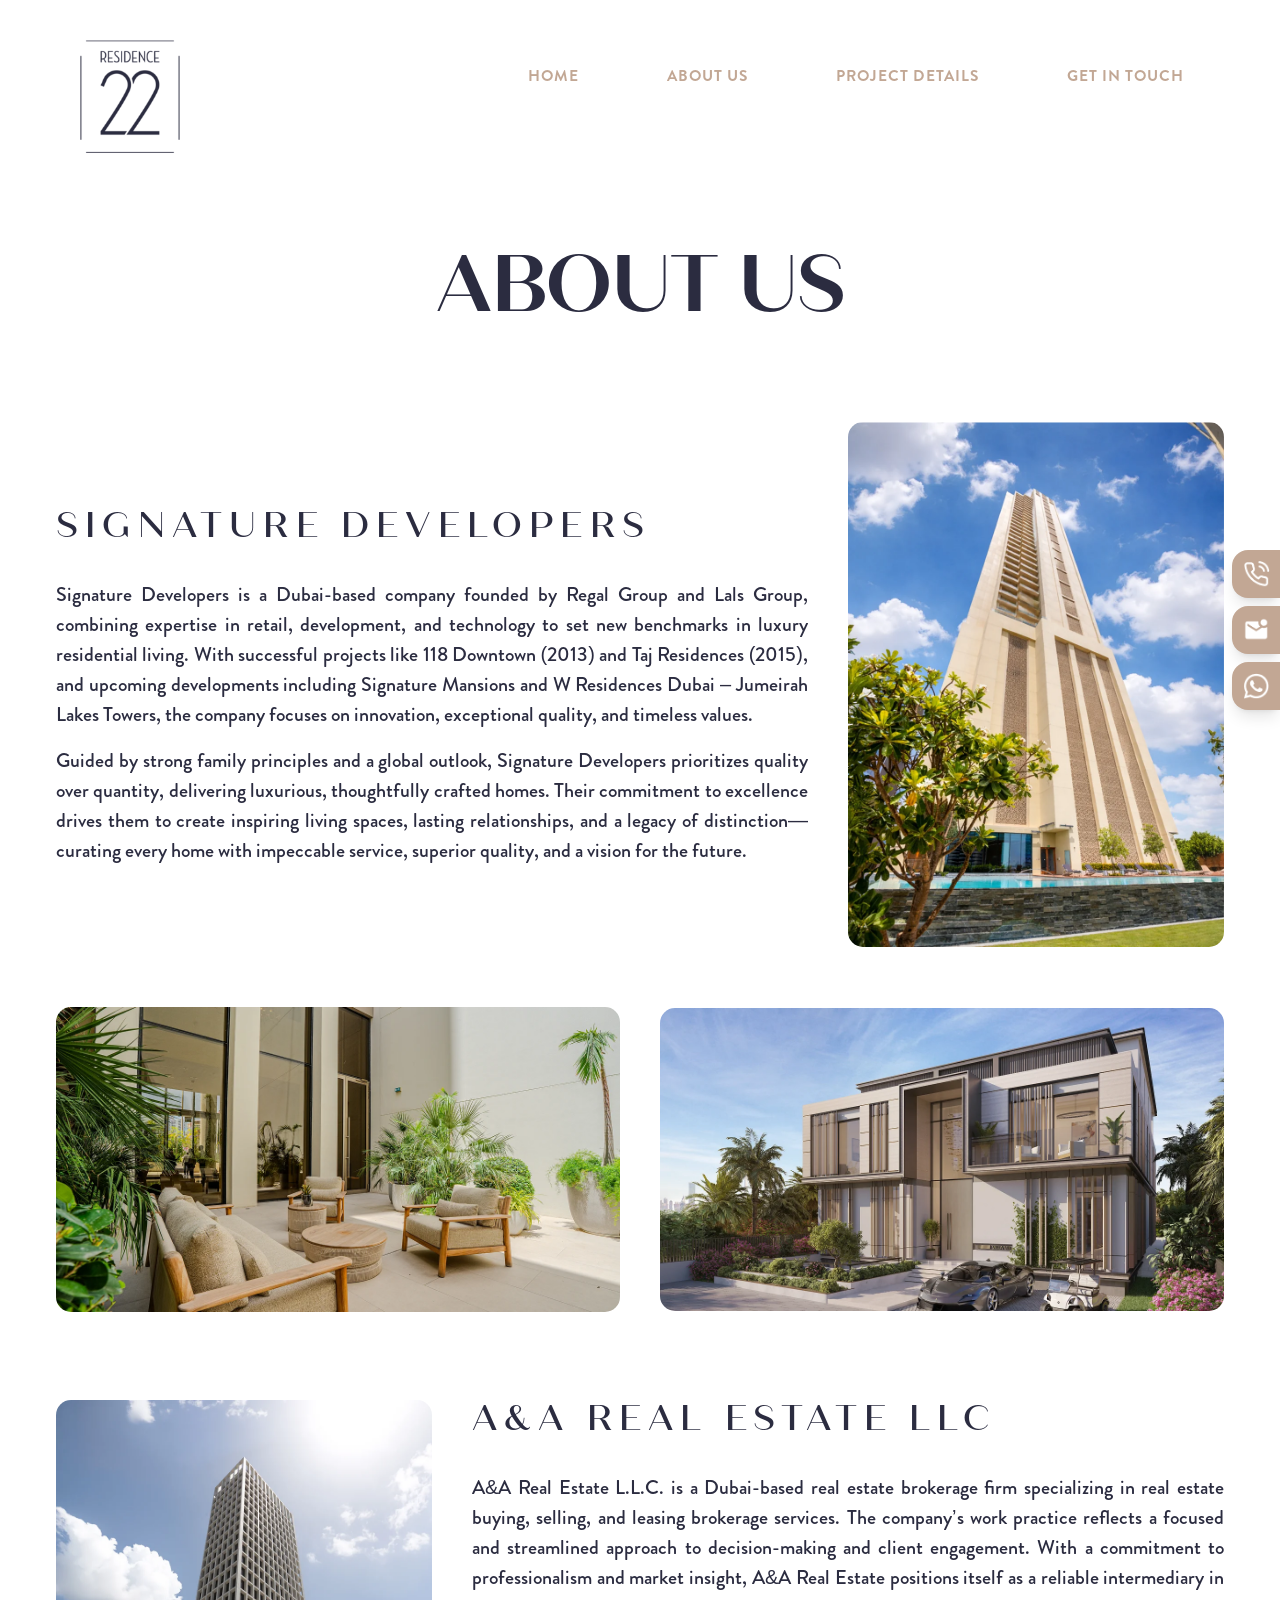
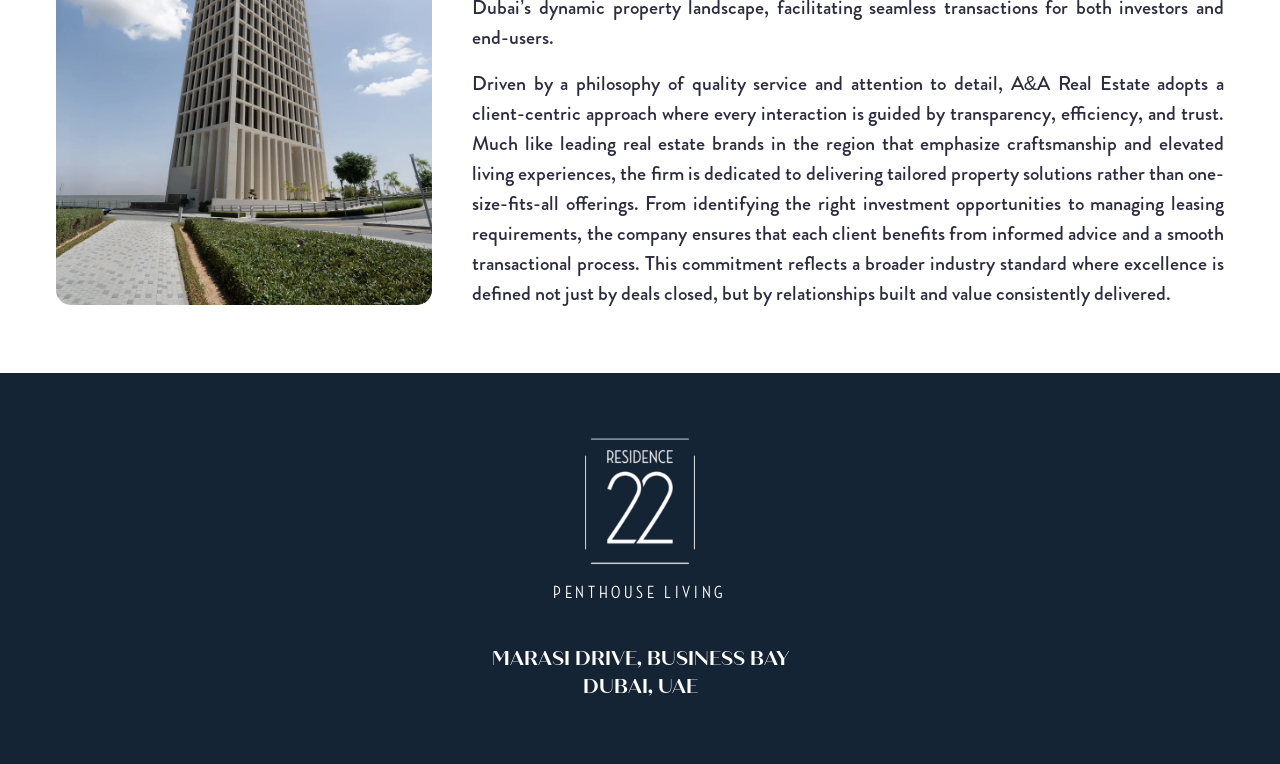
==== about.html @ 91f7397e "Full website animation revoke with remove lenis" ====
<!DOCTYPE html>
<html lang="en">

<head>
    <meta charset="UTF-8">
    <meta name="viewport" content="width=device-width, initial-scale=1.0">
    <title>About Residence-22</title>
    <link rel="stylesheet" href="assets/css/navbar.css">
    <link rel="stylesheet" href="assets/css/flowbite.min.css" />
    <link rel="stylesheet" href="assets/css/universal.css" />
    <link rel="stylesheet" href="assets/css/about.css">

    <link href="https://unpkg.com/aos@2.3.1/dist/aos.css" rel="stylesheet">
    <link rel="stylesheet" href="https://cdn.jsdelivr.net/npm/swiper@11/swiper-bundle.min.css" />
</head>

<body>

    <!-- ═══════════════════════════════ Header Section ═══════════════════════════════════════════ -->
    <style>
        .nav-links a,
        .nav-links button.drop-btn {
            color: #C2A794;
        }

        .nav-links a:hover,
        .nav-links button.drop-btn:hover,
        .nav-links li.active>a,
        .nav-links li.active>button {
            color: #142434;
        }
    </style>
    <nav class="navbar-menu mx-1920 mx-auto w-full px-5 absolute sm:px-5 md:px-6 lg:px-15 xl:px-20 py-10 ">
        <a href="#" class="header-logo" data-aos="fade-up" data-aos-duration="3000">
            <img id="nav-logo" class="black-logo" src="assets/images/residence-black-logo.svg" alt="">
        </a>

        <!-- Desktop Links -->
        <ul class="nav-links gap-3 sm:gap-3 md:gap-4 lg:gap-10 xl:gap-14 pt-4" id="desktopMenu" data-aos="fade-up"
            data-aos-duration="3000">
            <li><a href="index.html">HOME</a></li>
            <li><a href="about.html">ABOUT US</a></li>
            <li><a href="project-details.html">PROJECT DETAILS</a></li>
            <li><a href="contact-us.html">GET IN TOUCH</a></li>
            <!-- Resources Dropdown -->
            <!-- <li>
                <button class="drop-btn" id="dropResources" aria-expanded="false">
                    Resources
                    <svg class="chevron" viewBox="0 0 24 24">
                        <polyline points="6 9 12 15 18 9" />
                    </svg>
                </button>
                <div class="dropdown" id="menuResources">
                    <a href="#"><span class="icon"></span> Docs</a>
                    <a href="#"><span class="icon"></span> Blog</a>
                    <a href="#"><span class="icon"></span> Podcast</a>
                    <div class="divider"></div>
                    <a href="#"><span class="icon"></span> Support</a>
                </div>
            </li> -->

        </ul>

        <button class="hamburger " id="hamburger" aria-label="Toggle menu" data-aos="fade-up" data-aos-duration="3000">
            <span></span><span></span><span></span>
        </button>
    </nav>

    <!-- ═══ MOBILE MENU ═══ -->
    <div class="mobile-menu" id="mobileMenu">

        <a href="index.html" class="mobile-link">HOME</a>
        <div class="mobile-divider"></div>
        <a href="about.html" class="mobile-link">ABOUT US</a>
        <div class="mobile-divider"></div>
        <a href="project-details.html" class="mobile-link">PROJECT DETAILS</a>
        <div class="mobile-divider"></div>
        <a href="contact-us.html" class="mobile-link">GET IN TOUCH</a>
        <!-- Products -->
        <!-- <button class="mobile-link" id="mobileDropProducts">
            Products
            <svg class="chevron" viewBox="0 0 24 24"
                style="width:16px;height:16px;stroke:currentColor;fill:none;stroke-width:2.2;stroke-linecap:round;stroke-linejoin:round;transition:transform .25s">
                <polyline points="6 9 12 15 18 9" />
            </svg>
        </button>
        <div class="mobile-dropdown" id="mobileMenuProducts">
            <a href="#" class="mobile-sub-link"><span class="icon"></span> Analytics</a>
            <a href="#" class="mobile-sub-link"><span class="icon"></span> Security</a>
            <a href="#" class="mobile-sub-link"><span class="icon"></span> Automations</a>
            <a href="#" class="mobile-sub-link"><span class="icon"></span> Roadmap</a>
        </div> -->

        <!-- Solutions -->
        <!-- <button class="mobile-link" id="mobileDropSolutions">
            Solutions
            <svg class="chevron" viewBox="0 0 24 24"
                style="width:16px;height:16px;stroke:currentColor;fill:none;stroke-width:2.2;stroke-linecap:round;stroke-linejoin:round;transition:transform .25s">
                <polyline points="6 9 12 15 18 9" />
            </svg>
        </button>
        <div class="mobile-dropdown" id="mobileMenuSolutions">
            <a href="#" class="mobile-sub-link"><span class="icon"></span> Enterprise</a>
            <a href="#" class="mobile-sub-link"><span class="icon"></span> Startups</a>
            <a href="#" class="mobile-sub-link"><span class="icon"></span> Developers</a>
            <a href="#" class="mobile-sub-link"><span class="icon"></span> Case Studies</a>
        </div> -->

        <!-- Resources -->
        <!-- <button class="mobile-link" id="mobileDropResources">
            Resources
            <svg class="chevron" viewBox="0 0 24 24"
                style="width:16px;height:16px;stroke:currentColor;fill:none;stroke-width:2.2;stroke-linecap:round;stroke-linejoin:round;transition:transform .25s">
                <polyline points="6 9 12 15 18 9" />
            </svg>
        </button>
        <div class="mobile-dropdown" id="mobileMenuResources">
            <a href="#" class="mobile-sub-link"><span class="icon"></span> Docs</a>
            <a href="#" class="mobile-sub-link"><span class="icon"></span> Blog</a>
            <a href="#" class="mobile-sub-link"><span class="icon"></span> Podcast</a>
            <a href="#" class="mobile-sub-link"><span class="icon"></span> Support</a>
        </div> -->

    </div>


    <!-- ═══════════════════════════════ Header Section ═══════════════════════════════════════════ -->



    <!-- ═══════════════════════════════ Sticky Button ═══════════════════════════════════════════ -->
    <style>
        .fixed-contact-buttons {
            position: fixed;
            right: 0;
            top: 70%;
            transform: translateY(-50%);
            z-index: 50;
            display: flex;
            flex-direction: column;
            gap: 8px;
            align-items: flex-end
        }

        .sticky-btn {
            width: 48px;
            min-width: 48px;
            height: 48px;
            overflow: hidden;
            transition: width .35s;
            white-space: nowrap;
            background-color: #c2a794;
            border-radius: 16px 0 0 16px;
            padding: 0 10px 0 11px
        }

        .sticky-btn span {
            opacity: 0;
            width: 0;
            overflow: hidden;
            transition: .35s;
             font-family: brandon-grotesque-medium, sans-serif;
            letter-spacing: .05em;
            font-size: 14px
        }

        .sticky-btn img {
            width: 27px;
            height: 27px
        }

        .sticky-btn:hover {
            width: 140px
        }

        .sticky-btn:last-of-type:hover {
            width: 170px
        }

        .sticky-btn:hover span {
            opacity: 1;
            width: auto;
            margin-left: 8px
        }
    </style>
    <div class="fixed-contact-buttons">

        <a href="tel:+971564093335" class="sticky-btn flex items-center bg-[#cbb7a6] text-white rounded-l-xl shadow-lg">

            <img src="assets/images/phone-icon.png" alt="Phone" class="w-5 h-5 min-w-[20px] object-contain">

            <span class="text-sm font-medium uppercase">
                Call US
            </span>
        </a>

        <a href="mailto:info@residence22.ae"
            class="sticky-btn flex items-center bg-[#cbb7a6] text-white rounded-l-xl shadow-lg">

            <img src="assets/images/email-icon.png" alt="Email" class="w-5 h-5 min-w-[20px] object-contain">

            <span class="text-sm font-medium uppercase">
                Email US
            </span>
        </a>

        <a href="https://wa.me/564093335"
            class="sticky-btn flex items-center bg-[#cbb7a6] text-white rounded-l-xl shadow-lg">

            <img src="assets/images/whatsapp-icon.png" alt="WhatsApp" class="w-5 h-5 min-w-[20px] object-contain">

            <span class="text-sm font-medium uppercase">
                CHAT WITH US
            </span>
        </a>

    </div>
    <!-- ═══════════════════════════════ Sticky Button ═══════════════════════════════════════════ -->


    <!-- ═══════════════════════════════ Section - 11 ═══════════════════════════════════════════ -->

    <section
        class="section-11 banner-head relative flex flex-col mx-1920 items-center justify-center mx-auto w-full px-5 sm:px-5 lg:px-14">

        <div class="z-20 w-full pt-10 sm:pt-10 md:pt-12 lg:pt-12 lg:pt-16 pb-10 sm:pb-12 md:pb-12 lg:pb-12">

            <div
                class="flex flex-col md:flex-row justify-center item-center md:items-end lg:items-end w-full text-center">
                <h2 class="font-quichesans-Bold text-blue leading-tight mb-0 font-normal text-48 sm:text-56 md:text-60 lg:text-72 xl:text-80 2xl:text-88"
                    data-aos="fade-up" data-aos-duration="3000">ABOUT US</h2>
                <!-- <p class="font-Cormorant-SemiBold text-blue text-uppercase leading-tight mb-5 sm:mb-4 md:mb-3 lg:mb-3 letter-10 font-normal text-15 sm:text-20 md:text-24 lg:text-28 xl:text-36 2xl:text-36"
                    data-aos="fade-up" data-aos-duration="3000">Signature Developers</p> -->

            </div>

            <!-- <div class="about-top-banner" data-aos="fade-up" data-aos-duration="3000">
                <img src="assets/images/about/about-us-banner.webp" class="border-radius-15" alt="">
            </div> -->

        </div>

        <!----Row-1 -->
        <div
            class="flex flex-col w-full lg:flex-row items-center justify-between gap-5 sm:gap-7 lg:gap-7 xl:gap-10 pt-5 sm:pt-5 md:pt-5 lg:pt-10 xl:pt-10 pb-5 sm:pb-5 md:pb-5 lg:pb-10 xl:pb-10">
            <!----Left Box -->
            <div class="flex flex-col w-full md:w-full lg:w-60 xl:w-66 justify-center items-start">
                <h2 class="font-quichesans-Medium text-blue text-uppercase leading-tight letter-4 mb-6 md:mb-6 lg:mb-8 xl:mb-8 font-normal text-32 sm:text-36 md:text-36 lg:text-36 xl:text-38 2xl:text-38"
                    data-aos="fade-right" data-aos-duration="3000">Signature Developers</h2>

                <p class="font-Brandon-Medium text-blue leading-normal text-18 text-justify md:text-18 lg:text-18 xl:text-20"
                    data-aos="fade-right" data-aos-duration="3000">Signature Developers is a Dubai-based company founded by
                    Regal Group and Lals Group, combining expertise in retail, development, and technology to set new
                    benchmarks in luxury residential living. With successful projects like 118 Downtown (2013) and Taj
                    Residences (2015), and upcoming developments including Signature Mansions and W Residences Dubai –
                    Jumeirah Lakes Towers, the company focuses on innovation, exceptional quality, and timeless values.
                </p>

                <p class="font-Brandon-Medium text-blue leading-normal text-18 text-justify md:text-18 lg:text-18 xl:text-20 pt-3 xl:pt-4"
                    data-aos="fade-right" data-aos-duration="3000">Guided by strong family principles and a global outlook,
                    Signature Developers prioritizes quality
                    over quantity, delivering luxurious, thoughtfully crafted homes. Their commitment to excellence
                    drives them to create inspiring living spaces, lasting relationships, and a legacy of
                    distinction—curating every home with impeccable service, superior quality, and a vision for the
                    future.</p>

            </div>
            <!----Right Box -->
            <div class="flex w-full md:w-full lg:w-40 xl:w-33 justify-center items-center">
                <img class="w-100 about-right-banner border-radius-15" data-aos="fade-left" data-aos-duration="3000"
                    src="assets/images/about/about-us-building.webp" alt="about-us-building">
            </div>
        </div>

        <!----Row-2 -->
        <div
            class="flex flex-col-reverse md:flex-row w-full items-center justify-between gap-5 sm:gap-7 lg:gap-7 xl:gap-10 pt-8 sm:pt-8 md:pt-5 lg:pt-5 xl:pt-5 pb-12 sm:pb-12 md:pb-16 lg:pb-16 xl:pb-16">
            <!----Left Box -->
            <div class="flex w-full md:w-full lg:w-45 xl:w-50 justify-center items-center">
                <img class="w-100 about-right-banner border-radius-15" data-aos="fade-right" data-aos-duration="3000"
                    src="assets/images/about/gallery-1.webp" alt="about-us-building">
            </div>

            <!---- Right Box -->
            <div class="flex flex-col w-full md:w-full lg:w-45 xl:w-50 justify-center items-start">
                <img class="w-100 about-right-banner border-radius-15" data-aos="fade-left" data-aos-duration="3000"
                    src="assets/images/about/gallery-2.webp" alt="about-us-building">
            </div>
        </div>

        <!----Row-23 -->
        <div
            class="flex flex-col-reverse w-full lg:flex-row items-center justify-between gap-5 sm:gap-7 lg:gap-7 xl:gap-10 pt-8 sm:pt-8 md:pt-5 lg:pt-5 xl:pt-5 pb-12 sm:pb-12 md:pb-16 lg:pb-16 xl:pb-16">

            <!----Left Box -->
            <div class="flex w-full md:w-full lg:w-40 xl:w-33 justify-center items-center">
                <img class="w-100 about-right-banner border-radius-15" data-aos="fade-right" data-aos-duration="3000"
                    src="assets/images/about/about-us-real-estate.webp" alt="about-us-building">
            </div>

            <!---- Right Box -->
            <div class="flex flex-col w-full md:w-full lg:w-60 xl:w-66 justify-center items-start">
                <h2 class="font-quichesans-Medium text-blue text-uppercase leading-tight letter-4 mb-6 md:mb-6 lg:mb-8 xl:mb-8 font-normal text-32 sm:text-36 md:text-36 lg:text-36 xl:text-38 2xl:text-38"
                    data-aos="fade-left" data-aos-duration="3000"> A&A REAL ESTATE LLC</h2>
                <p class="font-Brandon-Medium text-blue leading-normal text-18 text-justify md:text-18 lg:text-18 xl:text-20"
                    data-aos="fade-left" data-aos-duration="3000">A&A Real Estate
                    L.L.C. is a Dubai-based real estate brokerage firm specializing in real estate buying, selling,
                    and leasing brokerage services. The company’s work practice reflects a focused and
                    streamlined approach to decision-making and client engagement. With a commitment to professionalism
                    and market insight, A&A Real Estate positions itself as a reliable intermediary in Dubai’s dynamic
                    property landscape, facilitating seamless transactions for both investors and end-users.</p>

                <p class="font-Brandon-Medium text-blue leading-normal text-18 text-justify md:text-18 lg:text-18 xl:text-20 pt-3 xl:pt-4"
                    data-aos="fade-left" data-aos-duration="3000">Driven by a philosophy
                    of quality service and attention
                    to detail, A&A Real Estate adopts a client-centric approach where every interaction is guided by
                    transparency, efficiency, and trust. Much like leading real estate brands in the region
                    that
                    emphasize craftsmanship and elevated living experiences, the firm is dedicated to delivering
                    tailored property solutions rather than one-size-fits-all offerings. From identifying the right
                    investment opportunities to managing leasing requirements, the
                    company ensures that each client
                    benefits from informed advice and a smooth transactional process. This commitment reflects a
                    broader
                    industry standard where excellence is defined not just by deals closed, but by relationships
                    built
                    and value consistently delivered. </p>

            </div>

        </div>

    </section>
    <!-- ═══════════════════════════════ Section - 11 ═══════════════════════════════════════════ -->

    <!-- ═══════════════════════════════ Footer ═══════════════════════════════════════════ -->
    <footer
        class="footer mx-1920 flex flex-col items-center justify-center w-full bg-blue bg-opacity-100 px-6 sm:px-8 lg:px-14 py-10 sm:py-14 md:py-16 lg:py-16">

        <div class="flex flex-col justify-center md:flex-row w-full gap-10 sm:gap-10 md:gap-10 lg:gap-5 xl:gap-5">

            <div class="flex flex-col w-full gap-6">
                <div class="flex flex-col items-center" data-aos="fade-down" data-aos-duration="3000">
                    <a href="#" class="footer-logo">
                        <img src="assets/images/residence-white-logo.svg" class="w-100 " alt="">
                    </a>
                    <h3
                        class="font-neutraface-medium text-white text-uppercase leading-snug letter-4 text-left pt-4 text-16 sm:text-16 md:text-18 lg:text-18 xl:text-18 2xl:text-18">
                        Penthouse living</h3>
                </div>
                <div class="flex flex-col items-center" data-aos="fade-down" data-aos-duration="3000">
                    <span
                        class="font-quichesans-Bold text-white text-uppercase leading-snug text-center pt-4 text-18 sm:text-18 md:text-20 lg:text-24 xl:text-20 2xl:text-20">
                        MARASI DRIVE, BUSINESS BAY</span>
                    <span
                        class="font-quichesans-Bold text-white text-uppercase leading-snug text-center text-18 sm:text-18 md:text-20 lg:text-24 xl:text-20 2xl:text-20">
                        Dubai, uae</span>
                </div>
            </div>

        </div>
    </footer>

    <!-- ═══════════════════════════════ Footer ═══════════════════════════════════════════ -->


    <script>
        function updateNavbarHeight() {
            const navbar = document.querySelector('.navbar-menu');
            const pageContent = document.querySelector('.banner-head');

            let navbarHeight = navbar.offsetHeight;

            // // Reduce spacing on mobile
            // if (window.innerWidth < 768) {
            //     navbarHeight = navbarHeight - 100;
            // }
            // if (window.innerWidth < 500) {
            //     navbarHeight = navbarHeight + 40;
            // }
            pageContent.style.paddingTop = `${navbarHeight}px`;
        }

        window.addEventListener('load', updateNavbarHeight);
        window.addEventListener('resize', updateNavbarHeight);
    </script>

    <script src="assets/js/flowbite.min.js"></script>
    <script src="assets/js/main.js"></script>
    <script src="assets/js/gsap.min.js"></script>
    <script src="assets/js/ScrollTrigger.min.js"></script>


    <script src="https://unpkg.com/aos@2.3.1/dist/aos.js"></script>
    <script src="https://cdn.jsdelivr.net/npm/swiper@11/swiper-bundle.min.js"></script>

    <script>
        const swiper = new Swiper('.lifestyle-swiper', {
            loop: true,
            centeredSlides: true,
            slidesPerView: 1.8,
            spaceBetween: 20,
            navigation: {
                prevEl: '.lifestyle-prev',
                nextEl: '.lifestyle-next',
            },
            speed: 1000,
            autoplay: {
                delay: 3000,
                disableOnInteraction: false,
                pauseOnMouseEnter: true,
            },
            grabCursor: false,
            simulateTouch: false,
            allowTouchMove: false,
            breakpoints: {
                300: { slidesPerView: 1.2, spaceBetween: 12 },
                320: { slidesPerView: 1.3, spaceBetween: 12 },
                375: { slidesPerView: 1.3, spaceBetween: 13 },
                425: { slidesPerView: 1.3, spaceBetween: 15 },
                530: { slidesPerView: 1.3, spaceBetween: 15 },
                640: { slidesPerView: 1.5, spaceBetween: 15 },
                768: { slidesPerView: 1.5, spaceBetween: 18 },
                1024: { slidesPerView: 1.8, spaceBetween: 20 },
                1200: { slidesPerView: 1.8, spaceBetween: 30 },
                1400: { slidesPerView: 1.8, spaceBetween: 40 },
            },
            on: {
                slideChange: function () {
                    const activeSlide = this.slides[this.activeIndex];
                    const label = activeSlide.getAttribute('data-label');
                    document.getElementById('slide-label').textContent = label;
                }
            }
        });
    </script>

    <script>
        AOS.init({
            once: true,

        });
    </script>

</body>

</html>
---- assets/css/navbar.css ----
:root {
     --bg: #142434;
     --solid: #142434;
     --nav-bg: transparent;
     --accent: #c8f542;
     --accent2: #42f5c8;
     --text: #f0f0f0;
     --muted: #888;
     --border: rgba(255, 255, 255, 0.08);
     --dropdown-bg: #111118;
     --hover-bg: rgba(200, 245, 66, 0.07);
 }

 .overflow-hidden {
     overflow: hidden;
 }

 /* ─── NAVBAR ─── */
 nav.navbar-menu {
     top: 0;
     left: 0;
     right: 0;
     z-index: 1000;
     display: flex;
     justify-content: space-between;
     align-items: start;
     transition: all .3s ease-in-out;
 }

 nav.scrolled {
     transform: translateY(-100%);
     transition: all .3s ease-in-out;
 }

 .header-logo {
     height: 90px;
     width: 100px;
 }
/* .header-logo img{
     height: 100%;
     width: 100%;
 } */
 @keyframes pulse {

     0%,
     100% {
         box-shadow: 0 0 0 0 rgba(200, 245, 66, .5);
     }

     50% {
         box-shadow: 0 0 0 6px rgba(200, 245, 66, 0);
     }
 }

 /* ─── DESKTOP MENU ─── */
 .nav-links {
     list-style: none;
     display: flex;
     align-items: center;
 }

 .nav-links li {
     position: relative;
 }

 .nav-links a,
 .nav-links button.drop-btn {
     font-family: brandon-grotesque-bold, sans-serif;
     font-size: 15.6px;
     color: #fff;
     letter-spacing: 1px;
     text-decoration: none;
     background: none;
     border: none;
     cursor: pointer;
     padding: 0.55rem 1rem;
     border-radius: 8px;
     display: flex;
     align-items: center;
     gap: 5px;
     transition: color .2s, background .2s;
     white-space: nowrap;
 }


 /* chevron icon */
 .chevron {
     width: 14px;
     height: 14px;
     stroke: currentColor;
     fill: none;
     stroke-width: 2.2;
     stroke-linecap: round;
     stroke-linejoin: round;
     transition: transform .25s;
 }

 .drop-btn.open .chevron {
     transform: rotate(180deg);
 }

 /* ─── DROPDOWN ─── */
 .dropdown {
     display: none;
     position: absolute;
     top: calc(100% + 10px);
     left: 50%;
     transform: translateX(-50%);
     background: var(--dropdown-bg);
     border: 1px solid var(--border);
     border-radius: 14px;
     padding: 0.5rem;
     min-width: 200px;
     box-shadow: 0 20px 60px rgba(0, 0, 0, .6);
     opacity: 0;
     transform: translateX(-50%) translateY(-8px);
     transition: opacity .22s, transform .22s;
     pointer-events: none;
 }

 .dropdown.open {
     display: block;
     opacity: 1;
     transform: translateX(-50%) translateY(0);
     pointer-events: all;
     animation: dropIn .22s ease forwards;
 }

 @keyframes dropIn {
     from {
         opacity: 0;
         transform: translateX(-50%) translateY(-8px);
     }

     to {
         opacity: 1;
         transform: translateX(-50%) translateY(0);
     }
 }

 .dropdown a {
     display: flex;
     align-items: center;
     gap: 10px;
     padding: 0.6rem 0.9rem;
     border-radius: 9px;
     font-size: 0.88rem;
     color: var(--muted);
     transition: color .2s, background .2s;
 }

 .dropdown a:hover {
     color: var(--accent);
     background: var(--hover-bg);
 }

 .dropdown a .icon {
     width: 28px;
     height: 28px;
     background: rgba(255, 255, 255, 0.05);
     border-radius: 7px;
     display: grid;
     place-items: center;
     font-size: 14px;
     flex-shrink: 0;
 }

 .dropdown .divider {
     height: 1px;
     background: var(--border);
     margin: 0.35rem 0;
 }

 /* ─── CTA BUTTON ─── */
 .cta-btn {
     font-family: 'Syne', sans-serif;
     font-weight: 700;
     font-size: 0.85rem;
     letter-spacing: 0.01em;
     padding: 0.55rem 1.3rem;
     background: var(--accent);
     color: #0a0a0f;
     border: none;
     border-radius: 9px;
     cursor: pointer;
     transition: transform .15s, box-shadow .15s;
     white-space: nowrap;
 }

 .cta-btn:hover {
     transform: translateY(-1px);
     box-shadow: 0 6px 24px rgba(200, 245, 66, .35);
 }

 .cta-btn:active {
     transform: translateY(0);
 }

 /* ─── HAMBURGER ─── */
 .hamburger {
     display: none;
     flex-direction: column;
     justify-content: center;
     align-items: center;
     gap: 5px;
     width: 40px;
     height: 40px;
     /* border: 1px solid #fff; */
     cursor: pointer;
     padding: 6px;
     border-radius: 9px;
     transition: background .2s;
     z-index: 1100;
     background: #2B2C40;
     backdrop-filter: blur(3px);
 }

 .hamburger:hover {
     background: #2B2C40;
     backdrop-filter: blur(3px);
 }

 .hamburger span {
     display: block;
     width: 25px;
     height: 2px;
     background: #fff;
     border-radius: 2px;
     transition: transform .3s ease, opacity .3s ease, width .3s ease;
     transform-origin: center;
 }

 .hamburger.open span:nth-child(1) {
     transform: translateY(7px) rotate(45deg);
 }

 .hamburger.open span:nth-child(2) {
     opacity: 0;
     width: 0;
 }

 .hamburger.open span:nth-child(3) {
     transform: translateY(-7px) rotate(-45deg);
 }

 /* ─── NAV FILLED (when menu open) ─── */
 nav.menu-open {
     background: var(--solid);
 }

 /* ─── MOBILE MENU ─── */
 .mobile-menu {
     display: none;
     position: fixed;
     top: 150px;
     left: 0;
     right: 0;
     bottom: 0;
     background: #142434;
     z-index: 999;
     overflow-y: auto;
     padding: 1.5rem 0.5rem 3rem;
     flex-direction: column;
     gap: 0.3rem;
     transform: translateX(100%);
     transition: transform .35s cubic-bezier(.4, 0, .2, 1);
 }

 .mobile-menu.open {
     display: flex;
     transform: translateX(0);
 }

 .mobile-link {
     display: flex;
     align-items: center;
     justify-content: space-between;
     padding: 1rem 1.1rem;
     border-radius: 12px;
     font-family: brandon-grotesque-bold, sans-serif;
     font-size: 14.8px;
     color: #fff;
     text-decoration: none;
     transition: background .2s, color .2s;
     cursor: pointer;
     background: none;
     border: none;
     width: 100%;
     text-align: left;
 }

 .mobile-link:hover {
     background: #D5CAB8;
     color: #142434;
 }

 .mobile-dropdown {
     overflow: hidden;
     max-height: 0;
     transition: max-height .35s cubic-bezier(.4, 0, .2, 1);
 }

 .mobile-dropdown.open {
     max-height: 400px;
 }

 .mobile-sub-link {
     display: flex;
     align-items: center;
     gap: 10px;
     padding: 0.75rem 1.1rem 0.75rem 2.5rem;
     border-radius: 10px;
     font-size: 0.9rem;
     color: var(--muted);
     text-decoration: none;
     transition: color .2s, background .2s;
 }

 .mobile-sub-link:hover {
     color: var(--accent);
     background: var(--hover-bg);
 }

 .mobile-sub-link .icon {
     width: 26px;
     height: 26px;
     background: rgba(255, 255, 255, 0.05);
     border-radius: 7px;
     display: grid;
     place-items: center;
     font-size: 13px;
     flex-shrink: 0;
 }

 .mobile-divider {
     height: 1px;
     background: rgb(255 255 255 / 13%);
     margin: 0.1rem 0;
 }

 .mobile-cta {
     margin-top: 1rem;
     padding: 1rem 1.1rem;
     background: var(--accent);
     color: #0a0a0f;
     border: none;
     border-radius: 12px;
     font-family: 'Syne', sans-serif;
     font-weight: 800;
     font-size: 1rem;
     cursor: pointer;
     width: 100%;
     text-align: center;
     transition: box-shadow .2s;
 }

 .mobile-cta:hover {
     box-shadow: 0 8px 30px rgba(200, 245, 66, .35);
 }

 /* ─── HERO (page content) ─── */
 .hero {
     min-height: 100vh;
     display: flex;
     flex-direction: column;
     align-items: center;
     justify-content: center;
     text-align: center;
     padding: 6rem 2rem 4rem;
     position: relative;
     overflow: hidden;
 }

 .hero::before {
     content: '';
     position: absolute;
     inset: 0;
     background:
         radial-gradient(ellipse 60% 50% at 50% 0%, rgba(200, 245, 66, .12) 0%, transparent 70%),
         radial-gradient(ellipse 40% 40% at 80% 80%, rgba(66, 245, 200, .08) 0%, transparent 60%);
     pointer-events: none;
 }

 .hero h1 {
     font-family: 'Syne', sans-serif;
     font-weight: 800;
     font-size: clamp(2.5rem, 8vw, 5.5rem);
     letter-spacing: -0.04em;
     line-height: 1.05;
     margin-bottom: 1.2rem;
 }

 .hero h1 em {
     font-style: normal;
     color: var(--accent);
 }

 .hero p {
     font-size: clamp(1rem, 2.5vw, 1.2rem);
     color: var(--muted);
     max-width: 500px;
     line-height: 1.7;
     margin-bottom: 2.5rem;
 }

 .badge {
     display: inline-flex;
     align-items: center;
     gap: 6px;
     padding: 0.35rem 0.9rem;
     border: 1px solid rgba(200, 245, 66, .3);
     border-radius: 99px;
     font-size: 0.8rem;
     color: var(--accent);
     margin-bottom: 1.5rem;
     letter-spacing: 0.04em;
 }

 .badge-dot {
     width: 6px;
     height: 6px;
     background: var(--accent);
     border-radius: 50%;
 }

 /* ─── RESPONSIVE ─── */
  @media (max-width: 1200px) {

     .nav-links a,
     .nav-links button.drop-btn {
         font-size: 15px;
     }
 }
 @media (max-width: 1024px) {

     .nav-links a,
     .nav-links button.drop-btn {
         font-size: 15px;
     }
 }

 @media (max-width: 768px) {
     .header-logo {
         height: 80px;
         width: 80px;
     }

     nav.navbar-menu {
         align-items: center;
     }

     .nav-links a,
     .nav-links button.drop-btn {
         font-size: 14.8px;
     }

     nav {
         padding: 0 1.25rem;
     }

     .nav-links,
     .cta-btn {
         display: none;
     }

     .hamburger {
         display: flex;
     }
 }
---- assets/css/universal.css ----
*,
*::before,
*::after {
   box-sizing: border-box;
}

html,
body {
   scroll-behavior: smooth;
   margin: 0;
   padding: 0; 
   min-height: 100%;
   overflow-x: hidden;
}

.mx-1920 {
   max-width: 1920px;
   margin: 0 auto;
}

.mx-1300 {
   max-width: 1300px;
   margin: 0 auto;
}

.mx-1440 {
   max-width: 1440px;
   margin: 0 auto;
}

.letter-04 {
   letter-spacing: 0.4px;
}

.letter-1 {
   letter-spacing: 1px;
}

.letter-2 {
   letter-spacing: 2px;
}

.letter-3 {
   letter-spacing: 0.1em;
}

.letter-4 {
   letter-spacing: 0.2em;
}

.letter-10 {
   letter-spacing: 0.2em;
}

.border-radius-10 {
   border-radius: 10px;
}

.border-radius-15 {
   border-radius: 15px;
}

.border-radius-20 {
   border-radius: 20px;
}

/*#################  Custom Fonts # ##################*/
@font-face {
   font-family: neutraface-condensed-medium;
   src: url("../fonts/neutraface/neutraface-condensed-medium.otf") format("woff2");
   font-weight: 200;
   font-style: normal;
   font-display: swap;
}

@font-face {
   font-family: quichesans-regular;
   src: url("../fonts/quiche-sans/quichesans-regular.otf") format("woff2");
   font-weight: 200;
   font-style: normal;
   font-display: swap;
}

@font-face {
   font-family: quichesans-medium;
   src: url("../fonts/quiche-sans/quichesans-medium.otf") format("woff2");
   font-weight: 500;
   font-style: normal;
   font-display: swap;
}

@font-face {
   font-family: quichesans-bold;
   src: url("../fonts/quiche-sans/quichesans-bold.otf") format("woff2");
   font-weight: 600;
   font-style: normal;
   font-display: swap;
}

@font-face {
   font-family: brandon-grotesque-light;
   src: url("../fonts/brandon-grotesque/Brandon_Grotesque_light.otf") format("woff2");
   font-weight: 200;
   font-style: normal;
   font-display: swap;
}

@font-face {
   font-family: brandon-grotesque-regular;
   src: url("../fonts/brandon-grotesque/Brandon_Grotesque_regular.otf") format("woff2");
   font-weight: 200;
   font-style: normal;
   font-display: swap;
}

@font-face {
   font-family: brandon-grotesque-medium;
   src: url("../fonts/brandon-grotesque/Brandon_Grotesque_medium.otf") format("woff2");
   font-weight: 500;
   font-style: normal;
   font-display: swap;
}

@font-face {
   font-family: brandon-grotesque-bold;
   src: url("../fonts/brandon-grotesque/Brandon_Grotesque_bold.otf") format("woff2");
   font-weight: 600;
   font-style: normal;
   font-display: swap;
}

.font-neutraface-medium {
   font-family: neutraface-condensed-medium, sans-serif;
}

.font-quichesans-Regular {
   font-family: quichesans-regular, sans-serif;
}

.font-quichesans-Medium {
   font-family: quichesans-medium, sans-serif;
}

.font-quichesans-Bold {
   font-family: quichesans-bold, sans-serif;
}

.font-Brandon-Light {
   font-family: brandon-grotesque-light, sans-serif;
}

.font-Brandon-Regular {
   font-family: brandon-grotesque-regular, sans-serif;
}

.font-Brandon-Medium {
   font-family: brandon-grotesque-medium, sans-serif;
}

.font-Brandon-Bold {
   font-family: brandon-grotesque-bold, sans-serif;
}


/*#################  Custom Fonts # ##################*/

/*#################  Custom Overlay # ##################*/
.card-overlay {
   background: linear-gradient(180deg, rgba(50, 45, 42, 0) 0%, rgba(50, 45, 42, 0.75) 50%, #322D2A 100%);
}

.card-overlay-two {
   background: linear-gradient(180deg, rgba(50, 45, 42, 0) 0%, #322D2A 100%);
}

/*#################  Custom Overlay # ##################*/

.text-capitalize {
   text-transform: capitalize;
}

.text-uppercase {
   text-transform: uppercase;
}


/*########## Default - Button ##########*/

.default-btn {
   height: 46px;
}

.default-btn .btn-primary {
   font-family: brandon-grotesque-bold, sans-serif;
   background: #142434;
   border-radius: 11px;
   font-style: normal;
   font-weight: 700;
   font-size: 18px;
   line-height: 16px;
   color: #EBE3E0;
   letter-spacing: 0.3px;
}

@media (max-width:768px) {
   .default-btn {
      height: 44px;
   }

   .default-btn .btn-primary {
      font-size: 16px;
      line-height: 13px;
   }
}

@media (max-width:321px) {
   .default-btn .btn-primary {
      font-size: 14px;
      line-height: 13px;
   }
}

/*########## Home - Button ##########*/



/*#################### Footer ####################**/
.footer .footer-logo img {
   width: 110px;
   height: auto;
}

.footer .footer-logo-instagram img {
   width: 40px;
   height: auto;
}

@media (max-width:768px) {
   .footer .footer-logo img {
      width: 80px;
   }
}

@media (max-width:500px) {
   .footer .footer-logo img {
      width: 80px;
   }
}

/*#################### Footer ####################**/



/*########## Custom Colors ##########*/
.text-black {
   color: #000;
}

.text-white {
   color: #fff;
}

.text-blue {
   color: #2B2C40;
}

.text-darkblue {
   color: #142434;
}

.text-green {
   color: #C2A794
}

.border-white {
   border: 1px solid #FFFFFF;
}

.border-white-20 {
   border: 1px solid #F1E8E0;
}

/*########## Custom Colors ##########*/

/* ═══════════════════════════════════════════
   BG COLOR + BG OPACITY COMBINED
   10 Colors × 10 Opacity levels
═══════════════════════════════════════════ */
.bg-cream-gradient {
   background: linear-gradient(180deg, rgba(213, 202, 184, 0) 0%, #D5CAB8 100%);
}

/* ── WHITE ── */
.bg-white.bg-opacity-10 {
   background-color: rgba(255, 255, 255, 0.10);
}

.bg-white.bg-opacity-100 {
   background-color: rgba(255, 255, 255, 1.00);
}

/* ── CREAM ── */
.bg-cream.bg-opacity-10 {
   background-color: rgba(213, 202, 184, 0.10);
}

.bg-cream.bg-opacity-100 {
   background-color: rgba(213, 202, 184, 1.00);
}

.bg-lightcream.bg-opacity-100 {
   background-color: rgba(235, 227, 224, 1.00);
}

.bg-darkcream.bg-opacity-10 {
   background-color: rgba(194, 167, 148, 0.10);
}

.bg-darkcream.bg-opacity-100 {
   background-color: rgba(194, 167, 148, 1.00);
}

/* ── Blue ── */
.bg-blue.bg-opacity-10 {
   background-color: rgba(20, 36, 52, 0.10);
}

.bg-blue.bg-opacity-100 {
   background-color: rgba(20, 36, 52, 1.00);
}


/*########## Custom Tailwind css ##########*/

/* ════════════════════════════════════════════════
   FONT SIZE — up to 100px max
   Base + sm + md + lg + xl + 2xl breakpoints
════════════════════════════════════════════════ */


/* ── Base text alignment ── */
.text-left {
   text-align: left
}

.text-center {
   text-align: center
}

.text-right {
   text-align: right
}

.text-justify {
   text-align: justify
}

@media (min-width:640px) {
   .sm\:text-left {
      text-align: left
   }

   .sm\:text-center {
      text-align: center
   }

   .sm\:text-right {
      text-align: right
   }

   .sm\:text-justify {
      text-align: justify
   }
}

@media (min-width:768px) {
   .md\:text-left {
      text-align: left
   }

   .md\:text-center {
      text-align: center
   }

   .md\:text-right {
      text-align: right
   }

   .md\:text-justify {
      text-align: justify
   }
}

@media (min-width:1024px) {
   .lg\:text-left {
      text-align: left
   }

   .lg\:text-center {
      text-align: center
   }

   .lg\:text-right {
      text-align: right
   }

   .lg\:text-justify {
      text-align: justify
   }
}

@media (min-width:1280px) {
   .xl\:text-left {
      text-align: left
   }

   .xl\:text-center {
      text-align: center
   }

   .xl\:text-right {
      text-align: right
   }

   .xl\:text-justify {
      text-align: justify
   }
}

@media (min-width:1536px) {
   .\32xl\:text-left {
      text-align: left
   }

   .\32xl\:text-center {
      text-align: center
   }

   .\32xl\:text-right {
      text-align: right
   }

   .\32xl\:text-justify {
      text-align: justify
   }
}

/* ── Base text alignment ── */

/* ── Height and Min-height ── */
.h-\[100px\] {
   height: 100px
}

.h-\[150px\] {
   height: 150px
}

.h-\[200px\] {
   height: 200px
}

.h-\[300px\] {
   height: 300px
}

.h-\[400px\] {
   height: 400px
}

.h-\[450px\] {
   height: 450px
}

.h-\[500px\] {
   height: 500px
}

.h-\[600px\] {
   height: 600px
}

.h-\[700px\] {
   height: 700px
}

.min-h-\[100px\] {
   min-height: 100px
}

.min-h-\[150px\] {
   min-height: 150px
}

.min-h-\[200px\] {
   min-height: 200px
}

.min-h-\[300px\] {
   min-height: 300px
}

.min-h-\[400px\] {
   min-height: 400px
}

.min-h-\[500px\] {
   min-height: 500px
}

.min-h-\[600px\] {
   min-height: 600px
}

.min-h-\[700px\] {
   min-height: 700px
}

.min-h-\[800px\] {
   min-height: 800px
}

.min-h-\[900px\] {
   min-height: 900px
}

.min-h-\[1000px\] {
   min-height: 1000px
}

.min-h-\[1024px\] {
   min-height: 1024px
}

.min-h-\[1100px\] {
   min-height: 1100px
}

.min-h-\[1200px\] {
   min-height: 1200px
}

.min-h-\[50vh\] {
   min-height: 50vh
}

.min-h-\[60vh\] {
   min-height: 60vh
}

.min-h-\[70vh\] {
   min-height: 70vh
}

.min-h-\[80vh\] {
   min-height: 80vh
}

.min-h-\[90vh\] {
   min-height: 90vh
}

.min-h-\[100vh\] {
   min-height: 100vh
}

.min-h-\[80dvh\] {
   min-height: 80dvh
}

.min-h-\[90dvh\] {
   min-height: 90dvh
}

.min-h-\[100dvh\] {
   min-height: 100dvh
}

/* ─────────────────────────────────────────
       Font Size
───────────────────────────────────────── */

.text-10 {
   font-size: 10px
}

.text-12 {
   font-size: 12px
}

.text-14 {
   font-size: 14px
}

.text-16 {
   font-size: 16px
}

.text-17 {
   font-size: 17px
}


.text-18 {
   font-size: 18px
}

.text-19 {
   font-size: 19px
}

.text-20 {
   font-size: 20px
}

.text-22 {
   font-size: 22px
}

.text-24 {
   font-size: 24px
}

.text-26 {
   font-size: 26px
}

.text-28 {
   font-size: 28px
}

.text-30 {
   font-size: 30px
}

.text-32 {
   font-size: 32px
}

.text-34 {
   font-size: 34px
}


.text-36 {
   font-size: 36px
}

.text-38 {
   font-size: 38px
}

.text-40 {
   font-size: 40px
}


.text-42 {
   font-size: 42px
}

.text-44 {
   font-size: 44px
}

.text-46 {
   font-size: 46px
}

.text-48 {
   font-size: 48px
}

.text-50 {
   font-size: 50px
}

.text-52 {
   font-size: 52px
}

.text-54 {
   font-size: 54px
}

.text-56 {
   font-size: 56px
}

.text-58 {
   font-size: 58px
}

.text-60 {
   font-size: 60px
}

.text-62 {
   font-size: 62px
}



.text-64 {
   font-size: 64px
}

.text-66 {
   font-size: 66px
}

.text-68 {
   font-size: 68px
}

.text-70 {
   font-size: 70px
}


.text-72 {
   font-size: 72px
}

.text-74 {
   font-size: 74px
}

.text-76 {
   font-size: 76px
}

.text-78 {
   font-size: 78px
}

.text-80 {
   font-size: 80px
}

.text-82 {
   font-size: 82px
}

.text-84 {
   font-size: 84px
}

.text-86 {
   font-size: 86px
}

.text-88 {
   font-size: 88px
}

.text-90 {
   font-size: 90px
}

.text-92 {
   font-size: 92px
}

.text-94 {
   font-size: 94px
}

.text-96 {
   font-size: 96px
}

.text-98 {
   font-size: 98px
}

.text-100 {
   font-size: 100px
}

@media (min-width:640px) {
   .sm\:text-10 {
      font-size: 10px;
   }

   .sm\:text-12 {
      font-size: 12px;
   }

   .sm\:text-14 {
      font-size: 14px;
   }

   .sm\:text-16 {
      font-size: 16px;
   }

   .sm\:text-18 {
      font-size: 18px;
   }

   .sm\:text-20 {
      font-size: 20px;
   }

   .sm\:text-22 {
      font-size: 22px;
   }

   .sm\:text-24 {
      font-size: 24px;
   }

   .sm\:text-26 {
      font-size: 26px;
   }

   .sm\:text-28 {
      font-size: 28px;
   }

   .sm\:text-30 {
      font-size: 30px;
   }

   .sm\:text-32 {
      font-size: 32px;
   }

   .sm\:text-36 {
      font-size: 36px;
   }

   .sm\:text-34 {
      font-size: 34px;
   }

   .sm\:text-40 {
      font-size: 40px;
   }

   .sm\:text-44 {
      font-size: 44px;
   }

   .sm\:text-48 {
      font-size: 48px;

   }

   .sm\:text-52 {
      font-size: 52px;

   }

   .sm\:text-56 {
      font-size: 56px;

   }

   .sm\:text-60 {
      font-size: 60px;

   }

   .sm\:text-64 {
      font-size: 64px;

   }

   .sm\:text-68 {
      font-size: 68px;

   }

   .sm\:text-72 {
      font-size: 72px;

   }

   .sm\:text-76 {
      font-size: 76px;

   }

   .sm\:text-80 {
      font-size: 80px;

   }

   .sm\:text-84 {
      font-size: 84px;

   }

   .sm\:text-88 {
      font-size: 88px;

   }

   .sm\:text-92 {
      font-size: 92px;

   }

   .sm\:text-96 {
      font-size: 96px;
   }

   .sm\:text-100 {
      font-size: 100px;
   }
}

@media (min-width:768px) {
   .md\:text-10 {
      font-size: 10px;
   }

   .md\:text-12 {
      font-size: 12px;
   }

   .md\:text-14 {
      font-size: 14px;
   }

   .md\:text-16 {
      font-size: 16px;
   }

   .md\:text-18 {
      font-size: 18px;
   }

   .md\:text-20 {
      font-size: 20px;
   }

   .md\:text-22 {
      font-size: 22px;
   }

   .md\:text-24 {
      font-size: 24px;
   }

   .md\:text-26 {
      font-size: 26px;
   }

   .md\:text-28 {
      font-size: 28px;
   }

   .md\:text-30 {
      font-size: 30px;
   }

   .md\:text-32 {
      font-size: 32px;
   }

   .md\:text-34 {
      font-size: 34px;
   }

   .md\:text-36 {
      font-size: 36px;
   }

   .md\:text-40 {
      font-size: 40px;
   }

   .md\:text-44 {
      font-size: 44px;
   }

   .md\:text-48 {
      font-size: 48px;
   }

   .md\:text-52 {
      font-size: 52px;
   }

   .md\:text-56 {
      font-size: 56px;
   }

   .md\:text-60 {
      font-size: 60px;
   }

   .md\:text-64 {
      font-size: 64px;
   }

   .md\:text-68 {
      font-size: 68px;
   }

   .md\:text-72 {
      font-size: 72px;
   }

   .md\:text-76 {
      font-size: 76px;
   }

   .md\:text-80 {
      font-size: 80px;
   }

   .md\:text-84 {
      font-size: 84px;
   }

   .md\:text-88 {
      font-size: 88px;
   }

   .md\:text-92 {
      font-size: 92px;
   }

   .md\:text-96 {
      font-size: 96px;
   }

   .md\:text-100 {
      font-size: 100px;
   }

   .md\:text-120 {
      font-size: 120px;
   }

   .md\:text-150 {
      font-size: 150px;
   }
}

@media (min-width:1024px) {
   .lg\:text-10 {
      font-size: 10px;
   }

   .lg\:text-12 {
      font-size: 12px;
   }

   .lg\:text-14 {
      font-size: 14px;
   }

   .lg\:text-16 {
      font-size: 16px;
   }

   .lg\:text-18 {
      font-size: 18px;
   }

   .lg\:text-20 {
      font-size: 20px;
   }

   .lg\:text-22 {
      font-size: 22px;
   }

   .lg\:text-24 {
      font-size: 24px;
   }

   .lg\:text-26 {
      font-size: 26px;
   }

   .lg\:text-28 {
      font-size: 28px;
   }

   .lg\:text-30 {
      font-size: 30px;
   }

   .lg\:text-32 {
      font-size: 32px;
   }

   .lg\:text-34 {
      font-size: 34px;
   }

   .lg\:text-36 {
      font-size: 36px;
   }

   .lg\:text-40 {
      font-size: 40px;
   }

   .lg\:text-44 {
      font-size: 44px;
   }

   .lg\:text-48 {
      font-size: 48px;
   }

   .lg\:text-52 {
      font-size: 52px;
   }

   .lg\:text-56 {
      font-size: 56px;
   }

   .lg\:text-60 {
      font-size: 60px;
   }

   .lg\:text-64 {
      font-size: 64px;
   }

   .lg\:text-68 {
      font-size: 68px;
   }

   .lg\:text-72 {
      font-size: 72px;
   }

   .lg\:text-76 {
      font-size: 76px;
   }

   .lg\:text-80 {
      font-size: 80px;
   }

   .lg\:text-84 {
      font-size: 84px;
   }

   .lg\:text-88 {
      font-size: 88px;
   }

   .lg\:text-92 {
      font-size: 92px;
   }

   .lg\:text-96 {
      font-size: 96px;
   }

   .lg\:text-100 {
      font-size: 100px;
   }

   .lg\:text-120 {
      font-size: 120px;
   }

   .lg\:text-130 {
      font-size: 130px;
   }

   .lg\:text-150 {
      font-size: 150px;
   }
}

@media (min-width:1280px) {
   .xl\:text-10 {
      font-size: 10px;
   }

   .xl\:text-12 {
      font-size: 12px;
   }

   .xl\:text-14 {
      font-size: 14px;
   }

   .xl\:text-16 {
      font-size: 16px;
   }

   .xl\:text-18 {
      font-size: 18px;
   }

   .xl\:text-20 {
      font-size: 20px;
   }

   .xl\:text-22 {
      font-size: 22px;
   }

   .xl\:text-24 {
      font-size: 24px;
   }

   .xl\:text-26 {
      font-size: 26px;
   }

   .xl\:text-28 {
      font-size: 28px;
   }

   .xl\:text-32 {
      font-size: 32px;
   }

   .xl\:text-34 {
      font-size: 34px;
   }

   .xl\:text-36 {
      font-size: 36px;
   }

   .xl\:text-38 {
      font-size: 36px;
   }

   .xl\:text-40 {
      font-size: 40px;
   }

   .xl\:text-44 {
      font-size: 44px;
   }

   .xl\:text-48 {
      font-size: 48px;
   }

   .xl\:text-52 {
      font-size: 52px;
   }

   .xl\:text-56 {
      font-size: 56px;
   }

   .xl\:text-60 {
      font-size: 60px;
   }

   .xl\:text-64 {
      font-size: 64px;
   }

   .xl\:text-68 {
      font-size: 68px;
   }

   .xl\:text-72 {
      font-size: 72px;
   }

   .xl\:text-76 {
      font-size: 76px;
   }

   .xl\:text-80 {
      font-size: 80px;
   }

   .xl\:text-84 {
      font-size: 84px;
   }

   .xl\:text-88 {
      font-size: 88px;
   }

   .xl\:text-92 {
      font-size: 92px;
   }

   .xl\:text-96 {
      font-size: 96px;
   }

   .xl\:text-100 {
      font-size: 100px;
   }

   .xl\:text-120 {
      font-size: 120px;
   }

   .xl\:text-130 {
      font-size: 130px;
   }

   .xl\:text-150 {
      font-size: 150px;
   }

   .xl\:text-180 {
      font-size: 180px;
   }
}

@media (min-width:1536px) {
   .\32xl\:text-10 {
      font-size: 10px;
   }

   .\32xl\:text-12 {
      font-size: 12px;
   }

   .\32xl\:text-14 {
      font-size: 14px;
   }

   .\32xl\:text-16 {
      font-size: 16px;
   }

   .\32xl\:text-18 {
      font-size: 18px;
   }

   .\32xl\:text-20 {
      font-size: 20px;
   }

   .\32xl\:text-24 {
      font-size: 24px;
   }

   .\32xl\:text-26 {
      font-size: 26px;
   }

   .\32xl\:text-28 {
      font-size: 28px;
   }

   .\32xl\:text-32 {
      font-size: 32px;
   }

   .\32xl\:text-36 {
      font-size: 36px;
   }

   .\32xl\:text-34 {
      font-size: 34px;
   }

   .\32xl\:text-38 {
      font-size: 38px;
   }

   .\32xl\:text-40 {
      font-size: 40px;
   }

   .\32xl\:text-44 {
      font-size: 44px;
   }

   .\32xl\:text-48 {
      font-size: 48px;
   }

   .\32xl\:text-52 {
      font-size: 52px;
   }

   .\32xl\:text-56 {
      font-size: 56px;
   }

   .\32xl\:text-60 {
      font-size: 60px;
   }

   .\32xl\:text-64 {
      font-size: 64px;
   }

   .\32xl\:text-68 {
      font-size: 68px;
   }

   .\32xl\:text-72 {
      font-size: 72px;
   }

   .\32xl\:text-76 {
      font-size: 76px;
   }

   .\32xl\:text-80 {
      font-size: 80px;
   }

   .\32xl\:text-84 {
      font-size: 84px;
   }

   .\32xl\:text-88 {
      font-size: 88px;
   }

   .\32xl\:text-92 {
      font-size: 92px;
   }

   .\32xl\:text-96 {
      font-size: 96px;
   }

   .\32xl\:text-100 {
      font-size: 100px;
   }

   .\32xl\:text-120 {
      font-size: 120px;
   }

   .\32xl\:text-130 {
      font-size: 130px;
   }

   .\32xl\:text-140 {
      font-size: 140px;
   }

   .\32xl\:text-150 {
      font-size: 150px;
   }

   .\32xl\:text-160 {
      font-size: 160px;
   }

   .\32xl\:text-180 {
      font-size: 180px;
   }
}

/* ─────────────────────────────────────────
       Font Size
───────────────────────────────────────── */

/* ── min-w arbitrary ── */
.min-w-\[560px\] {
   min-width: 560px;
}

.min-w-\[600px\] {
   min-width: 600px;
}

.min-w-\[720px\] {
   min-width: 720px;
}

/* ─────────────────────────────────────────
   ROTATE and SCALE - X
───────────────────────────────────────── */
.rotate-0 {
   transform: rotate(0deg);
}

.hover\:rotate-45:hover {
   transform: rotate(45deg);
}

.scale-0 {
   transform: scale(0);
}

.group:hover .group-hover\:scale-1 {
   transform: scale(1.1);
}

.group:hover .group-hover\:scale-2 {
   transform: scale(1.2);
}

/* ─────────────────────────────────────────
   TRANSLATE Y
───────────────────────────────────────── */
.group:hover .group-hover\:translate-y-0,
.hover\:translate-y-0:hover,
.translate-y-0 {
   transform: translateY(0)
}

.group:hover .group-hover\:translate-y-1,
.hover\:translate-y-1:hover,
.translate-y-1 {
   transform: translateY(.25rem)
}

.group:hover .group-hover\:translate-y-2,
.hover\:translate-y-2:hover,
.translate-y-2 {
   transform: translateY(.5rem)
}

.group:hover .group-hover\:translate-y-3,
.hover\:translate-y-3:hover,
.translate-y-3 {
   transform: translateY(.75rem)
}

.group:hover .group-hover\:translate-y-4,
.hover\:translate-y-4:hover,
.translate-y-4 {
   transform: translateY(1rem)
}

.group:hover .group-hover\:translate-y-5,
.hover\:translate-y-5:hover,
.translate-y-5 {
   transform: translateY(1.25rem)
}

.group:hover .group-hover\:translate-y-6,
.hover\:translate-y-6:hover,
.translate-y-6 {
   transform: translateY(1.5rem)
}

.group:hover .group-hover\:translate-y-7,
.hover\:translate-y-7:hover,
.translate-y-7 {
   transform: translateY(1.75rem)
}

.group:hover .group-hover\:translate-y-8,
.hover\:translate-y-8:hover,
.translate-y-8 {
   transform: translateY(2rem)
}

.group:hover .group-hover\:translate-y-9,
.hover\:translate-y-9:hover,
.translate-y-9 {
   transform: translateY(2.25rem)
}

.group:hover .group-hover\:translate-y-10,
.hover\:translate-y-10:hover,
.translate-y-10 {
   transform: translateY(2.5rem)
}

/* ─────────────────────────────────────────
   TRANSLATE X
───────────────────────────────────────── */
.group:hover .group-hover\:translate-x-1,
.hover\:translate-x-1:hover,
.translate-x-1 {
   transform: translateX(.25rem)
}

.group:hover .group-hover\:translate-x-2,
.hover\:translate-x-2:hover,
.translate-x-2 {
   transform: translateX(.5rem)
}

.group:hover .group-hover\:translate-x-3,
.hover\:translate-x-3:hover,
.translate-x-3 {
   transform: translateX(.75rem)
}

.group:hover .group-hover\:translate-x-4,
.hover\:translate-x-4:hover,
.translate-x-4 {
   transform: translateX(1rem)
}

.group:hover .group-hover\:translate-x-5,
.hover\:translate-x-5:hover,
.translate-x-5 {
   transform: translateX(1.25rem)
}

.group:hover .group-hover\:translate-x-6,
.hover\:translate-x-6:hover,
.translate-x-6 {
   transform: translateX(1.5rem)
}

.group:hover .group-hover\:translate-x-7,
.hover\:translate-x-7:hover,
.translate-x-7 {
   transform: translateX(1.75rem)
}

.group:hover .group-hover\:translate-x-8,
.hover\:translate-x-8:hover,
.translate-x-8 {
   transform: translateX(2rem)
}

.group:hover .group-hover\:translate-x-9,
.hover\:translate-x-9:hover,
.translate-x-9 {
   transform: translateX(2.25rem)
}

.group:hover .group-hover\:translate-x-10,
.hover\:translate-x-10:hover,
.translate-x-10 {
   transform: translateX(2.5rem)
}

/* ─────────────────────────────────────────
   -TRANSLATE X (negative)
───────────────────────────────────────── */
.-translate-x-1,
.group:hover .group-hover\:-translate-x-1,
.hover\:-translate-x-1:hover {
   transform: translateX(-.25rem)
}

.-translate-x-2,
.group:hover .group-hover\:-translate-x-2,
.hover\:-translate-x-2:hover {
   transform: translateX(-.5rem)
}

.-translate-x-3,
.group:hover .group-hover\:-translate-x-3,
.hover\:-translate-x-3:hover {
   transform: translateX(-.75rem)
}

.-translate-x-4,
.group:hover .group-hover\:-translate-x-4,
.hover\:-translate-x-4:hover {
   transform: translateX(-1rem)
}

.-translate-x-5,
.group:hover .group-hover\:-translate-x-5,
.hover\:-translate-x-5:hover {
   transform: translateX(-1.25rem)
}

.-translate-x-6,
.group:hover .group-hover\:-translate-x-6,
.hover\:-translate-x-6:hover {
   transform: translateX(-1.5rem)
}

.-translate-x-7,
.group:hover .group-hover\:-translate-x-7,
.hover\:-translate-x-7:hover {
   transform: translateX(-1.75rem)
}

.-translate-x-8,
.group:hover .group-hover\:-translate-x-8,
.hover\:-translate-x-8:hover {
   transform: translateX(-2rem)
}

.-translate-x-9,
.group:hover .group-hover\:-translate-x-9,
.hover\:-translate-x-9:hover {
   transform: translateX(-2.25rem)
}

.-translate-x-10,
.group:hover .group-hover\:-translate-x-10,
.hover\:-translate-x-10:hover {
   transform: translateX(-2.5rem)
}

/* ─────────────────────────────────────────
   OPACITY
───────────────────────────────────────── */
.group:hover .group-hover\:opacity-0,
.hover\:opacity-0:hover,
.opacity-0 {
   opacity: 0
}

.group:hover .group-hover\:opacity-10,
.hover\:opacity-10:hover,
.opacity-10 {
   opacity: .1
}

.group:hover .group-hover\:opacity-20,
.hover\:opacity-20:hover,
.opacity-20 {
   opacity: .2
}

.group:hover .group-hover\:opacity-30,
.hover\:opacity-30:hover,
.opacity-30 {
   opacity: .3
}

.group:hover .group-hover\:opacity-40,
.hover\:opacity-40:hover,
.opacity-40 {
   opacity: .4
}

.group:hover .group-hover\:opacity-50,
.hover\:opacity-50:hover,
.opacity-50 {
   opacity: .5
}

.group:hover .group-hover\:opacity-60,
.hover\:opacity-60:hover,
.opacity-60 {
   opacity: .6
}

.group:hover .group-hover\:opacity-70,
.hover\:opacity-70:hover,
.opacity-70 {
   opacity: .7
}

.group:hover .group-hover\:opacity-80,
.hover\:opacity-80:hover,
.opacity-80 {
   opacity: .8
}

.group:hover .group-hover\:opacity-90,
.hover\:opacity-90:hover,
.opacity-90 {
   opacity: .9
}

.group:hover .group-hover\:opacity-100,
.hover\:opacity-100:hover,
.opacity-100 {
   opacity: 1
}

/* ─────────────────────────────────────────
   VISIBILITY
───────────────────────────────────────── */
.visible {
   visibility: visible;
}

.invisible {
   visibility: hidden;
}

.hover\:visible:hover {
   visibility: visible;
}

.hover\:invisible:hover {
   visibility: hidden;
}

.group:hover .group-hover\:visible {
   visibility: visible;
}

.group:hover .group-hover\:invisible {
   visibility: hidden;
}

/* ─────────────────────────────────────────
   DISPLAY
───────────────────────────────────────── */
.block {
   display: block;
}

.flex {
   display: flex;
}

.hidden {
   display: none;
}

.hover\:block:hover {
   display: block;
}

.hover\:flex:hover {
   display: flex;
}

.hover\:hidden:hover {
   display: none;
}

.group:hover .group-hover\:block {
   display: block;
}

.group:hover .group-hover\:flex {
   display: flex;
}

.group:hover .group-hover\:hidden {
   display: none;
}

/* ─────────────────────────────────────────
   TRANSITION DURATION
───────────────────────────────────────── */
.duration-100 {
   transition-duration: .1s
}

.duration-200 {
   transition-duration: .2s
}

.duration-300 {
   transition-duration: .3s
}

.duration-400 {
   transition-duration: .4s
}

.duration-500 {
   transition-duration: .5s
}

.duration-600 {
   transition-duration: .6s
}

.duration-700 {
   transition-duration: .7s
}

.duration-800 {
   transition-duration: .8s
}

.duration-900 {
   transition-duration: .9s
}

.duration-1000 {
   transition-duration: 1s
}



/* ─────────────────────────────────────────
   TIMING FUNCTIONS
───────────────────────────────────────── */
.ease-in {
   transition-timing-function: ease-in
}

.ease-out {
   transition-timing-function: ease-out
}

.ease-in-out {
   transition-timing-function: ease-in-out
}

.ease-linear {
   transition-timing-function: linear
}

/* ─────────────────────────────────────────
   TRANSITION PROPERTIES
───────────────────────────────────────── */
.transition,
.transition-all {
   transition-property: all
}

.transition-none {
   transition-property: none
}

.transition-opacity {
   transition-property: opacity
}

.transition-transform {
   transition-property: transform
}

/*#############################
###### Custom transition ######
#############################*/



/* ════════════════════════════════════════════════════════
   FULL FLEX + GRID CUSTOM CSS
   Drop into universal.css — works with Tailwind CDN
════════════════════════════════════════════════════════ */
/* ===== BASE ASPECT RATIOS ===== */
.aspect-1-1 {
   aspect-ratio: 1/1
}

.aspect-4-3 {
   aspect-ratio: 4/3
}

.aspect-3-4 {
   aspect-ratio: 3/4
}

.aspect-16-9 {
   aspect-ratio: 16/9
}

.aspect-5-2 {
   aspect-ratio: 5/2
}

.aspect-5-3 {
   aspect-ratio: 5/3
}

.aspect-5-4 {
   aspect-ratio: 5/4
}

.aspect-5-5 {
   aspect-ratio: 5/5
}

.aspect-4-5 {
   aspect-ratio: 4/5
}

.aspect-3-2 {
   aspect-ratio: 3/2
}

.aspect-2-3 {
   aspect-ratio: 2/3
}

@media (min-width:640px) {
   .sm\:aspect-5-2 {
      aspect-ratio: 5/2
   }

   .sm\:aspect-5-3 {
      aspect-ratio: 5/3
   }

   .sm\:aspect-5-5 {
      aspect-ratio: 5/5
   }

   .sm\:aspect-5-4 {
      aspect-ratio: 5/4
   }

   .sm\:aspect-4-5 {
      aspect-ratio: 4/5
   }
}

@media (min-width:768px) {
   .md\:aspect-5-3 {
      aspect-ratio: 5/3
   }

   .md\:aspect-5-2 {
      aspect-ratio: 5/2
   }

   .md\:aspect-5-5 {
      aspect-ratio: 5/5
   }

   .md\:aspect-5-4 {
      aspect-ratio: 5/4
   }

   .md\:aspect-4-5 {
      aspect-ratio: 4/5
   }
}

@media (min-width:1024px) {
   .lg\:aspect-5-3 {
      aspect-ratio: 5/3
   }

   .lg\:aspect-5-2 {
      aspect-ratio: 5/2
   }

   .lg\:aspect-5-4 {
      aspect-ratio: 5/4
   }

   .lg\:aspect-5-5 {
      aspect-ratio: 5/5
   }

   .lg\:aspect-4-5 {
      aspect-ratio: 4/5
   }
}

@media (min-width:1280px) {
   .xl\:aspect-5-3 {
      aspect-ratio: 5/3
   }

   .xl\:aspect-5-2 {
      aspect-ratio: 5/2
   }

   .xl\:aspect-5-5 {
      aspect-ratio: 5/5
   }

   .xl\:aspect-5-4 {
      aspect-ratio: 5/4
   }
}


/* ─────────────────────────────────────────
   DISPLAY
───────────────────────────────────────── */
.block {
   display: block
}

.inline-block {
   display: inline-block
}

.inline {
   display: inline
}

.flex {
   display: flex
}

.inline-flex {
   display: inline-flex
}

.auto-rows-\[100px\] {
   grid-auto-rows: 100px
}

.auto-rows-\[120px\] {
   grid-auto-rows: 120px
}

.auto-rows-\[150px\] {
   grid-auto-rows: 150px
}

.auto-rows-\[180px\] {
   grid-auto-rows: 180px
}

.auto-rows-\[200px\] {
   grid-auto-rows: 200px
}

.auto-rows-\[220px\] {
   grid-auto-rows: 220px
}

.auto-rows-\[250px\] {
   grid-auto-rows: 250px
}

.auto-rows-\[280px\] {
   grid-auto-rows: 280px
}

.auto-rows-\[300px\] {
   grid-auto-rows: 300px
}

.auto-rows-\[350px\] {
   grid-auto-rows: 350px
}

.auto-rows-\[400px\] {
   grid-auto-rows: 400px
}

.auto-cols-\[100px\] {
   grid-auto-columns: 100px
}

.auto-cols-\[120px\] {
   grid-auto-columns: 120px
}

.auto-cols-\[150px\] {
   grid-auto-columns: 150px
}

.auto-cols-\[180px\] {
   grid-auto-columns: 180px
}

.auto-cols-\[200px\] {
   grid-auto-columns: 200px
}

.auto-cols-\[220px\] {
   grid-auto-columns: 220px
}

.auto-cols-\[250px\] {
   grid-auto-columns: 250px
}

.auto-cols-\[280px\] {
   grid-auto-columns: 280px
}

.auto-cols-\[300px\] {
   grid-auto-columns: 300px
}

.auto-cols-\[350px\] {
   grid-auto-columns: 350px
}

.auto-cols-\[400px\] {
   grid-auto-columns: 400px
}

.grid {
   display: grid
}

.inline-grid {
   display: inline-grid
}

.hidden {
   display: none
}

/* ─────────────────────────────────────────
   FLEX DIRECTION
───────────────────────────────────────── */
.flex-row {
   flex-direction: row
}

.flex-row-reverse {
   flex-direction: row-reverse
}

.flex-col {
   flex-direction: column
}

.flex-col-reverse {
   flex-direction: column-reverse
}

/* ─────────────────────────────────────────
   FLEX WRAP
───────────────────────────────────────── */
.flex-wrap {
   flex-wrap: wrap
}

.flex-wrap-reverse {
   flex-wrap: wrap-reverse
}

.flex-nowrap {
   flex-wrap: nowrap
}


/* ─────────────────────────────────────────
   FLEX GROW / SHRINK / BASIS
───────────────────────────────────────── */
.flex-1 {
   flex: 1 1 0%
}

.flex-auto {
   flex: 1 1 auto
}

.flex-initial {
   flex: 0 1 auto
}

.flex-none {
   flex: none
}

.grow {
   flex-grow: 1
}

.grow-0 {
   flex-grow: 0
}

.shrink {
   flex-shrink: 1
}

.shrink-0 {
   flex-shrink: 0
}

.basis-auto {
   flex-basis: auto
}

.basis-full {
   flex-basis: 100%
}

.basis-1\/2 {
   flex-basis: 50%
}

.basis-1\/3 {
   flex-basis: 33.333333%
}

.basis-2\/3 {
   flex-basis: 66.666667%
}

.basis-1\/4 {
   flex-basis: 25%
}

.basis-3\/4 {
   flex-basis: 75%
}

/* ─────────────────────────────────────────
   JUSTIFY CONTENT
───────────────────────────────────────── */
.justify-start {
   justify-content: flex-start
}

.justify-end {
   justify-content: flex-end
}

.justify-center {
   justify-content: center
}

.justify-between {
   justify-content: space-between
}

.justify-around {
   justify-content: space-around
}

.justify-evenly {
   justify-content: space-evenly
}

.justify-stretch {
   justify-content: stretch
}


/* ─────────────────────────────────────────
   JUSTIFY ITEMS
───────────────────────────────────────── */
.justify-items-start {
   justify-items: start
}

.justify-items-end {
   justify-items: end
}

.justify-items-center {
   justify-items: center
}

.justify-items-stretch {
   justify-items: stretch
}


/* ─────────────────────────────────────────
   JUSTIFY SELF
───────────────────────────────────────── */
.justify-self-auto {
   justify-self: auto
}

.justify-self-start {
   justify-self: start
}

.justify-self-end {
   justify-self: end
}

.justify-self-center {
   justify-self: center
}

.justify-self-stretch {
   justify-self: stretch
}

/* ─────────────────────────────────────────
   ALIGN CONTENT
───────────────────────────────────────── */
.content-start {
   align-content: flex-start
}

.content-end {
   align-content: flex-end
}

.content-center {
   align-content: center
}

.content-between {
   align-content: space-between
}

.content-around {
   align-content: space-around
}

.content-evenly {
   align-content: space-evenly
}

.content-baseline {
   align-content: baseline
}

.content-stretch {
   align-content: stretch
}


/* ─────────────────────────────────────────
   ALIGN ITEMS
───────────────────────────────────────── */
.items-start {
   align-items: flex-start
}

.items-end {
   align-items: flex-end
}

.items-center {
   align-items: center
}

.items-baseline {
   align-items: baseline
}

.items-stretch {
   align-items: stretch
}


/* ─────────────────────────────────────────
   ALIGN SELF
───────────────────────────────────────── */
.self-auto {
   align-self: auto
}

.self-start {
   align-self: flex-start
}

.self-end {
   align-self: flex-end
}

.self-center {
   align-self: center
}

.self-baseline {
   align-self: baseline
}

.self-stretch {
   align-self: stretch
}

/* ─────────────────────────────────────────
   PLACE CONTENT
───────────────────────────────────────── */
.place-content-start {
   place-content: start
}

.place-content-end {
   place-content: end
}

.place-content-center {
   place-content: center
}

.place-content-between {
   place-content: space-between
}

.place-content-around {
   place-content: space-around
}

.place-content-evenly {
   place-content: space-evenly
}

.place-content-stretch {
   place-content: stretch
}


/* ─────────────────────────────────────────
   PLACE ITEMS
───────────────────────────────────────── */
.place-items-start {
   place-items: start
}

.place-items-end {
   place-items: end
}

.place-items-center {
   place-items: center
}

.place-items-baseline {
   place-items: baseline
}

.place-items-stretch {
   place-items: stretch
}

/* ─────────────────────────────────────────
   PLACE SELF
───────────────────────────────────────── */
.place-self-auto {
   place-self: auto
}

.place-self-start {
   place-self: start
}

.place-self-end {
   place-self: end
}

.place-self-center {
   place-self: center
}

.place-self-stretch {
   place-self: stretch
}

/* ─────────────────────────────────────────
   ORDER
───────────────────────────────────────── */
.order-first {
   order: -9999
}

.order-last {
   order: 9999
}

.order-none {
   order: 0
}

.order-1 {
   order: 1
}

.order-2 {
   order: 2
}

.order-3 {
   order: 3
}

.order-4 {
   order: 4
}

.order-5 {
   order: 5
}

.order-6 {
   order: 6
}

.order-7 {
   order: 7
}

.order-8 {
   order: 8
}

.order-9 {
   order: 9
}

.order-10 {
   order: 10
}

.order-11 {
   order: 11
}

.order-12 {
   order: 12
}


/* ─────────────────────────────────────────
   GAP
───────────────────────────────────────── */
/* ===== GAP ===== */
.gap-0 {
   gap: 0
}

.gap-1 {
   gap: .25rem
}

.gap-2 {
   gap: .5rem
}

.gap-3 {
   gap: .75rem
}

.gap-4 {
   gap: 1rem
}

.gap-5 {
   gap: 1.25rem
}

.gap-6 {
   gap: 1.5rem
}

.gap-7 {
   gap: 1.75rem
}

.gap-8 {
   gap: 2rem
}

.gap-9 {
   gap: 2.25rem
}

.gap-10 {
   gap: 2.5rem
}

.gap-12 {
   gap: 3rem
}

.gap-14 {
   gap: 3.5rem
}

.gap-16 {
   gap: 4rem
}

.gap-20 {
   gap: 5rem
}

.gap-24 {
   gap: 6rem
}

@media (min-width:640px) {
   .sm\:gap-0 {
      gap: 0
   }

   .sm\:gap-1 {
      gap: .25rem
   }

   .sm\:gap-2 {
      gap: .5rem
   }

   .sm\:gap-3 {
      gap: .75rem
   }

   .sm\:gap-4 {
      gap: 1rem
   }

   .sm\:gap-5 {
      gap: 1.25rem
   }

   .sm\:gap-6 {
      gap: 1.5rem
   }

   .sm\:gap-7 {
      gap: 1.75rem
   }

   .sm\:gap-8 {
      gap: 2rem
   }

   .sm\:gap-9 {
      gap: 2.25rem
   }

   .sm\:gap-10 {
      gap: 2.5rem
   }

   .sm\:gap-12 {
      gap: 3rem
   }

   .sm\:gap-14 {
      gap: 3.5rem
   }

   .sm\:gap-16 {
      gap: 4rem
   }

   .sm\:gap-20 {
      gap: 5rem
   }

   .sm\:gap-24 {
      gap: 6rem
   }
}

@media (min-width:768px) {
   .md\:gap-0 {
      gap: 0
   }

   .md\:gap-1 {
      gap: .25rem
   }

   .md\:gap-2 {
      gap: .5rem
   }

   .md\:gap-3 {
      gap: .75rem
   }

   .md\:gap-4 {
      gap: 1rem
   }

   .md\:gap-5 {
      gap: 1.25rem
   }

   .md\:gap-6 {
      gap: 1.5rem
   }

   .md\:gap-7 {
      gap: 1.75rem
   }

   .md\:gap-8 {
      gap: 2rem
   }

   .md\:gap-9 {
      gap: 2.25rem
   }

   .md\:gap-10 {
      gap: 2.5rem
   }

   .md\:gap-12 {
      gap: 3rem
   }

   .md\:gap-14 {
      gap: 3.5rem
   }

   .md\:gap-16 {
      gap: 4rem
   }

   .md\:gap-20 {
      gap: 5rem
   }

   .md\:gap-24 {
      gap: 6rem
   }
}

@media (min-width:1024px) {
   .lg\:gap-0 {
      gap: 0
   }

   .lg\:gap-1 {
      gap: .25rem
   }

   .lg\:gap-2 {
      gap: .5rem
   }

   .lg\:gap-3 {
      gap: .75rem
   }

   .lg\:gap-4 {
      gap: 1rem
   }

   .lg\:gap-5 {
      gap: 1.25rem
   }

   .lg\:gap-6 {
      gap: 1.5rem
   }

   .lg\:gap-7 {
      gap: 1.75rem
   }

   .lg\:gap-8 {
      gap: 2rem
   }

   .lg\:gap-9 {
      gap: 2.25rem
   }

   .lg\:gap-10 {
      gap: 2.5rem
   }

   .lg\:gap-12 {
      gap: 3rem
   }

   .lg\:gap-14 {
      gap: 3.5rem
   }

   .lg\:gap-16 {
      gap: 4rem
   }

   .lg\:gap-20 {
      gap: 5rem
   }

   .lg\:gap-24 {
      gap: 6rem
   }
}

@media (min-width:1280px) {
   .xl\:gap-0 {
      gap: 0
   }

   .xl\:gap-1 {
      gap: .25rem
   }

   .xl\:gap-2 {
      gap: .5rem
   }

   .xl\:gap-3 {
      gap: .75rem
   }

   .xl\:gap-4 {
      gap: 1rem
   }

   .xl\:gap-5 {
      gap: 1.25rem
   }

   .xl\:gap-6 {
      gap: 1.5rem
   }

   .xl\:gap-7 {
      gap: 1.75rem
   }

   .xl\:gap-8 {
      gap: 2rem
   }

   .xl\:gap-9 {
      gap: 2.25rem
   }

   .xl\:gap-10 {
      gap: 2.5rem
   }

   .xl\:gap-12 {
      gap: 3rem
   }

   .xl\:gap-14 {
      gap: 3.5rem
   }

   .xl\:gap-16 {
      gap: 4rem
   }

   .xl\:gap-20 {
      gap: 5rem
   }

   .xl\:gap-24 {
      gap: 6rem
   }
}

/* ===== GAP X ===== */
.gap-x-0 {
   column-gap: 0;
}

.gap-x-1 {
   column-gap: .25rem;
}

.gap-x-2 {
   column-gap: .5rem;
}

.gap-x-3 {
   column-gap: .75rem;
}

.gap-x-4 {
   column-gap: 1rem;
}

.gap-x-5 {
   column-gap: 1.25rem;
}

.gap-x-6 {
   column-gap: 1.5rem;
}

.gap-x-7 {
   column-gap: 1.75rem;
}

.gap-x-8 {
   column-gap: 2rem;
}

.gap-x-9 {
   column-gap: 2.25rem;
}

.gap-x-10 {
   column-gap: 2.5rem;
}

.gap-x-12 {
   column-gap: 3rem;
}

.gap-x-14 {
   column-gap: 3.5rem;
}

.gap-x-16 {
   column-gap: 4rem;
}

.gap-x-20 {
   column-gap: 5rem;
}

.gap-x-24 {
   column-gap: 6rem;
}

.gap-x-28 {
   column-gap: 7rem;
}

.gap-x-32 {
   column-gap: 8rem;
}

@media (min-width:640px) {
   .sm\:gap-x-0 {
      column-gap: 0;
   }

   .sm\:gap-x-1 {
      column-gap: .25rem;
   }

   .sm\:gap-x-2 {
      column-gap: .5rem;
   }

   .sm\:gap-x-3 {
      column-gap: .75rem;
   }

   .sm\:gap-x-4 {
      column-gap: 1rem;
   }

   .sm\:gap-x-5 {
      column-gap: 1.25rem;
   }

   .sm\:gap-x-6 {
      column-gap: 1.5rem;
   }

   .sm\:gap-x-7 {
      column-gap: 1.75rem;
   }

   .sm\:gap-x-8 {
      column-gap: 2rem;
   }

   .sm\:gap-x-9 {
      column-gap: 2.25rem;
   }

   .sm\:gap-x-10 {
      column-gap: 2.5rem;
   }

   .sm\:gap-x-12 {
      column-gap: 3rem;
   }

   .sm\:gap-x-14 {
      column-gap: 3.5rem;
   }

   .sm\:gap-x-16 {
      column-gap: 4rem;
   }

   .sm\:gap-x-20 {
      column-gap: 5rem;
   }

   .sm\:gap-x-24 {
      column-gap: 6rem;
   }

   .sm\:gap-x-28 {
      column-gap: 7rem;
   }

   .sm\:gap-x-32 {
      column-gap: 8rem;
   }
}

@media (min-width:768px) {
   .md\:gap-x-0 {
      column-gap: 0;
   }

   .md\:gap-x-1 {
      column-gap: .25rem;
   }

   .md\:gap-x-2 {
      column-gap: .5rem;
   }

   .md\:gap-x-3 {
      column-gap: .75rem;
   }

   .md\:gap-x-4 {
      column-gap: 1rem;
   }

   .md\:gap-x-5 {
      column-gap: 1.25rem;
   }

   .md\:gap-x-6 {
      column-gap: 1.5rem;
   }

   .md\:gap-x-7 {
      column-gap: 1.75rem;
   }

   .md\:gap-x-8 {
      column-gap: 2rem;
   }

   .md\:gap-x-9 {
      column-gap: 2.25rem;
   }

   .md\:gap-x-10 {
      column-gap: 2.5rem;
   }

   .md\:gap-x-12 {
      column-gap: 3rem;
   }

   .md\:gap-x-14 {
      column-gap: 3.5rem;
   }

   .md\:gap-x-16 {
      column-gap: 4rem;
   }

   .md\:gap-x-20 {
      column-gap: 5rem;
   }

   .md\:gap-x-24 {
      column-gap: 6rem;
   }

   .md\:gap-x-28 {
      column-gap: 7rem;
   }

   .md\:gap-x-32 {
      column-gap: 8rem;
   }
}

@media (min-width:1024px) {
   .lg\:gap-x-0 {
      column-gap: 0;
   }

   .lg\:gap-x-1 {
      column-gap: .25rem;
   }

   .lg\:gap-x-2 {
      column-gap: .5rem;
   }

   .lg\:gap-x-3 {
      column-gap: .75rem;
   }

   .lg\:gap-x-4 {
      column-gap: 1rem;
   }

   .lg\:gap-x-5 {
      column-gap: 1.25rem;
   }

   .lg\:gap-x-6 {
      column-gap: 1.5rem;
   }

   .lg\:gap-x-7 {
      column-gap: 1.75rem;
   }

   .lg\:gap-x-8 {
      column-gap: 2rem;
   }

   .lg\:gap-x-9 {
      column-gap: 2.25rem;
   }

   .lg\:gap-x-10 {
      column-gap: 2.5rem;
   }

   .lg\:gap-x-12 {
      column-gap: 3rem;
   }

   .lg\:gap-x-14 {
      column-gap: 3.5rem;
   }

   .lg\:gap-x-16 {
      column-gap: 4rem;
   }

   .lg\:gap-x-20 {
      column-gap: 5rem;
   }

   .lg\:gap-x-24 {
      column-gap: 6rem;
   }

   .lg\:gap-x-28 {
      column-gap: 7rem;
   }

   .lg\:gap-x-32 {
      column-gap: 8rem;
   }
}

@media (min-width:1280px) {
   .xl\:gap-x-0 {
      column-gap: 0;
   }

   .xl\:gap-x-1 {
      column-gap: .25rem;
   }

   .xl\:gap-x-2 {
      column-gap: .5rem;
   }

   .xl\:gap-x-3 {
      column-gap: .75rem;
   }

   .xl\:gap-x-4 {
      column-gap: 1rem;
   }

   .xl\:gap-x-5 {
      column-gap: 1.25rem;
   }

   .xl\:gap-x-6 {
      column-gap: 1.5rem;
   }

   .xl\:gap-x-7 {
      column-gap: 1.75rem;
   }

   .xl\:gap-x-8 {
      column-gap: 2rem;
   }

   .xl\:gap-x-9 {
      column-gap: 2.25rem;
   }

   .xl\:gap-x-10 {
      column-gap: 2.5rem;
   }

   .xl\:gap-x-12 {
      column-gap: 3rem;
   }

   .xl\:gap-x-14 {
      column-gap: 3.5rem;
   }

   .xl\:gap-x-16 {
      column-gap: 4rem;
   }

   .xl\:gap-x-20 {
      column-gap: 5rem;
   }

   .xl\:gap-x-24 {
      column-gap: 6rem;
   }

   .xl\:gap-x-28 {
      column-gap: 7rem;
   }

   .xl\:gap-x-32 {
      column-gap: 8rem;
   }
}

/* ===== GAP Y ===== */
.gap-y-0 {
   row-gap: 0
}

.gap-y-1 {
   row-gap: .25rem
}

.gap-y-2 {
   row-gap: .5rem
}

.gap-y-3 {
   row-gap: .75rem
}

.gap-y-4 {
   row-gap: 1rem
}

.gap-y-5 {
   row-gap: 1.25rem
}

.gap-y-6 {
   row-gap: 1.5rem
}

.gap-y-8 {
   row-gap: 2rem
}

.gap-y-10 {
   row-gap: 2.5rem
}

.gap-y-12 {
   row-gap: 3rem
}

.gap-y-16 {
   row-gap: 4rem
}

@media (min-width:640px) {
   .sm\:gap-y-0 {
      row-gap: 0
   }

   .sm\:gap-y-1 {
      row-gap: .25rem
   }

   .sm\:gap-y-2 {
      row-gap: .5rem
   }

   .sm\:gap-y-3 {
      row-gap: .75rem
   }

   .sm\:gap-y-4 {
      row-gap: 1rem
   }

   .sm\:gap-y-5 {
      row-gap: 1.25rem
   }

   .sm\:gap-y-6 {
      row-gap: 1.5rem
   }

   .sm\:gap-y-8 {
      row-gap: 2rem
   }

   .sm\:gap-y-10 {
      row-gap: 2.5rem
   }

   .sm\:gap-y-12 {
      row-gap: 3rem
   }

   .sm\:gap-y-16 {
      row-gap: 4rem
   }
}

@media (min-width:768px) {
   .md\:gap-y-0 {
      row-gap: 0
   }

   .md\:gap-y-1 {
      row-gap: .25rem
   }

   .md\:gap-y-2 {
      row-gap: .5rem
   }

   .md\:gap-y-3 {
      row-gap: .75rem
   }

   .md\:gap-y-4 {
      row-gap: 1rem
   }

   .md\:gap-y-5 {
      row-gap: 1.25rem
   }

   .md\:gap-y-6 {
      row-gap: 1.5rem
   }

   .md\:gap-y-8 {
      row-gap: 2rem
   }

   .md\:gap-y-10 {
      row-gap: 2.5rem
   }

   .md\:gap-y-12 {
      row-gap: 3rem
   }

   .md\:gap-y-16 {
      row-gap: 4rem
   }
}

@media (min-width:1024px) {
   .lg\:gap-y-0 {
      row-gap: 0
   }

   .lg\:gap-y-1 {
      row-gap: .25rem
   }

   .lg\:gap-y-2 {
      row-gap: .5rem
   }

   .lg\:gap-y-3 {
      row-gap: .75rem
   }

   .lg\:gap-y-4 {
      row-gap: 1rem
   }

   .lg\:gap-y-5 {
      row-gap: 1.25rem
   }

   .lg\:gap-y-6 {
      row-gap: 1.5rem
   }

   .lg\:gap-y-8 {
      row-gap: 2rem
   }

   .lg\:gap-y-10 {
      row-gap: 2.5rem
   }

   .lg\:gap-y-12 {
      row-gap: 3rem
   }

   .lg\:gap-y-16 {
      row-gap: 4rem
   }
}

@media (min-width:1280px) {
   .xl\:gap-y-0 {
      row-gap: 0
   }

   .xl\:gap-y-1 {
      row-gap: .25rem
   }

   .xl\:gap-y-2 {
      row-gap: .5rem
   }

   .xl\:gap-y-3 {
      row-gap: .75rem
   }

   .xl\:gap-y-4 {
      row-gap: 1rem
   }

   .xl\:gap-y-5 {
      row-gap: 1.25rem
   }

   .xl\:gap-y-6 {
      row-gap: 1.5rem
   }

   .xl\:gap-y-8 {
      row-gap: 2rem
   }

   .xl\:gap-y-10 {
      row-gap: 2.5rem
   }

   .xl\:gap-y-12 {
      row-gap: 3rem
   }

   .xl\:gap-y-16 {
      row-gap: 4rem
   }
}

/* ─────────────────────────────────────────
   GAP
───────────────────────────────────────── */
/* ─────────────────────────────────────────
   GRID TEMPLATE COLUMNS
───────────────────────────────────────── */
.grid-cols-1 {
   grid-template-columns: repeat(1, minmax(0, 1fr))
}

.grid-cols-2 {
   grid-template-columns: repeat(2, minmax(0, 1fr))
}

.grid-cols-3 {
   grid-template-columns: repeat(3, minmax(0, 1fr))
}

.grid-cols-4 {
   grid-template-columns: repeat(4, minmax(0, 1fr))
}

.grid-cols-5 {
   grid-template-columns: repeat(5, minmax(0, 1fr))
}

.grid-cols-6 {
   grid-template-columns: repeat(6, minmax(0, 1fr))
}

.grid-cols-7 {
   grid-template-columns: repeat(7, minmax(0, 1fr))
}

.grid-cols-8 {
   grid-template-columns: repeat(8, minmax(0, 1fr))
}

.grid-cols-9 {
   grid-template-columns: repeat(9, minmax(0, 1fr))
}

.grid-cols-10 {
   grid-template-columns: repeat(10, minmax(0, 1fr))
}

.grid-cols-11 {
   grid-template-columns: repeat(11, minmax(0, 1fr))
}

.grid-cols-12 {
   grid-template-columns: repeat(12, minmax(0, 1fr))
}

.grid-cols-none {
   grid-template-columns: none
}


/* ─────────────────────────────────────────
   GRID COLUMN SPAN
───────────────────────────────────────── */
.col-auto {
   grid-column: auto
}

.col-span-1 {
   grid-column: span 1/span 1
}

.col-span-2 {
   grid-column: span 2/span 2
}

.col-span-3 {
   grid-column: span 3/span 3
}

.col-span-4 {
   grid-column: span 4/span 4
}

.col-span-5 {
   grid-column: span 5/span 5
}

.col-span-6 {
   grid-column: span 6/span 6
}

.col-span-7 {
   grid-column: span 7/span 7
}

.col-span-8 {
   grid-column: span 8/span 8
}

.col-span-9 {
   grid-column: span 9/span 9
}

.col-span-10 {
   grid-column: span 10/span 10
}

.col-span-11 {
   grid-column: span 11/span 11
}

.col-span-12 {
   grid-column: span 12/span 12
}

.col-span-full {
   grid-column: 1/-1
}

/* ─────────────────────────────────────────
   GRID COLUMN START / END
───────────────────────────────────────── */
.col-start-1 {
   grid-column-start: 1
}

.col-start-2 {
   grid-column-start: 2
}

.col-start-3 {
   grid-column-start: 3
}

.col-start-4 {
   grid-column-start: 4
}

.col-start-5 {
   grid-column-start: 5
}

.col-start-6 {
   grid-column-start: 6
}

.col-start-7 {
   grid-column-start: 7
}

.col-start-8 {
   grid-column-start: 8
}

.col-start-9 {
   grid-column-start: 9
}

.col-start-10 {
   grid-column-start: 10
}

.col-start-11 {
   grid-column-start: 11
}

.col-start-12 {
   grid-column-start: 12
}

.col-start-13 {
   grid-column-start: 13
}

.col-end-1 {
   grid-column-end: 1
}

.col-end-2 {
   grid-column-end: 2
}

.col-end-3 {
   grid-column-end: 3
}

.col-end-4 {
   grid-column-end: 4
}

.col-end-5 {
   grid-column-end: 5
}

.col-end-6 {
   grid-column-end: 6
}

.col-end-7 {
   grid-column-end: 7
}

.col-end-8 {
   grid-column-end: 8
}

.col-end-9 {
   grid-column-end: 9
}

.col-end-10 {
   grid-column-end: 10
}

.col-end-11 {
   grid-column-end: 11
}

.col-end-12 {
   grid-column-end: 12
}

.col-end-13 {
   grid-column-end: 13
}

/* ─────────────────────────────────────────
   GRID TEMPLATE ROWS
───────────────────────────────────────── */
.grid-rows-1 {
   grid-template-rows: repeat(1, minmax(0, 1fr))
}

.grid-rows-2 {
   grid-template-rows: repeat(2, minmax(0, 1fr))
}

.grid-rows-3 {
   grid-template-rows: repeat(3, minmax(0, 1fr))
}

.grid-rows-4 {
   grid-template-rows: repeat(4, minmax(0, 1fr))
}

.grid-rows-5 {
   grid-template-rows: repeat(5, minmax(0, 1fr))
}

.grid-rows-6 {
   grid-template-rows: repeat(6, minmax(0, 1fr))
}

.grid-rows-none {
   grid-template-rows: none
}


/* ─────────────────────────────────────────
   GRID ROW SPAN
───────────────────────────────────────── */
.row-auto {
   grid-row: auto
}

.row-span-1 {
   grid-row: span 1/span 1
}

.row-span-2 {
   grid-row: span 2/span 2
}

.row-span-3 {
   grid-row: span 3/span 3
}

.row-span-4 {
   grid-row: span 4/span 4
}

.row-span-5 {
   grid-row: span 5/span 5
}

.row-span-6 {
   grid-row: span 6/span 6
}

.row-span-full {
   grid-row: 1/-1
}


/* ─────────────────────────────────────────
   GRID ROW START / END
───────────────────────────────────────── */
.row-start-1 {
   grid-row-start: 1
}

.row-start-2 {
   grid-row-start: 2
}

.row-start-3 {
   grid-row-start: 3
}

.row-start-4 {
   grid-row-start: 4
}

.row-start-5 {
   grid-row-start: 5
}

.row-start-6 {
   grid-row-start: 6
}

.row-start-7 {
   grid-row-start: 7
}

.row-end-1 {
   grid-row-end: 1
}

.row-end-2 {
   grid-row-end: 2
}

.row-end-3 {
   grid-row-end: 3
}

.row-end-4 {
   grid-row-end: 4
}

.row-end-5 {
   grid-row-end: 5
}

.row-end-6 {
   grid-row-end: 6
}

.row-end-7 {
   grid-row-end: 7
}

/* ─────────────────────────────────────────
   GRID AUTO
───────────────────────────────────────── */
.grid-flow-row {
   grid-auto-flow: row
}

.grid-flow-col {
   grid-auto-flow: column
}

.grid-flow-dense {
   grid-auto-flow: dense
}

.grid-flow-row-dense {
   grid-auto-flow: row dense
}

.grid-flow-col-dense {
   grid-auto-flow: column dense
}

.auto-cols-auto {
   grid-auto-columns: auto
}

.auto-cols-min {
   grid-auto-columns: min-content
}

.auto-cols-max {
   grid-auto-columns: max-content
}

.auto-cols-fr {
   grid-auto-columns: minmax(0, 1fr)
}

.auto-rows-auto {
   grid-auto-rows: auto
}

.auto-rows-min {
   grid-auto-rows: min-content
}

.auto-rows-max {
   grid-auto-rows: max-content
}

.auto-rows-fr {
   grid-auto-rows: minmax(0, 1fr)
}


/* ─────────────────────────────────────────
   WIDTH (no-slash percentage classes)
───────────────────────────────────────── */
.w-100,
.w-full {
   width: 100%
}

.w-auto {
   width: auto
}

.w-screen {
   width: 100vw
}

.w-min {
   width: min-content
}

.w-max {
   width: max-content
}

.w-fit {
   width: fit-content
}

.w-83 {
   width: 83.333333%
}

.w-75 {
   width: 75%
}

.w-66 {
   width: 66.666667%
}

.w-65 {
   width: 65%
}

.w-60 {
   width: 60%
}

.w-58 {
   width: 58.333333%
}

.w-55 {
   width: 55%
}

.w-50 {
   width: 50%
}

.w-45 {
   width: 45%
}

.w-41 {
   width: 41.666667%
}

.w-40 {
   width: 40%
}

.w-33 {
   width: 33.333333%
}

.w-25 {
   width: 25%
}

.w-23 {
   width: 23%
}

.w-22 {
   width: 22%
}

.w-20 {
   width: 20%
}

.w-16 {
   width: 16.666667%
}

.w-13 {
   width: 13%
}

.w-15 {
   width: 15%
}

.w-10 {
   width: 10%
}

.w-10 {
   width: 10%
}

.w-8 {
   width: 8.333333%
}

/* ─────────────────────────────────────────
   RESPONSIVE FLEX (sm / md / lg / xl)
───────────────────────────────────────── */
@media (min-width:640px) {
   .sm\:flex {
      display: flex
   }

   .sm\:flex-row {
      flex-direction: row
   }

   .sm\:flex-col {
      flex-direction: column
   }

   .sm\:flex-wrap {
      flex-wrap: wrap
   }

   .sm\:flex-nowrap {
      flex-wrap: nowrap
   }

   .sm\:flex-1 {
      flex: 1 1 0%
   }

   .sm\:items-center {
      align-items: center
   }

   .sm\:justify-start {
      justify-content: flex-start
   }

   .sm\:justify-evenly {
      justify-content: space-evenly;
   }

   .sm\:justify-center {
      justify-content: center
   }

   .sm\:justify-between {
      justify-content: space-between
   }

   .sm\:hidden {
      display: none
   }

   .sm\:block {
      display: block
   }

   .sm\:w-100,
   .sm\:w-full {
      width: 100%
   }

   .sm\:w-80 {
      width: 80%
   }

   .sm\:w-75 {
      width: 75%
   }

   .sm\:w-66 {
      width: 66.666667%
   }

   .sm\:w-65 {
      width: 65%
   }

   .sm\:w-60 {
      width: 60%
   }

   .sm\:w-55 {
      width: 55%
   }

   .sm\:w-50 {
      width: 50%
   }

   .sm\:w-45 {
      width: 45%
   }

   .sm\:w-40 {
      width: 40%
   }

   .sm\:w-33 {
      width: 33.333333%
   }

   .sm\:w-25 {
      width: 25%
   }

   .sm\:w-23 {
      width: 23%
   }

   .sm\:w-22 {
      width: 22%
   }

   .sm\:w-20 {
      width: 20%
   }

   .sm\:w-18 {
      width: 18%
   }

   .sm\:w-16 {
      width: 16.666667%
   }

   .sm\:w-13 {
      width: 13%
   }

   .sm\:w-15 {
      width: 15%
   }

   .sm\:w-10 {
      width: 10%
   }

   .sm\:w-8 {
      width: 8.333333%
   }


   .sm\:grid-cols-1 {
      grid-template-columns: repeat(1, minmax(0, 1fr))
   }

   .sm\:grid-cols-2 {
      grid-template-columns: repeat(2, minmax(0, 1fr))
   }

   .sm\:grid-cols-3 {
      grid-template-columns: repeat(3, minmax(0, 1fr))
   }

   .sm\:grid-cols-4 {
      grid-template-columns: repeat(4, minmax(0, 1fr))
   }

   .sm\:col-span-1 {
      grid-column: span 1/span 1
   }

   .sm\:col-span-2 {
      grid-column: span 2/span 2
   }

   .sm\:col-span-6 {
      grid-column: span 6/span 6
   }

   .sm\:col-span-12 {
      grid-column: span 12/span 12
   }
}

@media (min-width:768px) {
   .md\:flex {
      display: flex
   }

   .md\:flex-row {
      flex-direction: row
   }

   .md\:flex-col {
      flex-direction: column
   }

   .md\:flex-wrap {
      flex-wrap: wrap
   }

   .md\:flex-nowrap {
      flex-wrap: nowrap
   }

   .md\:flex-1 {
      flex: 1 1 0%
   }

   .md\:items-center {
      align-items: center
   }

   .md\:items-start {
      align-items: flex-start
   }

   .md\:items-end {
      align-items: flex-end
   }

   .md\:justify-start {
      justify-content: flex-start
   }

   .md\:justify-center {
      justify-content: center
   }

   .md\:justify-evenly {
      justify-content: space-evenly;
   }

   .md\:justify-between {
      justify-content: space-between
   }

   .md\:justify-end {
      justify-content: flex-end
   }

   .md\:hidden {
      display: none
   }

   .md\:block {
      display: block
   }

   .md\:w-100,
   .md\:w-full {
      width: 100%
   }

   .md\:w-auto {
      width: auto
   }

   .md\:w-90 {
      width: 90%
   }

   .md\:w-85 {
      width: 85%
   }

   .md\:w-80 {
      width: 80%
   }

   .md\:w-75 {
      width: 75%
   }

   .md\:w-66 {
      width: 66.666667%
   }

   .md\:w-65 {
      width: 65%
   }

   .md\:w-60 {
      width: 60%
   }

   .md\:w-55 {
      width: 55%
   }

   .md\:w-50 {
      width: 50%
   }

   .md\:w-45 {
      width: 45%
   }

   .md\:w-40 {
      width: 40%
   }

   .md\:w-33 {
      width: 33.333333%
   }

   .md\:w-25 {
      width: 25%
   }

   .md\:w-20 {
      width: 20%
   }

   .md\:w-23 {
      width: 23%
   }

   .md\:w-22 {
      width: 22%
   }

   .md\:w-18 {
      width: 18%
   }

   .md\:w-16 {
      width: 16.666667%
   }

   .md\:w-13 {
      width: 13%
   }

   .md\:w-15 {
      width: 15%
   }

   .md\:w-10 {
      width: 10%
   }

   .md\:w-8 {
      width: 8.333333%
   }

   .md\:grid-cols-1 {
      grid-template-columns: repeat(1, minmax(0, 1fr))
   }

   .md\:grid-cols-2 {
      grid-template-columns: repeat(2, minmax(0, 1fr))
   }

   .md\:grid-cols-3 {
      grid-template-columns: repeat(3, minmax(0, 1fr))
   }

   .md\:grid-cols-4 {
      grid-template-columns: repeat(4, minmax(0, 1fr))
   }

   .md\:grid-cols-6 {
      grid-template-columns: repeat(6, minmax(0, 1fr))
   }

   .md\:grid-cols-12 {
      grid-template-columns: repeat(12, minmax(0, 1fr))
   }

   .md\:col-span-1 {
      grid-column: span 1/span 1
   }

   .md\:col-span-2 {
      grid-column: span 2/span 2
   }

   .md\:col-span-3 {
      grid-column: span 3/span 3
   }

   .md\:col-span-4 {
      grid-column: span 4/span 4
   }

   .md\:col-span-6 {
      grid-column: span 6/span 6
   }

   .md\:col-span-8 {
      grid-column: span 8/span 8
   }

   .md\:col-span-12 {
      grid-column: span 12/span 12
   }
}

@media (min-width:1024px) {
   .lg\:flex {
      display: flex
   }

   .lg\:flex-row {
      flex-direction: row
   }

   .lg\:flex-col {
      flex-direction: column
   }

   .lg\:flex-wrap {
      flex-wrap: wrap
   }

   .lg\:flex-nowrap {
      flex-wrap: nowrap
   }

   .lg\:flex-1 {
      flex: 1 1 0%
   }

   .lg\:items-center {
      align-items: center
   }

   .lg\:items-start {
      align-items: flex-start
   }

   .lg\:items-end {
      align-items: flex-end
   }

   .lg\:justify-start {
      justify-content: flex-start
   }

   .lg\:justify-center {
      justify-content: center
   }

   .lg\:justify-evenly {
      justify-content: space-evenly;
   }

   .lg\:justify-between {
      justify-content: space-between
   }

   .lg\:justify-end {
      justify-content: flex-end
   }

   .lg\:hidden {
      display: none
   }

   .lg\:block {
      display: block
   }

   .lg\:w-100,
   .lg\:w-full {
      width: 100%
   }

   .lg\:w-auto {
      width: auto
   }

   .lg\:w-90 {
      width: 90%
   }

   .lg\:w-85 {
      width: 85%
   }

   .lg\:w-80 {
      width: 80%
   }

   .lg\:w-75 {
      width: 75%
   }

   .lg\:w-66 {
      width: 66.666667%
   }

   .lg\:w-65 {
      width: 65%
   }

   .lg\:w-60 {
      width: 60%
   }

   .lg\:w-55 {
      width: 55%
   }

   .lg\:w-50 {
      width: 50%
   }

   .lg\:w-45 {
      width: 45%
   }

   .lg\:w-40 {
      width: 40%
   }

   .lg\:w-33 {
      width: 33.333333%
   }

   .lg\:w-25 {
      width: 25%
   }

   .lg\:w-23 {
      width: 23%
   }

   .lg\:w-22 {
      width: 22%
   }

   .lg\:w-20 {
      width: 20%
   }

   .lg\:w-18 {
      width: 18%
   }

   .lg\:w-16 {
      width: 16.666667%
   }

   .lg\:w-13 {
      width: 13%
   }

   .lg\:w-15 {
      width: 15%
   }

   .lg\:w-10 {
      width: 10%
   }

   .lg\:w-8 {
      width: 8.333333%
   }

   .lg\:grid-cols-1 {
      grid-template-columns: repeat(1, minmax(0, 1fr))
   }

   .lg\:grid-cols-2 {
      grid-template-columns: repeat(2, minmax(0, 1fr))
   }

   .lg\:grid-cols-3 {
      grid-template-columns: repeat(3, minmax(0, 1fr))
   }

   .lg\:grid-cols-4 {
      grid-template-columns: repeat(4, minmax(0, 1fr))
   }

   .lg\:grid-cols-5 {
      grid-template-columns: repeat(5, minmax(0, 1fr))
   }

   .lg\:grid-cols-6 {
      grid-template-columns: repeat(6, minmax(0, 1fr))
   }

   .lg\:grid-cols-12 {
      grid-template-columns: repeat(12, minmax(0, 1fr))
   }

   .lg\:col-span-1 {
      grid-column: span 1/span 1
   }

   .lg\:col-span-2 {
      grid-column: span 2/span 2
   }

   .lg\:col-span-3 {
      grid-column: span 3/span 3
   }

   .lg\:col-span-4 {
      grid-column: span 4/span 4
   }

   .lg\:col-span-6 {
      grid-column: span 6/span 6
   }

   .lg\:col-span-8 {
      grid-column: span 8/span 8
   }

   .lg\:col-span-12 {
      grid-column: span 12/span 12
   }
}

@media (min-width:1280px) {
   .xl\:flex {
      display: flex
   }

   .xl\:flex-row {
      flex-direction: row
   }

   .xl\:flex-col {
      flex-direction: column
   }

   .xl\:flex-1 {
      flex: 1 1 0%
   }

   .xl\:items-center {
      align-items: center
   }

   .xl\:justify-start {
      justify-content: flex-start
   }

   .xl\:justify-center {
      justify-content: center
   }

   .xl\:justify-between {
      justify-content: space-between
   }

   .xl\:justify-evenly {
      justify-content: space-evenly;
   }

   .xl\:justify-end {
      justify-content: flex-end
   }

   .xl\:hidden {
      display: none
   }

   .xl\:block {
      display: block
   }

   .xl\:w-100,
   .xl\:w-full {
      width: 100%
   }

   .xl\:w-90 {
      width: 90%
   }

   .xl\:w-80 {
      width: 80%
   }

   .xl\:w-75 {
      width: 75%
   }

   .xl\:w-66 {
      width: 66.666667%
   }

   .xl\:w-65 {
      width: 65%
   }

   .xl\:w-60 {
      width: 60%
   }

   .xl\:w-55 {
      width: 55%
   }

   .xl\:w-50 {
      width: 50%
   }

   .xl\:w-45 {
      width: 45%
   }

   .xl\:w-40 {
      width: 40%
   }

   .xl\:w-33 {
      width: 33.333333%
   }

   .xl\:w-25 {
      width: 25%
   }

   .xl\:w-23 {
      width: 23%
   }

   .xl\:w-22 {
      width: 22%
   }

   .xl\:w-20 {
      width: 20%
   }

   .xl\:w-18 {
      width: 18%
   }

   .xl\:w-16 {
      width: 16.666667%
   }

   .xl\:w-13 {
      width: 13%
   }

   .xl\:w-15 {
      width: 15%
   }

   .xl\:w-10 {
      width: 10%
   }

   .xl\:w-8 {
      width: 8.333333%
   }

   .xl\:grid-cols-2 {
      grid-template-columns: repeat(2, minmax(0, 1fr))
   }

   .xl\:grid-cols-3 {
      grid-template-columns: repeat(3, minmax(0, 1fr))
   }

   .xl\:grid-cols-4 {
      grid-template-columns: repeat(4, minmax(0, 1fr))
   }

   .xl\:grid-cols-5 {
      grid-template-columns: repeat(5, minmax(0, 1fr))
   }

   .xl\:grid-cols-6 {
      grid-template-columns: repeat(6, minmax(0, 1fr))
   }

   .xl\:col-span-3 {
      grid-column: span 3/span 3
   }

   .xl\:col-span-4 {
      grid-column: span 4/span 4
   }

   .xl\:col-span-6 {
      grid-column: span 6/span 6
   }
}

@media (min-width:1536px) {
   .\32xl\:flex {
      display: flex
   }

   .\32xl\:flex-row {
      flex-direction: row
   }

   .\32xl\:grid-cols-4 {
      grid-template-columns: repeat(4, minmax(0, 1fr))
   }

   .\32xl\:grid-cols-6 {
      grid-template-columns: repeat(6, minmax(0, 1fr))
   }

   .\32xl\:col-span-4 {
      grid-column: span 4/span 4
   }

   .\32xl\:col-span-6 {
      grid-column: span 6/span 6
   }
}


/* ─────────────────────────────────────────
   Padding - PX 
───────────────────────────────────────── */
.px-1 {
   padding-left: .25rem;
   padding-right: .25rem
}

.px-2 {
   padding-left: .5rem;
   padding-right: .5rem
}

.px-3 {
   padding-left: .75rem;
   padding-right: .75rem
}

.px-4 {
   padding-left: 1rem;
   padding-right: 1rem
}

.px-5 {
   padding-left: 1.25rem;
   padding-right: 1.25rem
}

.px-6 {
   padding-left: 1.5rem;
   padding-right: 1.5rem
}

.px-7 {
   padding-left: 1.75rem;
   padding-right: 1.75rem
}

.px-8 {
   padding-left: 2rem;
   padding-right: 2rem
}

.px-9 {
   padding-left: 2.25rem;
   padding-right: 2.25rem
}

.px-10 {
   padding-left: 2.5rem;
   padding-right: 2.5rem
}

.px-11 {
   padding-left: 2.75rem;
   padding-right: 2.75rem
}

.px-12 {
   padding-left: 3rem;
   padding-right: 3rem
}

.px-14 {
   padding-left: 3.5rem;
   padding-right: 3.5rem
}

.px-16 {
   padding-left: 4rem;
   padding-right: 4rem
}

.px-20 {
   padding-left: 5rem;
   padding-right: 5rem
}

.px-24 {
   padding-left: 6rem;
   padding-right: 6rem
}

.px-28 {
   padding-left: 7rem;
   padding-right: 7rem
}

.px-32 {
   padding-left: 8rem;
   padding-right: 8rem
}

@media (min-width:640px) {
   .sm\:px-1 {
      padding-left: .25rem;
      padding-right: .25rem
   }

   .sm\:px-2 {
      padding-left: .5rem;
      padding-right: .5rem
   }

   .sm\:px-3 {
      padding-left: .75rem;
      padding-right: .75rem
   }

   .sm\:px-4 {
      padding-left: 1rem;
      padding-right: 1rem
   }

   .sm\:px-5 {
      padding-left: 1.25rem;
      padding-right: 1.25rem
   }

   .sm\:px-6 {
      padding-left: 1.5rem;
      padding-right: 1.5rem
   }

   .sm\:px-7 {
      padding-left: 1.75rem;
      padding-right: 1.75rem
   }

   .sm\:px-8 {
      padding-left: 2rem;
      padding-right: 2rem
   }

   .sm\:px-9 {
      padding-left: 2.25rem;
      padding-right: 2.25rem
   }

   .sm\:px-10 {
      padding-left: 2.5rem;
      padding-right: 2.5rem
   }

   .sm\:px-11 {
      padding-left: 2.75rem;
      padding-right: 2.75rem
   }

   .sm\:px-12 {
      padding-left: 3rem;
      padding-right: 3rem
   }

   .sm\:px-14 {
      padding-left: 3.5rem;
      padding-right: 3.5rem
   }

   .sm\:px-16 {
      padding-left: 4rem;
      padding-right: 4rem
   }

   .sm\:px-20 {
      padding-left: 5rem;
      padding-right: 5rem
   }

   .sm\:px-24 {
      padding-left: 6rem;
      padding-right: 6rem
   }

   .sm\:px-28 {
      padding-left: 7rem;
      padding-right: 7rem
   }

   .sm\:px-32 {
      padding-left: 8rem;
      padding-right: 8rem
   }
}

@media (min-width:768px) {
   .md\:px-1 {
      padding-left: .25rem;
      padding-right: .25rem
   }

   .md\:px-2 {
      padding-left: .5rem;
      padding-right: .5rem
   }

   .md\:px-3 {
      padding-left: .75rem;
      padding-right: .75rem
   }

   .md\:px-4 {
      padding-left: 1rem;
      padding-right: 1rem
   }

   .md\:px-5 {
      padding-left: 1.25rem;
      padding-right: 1.25rem
   }

   .md\:px-6 {
      padding-left: 1.5rem;
      padding-right: 1.5rem
   }

   .md\:px-7 {
      padding-left: 1.75rem;
      padding-right: 1.75rem
   }

   .md\:px-8 {
      padding-left: 2rem;
      padding-right: 2rem
   }

   .md\:px-9 {
      padding-left: 2.25rem;
      padding-right: 2.25rem
   }

   .md\:px-10 {
      padding-left: 2.5rem;
      padding-right: 2.5rem
   }

   .md\:px-11 {
      padding-left: 2.75rem;
      padding-right: 2.75rem
   }

   .md\:px-12 {
      padding-left: 3rem;
      padding-right: 3rem
   }

   .md\:px-14 {
      padding-left: 3.5rem;
      padding-right: 3.5rem
   }

   .md\:px-16 {
      padding-left: 4rem;
      padding-right: 4rem
   }

   .md\:px-20 {
      padding-left: 5rem;
      padding-right: 5rem
   }

   .md\:px-24 {
      padding-left: 6rem;
      padding-right: 6rem
   }

   .md\:px-28 {
      padding-left: 7rem;
      padding-right: 7rem
   }

   .md\:px-32 {
      padding-left: 8rem;
      padding-right: 8rem
   }
}

@media (min-width:1024px) {
   .lg\:px-1 {
      padding-left: .25rem;
      padding-right: .25rem
   }

   .lg\:px-2 {
      padding-left: .5rem;
      padding-right: .5rem
   }

   .lg\:px-3 {
      padding-left: .75rem;
      padding-right: .75rem
   }

   .lg\:px-4 {
      padding-left: 1rem;
      padding-right: 1rem
   }

   .lg\:px-5 {
      padding-left: 1.25rem;
      padding-right: 1.25rem
   }

   .lg\:px-6 {
      padding-left: 1.5rem;
      padding-right: 1.5rem
   }

   .lg\:px-7 {
      padding-left: 1.75rem;
      padding-right: 1.75rem
   }

   .lg\:px-8 {
      padding-left: 2rem;
      padding-right: 2rem
   }

   .lg\:px-9 {
      padding-left: 2.25rem;
      padding-right: 2.25rem
   }

   .lg\:px-10 {
      padding-left: 2.5rem;
      padding-right: 2.5rem
   }

   .lg\:px-11 {
      padding-left: 2.75rem;
      padding-right: 2.75rem
   }

   .lg\:px-12 {
      padding-left: 3rem;
      padding-right: 3rem
   }

   .lg\:px-14 {
      padding-left: 3.5rem;
      padding-right: 3.5rem
   }

   .lg\:px-16 {
      padding-left: 4rem;
      padding-right: 4rem
   }

   .lg\:px-20 {
      padding-left: 5rem;
      padding-right: 5rem
   }

   .lg\:px-24 {
      padding-left: 6rem;
      padding-right: 6rem
   }

   .lg\:px-28 {
      padding-left: 7rem;
      padding-right: 7rem
   }

   .lg\:px-32 {
      padding-left: 8rem;
      padding-right: 8rem
   }
}

@media (min-width:1280px) {
   .xl\:px-1 {
      padding-left: .25rem;
      padding-right: .25rem
   }

   .xl\:px-2 {
      padding-left: .5rem;
      padding-right: .5rem
   }

   .xl\:px-3 {
      padding-left: .75rem;
      padding-right: .75rem
   }

   .xl\:px-4 {
      padding-left: 1rem;
      padding-right: 1rem
   }

   .xl\:px-5 {
      padding-left: 1.25rem;
      padding-right: 1.25rem
   }

   .xl\:px-6 {
      padding-left: 1.5rem;
      padding-right: 1.5rem
   }

   .xl\:px-7 {
      padding-left: 1.75rem;
      padding-right: 1.75rem
   }

   .xl\:px-8 {
      padding-left: 2rem;
      padding-right: 2rem
   }

   .xl\:px-9 {
      padding-left: 2.25rem;
      padding-right: 2.25rem
   }

   .xl\:px-10 {
      padding-left: 2.5rem;
      padding-right: 2.5rem
   }

   .xl\:px-11 {
      padding-left: 2.75rem;
      padding-right: 2.75rem
   }

   .xl\:px-12 {
      padding-left: 3rem;
      padding-right: 3rem
   }

   .xl\:px-14 {
      padding-left: 3.5rem;
      padding-right: 3.5rem
   }

   .xl\:px-16 {
      padding-left: 4rem;
      padding-right: 4rem
   }

   .xl\:px-20 {
      padding-left: 5rem;
      padding-right: 5rem
   }

   .xl\:px-24 {
      padding-left: 6rem;
      padding-right: 6rem
   }

   .xl\:px-28 {
      padding-left: 7rem;
      padding-right: 7rem
   }

   .xl\:px-32 {
      padding-left: 8rem;
      padding-right: 8rem
   }
}


/*
 * Custom Padding Utility Classes — All Breakpoints
 * Mirrors Tailwind-style padding utilities for all devices.
 *
 * Breakpoints:
 *   (none) = all screens (mobile-first base)
 *   sm     = min-width: 640px
 *   md     = min-width: 768px
 *   lg     = min-width: 1024px
 *   xl     = min-width: 1280px
 *   2xl    = min-width: 1536px
 *
 * Properties covered:
 *   p   = padding (all sides)
 *   px  = padding-left + padding-right
 *   py  = padding-top + padding-bottom
 *   pt  = padding-top
 *   pr  = padding-right
 *   pb  = padding-bottom
 *   pl  = padding-left
 *   ps  = padding-inline-start
 *   pe  = padding-inline-end
 *
 * Scale (rem values):
 *   0=0, 0.5=0.125rem, 1=0.25rem, 1.5=0.375rem, 2=0.5rem,
 *   2.5=0.625rem, 3=0.75rem, 3.5=0.875rem, 4=1rem, 5=1.25rem,
 *   6=1.5rem, 7=1.75rem, 8=2rem, 9=2.25rem, 10=2.5rem,
 *   11=2.75rem, 12=3rem, 14=3.5rem, 16=4rem, 20=5rem,
 *   24=6rem, 28=7rem, 32=8rem, 36=9rem, 40=10rem,
 *   44=11rem, 48=12rem, 52=13rem, 56=14rem, 60=15rem,
 *   64=16rem, 72=18rem, 80=20rem, 96=24rem
 */

/* =============================================================
   BASE (no breakpoint prefix — applies to all screen sizes)
   ============================================================= */

/* --- p (all sides) --- */
.p-0 {
   padding: 0
}

.p-0\.5 {
   padding: .125rem
}

.p-1 {
   padding: .25rem
}

.p-1\.5 {
   padding: .375rem
}

.p-2 {
   padding: .5rem
}

.p-2\.5 {
   padding: .625rem
}

.p-3 {
   padding: .75rem
}

.p-3\.5 {
   padding: .875rem
}

.p-4 {
   padding: 1rem
}

.p-5 {
   padding: 1.25rem
}

.p-6 {
   padding: 1.5rem
}

.p-7 {
   padding: 1.75rem
}

.p-8 {
   padding: 2rem
}

.p-9 {
   padding: 2.25rem
}

.p-10 {
   padding: 2.5rem
}

.p-11 {
   padding: 2.75rem
}

.p-12 {
   padding: 3rem
}

.p-14 {
   padding: 3.5rem
}

.p-16 {
   padding: 4rem
}

.p-20 {
   padding: 5rem
}

.p-24 {
   padding: 6rem
}

.p-28 {
   padding: 7rem
}

.p-32 {
   padding: 8rem
}

.p-36 {
   padding: 9rem
}

.p-40 {
   padding: 10rem
}

.p-44 {
   padding: 11rem
}

.p-48 {
   padding: 12rem
}

.p-52 {
   padding: 13rem
}

.p-56 {
   padding: 14rem
}

.p-60 {
   padding: 15rem
}

.p-64 {
   padding: 16rem
}

.p-72 {
   padding: 18rem
}

.p-80 {
   padding: 20rem
}

.p-96 {
   padding: 24rem
}

.py-0 {
   padding-top: 0;
   padding-bottom: 0
}

.py-0\.5 {
   padding-top: .125rem;
   padding-bottom: .125rem
}

.py-1 {
   padding-top: .25rem;
   padding-bottom: .25rem
}

.py-1\.5 {
   padding-top: .375rem;
   padding-bottom: .375rem
}

.py-2 {
   padding-top: .5rem;
   padding-bottom: .5rem
}

.py-2\.5 {
   padding-top: .625rem;
   padding-bottom: .625rem
}

.py-3 {
   padding-top: .75rem;
   padding-bottom: .75rem
}

.py-3\.5 {
   padding-top: .875rem;
   padding-bottom: .875rem
}

.py-4 {
   padding-top: 1rem;
   padding-bottom: 1rem
}

.py-5 {
   padding-top: 1.25rem;
   padding-bottom: 1.25rem
}

.py-6 {
   padding-top: 1.5rem;
   padding-bottom: 1.5rem
}

.py-7 {
   padding-top: 1.75rem;
   padding-bottom: 1.75rem
}

.py-8 {
   padding-top: 2rem;
   padding-bottom: 2rem
}

.py-9 {
   padding-top: 2.25rem;
   padding-bottom: 2.25rem
}

.py-10 {
   padding-top: 2.5rem;
   padding-bottom: 2.5rem
}

.py-11 {
   padding-top: 2.75rem;
   padding-bottom: 2.75rem
}

.py-12 {
   padding-top: 3rem;
   padding-bottom: 3rem
}

.py-14 {
   padding-top: 3.5rem;
   padding-bottom: 3.5rem
}

.py-16 {
   padding-top: 4rem;
   padding-bottom: 4rem
}

.py-20 {
   padding-top: 5rem;
   padding-bottom: 5rem
}

.py-24 {
   padding-top: 6rem;
   padding-bottom: 6rem
}

.py-28 {
   padding-top: 7rem;
   padding-bottom: 7rem
}

.py-32 {
   padding-top: 8rem;
   padding-bottom: 8rem
}

.py-36 {
   padding-top: 9rem;
   padding-bottom: 9rem
}

.py-40 {
   padding-top: 10rem;
   padding-bottom: 10rem
}

.py-44 {
   padding-top: 11rem;
   padding-bottom: 11rem
}

.py-48 {
   padding-top: 12rem;
   padding-bottom: 12rem
}

.py-52 {
   padding-top: 13rem;
   padding-bottom: 13rem
}

.py-56 {
   padding-top: 14rem;
   padding-bottom: 14rem
}

.py-60 {
   padding-top: 15rem;
   padding-bottom: 15rem
}

.py-64 {
   padding-top: 16rem;
   padding-bottom: 16rem
}

.py-72 {
   padding-top: 18rem;
   padding-bottom: 18rem
}

.py-80 {
   padding-top: 20rem;
   padding-bottom: 20rem
}

.py-96 {
   padding-top: 24rem;
   padding-bottom: 24rem
}

.pt-0 {
   padding-top: 0
}

.pt-0\.5 {
   padding-top: .125rem
}

.pt-1 {
   padding-top: .25rem
}

.pt-1\.5 {
   padding-top: .375rem
}

.pt-2 {
   padding-top: .5rem
}

.pt-2\.5 {
   padding-top: .625rem
}

.pt-3 {
   padding-top: .75rem
}

.pt-3\.5 {
   padding-top: .875rem
}

.pt-4 {
   padding-top: 1rem
}

.pt-5 {
   padding-top: 1.25rem
}

.pt-6 {
   padding-top: 1.5rem
}

.pt-7 {
   padding-top: 1.75rem
}

.pt-8 {
   padding-top: 2rem
}

.pt-9 {
   padding-top: 2.25rem
}

.pt-10 {
   padding-top: 2.5rem
}

.pt-11 {
   padding-top: 2.75rem
}

.pt-12 {
   padding-top: 3rem
}

.pt-14 {
   padding-top: 3.5rem
}

.pt-16 {
   padding-top: 4rem
}

.pt-20 {
   padding-top: 5rem
}

.pt-24 {
   padding-top: 6rem
}

.pt-28 {
   padding-top: 7rem
}

.pt-32 {
   padding-top: 8rem
}

.pt-36 {
   padding-top: 9rem
}

.pt-40 {
   padding-top: 10rem
}

.pt-44 {
   padding-top: 11rem
}

.pt-48 {
   padding-top: 12rem
}

.pt-52 {
   padding-top: 13rem
}

.pt-56 {
   padding-top: 14rem
}

.pt-60 {
   padding-top: 15rem
}

.pt-64 {
   padding-top: 16rem
}

.pt-72 {
   padding-top: 18rem
}

.pt-80 {
   padding-top: 20rem
}

.pt-96 {
   padding-top: 24rem
}

.pr-0 {
   padding-right: 0
}

.pr-0\.5 {
   padding-right: .125rem
}

.pr-1 {
   padding-right: .25rem
}

.pr-1\.5 {
   padding-right: .375rem
}

.pr-2 {
   padding-right: .5rem
}

.pr-2\.5 {
   padding-right: .625rem
}

.pr-3 {
   padding-right: .75rem
}

.pr-3\.5 {
   padding-right: .875rem
}

.pr-4 {
   padding-right: 1rem
}

.pr-5 {
   padding-right: 1.25rem
}

.pr-6 {
   padding-right: 1.5rem
}

.pr-7 {
   padding-right: 1.75rem
}

.pr-8 {
   padding-right: 2rem
}

.pr-9 {
   padding-right: 2.25rem
}

.pr-10 {
   padding-right: 2.5rem
}

.pr-11 {
   padding-right: 2.75rem
}

.pr-12 {
   padding-right: 3rem
}

.pr-14 {
   padding-right: 3.5rem
}

.pr-16 {
   padding-right: 4rem
}

.pr-20 {
   padding-right: 5rem
}

.pr-24 {
   padding-right: 6rem
}

.pr-28 {
   padding-right: 7rem
}

.pr-32 {
   padding-right: 8rem
}

.pr-36 {
   padding-right: 9rem
}

.pr-40 {
   padding-right: 10rem
}

.pr-44 {
   padding-right: 11rem
}

.pr-48 {
   padding-right: 12rem
}

.pr-52 {
   padding-right: 13rem
}

.pr-56 {
   padding-right: 14rem
}

.pr-60 {
   padding-right: 15rem
}

.pr-64 {
   padding-right: 16rem
}

.pr-72 {
   padding-right: 18rem
}

.pr-80 {
   padding-right: 20rem
}

.pr-96 {
   padding-right: 24rem
}

.pb-0 {
   padding-bottom: 0
}

.pb-0\.5 {
   padding-bottom: .125rem
}

.pb-1 {
   padding-bottom: .25rem
}

.pb-1\.5 {
   padding-bottom: .375rem
}

.pb-2 {
   padding-bottom: .5rem
}

.pb-2\.5 {
   padding-bottom: .625rem
}

.pb-3 {
   padding-bottom: .75rem
}

.pb-3\.5 {
   padding-bottom: .875rem
}

.pb-4 {
   padding-bottom: 1rem
}

.pb-5 {
   padding-bottom: 1.25rem
}

.pb-6 {
   padding-bottom: 1.5rem
}

.pb-7 {
   padding-bottom: 1.75rem
}

.pb-8 {
   padding-bottom: 2rem
}

.pb-9 {
   padding-bottom: 2.25rem
}

.pb-10 {
   padding-bottom: 2.5rem
}

.pb-11 {
   padding-bottom: 2.75rem
}

.pb-12 {
   padding-bottom: 3rem
}

.pb-14 {
   padding-bottom: 3.5rem
}

.pb-16 {
   padding-bottom: 4rem
}

.pb-20 {
   padding-bottom: 5rem
}

.pb-24 {
   padding-bottom: 6rem
}

.pb-28 {
   padding-bottom: 7rem
}

.pb-32 {
   padding-bottom: 8rem
}

.pb-36 {
   padding-bottom: 9rem
}

.pb-40 {
   padding-bottom: 10rem
}

.pb-44 {
   padding-bottom: 11rem
}

.pb-48 {
   padding-bottom: 12rem
}

.pb-52 {
   padding-bottom: 13rem
}

.pb-56 {
   padding-bottom: 14rem
}

.pb-60 {
   padding-bottom: 15rem
}

.pb-64 {
   padding-bottom: 16rem
}

.pb-72 {
   padding-bottom: 18rem
}

.pb-80 {
   padding-bottom: 20rem
}

.pb-96 {
   padding-bottom: 24rem
}

.pl-0 {
   padding-left: 0
}

.pl-0\.5 {
   padding-left: .125rem
}

.pl-1 {
   padding-left: .25rem
}

.pl-1\.5 {
   padding-left: .375rem
}

.pl-2 {
   padding-left: .5rem
}

.pl-2\.5 {
   padding-left: .625rem
}

.pl-3 {
   padding-left: .75rem
}

.pl-3\.5 {
   padding-left: .875rem
}

.pl-4 {
   padding-left: 1rem
}

.pl-5 {
   padding-left: 1.25rem
}

.pl-6 {
   padding-left: 1.5rem
}

.pl-7 {
   padding-left: 1.75rem
}

.pl-8 {
   padding-left: 2rem
}

.pl-9 {
   padding-left: 2.25rem
}

.pl-10 {
   padding-left: 2.5rem
}

.pl-11 {
   padding-left: 2.75rem
}

.pl-12 {
   padding-left: 3rem
}

.pl-14 {
   padding-left: 3.5rem
}

.pl-16 {
   padding-left: 4rem
}

.pl-20 {
   padding-left: 5rem
}

.pl-24 {
   padding-left: 6rem
}

.pl-28 {
   padding-left: 7rem
}

.pl-32 {
   padding-left: 8rem
}

.pl-36 {
   padding-left: 9rem
}

.pl-40 {
   padding-left: 10rem
}

.pl-44 {
   padding-left: 11rem
}

.pl-48 {
   padding-left: 12rem
}

.pl-52 {
   padding-left: 13rem
}

.pl-56 {
   padding-left: 14rem
}

.pl-60 {
   padding-left: 15rem
}

.pl-64 {
   padding-left: 16rem
}

.pl-72 {
   padding-left: 18rem
}

.pl-80 {
   padding-left: 20rem
}

.pl-96 {
   padding-left: 24rem
}


/* --- ps (padding-inline-start) --- */
.ps-0 {
   padding-inline-start: 0
}

.ps-0\.5 {
   padding-inline-start: 0.125rem
}

.ps-1 {
   padding-inline-start: 0.25rem
}

.ps-1\.5 {
   padding-inline-start: 0.375rem
}

.ps-2 {
   padding-inline-start: 0.5rem
}

.ps-2\.5 {
   padding-inline-start: 0.625rem
}

.ps-3 {
   padding-inline-start: 0.75rem
}

.ps-3\.5 {
   padding-inline-start: 0.875rem
}

.ps-4 {
   padding-inline-start: 1rem
}

.ps-5 {
   padding-inline-start: 1.25rem
}

.ps-6 {
   padding-inline-start: 1.5rem
}

.ps-7 {
   padding-inline-start: 1.75rem
}

.ps-8 {
   padding-inline-start: 2rem
}

.ps-9 {
   padding-inline-start: 2.25rem
}

.ps-10 {
   padding-inline-start: 2.5rem
}

.ps-11 {
   padding-inline-start: 2.75rem
}

.ps-12 {
   padding-inline-start: 3rem
}

.ps-14 {
   padding-inline-start: 3.5rem
}

.ps-16 {
   padding-inline-start: 4rem
}

.ps-20 {
   padding-inline-start: 5rem
}

.ps-24 {
   padding-inline-start: 6rem
}

.ps-28 {
   padding-inline-start: 7rem
}

.ps-32 {
   padding-inline-start: 8rem
}

.ps-36 {
   padding-inline-start: 9rem
}

.ps-40 {
   padding-inline-start: 10rem
}

.ps-44 {
   padding-inline-start: 11rem
}

.ps-48 {
   padding-inline-start: 12rem
}

.ps-52 {
   padding-inline-start: 13rem
}

.ps-56 {
   padding-inline-start: 14rem
}

.ps-60 {
   padding-inline-start: 15rem
}

.ps-64 {
   padding-inline-start: 16rem
}

.ps-72 {
   padding-inline-start: 18rem
}

.ps-80 {
   padding-inline-start: 20rem
}

.ps-96 {
   padding-inline-start: 24rem
}


/* --- pe (padding-inline-end) --- */
.pe-0 {
   padding-inline-end: 0
}

.pe-0\.5 {
   padding-inline-end: 0.125rem
}

.pe-1 {
   padding-inline-end: 0.25rem
}

.pe-1\.5 {
   padding-inline-end: 0.375rem
}

.pe-2 {
   padding-inline-end: 0.5rem
}

.pe-2\.5 {
   padding-inline-end: 0.625rem
}

.pe-3 {
   padding-inline-end: 0.75rem
}

.pe-3\.5 {
   padding-inline-end: 0.875rem
}

.pe-4 {
   padding-inline-end: 1rem
}

.pe-5 {
   padding-inline-end: 1.25rem
}

.pe-6 {
   padding-inline-end: 1.5rem
}

.pe-7 {
   padding-inline-end: 1.75rem
}

.pe-8 {
   padding-inline-end: 2rem
}

.pe-9 {
   padding-inline-end: 2.25rem
}

.pe-10 {
   padding-inline-end: 2.5rem
}

.pe-11 {
   padding-inline-end: 2.75rem
}

.pe-12 {
   padding-inline-end: 3rem
}

.pe-14 {
   padding-inline-end: 3.5rem
}

.pe-16 {
   padding-inline-end: 4rem
}

.pe-20 {
   padding-inline-end: 5rem
}

.pe-24 {
   padding-inline-end: 6rem
}

.pe-28 {
   padding-inline-end: 7rem
}

.pe-32 {
   padding-inline-end: 8rem
}

.pe-36 {
   padding-inline-end: 9rem
}

.pe-40 {
   padding-inline-end: 10rem
}

.pe-44 {
   padding-inline-end: 11rem
}

.pe-48 {
   padding-inline-end: 12rem
}

.pe-52 {
   padding-inline-end: 13rem
}

.pe-56 {
   padding-inline-end: 14rem
}

.pe-60 {
   padding-inline-end: 15rem
}

.pe-64 {
   padding-inline-end: 16rem
}

.pe-72 {
   padding-inline-end: 18rem
}

.pe-80 {
   padding-inline-end: 20rem
}

.pe-96 {
   padding-inline-end: 24rem
}


/* =============================================================
   SM  (min-width: 640px)
   ============================================================= */
@media (min-width:640px) {
   .sm\:p-0 {
      padding: 0
   }

   .sm\:p-0\.5 {
      padding: .125rem
   }

   .sm\:p-1 {
      padding: .25rem
   }

   .sm\:p-1\.5 {
      padding: .375rem
   }

   .sm\:p-2 {
      padding: .5rem
   }

   .sm\:p-2\.5 {
      padding: .625rem
   }

   .sm\:p-3 {
      padding: .75rem
   }

   .sm\:p-3\.5 {
      padding: .875rem
   }

   .sm\:p-4 {
      padding: 1rem
   }

   .sm\:p-5 {
      padding: 1.25rem
   }

   .sm\:p-6 {
      padding: 1.5rem
   }

   .sm\:p-7 {
      padding: 1.75rem
   }

   .sm\:p-8 {
      padding: 2rem
   }

   .sm\:p-9 {
      padding: 2.25rem
   }

   .sm\:p-10 {
      padding: 2.5rem
   }

   .sm\:p-11 {
      padding: 2.75rem
   }

   .sm\:p-12 {
      padding: 3rem
   }

   .sm\:p-14 {
      padding: 3.5rem
   }

   .sm\:p-16 {
      padding: 4rem
   }

   .sm\:p-20 {
      padding: 5rem
   }

   .sm\:p-24 {
      padding: 6rem
   }

   .sm\:py-0 {
      padding-top: 0;
      padding-bottom: 0
   }

   .sm\:py-0\.5 {
      padding-top: .125rem;
      padding-bottom: .125rem
   }

   .sm\:py-1 {
      padding-top: .25rem;
      padding-bottom: .25rem
   }

   .sm\:py-1\.5 {
      padding-top: .375rem;
      padding-bottom: .375rem
   }

   .sm\:py-2 {
      padding-top: .5rem;
      padding-bottom: .5rem
   }

   .sm\:py-2\.5 {
      padding-top: .625rem;
      padding-bottom: .625rem
   }

   .sm\:py-3 {
      padding-top: .75rem;
      padding-bottom: .75rem
   }

   .sm\:py-3\.5 {
      padding-top: .875rem;
      padding-bottom: .875rem
   }

   .sm\:py-4 {
      padding-top: 1rem;
      padding-bottom: 1rem
   }

   .sm\:py-5 {
      padding-top: 1.25rem;
      padding-bottom: 1.25rem
   }

   .sm\:py-6 {
      padding-top: 1.5rem;
      padding-bottom: 1.5rem
   }

   .sm\:py-7 {
      padding-top: 1.75rem;
      padding-bottom: 1.75rem
   }

   .sm\:py-8 {
      padding-top: 2rem;
      padding-bottom: 2rem
   }

   .sm\:py-9 {
      padding-top: 2.25rem;
      padding-bottom: 2.25rem
   }

   .sm\:py-10 {
      padding-top: 2.5rem;
      padding-bottom: 2.5rem
   }

   .sm\:py-11 {
      padding-top: 2.75rem;
      padding-bottom: 2.75rem
   }

   .sm\:py-12 {
      padding-top: 3rem;
      padding-bottom: 3rem
   }

   .sm\:py-14 {
      padding-top: 3.5rem;
      padding-bottom: 3.5rem
   }

   .sm\:py-16 {
      padding-top: 4rem;
      padding-bottom: 4rem
   }

   .sm\:py-20 {
      padding-top: 5rem;
      padding-bottom: 5rem
   }

   .sm\:py-24 {
      padding-top: 6rem;
      padding-bottom: 6rem
   }

   .sm\:py-28 {
      padding-top: 7rem;
      padding-bottom: 7rem
   }

   .sm\:py-32 {
      padding-top: 8rem;
      padding-bottom: 8rem
   }

   .sm\:py-36 {
      padding-top: 9rem;
      padding-bottom: 9rem
   }

   .sm\:py-40 {
      padding-top: 10rem;
      padding-bottom: 10rem
   }

   .sm\:pt-0 {
      padding-top: 0
   }

   .sm\:pt-0\.5 {
      padding-top: .125rem
   }

   .sm\:pt-1 {
      padding-top: .25rem
   }

   .sm\:pt-1\.5 {
      padding-top: .375rem
   }

   .sm\:pt-2 {
      padding-top: .5rem
   }

   .sm\:pt-2\.5 {
      padding-top: .625rem
   }

   .sm\:pt-3 {
      padding-top: .75rem
   }

   .sm\:pt-3\.5 {
      padding-top: .875rem
   }

   .sm\:pt-4 {
      padding-top: 1rem
   }

   .sm\:pt-5 {
      padding-top: 1.25rem
   }

   .sm\:pt-6 {
      padding-top: 1.5rem
   }

   .sm\:pt-7 {
      padding-top: 1.75rem
   }

   .sm\:pt-8 {
      padding-top: 2rem
   }

   .sm\:pt-9 {
      padding-top: 2.25rem
   }

   .sm\:pt-10 {
      padding-top: 2.5rem
   }

   .sm\:pt-11 {
      padding-top: 2.75rem
   }

   .sm\:pt-12 {
      padding-top: 3rem
   }

   .sm\:pt-14 {
      padding-top: 3.5rem
   }

   .sm\:pt-16 {
      padding-top: 4rem
   }

   .sm\:pt-20 {
      padding-top: 5rem
   }

   .sm\:pt-24 {
      padding-top: 6rem
   }

   .sm\:pr-0 {
      padding-right: 0
   }

   .sm\:pr-0\.5 {
      padding-right: .125rem
   }

   .sm\:pr-1 {
      padding-right: .25rem
   }

   .sm\:pr-1\.5 {
      padding-right: .375rem
   }

   .sm\:pr-2 {
      padding-right: .5rem
   }

   .sm\:pr-2\.5 {
      padding-right: .625rem
   }

   .sm\:pr-3 {
      padding-right: .75rem
   }

   .sm\:pr-3\.5 {
      padding-right: .875rem
   }

   .sm\:pr-4 {
      padding-right: 1rem
   }

   .sm\:pr-5 {
      padding-right: 1.25rem
   }

   .sm\:pr-6 {
      padding-right: 1.5rem
   }

   .sm\:pr-7 {
      padding-right: 1.75rem
   }

   .sm\:pr-8 {
      padding-right: 2rem
   }

   .sm\:pr-9 {
      padding-right: 2.25rem
   }

   .sm\:pr-10 {
      padding-right: 2.5rem
   }

   .sm\:pr-11 {
      padding-right: 2.75rem
   }

   .sm\:pr-12 {
      padding-right: 3rem
   }

   .sm\:pr-14 {
      padding-right: 3.5rem
   }

   .sm\:pr-16 {
      padding-right: 4rem
   }

   .sm\:pr-20 {
      padding-right: 5rem
   }

   .sm\:pb-0 {
      padding-bottom: 0
   }

   .sm\:pb-0\.5 {
      padding-bottom: .125rem
   }

   .sm\:pb-1 {
      padding-bottom: .25rem
   }

   .sm\:pb-1\.5 {
      padding-bottom: .375rem
   }

   .sm\:pb-2 {
      padding-bottom: .5rem
   }

   .sm\:pb-2\.5 {
      padding-bottom: .625rem
   }

   .sm\:pb-3 {
      padding-bottom: .75rem
   }

   .sm\:pb-3\.5 {
      padding-bottom: .875rem
   }

   .sm\:pb-4 {
      padding-bottom: 1rem
   }

   .sm\:pb-5 {
      padding-bottom: 1.25rem
   }

   .sm\:pb-6 {
      padding-bottom: 1.5rem
   }

   .sm\:pb-7 {
      padding-bottom: 1.75rem
   }

   .sm\:pb-8 {
      padding-bottom: 2rem
   }

   .sm\:pb-9 {
      padding-bottom: 2.25rem
   }

   .sm\:pb-10 {
      padding-bottom: 2.5rem
   }

   .sm\:pb-11 {
      padding-bottom: 2.75rem
   }

   .sm\:pb-12 {
      padding-bottom: 3rem
   }

   .sm\:pb-14 {
      padding-bottom: 3.5rem
   }

   .sm\:pb-16 {
      padding-bottom: 4rem
   }

   .sm\:pb-20 {
      padding-bottom: 5rem
   }

   .sm\:pb-24 {
      padding-bottom: 6rem
   }

   .sm\:pl-0 {
      padding-left: 0
   }

   .sm\:pl-0\.5 {
      padding-left: .125rem
   }

   .sm\:pl-1 {
      padding-left: .25rem
   }

   .sm\:pl-1\.5 {
      padding-left: .375rem
   }

   .sm\:pl-2 {
      padding-left: .5rem
   }

   .sm\:pl-2\.5 {
      padding-left: .625rem
   }

   .sm\:pl-3 {
      padding-left: .75rem
   }

   .sm\:pl-3\.5 {
      padding-left: .875rem
   }

   .sm\:pl-4 {
      padding-left: 1rem
   }

   .sm\:pl-5 {
      padding-left: 1.25rem
   }

   .sm\:pl-6 {
      padding-left: 1.5rem
   }

   .sm\:pl-7 {
      padding-left: 1.75rem
   }

   .sm\:pl-8 {
      padding-left: 2rem
   }

   .sm\:pl-9 {
      padding-left: 2.25rem
   }

   .sm\:pl-10 {
      padding-left: 2.5rem
   }

   .sm\:pl-11 {
      padding-left: 2.75rem
   }

   .sm\:pl-12 {
      padding-left: 3rem
   }

   .sm\:pl-14 {
      padding-left: 3.5rem
   }

   .sm\:pl-16 {
      padding-left: 4rem
   }

   .sm\:pl-20 {
      padding-left: 5rem
   }

   .sm\:pl-24 {
      padding-left: 6rem
   }

   .sm\:ps-0 {
      padding-inline-start: 0
   }

   .sm\:ps-0\.5 {
      padding-inline-start: 0.125rem
   }

   .sm\:ps-1 {
      padding-inline-start: 0.25rem
   }

   .sm\:ps-1\.5 {
      padding-inline-start: 0.375rem
   }

   .sm\:ps-2 {
      padding-inline-start: 0.5rem
   }

   .sm\:ps-2\.5 {
      padding-inline-start: 0.625rem
   }

   .sm\:ps-3 {
      padding-inline-start: 0.75rem
   }

   .sm\:ps-3\.5 {
      padding-inline-start: 0.875rem
   }

   .sm\:ps-4 {
      padding-inline-start: 1rem
   }

   .sm\:ps-5 {
      padding-inline-start: 1.25rem
   }

   .sm\:ps-6 {
      padding-inline-start: 1.5rem
   }

   .sm\:ps-7 {
      padding-inline-start: 1.75rem
   }

   .sm\:ps-8 {
      padding-inline-start: 2rem
   }

   .sm\:ps-9 {
      padding-inline-start: 2.25rem
   }

   .sm\:ps-10 {
      padding-inline-start: 2.5rem
   }

   .sm\:ps-11 {
      padding-inline-start: 2.75rem
   }

   .sm\:ps-12 {
      padding-inline-start: 3rem
   }

   .sm\:ps-14 {
      padding-inline-start: 3.5rem
   }

   .sm\:ps-16 {
      padding-inline-start: 4rem
   }

   .sm\:ps-20 {
      padding-inline-start: 5rem
   }

   .sm\:ps-24 {
      padding-inline-start: 6rem
   }

   .sm\:pe-0 {
      padding-inline-end: 0
   }

   .sm\:pe-0\.5 {
      padding-inline-end: 0.125rem
   }

   .sm\:pe-1 {
      padding-inline-end: 0.25rem
   }

   .sm\:pe-1\.5 {
      padding-inline-end: 0.375rem
   }

   .sm\:pe-2 {
      padding-inline-end: 0.5rem
   }

   .sm\:pe-2\.5 {
      padding-inline-end: 0.625rem
   }

   .sm\:pe-3 {
      padding-inline-end: 0.75rem
   }

   .sm\:pe-3\.5 {
      padding-inline-end: 0.875rem
   }

   .sm\:pe-4 {
      padding-inline-end: 1rem
   }

   .sm\:pe-5 {
      padding-inline-end: 1.25rem
   }

   .sm\:pe-6 {
      padding-inline-end: 1.5rem
   }

   .sm\:pe-7 {
      padding-inline-end: 1.75rem
   }

   .sm\:pe-8 {
      padding-inline-end: 2rem
   }

   .sm\:pe-9 {
      padding-inline-end: 2.25rem
   }

   .sm\:pe-10 {
      padding-inline-end: 2.5rem
   }

   .sm\:pe-11 {
      padding-inline-end: 2.75rem
   }

   .sm\:pe-12 {
      padding-inline-end: 3rem
   }

   .sm\:pe-14 {
      padding-inline-end: 3.5rem
   }

   .sm\:pe-16 {
      padding-inline-end: 4rem
   }

   .sm\:pe-20 {
      padding-inline-end: 5rem
   }

   .sm\:pe-24 {
      padding-inline-end: 6rem
   }
}


/* =============================================================
   MD  (min-width: 768px)
   ============================================================= */
@media (min-width:768px) {
   .md\:p-0 {
      padding: 0
   }

   .md\:p-0\.5 {
      padding: .125rem
   }

   .md\:p-1 {
      padding: .25rem
   }

   .md\:p-1\.5 {
      padding: .375rem
   }

   .md\:p-2 {
      padding: .5rem
   }

   .md\:p-2\.5 {
      padding: .625rem
   }

   .md\:p-3 {
      padding: .75rem
   }

   .md\:p-3\.5 {
      padding: .875rem
   }

   .md\:p-4 {
      padding: 1rem
   }

   .md\:p-5 {
      padding: 1.25rem
   }

   .md\:p-6 {
      padding: 1.5rem
   }

   .md\:p-7 {
      padding: 1.75rem
   }

   .md\:p-8 {
      padding: 2rem
   }

   .md\:p-9 {
      padding: 2.25rem
   }

   .md\:p-10 {
      padding: 2.5rem
   }

   .md\:p-11 {
      padding: 2.75rem
   }

   .md\:p-12 {
      padding: 3rem
   }

   .md\:p-14 {
      padding: 3.5rem
   }

   .md\:p-16 {
      padding: 4rem
   }

   .md\:p-20 {
      padding: 5rem
   }

   .md\:p-24 {
      padding: 6rem
   }

   .md\:py-0 {
      padding-top: 0;
      padding-bottom: 0
   }

   .md\:py-0\.5 {
      padding-top: .125rem;
      padding-bottom: .125rem
   }

   .md\:py-1 {
      padding-top: .25rem;
      padding-bottom: .25rem
   }

   .md\:py-1\.5 {
      padding-top: .375rem;
      padding-bottom: .375rem
   }

   .md\:py-2 {
      padding-top: .5rem;
      padding-bottom: .5rem
   }

   .md\:py-2\.5 {
      padding-top: .625rem;
      padding-bottom: .625rem
   }

   .md\:py-3 {
      padding-top: .75rem;
      padding-bottom: .75rem
   }

   .md\:py-3\.5 {
      padding-top: .875rem;
      padding-bottom: .875rem
   }

   .md\:py-4 {
      padding-top: 1rem;
      padding-bottom: 1rem
   }

   .md\:py-5 {
      padding-top: 1.25rem;
      padding-bottom: 1.25rem
   }

   .md\:py-6 {
      padding-top: 1.5rem;
      padding-bottom: 1.5rem
   }

   .md\:py-7 {
      padding-top: 1.75rem;
      padding-bottom: 1.75rem
   }

   .md\:py-8 {
      padding-top: 2rem;
      padding-bottom: 2rem
   }

   .md\:py-9 {
      padding-top: 2.25rem;
      padding-bottom: 2.25rem
   }

   .md\:py-10 {
      padding-top: 2.5rem;
      padding-bottom: 2.5rem
   }

   .md\:py-11 {
      padding-top: 2.75rem;
      padding-bottom: 2.75rem
   }

   .md\:py-12 {
      padding-top: 3rem;
      padding-bottom: 3rem
   }

   .md\:py-14 {
      padding-top: 3.5rem;
      padding-bottom: 3.5rem
   }

   .md\:py-16 {
      padding-top: 4rem;
      padding-bottom: 4rem
   }

   .md\:py-20 {
      padding-top: 5rem;
      padding-bottom: 5rem
   }

   .md\:py-24 {
      padding-top: 6rem;
      padding-bottom: 6rem
   }

   .md\:py-28 {
      padding-top: 7rem;
      padding-bottom: 7rem
   }

   .md\:py-32 {
      padding-top: 8rem;
      padding-bottom: 8rem
   }

   .md\:py-36 {
      padding-top: 9rem;
      padding-bottom: 9rem
   }

   .md\:py-40 {
      padding-top: 10rem;
      padding-bottom: 10rem
   }

   .md\:pt-0 {
      padding-top: 0
   }

   .md\:pt-0\.5 {
      padding-top: .125rem
   }

   .md\:pt-1 {
      padding-top: .25rem
   }

   .md\:pt-1\.5 {
      padding-top: .375rem
   }

   .md\:pt-2 {
      padding-top: .5rem
   }

   .md\:pt-2\.5 {
      padding-top: .625rem
   }

   .md\:pt-3 {
      padding-top: .75rem
   }

   .md\:pt-3\.5 {
      padding-top: .875rem
   }

   .md\:pt-4 {
      padding-top: 1rem
   }

   .md\:pt-5 {
      padding-top: 1.25rem
   }

   .md\:pt-6 {
      padding-top: 1.5rem
   }

   .md\:pt-7 {
      padding-top: 1.75rem
   }

   .md\:pt-8 {
      padding-top: 2rem
   }

   .md\:pt-9 {
      padding-top: 2.25rem
   }

   .md\:pt-10 {
      padding-top: 2.5rem
   }

   .md\:pt-11 {
      padding-top: 2.75rem
   }

   .md\:pt-12 {
      padding-top: 3rem
   }

   .md\:pt-14 {
      padding-top: 3.5rem
   }

   .md\:pt-16 {
      padding-top: 4rem
   }

   .md\:pt-20 {
      padding-top: 5rem
   }

   .md\:pt-24 {
      padding-top: 6rem
   }

   .md\:pr-0 {
      padding-right: 0
   }

   .md\:pr-0\.5 {
      padding-right: .125rem
   }

   .md\:pr-1 {
      padding-right: .25rem
   }

   .md\:pr-1\.5 {
      padding-right: .375rem
   }

   .md\:pr-2 {
      padding-right: .5rem
   }

   .md\:pr-2\.5 {
      padding-right: .625rem
   }

   .md\:pr-3 {
      padding-right: .75rem
   }

   .md\:pr-3\.5 {
      padding-right: .875rem
   }

   .md\:pr-4 {
      padding-right: 1rem
   }

   .md\:pr-5 {
      padding-right: 1.25rem
   }

   .md\:pr-6 {
      padding-right: 1.5rem
   }

   .md\:pr-7 {
      padding-right: 1.75rem
   }

   .md\:pr-8 {
      padding-right: 2rem
   }

   .md\:pr-9 {
      padding-right: 2.25rem
   }

   .md\:pr-10 {
      padding-right: 2.5rem
   }

   .md\:pr-11 {
      padding-right: 2.75rem
   }

   .md\:pr-12 {
      padding-right: 3rem
   }

   .md\:pr-14 {
      padding-right: 3.5rem
   }

   .md\:pr-16 {
      padding-right: 4rem
   }

   .md\:pr-20 {
      padding-right: 5rem
   }

   .md\:pr-24 {
      padding-right: 6rem
   }

   .md\:pb-0 {
      padding-bottom: 0
   }

   .md\:pb-0\.5 {
      padding-bottom: .125rem
   }

   .md\:pb-1 {
      padding-bottom: .25rem
   }

   .md\:pb-1\.5 {
      padding-bottom: .375rem
   }

   .md\:pb-2 {
      padding-bottom: .5rem
   }

   .md\:pb-2\.5 {
      padding-bottom: .625rem
   }

   .md\:pb-3 {
      padding-bottom: .75rem
   }

   .md\:pb-3\.5 {
      padding-bottom: .875rem
   }

   .md\:pb-4 {
      padding-bottom: 1rem
   }

   .md\:pb-5 {
      padding-bottom: 1.25rem
   }

   .md\:pb-6 {
      padding-bottom: 1.5rem
   }

   .md\:pb-7 {
      padding-bottom: 1.75rem
   }

   .md\:pb-8 {
      padding-bottom: 2rem
   }

   .md\:pb-9 {
      padding-bottom: 2.25rem
   }

   .md\:pb-10 {
      padding-bottom: 2.5rem
   }

   .md\:pb-11 {
      padding-bottom: 2.75rem
   }

   .md\:pb-12 {
      padding-bottom: 3rem
   }

   .md\:pb-14 {
      padding-bottom: 3.5rem
   }

   .md\:pb-16 {
      padding-bottom: 4rem
   }

   .md\:pb-20 {
      padding-bottom: 5rem
   }

   .md\:pb-24 {
      padding-bottom: 6rem
   }

   .md\:pl-0 {
      padding-left: 0
   }

   .md\:pl-0\.5 {
      padding-left: .125rem
   }

   .md\:pl-1 {
      padding-left: .25rem
   }

   .md\:pl-1\.5 {
      padding-left: .375rem
   }

   .md\:pl-2 {
      padding-left: .5rem
   }

   .md\:pl-2\.5 {
      padding-left: .625rem
   }

   .md\:pl-3 {
      padding-left: .75rem
   }

   .md\:pl-3\.5 {
      padding-left: .875rem
   }

   .md\:pl-4 {
      padding-left: 1rem
   }

   .md\:pl-5 {
      padding-left: 1.25rem
   }

   .md\:pl-6 {
      padding-left: 1.5rem
   }

   .md\:pl-7 {
      padding-left: 1.75rem
   }

   .md\:pl-8 {
      padding-left: 2rem
   }

   .md\:pl-9 {
      padding-left: 2.25rem
   }

   .md\:pl-10 {
      padding-left: 2.5rem
   }

   .md\:pl-11 {
      padding-left: 2.75rem
   }

   .md\:pl-12 {
      padding-left: 3rem
   }

   .md\:pl-14 {
      padding-left: 3.5rem
   }

   .md\:pl-16 {
      padding-left: 4rem
   }

   .md\:pl-20 {
      padding-left: 5rem
   }

   .md\:pl-24 {
      padding-left: 6rem
   }

   .md\:ps-0 {
      padding-inline-start: 0
   }

   .md\:ps-0\.5 {
      padding-inline-start: 0.125rem
   }

   .md\:ps-1 {
      padding-inline-start: 0.25rem
   }

   .md\:ps-1\.5 {
      padding-inline-start: 0.375rem
   }

   .md\:ps-2 {
      padding-inline-start: 0.5rem
   }

   .md\:ps-2\.5 {
      padding-inline-start: 0.625rem
   }

   .md\:ps-3 {
      padding-inline-start: 0.75rem
   }

   .md\:ps-3\.5 {
      padding-inline-start: 0.875rem
   }

   .md\:ps-4 {
      padding-inline-start: 1rem
   }

   .md\:ps-5 {
      padding-inline-start: 1.25rem
   }

   .md\:ps-6 {
      padding-inline-start: 1.5rem
   }

   .md\:ps-7 {
      padding-inline-start: 1.75rem
   }

   .md\:ps-8 {
      padding-inline-start: 2rem
   }

   .md\:ps-9 {
      padding-inline-start: 2.25rem
   }

   .md\:ps-10 {
      padding-inline-start: 2.5rem
   }

   .md\:ps-11 {
      padding-inline-start: 2.75rem
   }

   .md\:ps-12 {
      padding-inline-start: 3rem
   }

   .md\:ps-14 {
      padding-inline-start: 3.5rem
   }

   .md\:ps-16 {
      padding-inline-start: 4rem
   }

   .md\:ps-20 {
      padding-inline-start: 5rem
   }

   .md\:ps-24 {
      padding-inline-start: 6rem
   }

   .md\:pe-0 {
      padding-inline-end: 0
   }

   .md\:pe-0\.5 {
      padding-inline-end: 0.125rem
   }

   .md\:pe-1 {
      padding-inline-end: 0.25rem
   }

   .md\:pe-1\.5 {
      padding-inline-end: 0.375rem
   }

   .md\:pe-2 {
      padding-inline-end: 0.5rem
   }

   .md\:pe-2\.5 {
      padding-inline-end: 0.625rem
   }

   .md\:pe-3 {
      padding-inline-end: 0.75rem
   }

   .md\:pe-3\.5 {
      padding-inline-end: 0.875rem
   }

   .md\:pe-4 {
      padding-inline-end: 1rem
   }

   .md\:pe-5 {
      padding-inline-end: 1.25rem
   }

   .md\:pe-6 {
      padding-inline-end: 1.5rem
   }

   .md\:pe-7 {
      padding-inline-end: 1.75rem
   }

   .md\:pe-8 {
      padding-inline-end: 2rem
   }

   .md\:pe-9 {
      padding-inline-end: 2.25rem
   }

   .md\:pe-10 {
      padding-inline-end: 2.5rem
   }

   .md\:pe-11 {
      padding-inline-end: 2.75rem
   }

   .md\:pe-12 {
      padding-inline-end: 3rem
   }

   .md\:pe-14 {
      padding-inline-end: 3.5rem
   }

   .md\:pe-16 {
      padding-inline-end: 4rem
   }

   .md\:pe-20 {
      padding-inline-end: 5rem
   }

   .md\:pe-24 {
      padding-inline-end: 6rem
   }
}


/* =============================================================
   LG  (min-width: 1024px)
   ============================================================= */
@media (min-width:1024px) {
   .lg\:p-0 {
      padding: 0
   }

   .lg\:p-0\.5 {
      padding: .125rem
   }

   .lg\:p-1 {
      padding: .25rem
   }

   .lg\:p-1\.5 {
      padding: .375rem
   }

   .lg\:p-2 {
      padding: .5rem
   }

   .lg\:p-2\.5 {
      padding: .625rem
   }

   .lg\:p-3 {
      padding: .75rem
   }

   .lg\:p-3\.5 {
      padding: .875rem
   }

   .lg\:p-4 {
      padding: 1rem
   }

   .lg\:p-5 {
      padding: 1.25rem
   }

   .lg\:p-6 {
      padding: 1.5rem
   }

   .lg\:p-7 {
      padding: 1.75rem
   }

   .lg\:p-8 {
      padding: 2rem
   }

   .lg\:p-9 {
      padding: 2.25rem
   }

   .lg\:p-10 {
      padding: 2.5rem
   }

   .lg\:p-11 {
      padding: 2.75rem
   }

   .lg\:p-12 {
      padding: 3rem
   }

   .lg\:p-14 {
      padding: 3.5rem
   }

   .lg\:p-16 {
      padding: 4rem
   }

   .lg\:p-20 {
      padding: 5rem
   }

   .lg\:p-24 {
      padding: 6rem
   }

   .lg\:py-0 {
      padding-top: 0;
      padding-bottom: 0
   }

   .lg\:py-0\.5 {
      padding-top: .125rem;
      padding-bottom: .125rem
   }

   .lg\:py-1 {
      padding-top: .25rem;
      padding-bottom: .25rem
   }

   .lg\:py-1\.5 {
      padding-top: .375rem;
      padding-bottom: .375rem
   }

   .lg\:py-2 {
      padding-top: .5rem;
      padding-bottom: .5rem
   }

   .lg\:py-2\.5 {
      padding-top: .625rem;
      padding-bottom: .625rem
   }

   .lg\:py-3 {
      padding-top: .75rem;
      padding-bottom: .75rem
   }

   .lg\:py-3\.5 {
      padding-top: .875rem;
      padding-bottom: .875rem
   }

   .lg\:py-4 {
      padding-top: 1rem;
      padding-bottom: 1rem
   }

   .lg\:py-5 {
      padding-top: 1.25rem;
      padding-bottom: 1.25rem
   }

   .lg\:py-6 {
      padding-top: 1.5rem;
      padding-bottom: 1.5rem
   }

   .lg\:py-7 {
      padding-top: 1.75rem;
      padding-bottom: 1.75rem
   }

   .lg\:py-8 {
      padding-top: 2rem;
      padding-bottom: 2rem
   }

   .lg\:py-9 {
      padding-top: 2.25rem;
      padding-bottom: 2.25rem
   }

   .lg\:py-10 {
      padding-top: 2.5rem;
      padding-bottom: 2.5rem
   }

   .lg\:py-11 {
      padding-top: 2.75rem;
      padding-bottom: 2.75rem
   }

   .lg\:py-12 {
      padding-top: 3rem;
      padding-bottom: 3rem
   }

   .lg\:py-14 {
      padding-top: 3.5rem;
      padding-bottom: 3.5rem
   }

   .lg\:py-16 {
      padding-top: 4rem;
      padding-bottom: 4rem
   }

   .lg\:py-20 {
      padding-top: 5rem;
      padding-bottom: 5rem
   }

   .lg\:py-24 {
      padding-top: 6rem;
      padding-bottom: 6rem
   }

   .lg\:py-28 {
      padding-top: 7rem;
      padding-bottom: 7rem
   }

   .lg\:py-32 {
      padding-top: 8rem;
      padding-bottom: 8rem
   }

   .lg\:py-36 {
      padding-top: 9rem;
      padding-bottom: 9rem
   }

   .lg\:py-40 {
      padding-top: 10rem;
      padding-bottom: 10rem
   }

   .lg\:pt-0 {
      padding-top: 0
   }

   .lg\:pt-0\.5 {
      padding-top: .125rem
   }

   .lg\:pt-1 {
      padding-top: .25rem
   }

   .lg\:pt-1\.5 {
      padding-top: .375rem
   }

   .lg\:pt-2 {
      padding-top: .5rem
   }

   .lg\:pt-2\.5 {
      padding-top: .625rem
   }

   .lg\:pt-3 {
      padding-top: .75rem
   }

   .lg\:pt-3\.5 {
      padding-top: .875rem
   }

   .lg\:pt-4 {
      padding-top: 1rem
   }

   .lg\:pt-5 {
      padding-top: 1.25rem
   }

   .lg\:pt-6 {
      padding-top: 1.5rem
   }

   .lg\:pt-7 {
      padding-top: 1.75rem
   }

   .lg\:pt-8 {
      padding-top: 2rem
   }

   .lg\:pt-9 {
      padding-top: 2.25rem
   }

   .lg\:pt-10 {
      padding-top: 2.5rem
   }

   .lg\:pt-11 {
      padding-top: 2.75rem
   }

   .lg\:pt-12 {
      padding-top: 3rem
   }

   .lg\:pt-14 {
      padding-top: 3.5rem
   }

   .lg\:pt-16 {
      padding-top: 4rem
   }

   .lg\:pt-20 {
      padding-top: 5rem
   }

   .lg\:pt-24 {
      padding-top: 6rem
   }

   .lg\:pr-0 {
      padding-right: 0
   }

   .lg\:pr-0\.5 {
      padding-right: .125rem
   }

   .lg\:pr-1 {
      padding-right: .25rem
   }

   .lg\:pr-1\.5 {
      padding-right: .375rem
   }

   .lg\:pr-2 {
      padding-right: .5rem
   }

   .lg\:pr-2\.5 {
      padding-right: .625rem
   }

   .lg\:pr-3 {
      padding-right: .75rem
   }

   .lg\:pr-3\.5 {
      padding-right: .875rem
   }

   .lg\:pr-4 {
      padding-right: 1rem
   }

   .lg\:pr-5 {
      padding-right: 1.25rem
   }

   .lg\:pr-6 {
      padding-right: 1.5rem
   }

   .lg\:pr-7 {
      padding-right: 1.75rem
   }

   .lg\:pr-8 {
      padding-right: 2rem
   }

   .lg\:pr-9 {
      padding-right: 2.25rem
   }

   .lg\:pr-10 {
      padding-right: 2.5rem
   }

   .lg\:pr-11 {
      padding-right: 2.75rem
   }

   .lg\:pr-12 {
      padding-right: 3rem
   }

   .lg\:pr-14 {
      padding-right: 3.5rem
   }

   .lg\:pr-16 {
      padding-right: 4rem
   }

   .lg\:pr-20 {
      padding-right: 5rem
   }

   .lg\:pb-0 {
      padding-bottom: 0
   }

   .lg\:pb-0\.5 {
      padding-bottom: .125rem
   }

   .lg\:pb-1 {
      padding-bottom: .25rem
   }

   .lg\:pb-1\.5 {
      padding-bottom: .375rem
   }

   .lg\:pb-2 {
      padding-bottom: .5rem
   }

   .lg\:pb-2\.5 {
      padding-bottom: .625rem
   }

   .lg\:pb-3 {
      padding-bottom: .75rem
   }

   .lg\:pb-3\.5 {
      padding-bottom: .875rem
   }

   .lg\:pb-4 {
      padding-bottom: 1rem
   }

   .lg\:pb-5 {
      padding-bottom: 1.25rem
   }

   .lg\:pb-6 {
      padding-bottom: 1.5rem
   }

   .lg\:pb-7 {
      padding-bottom: 1.75rem
   }

   .lg\:pb-8 {
      padding-bottom: 2rem
   }

   .lg\:pb-9 {
      padding-bottom: 2.25rem
   }

   .lg\:pb-10 {
      padding-bottom: 2.5rem
   }

   .lg\:pb-11 {
      padding-bottom: 2.75rem
   }

   .lg\:pb-12 {
      padding-bottom: 3rem
   }

   .lg\:pb-14 {
      padding-bottom: 3.5rem
   }

   .lg\:pb-16 {
      padding-bottom: 4rem
   }

   .lg\:pb-20 {
      padding-bottom: 5rem
   }

   .lg\:pb-24 {
      padding-bottom: 6rem
   }

   .lg\:pl-0 {
      padding-left: 0
   }

   .lg\:pl-0\.5 {
      padding-left: .125rem
   }

   .lg\:pl-1 {
      padding-left: .25rem
   }

   .lg\:pl-1\.5 {
      padding-left: .375rem
   }

   .lg\:pl-2 {
      padding-left: .5rem
   }

   .lg\:pl-2\.5 {
      padding-left: .625rem
   }

   .lg\:pl-3 {
      padding-left: .75rem
   }

   .lg\:pl-3\.5 {
      padding-left: .875rem
   }

   .lg\:pl-4 {
      padding-left: 1rem
   }

   .lg\:pl-5 {
      padding-left: 1.25rem
   }

   .lg\:pl-6 {
      padding-left: 1.5rem
   }

   .lg\:pl-7 {
      padding-left: 1.75rem
   }

   .lg\:pl-8 {
      padding-left: 2rem
   }

   .lg\:pl-9 {
      padding-left: 2.25rem
   }

   .lg\:pl-10 {
      padding-left: 2.5rem
   }

   .lg\:pl-11 {
      padding-left: 2.75rem
   }

   .lg\:pl-12 {
      padding-left: 3rem
   }

   .lg\:pl-14 {
      padding-left: 3.5rem
   }

   .lg\:pl-16 {
      padding-left: 4rem
   }

   .lg\:pl-20 {
      padding-left: 5rem
   }

   .lg\:pl-24 {
      padding-left: 6rem
   }

   .lg\:ps-0 {
      padding-inline-start: 0
   }

   .lg\:ps-0\.5 {
      padding-inline-start: 0.125rem
   }

   .lg\:ps-1 {
      padding-inline-start: 0.25rem
   }

   .lg\:ps-1\.5 {
      padding-inline-start: 0.375rem
   }

   .lg\:ps-2 {
      padding-inline-start: 0.5rem
   }

   .lg\:ps-2\.5 {
      padding-inline-start: 0.625rem
   }

   .lg\:ps-3 {
      padding-inline-start: 0.75rem
   }

   .lg\:ps-3\.5 {
      padding-inline-start: 0.875rem
   }

   .lg\:ps-4 {
      padding-inline-start: 1rem
   }

   .lg\:ps-5 {
      padding-inline-start: 1.25rem
   }

   .lg\:ps-6 {
      padding-inline-start: 1.5rem
   }

   .lg\:ps-7 {
      padding-inline-start: 1.75rem
   }

   .lg\:ps-8 {
      padding-inline-start: 2rem
   }

   .lg\:ps-9 {
      padding-inline-start: 2.25rem
   }

   .lg\:ps-10 {
      padding-inline-start: 2.5rem
   }

   .lg\:ps-11 {
      padding-inline-start: 2.75rem
   }

   .lg\:ps-12 {
      padding-inline-start: 3rem
   }

   .lg\:ps-14 {
      padding-inline-start: 3.5rem
   }

   .lg\:ps-16 {
      padding-inline-start: 4rem
   }

   .lg\:ps-20 {
      padding-inline-start: 5rem
   }

   .lg\:ps-24 {
      padding-inline-start: 6rem
   }

   .lg\:pe-0 {
      padding-inline-end: 0
   }

   .lg\:pe-0\.5 {
      padding-inline-end: 0.125rem
   }

   .lg\:pe-1 {
      padding-inline-end: 0.25rem
   }

   .lg\:pe-1\.5 {
      padding-inline-end: 0.375rem
   }

   .lg\:pe-2 {
      padding-inline-end: 0.5rem
   }

   .lg\:pe-2\.5 {
      padding-inline-end: 0.625rem
   }

   .lg\:pe-3 {
      padding-inline-end: 0.75rem
   }

   .lg\:pe-3\.5 {
      padding-inline-end: 0.875rem
   }

   .lg\:pe-4 {
      padding-inline-end: 1rem
   }

   .lg\:pe-5 {
      padding-inline-end: 1.25rem
   }

   .lg\:pe-6 {
      padding-inline-end: 1.5rem
   }

   .lg\:pe-7 {
      padding-inline-end: 1.75rem
   }

   .lg\:pe-8 {
      padding-inline-end: 2rem
   }

   .lg\:pe-9 {
      padding-inline-end: 2.25rem
   }

   .lg\:pe-10 {
      padding-inline-end: 2.5rem
   }

   .lg\:pe-11 {
      padding-inline-end: 2.75rem
   }

   .lg\:pe-12 {
      padding-inline-end: 3rem
   }

   .lg\:pe-14 {
      padding-inline-end: 3.5rem
   }

   .lg\:pe-16 {
      padding-inline-end: 4rem
   }

   .lg\:pe-20 {
      padding-inline-end: 5rem
   }

   .lg\:pe-24 {
      padding-inline-end: 6rem
   }
}



/* =============================================================
   XL  (min-width: 1280px)
   ============================================================= */
@media (min-width:1280px) {
   .xl\:p-0 {
      padding: 0
   }

   .xl\:p-0\.5 {
      padding: .125rem
   }

   .xl\:p-1 {
      padding: .25rem
   }

   .xl\:p-1\.5 {
      padding: .375rem
   }

   .xl\:p-2 {
      padding: .5rem
   }

   .xl\:p-2\.5 {
      padding: .625rem
   }

   .xl\:p-3 {
      padding: .75rem
   }

   .xl\:p-3\.5 {
      padding: .875rem
   }

   .xl\:p-4 {
      padding: 1rem
   }

   .xl\:p-5 {
      padding: 1.25rem
   }

   .xl\:p-6 {
      padding: 1.5rem
   }

   .xl\:p-7 {
      padding: 1.75rem
   }

   .xl\:p-8 {
      padding: 2rem
   }

   .xl\:p-9 {
      padding: 2.25rem
   }

   .xl\:p-10 {
      padding: 2.5rem
   }

   .xl\:p-11 {
      padding: 2.75rem
   }

   .xl\:p-12 {
      padding: 3rem
   }

   .xl\:p-14 {
      padding: 3.5rem
   }

   .xl\:p-16 {
      padding: 4rem
   }

   .xl\:p-20 {
      padding: 5rem
   }

   .xl\:p-24 {
      padding: 6rem
   }

   .xl\:py-0 {
      padding-top: 0;
      padding-bottom: 0
   }

   .xl\:py-0\.5 {
      padding-top: .125rem;
      padding-bottom: .125rem
   }

   .xl\:py-1 {
      padding-top: .25rem;
      padding-bottom: .25rem
   }

   .xl\:py-1\.5 {
      padding-top: .375rem;
      padding-bottom: .375rem
   }

   .xl\:py-2 {
      padding-top: .5rem;
      padding-bottom: .5rem
   }

   .xl\:py-2\.5 {
      padding-top: .625rem;
      padding-bottom: .625rem
   }

   .xl\:py-3 {
      padding-top: .75rem;
      padding-bottom: .75rem
   }

   .xl\:py-3\.5 {
      padding-top: .875rem;
      padding-bottom: .875rem
   }

   .xl\:py-4 {
      padding-top: 1rem;
      padding-bottom: 1rem
   }

   .xl\:py-5 {
      padding-top: 1.25rem;
      padding-bottom: 1.25rem
   }

   .xl\:py-6 {
      padding-top: 1.5rem;
      padding-bottom: 1.5rem
   }

   .xl\:py-7 {
      padding-top: 1.75rem;
      padding-bottom: 1.75rem
   }

   .xl\:py-8 {
      padding-top: 2rem;
      padding-bottom: 2rem
   }

   .xl\:py-9 {
      padding-top: 2.25rem;
      padding-bottom: 2.25rem
   }

   .xl\:py-10 {
      padding-top: 2.5rem;
      padding-bottom: 2.5rem
   }

   .xl\:py-11 {
      padding-top: 2.75rem;
      padding-bottom: 2.75rem
   }

   .xl\:py-12 {
      padding-top: 3rem;
      padding-bottom: 3rem
   }

   .xl\:py-14 {
      padding-top: 3.5rem;
      padding-bottom: 3.5rem
   }

   .xl\:py-16 {
      padding-top: 4rem;
      padding-bottom: 4rem
   }

   .xl\:py-20 {
      padding-top: 5rem;
      padding-bottom: 5rem
   }

   .xl\:py-24 {
      padding-top: 6rem;
      padding-bottom: 6rem
   }

   .xl\:py-28 {
      padding-top: 7rem;
      padding-bottom: 7rem
   }

   .xl\:py-32 {
      padding-top: 8rem;
      padding-bottom: 8rem
   }

   .xl\:py-36 {
      padding-top: 9rem;
      padding-bottom: 9rem
   }

   .xl\:py-40 {
      padding-top: 10rem;
      padding-bottom: 10rem
   }

   .xl\:pt-0 {
      padding-top: 0
   }

   .xl\:pt-0\.5 {
      padding-top: .125rem
   }

   .xl\:pt-1 {
      padding-top: .25rem
   }

   .xl\:pt-1\.5 {
      padding-top: .375rem
   }

   .xl\:pt-2 {
      padding-top: .5rem
   }

   .xl\:pt-2\.5 {
      padding-top: .625rem
   }

   .xl\:pt-3 {
      padding-top: .75rem
   }

   .xl\:pt-3\.5 {
      padding-top: .875rem
   }

   .xl\:pt-4 {
      padding-top: 1rem
   }

   .xl\:pt-5 {
      padding-top: 1.25rem
   }

   .xl\:pt-6 {
      padding-top: 1.5rem
   }

   .xl\:pt-7 {
      padding-top: 1.75rem
   }

   .xl\:pt-8 {
      padding-top: 2rem
   }

   .xl\:pt-9 {
      padding-top: 2.25rem
   }

   .xl\:pt-10 {
      padding-top: 2.5rem
   }

   .xl\:pt-11 {
      padding-top: 2.75rem
   }

   .xl\:pt-12 {
      padding-top: 3rem
   }

   .xl\:pt-14 {
      padding-top: 3.5rem
   }

   .xl\:pt-16 {
      padding-top: 4rem
   }

   .xl\:pt-20 {
      padding-top: 5rem
   }

   .xl\:pt-24 {
      padding-top: 6rem
   }

   .xl\:pr-0 {
      padding-right: 0
   }

   .xl\:pr-0\.5 {
      padding-right: .125rem
   }

   .xl\:pr-1 {
      padding-right: .25rem
   }

   .xl\:pr-1\.5 {
      padding-right: .375rem
   }

   .xl\:pr-2 {
      padding-right: .5rem
   }

   .xl\:pr-2\.5 {
      padding-right: .625rem
   }

   .xl\:pr-3 {
      padding-right: .75rem
   }

   .xl\:pr-3\.5 {
      padding-right: .875rem
   }

   .xl\:pr-4 {
      padding-right: 1rem
   }

   .xl\:pr-5 {
      padding-right: 1.25rem
   }

   .xl\:pr-6 {
      padding-right: 1.5rem
   }

   .xl\:pr-7 {
      padding-right: 1.75rem
   }

   .xl\:pr-8 {
      padding-right: 2rem
   }

   .xl\:pr-9 {
      padding-right: 2.25rem
   }

   .xl\:pr-10 {
      padding-right: 2.5rem
   }

   .xl\:pr-11 {
      padding-right: 2.75rem
   }

   .xl\:pr-12 {
      padding-right: 3rem
   }

   .xl\:pr-14 {
      padding-right: 3.5rem
   }

   .xl\:pr-16 {
      padding-right: 4rem
   }

   .xl\:pr-20 {
      padding-right: 5rem
   }

   .xl\:pr-24 {
      padding-right: 6rem
   }

   .xl\:pb-0 {
      padding-bottom: 0
   }

   .xl\:pb-0\.5 {
      padding-bottom: .125rem
   }

   .xl\:pb-1 {
      padding-bottom: .25rem
   }

   .xl\:pb-1\.5 {
      padding-bottom: .375rem
   }

   .xl\:pb-2 {
      padding-bottom: .5rem
   }

   .xl\:pb-2\.5 {
      padding-bottom: .625rem
   }

   .xl\:pb-3 {
      padding-bottom: .75rem
   }

   .xl\:pb-3\.5 {
      padding-bottom: .875rem
   }

   .xl\:pb-4 {
      padding-bottom: 1rem
   }

   .xl\:pb-5 {
      padding-bottom: 1.25rem
   }

   .xl\:pb-6 {
      padding-bottom: 1.5rem
   }

   .xl\:pb-7 {
      padding-bottom: 1.75rem
   }

   .xl\:pb-8 {
      padding-bottom: 2rem
   }

   .xl\:pb-9 {
      padding-bottom: 2.25rem
   }

   .xl\:pb-10 {
      padding-bottom: 2.5rem
   }

   .xl\:pb-11 {
      padding-bottom: 2.75rem
   }

   .xl\:pb-12 {
      padding-bottom: 3rem
   }

   .xl\:pb-14 {
      padding-bottom: 3.5rem
   }

   .xl\:pb-16 {
      padding-bottom: 4rem
   }

   .xl\:pb-20 {
      padding-bottom: 5rem
   }

   .xl\:pb-24 {
      padding-bottom: 6rem
   }

   .xl\:pl-0 {
      padding-left: 0
   }

   .xl\:pl-0\.5 {
      padding-left: .125rem
   }

   .xl\:pl-1 {
      padding-left: .25rem
   }

   .xl\:pl-1\.5 {
      padding-left: .375rem
   }

   .xl\:pl-2 {
      padding-left: .5rem
   }

   .xl\:pl-2\.5 {
      padding-left: .625rem
   }

   .xl\:pl-3 {
      padding-left: .75rem
   }

   .xl\:pl-3\.5 {
      padding-left: .875rem
   }

   .xl\:pl-4 {
      padding-left: 1rem
   }

   .xl\:pl-5 {
      padding-left: 1.25rem
   }

   .xl\:pl-6 {
      padding-left: 1.5rem
   }

   .xl\:pl-7 {
      padding-left: 1.75rem
   }

   .xl\:pl-8 {
      padding-left: 2rem
   }

   .xl\:pl-9 {
      padding-left: 2.25rem
   }

   .xl\:pl-10 {
      padding-left: 2.5rem
   }

   .xl\:pl-11 {
      padding-left: 2.75rem
   }

   .xl\:pl-12 {
      padding-left: 3rem
   }

   .xl\:pl-14 {
      padding-left: 3.5rem
   }

   .xl\:pl-16 {
      padding-left: 4rem
   }

   .xl\:pl-20 {
      padding-left: 5rem
   }

   .xl\:pl-24 {
      padding-left: 6rem
   }

   .xl\:ps-0 {
      padding-inline-start: 0
   }

   .xl\:ps-0\.5 {
      padding-inline-start: 0.125rem
   }

   .xl\:ps-1 {
      padding-inline-start: 0.25rem
   }

   .xl\:ps-1\.5 {
      padding-inline-start: 0.375rem
   }

   .xl\:ps-2 {
      padding-inline-start: 0.5rem
   }

   .xl\:ps-2\.5 {
      padding-inline-start: 0.625rem
   }

   .xl\:ps-3 {
      padding-inline-start: 0.75rem
   }

   .xl\:ps-3\.5 {
      padding-inline-start: 0.875rem
   }

   .xl\:ps-4 {
      padding-inline-start: 1rem
   }

   .xl\:ps-5 {
      padding-inline-start: 1.25rem
   }

   .xl\:ps-6 {
      padding-inline-start: 1.5rem
   }

   .xl\:ps-7 {
      padding-inline-start: 1.75rem
   }

   .xl\:ps-8 {
      padding-inline-start: 2rem
   }

   .xl\:ps-9 {
      padding-inline-start: 2.25rem
   }

   .xl\:ps-10 {
      padding-inline-start: 2.5rem
   }

   .xl\:ps-11 {
      padding-inline-start: 2.75rem
   }

   .xl\:ps-12 {
      padding-inline-start: 3rem
   }

   .xl\:ps-14 {
      padding-inline-start: 3.5rem
   }

   .xl\:ps-16 {
      padding-inline-start: 4rem
   }

   .xl\:ps-20 {
      padding-inline-start: 5rem
   }

   .xl\:ps-24 {
      padding-inline-start: 6rem
   }

   .xl\:pe-0 {
      padding-inline-end: 0
   }

   .xl\:pe-0\.5 {
      padding-inline-end: 0.125rem
   }

   .xl\:pe-1 {
      padding-inline-end: 0.25rem
   }

   .xl\:pe-1\.5 {
      padding-inline-end: 0.375rem
   }

   .xl\:pe-2 {
      padding-inline-end: 0.5rem
   }

   .xl\:pe-2\.5 {
      padding-inline-end: 0.625rem
   }

   .xl\:pe-3 {
      padding-inline-end: 0.75rem
   }

   .xl\:pe-3\.5 {
      padding-inline-end: 0.875rem
   }

   .xl\:pe-4 {
      padding-inline-end: 1rem
   }

   .xl\:pe-5 {
      padding-inline-end: 1.25rem
   }

   .xl\:pe-6 {
      padding-inline-end: 1.5rem
   }

   .xl\:pe-7 {
      padding-inline-end: 1.75rem
   }

   .xl\:pe-8 {
      padding-inline-end: 2rem
   }

   .xl\:pe-9 {
      padding-inline-end: 2.25rem
   }

   .xl\:pe-10 {
      padding-inline-end: 2.5rem
   }

   .xl\:pe-11 {
      padding-inline-end: 2.75rem
   }

   .xl\:pe-12 {
      padding-inline-end: 3rem
   }

   .xl\:pe-14 {
      padding-inline-end: 3.5rem
   }

   .xl\:pe-16 {
      padding-inline-end: 4rem
   }

   .xl\:pe-20 {
      padding-inline-end: 5rem
   }

   .xl\:pe-24 {
      padding-inline-end: 6rem
   }
}


/* =============================================================
   2XL  (min-width: 1536px)
   ============================================================= */
@media (min-width:1536px) {
   .\32xl\:p-0 {
      padding: 0
   }

   .\32xl\:p-0\.5 {
      padding: .125rem
   }

   .\32xl\:p-1 {
      padding: .25rem
   }

   .\32xl\:p-1\.5 {
      padding: .375rem
   }

   .\32xl\:p-2 {
      padding: .5rem
   }

   .\32xl\:p-2\.5 {
      padding: .625rem
   }

   .\32xl\:p-3 {
      padding: .75rem
   }

   .\32xl\:p-3\.5 {
      padding: .875rem
   }

   .\32xl\:p-4 {
      padding: 1rem
   }

   .\32xl\:p-5 {
      padding: 1.25rem
   }

   .\32xl\:p-6 {
      padding: 1.5rem
   }

   .\32xl\:p-7 {
      padding: 1.75rem
   }

   .\32xl\:p-8 {
      padding: 2rem
   }

   .\32xl\:p-9 {
      padding: 2.25rem
   }

   .\32xl\:p-10 {
      padding: 2.5rem
   }

   .\32xl\:p-11 {
      padding: 2.75rem
   }

   .\32xl\:p-12 {
      padding: 3rem
   }

   .\32xl\:p-14 {
      padding: 3.5rem
   }

   .\32xl\:p-16 {
      padding: 4rem
   }

   .\32xl\:p-20 {
      padding: 5rem
   }

   .\32xl\:py-0 {
      padding-top: 0;
      padding-bottom: 0
   }

   .\32xl\:py-0\.5 {
      padding-top: .125rem;
      padding-bottom: .125rem
   }

   .\32xl\:py-1 {
      padding-top: .25rem;
      padding-bottom: .25rem
   }

   .\32xl\:py-1\.5 {
      padding-top: .375rem;
      padding-bottom: .375rem
   }

   .\32xl\:py-2 {
      padding-top: .5rem;
      padding-bottom: .5rem
   }

   .\32xl\:py-2\.5 {
      padding-top: .625rem;
      padding-bottom: .625rem
   }

   .\32xl\:py-3 {
      padding-top: .75rem;
      padding-bottom: .75rem
   }

   .\32xl\:py-3\.5 {
      padding-top: .875rem;
      padding-bottom: .875rem
   }

   .\32xl\:py-4 {
      padding-top: 1rem;
      padding-bottom: 1rem
   }

   .\32xl\:py-5 {
      padding-top: 1.25rem;
      padding-bottom: 1.25rem
   }

   .\32xl\:py-6 {
      padding-top: 1.5rem;
      padding-bottom: 1.5rem
   }

   .\32xl\:py-7 {
      padding-top: 1.75rem;
      padding-bottom: 1.75rem
   }

   .\32xl\:py-8 {
      padding-top: 2rem;
      padding-bottom: 2rem
   }

   .\32xl\:py-9 {
      padding-top: 2.25rem;
      padding-bottom: 2.25rem
   }

   .\32xl\:py-10 {
      padding-top: 2.5rem;
      padding-bottom: 2.5rem
   }

   .\32xl\:py-11 {
      padding-top: 2.75rem;
      padding-bottom: 2.75rem
   }

   .\32xl\:py-12 {
      padding-top: 3rem;
      padding-bottom: 3rem
   }

   .\32xl\:py-14 {
      padding-top: 3.5rem;
      padding-bottom: 3.5rem
   }

   .\32xl\:py-16 {
      padding-top: 4rem;
      padding-bottom: 4rem
   }

   .\32xl\:py-20 {
      padding-top: 5rem;
      padding-bottom: 5rem
   }

   .\32xl\:py-24 {
      padding-top: 6rem;
      padding-bottom: 6rem
   }

   .\32xl\:py-28 {
      padding-top: 7rem;
      padding-bottom: 7rem
   }

   .\32xl\:py-32 {
      padding-top: 8rem;
      padding-bottom: 8rem
   }

   .\32xl\:py-36 {
      padding-top: 9rem;
      padding-bottom: 9rem
   }

   .\32xl\:py-40 {
      padding-top: 10rem;
      padding-bottom: 10rem
   }

   .\32xl\:pt-0 {
      padding-top: 0
   }

   .\32xl\:pt-0\.5 {
      padding-top: .125rem
   }

   .\32xl\:pt-1 {
      padding-top: .25rem
   }

   .\32xl\:pt-1\.5 {
      padding-top: .375rem
   }

   .\32xl\:pt-2 {
      padding-top: .5rem
   }

   .\32xl\:pt-2\.5 {
      padding-top: .625rem
   }

   .\32xl\:pt-3 {
      padding-top: .75rem
   }

   .\32xl\:pt-3\.5 {
      padding-top: .875rem
   }

   .\32xl\:pt-4 {
      padding-top: 1rem
   }

   .\32xl\:pt-5 {
      padding-top: 1.25rem
   }

   .\32xl\:pt-6 {
      padding-top: 1.5rem
   }

   .\32xl\:pt-7 {
      padding-top: 1.75rem
   }

   .\32xl\:pt-8 {
      padding-top: 2rem
   }

   .\32xl\:pt-9 {
      padding-top: 2.25rem
   }

   .\32xl\:pt-10 {
      padding-top: 2.5rem
   }

   .\32xl\:pt-11 {
      padding-top: 2.75rem
   }

   .\32xl\:pt-12 {
      padding-top: 3rem
   }

   .\32xl\:pt-14 {
      padding-top: 3.5rem
   }

   .\32xl\:pt-16 {
      padding-top: 4rem
   }

   .\32xl\:pt-20 {
      padding-top: 5rem
   }

   .\32xl\:pr-0 {
      padding-right: 0
   }

   .\32xl\:pr-0\.5 {
      padding-right: .125rem
   }

   .\32xl\:pr-1 {
      padding-right: .25rem
   }

   .\32xl\:pr-1\.5 {
      padding-right: .375rem
   }

   .\32xl\:pr-2 {
      padding-right: .5rem
   }

   .\32xl\:pr-2\.5 {
      padding-right: .625rem
   }

   .\32xl\:pr-3 {
      padding-right: .75rem
   }

   .\32xl\:pr-3\.5 {
      padding-right: .875rem
   }

   .\32xl\:pr-4 {
      padding-right: 1rem
   }

   .\32xl\:pr-5 {
      padding-right: 1.25rem
   }

   .\32xl\:pr-6 {
      padding-right: 1.5rem
   }

   .\32xl\:pr-7 {
      padding-right: 1.75rem
   }

   .\32xl\:pr-8 {
      padding-right: 2rem
   }

   .\32xl\:pr-9 {
      padding-right: 2.25rem
   }

   .\32xl\:pr-10 {
      padding-right: 2.5rem
   }

   .\32xl\:pr-11 {
      padding-right: 2.75rem
   }

   .\32xl\:pr-12 {
      padding-right: 3rem
   }

   .\32xl\:pr-14 {
      padding-right: 3.5rem
   }

   .\32xl\:pr-16 {
      padding-right: 4rem
   }

   .\32xl\:pr-20 {
      padding-right: 5rem
   }

   .\32xl\:pr-24 {
      padding-right: 6rem
   }

   .\32xl\:pb-0 {
      padding-bottom: 0
   }

   .\32xl\:pb-0\.5 {
      padding-bottom: .125rem
   }

   .\32xl\:pb-1 {
      padding-bottom: .25rem
   }

   .\32xl\:pb-1\.5 {
      padding-bottom: .375rem
   }

   .\32xl\:pb-2 {
      padding-bottom: .5rem
   }

   .\32xl\:pb-2\.5 {
      padding-bottom: .625rem
   }

   .\32xl\:pb-3 {
      padding-bottom: .75rem
   }

   .\32xl\:pb-3\.5 {
      padding-bottom: .875rem
   }

   .\32xl\:pb-4 {
      padding-bottom: 1rem
   }

   .\32xl\:pb-5 {
      padding-bottom: 1.25rem
   }

   .\32xl\:pb-6 {
      padding-bottom: 1.5rem
   }

   .\32xl\:pb-7 {
      padding-bottom: 1.75rem
   }

   .\32xl\:pb-8 {
      padding-bottom: 2rem
   }

   .\32xl\:pb-9 {
      padding-bottom: 2.25rem
   }

   .\32xl\:pb-10 {
      padding-bottom: 2.5rem
   }

   .\32xl\:pb-11 {
      padding-bottom: 2.75rem
   }

   .\32xl\:pb-12 {
      padding-bottom: 3rem
   }

   .\32xl\:pb-14 {
      padding-bottom: 3.5rem
   }

   .\32xl\:pb-16 {
      padding-bottom: 4rem
   }

   .\32xl\:pb-20 {
      padding-bottom: 5rem
   }

   .\32xl\:pb-24 {
      padding-bottom: 6rem
   }

   .\32xl\:pl-0 {
      padding-left: 0
   }

   .\32xl\:pl-0\.5 {
      padding-left: .125rem
   }

   .\32xl\:pl-1 {
      padding-left: .25rem
   }

   .\32xl\:pl-1\.5 {
      padding-left: .375rem
   }

   .\32xl\:pl-2 {
      padding-left: .5rem
   }

   .\32xl\:pl-2\.5 {
      padding-left: .625rem
   }

   .\32xl\:pl-3 {
      padding-left: .75rem
   }

   .\32xl\:pl-3\.5 {
      padding-left: .875rem
   }

   .\32xl\:pl-4 {
      padding-left: 1rem
   }

   .\32xl\:pl-5 {
      padding-left: 1.25rem
   }

   .\32xl\:pl-6 {
      padding-left: 1.5rem
   }

   .\32xl\:pl-7 {
      padding-left: 1.75rem
   }

   .\32xl\:pl-8 {
      padding-left: 2rem
   }

   .\32xl\:pl-9 {
      padding-left: 2.25rem
   }

   .\32xl\:pl-10 {
      padding-left: 2.5rem
   }

   .\32xl\:pl-11 {
      padding-left: 2.75rem
   }

   .\32xl\:pl-12 {
      padding-left: 3rem
   }

   .\32xl\:pl-14 {
      padding-left: 3.5rem
   }

   .\32xl\:pl-16 {
      padding-left: 4rem
   }

   .\32xl\:pl-20 {
      padding-left: 5rem
   }

   .\32xl\:pl-24 {
      padding-left: 6rem
   }

   .\32xl\:ps-0 {
      padding-inline-start: 0
   }

   .\32xl\:ps-0\.5 {
      padding-inline-start: 0.125rem
   }

   .\32xl\:ps-1 {
      padding-inline-start: 0.25rem
   }

   .\32xl\:ps-1\.5 {
      padding-inline-start: 0.375rem
   }

   .\32xl\:ps-2 {
      padding-inline-start: 0.5rem
   }

   .\32xl\:ps-2\.5 {
      padding-inline-start: 0.625rem
   }

   .\32xl\:ps-3 {
      padding-inline-start: 0.75rem
   }

   .\32xl\:ps-3\.5 {
      padding-inline-start: 0.875rem
   }

   .\32xl\:ps-4 {
      padding-inline-start: 1rem
   }

   .\32xl\:ps-5 {
      padding-inline-start: 1.25rem
   }

   .\32xl\:ps-6 {
      padding-inline-start: 1.5rem
   }

   .\32xl\:ps-7 {
      padding-inline-start: 1.75rem
   }

   .\32xl\:ps-8 {
      padding-inline-start: 2rem
   }

   .\32xl\:ps-9 {
      padding-inline-start: 2.25rem
   }

   .\32xl\:ps-10 {
      padding-inline-start: 2.5rem
   }

   .\32xl\:ps-11 {
      padding-inline-start: 2.75rem
   }

   .\32xl\:ps-12 {
      padding-inline-start: 3rem
   }

   .\32xl\:ps-14 {
      padding-inline-start: 3.5rem
   }

   .\32xl\:ps-16 {
      padding-inline-start: 4rem
   }

   .\32xl\:ps-20 {
      padding-inline-start: 5rem
   }

   .\32xl\:ps-24 {
      padding-inline-start: 6rem
   }

   .\32xl\:pe-0 {
      padding-inline-end: 0
   }

   .\32xl\:pe-0\.5 {
      padding-inline-end: 0.125rem
   }

   .\32xl\:pe-1 {
      padding-inline-end: 0.25rem
   }

   .\32xl\:pe-1\.5 {
      padding-inline-end: 0.375rem
   }

   .\32xl\:pe-2 {
      padding-inline-end: 0.5rem
   }

   .\32xl\:pe-2\.5 {
      padding-inline-end: 0.625rem
   }

   .\32xl\:pe-3 {
      padding-inline-end: 0.75rem
   }

   .\32xl\:pe-3\.5 {
      padding-inline-end: 0.875rem
   }

   .\32xl\:pe-4 {
      padding-inline-end: 1rem
   }

   .\32xl\:pe-5 {
      padding-inline-end: 1.25rem
   }

   .\32xl\:pe-6 {
      padding-inline-end: 1.5rem
   }

   .\32xl\:pe-7 {
      padding-inline-end: 1.75rem
   }

   .\32xl\:pe-8 {
      padding-inline-end: 2rem
   }

   .\32xl\:pe-9 {
      padding-inline-end: 2.25rem
   }

   .\32xl\:pe-10 {
      padding-inline-end: 2.5rem
   }

   .\32xl\:pe-11 {
      padding-inline-end: 2.75rem
   }

   .\32xl\:pe-12 {
      padding-inline-end: 3rem
   }

   .\32xl\:pe-14 {
      padding-inline-end: 3.5rem
   }

   .\32xl\:pe-16 {
      padding-inline-end: 4rem
   }

   .\32xl\:pe-20 {
      padding-inline-end: 5rem
   }

   .\32xl\:pe-24 {
      padding-inline-end: 6rem
   }
}

/* ─────────────────────────────────────────
   Padding - PX 
───────────────────────────────────────── */

/* ─────────────────────────────────────────
   Line Height  
───────────────────────────────────────── */
.leading-none {
   line-height: 1
}

.leading-tight {
   line-height: 1.25
}

.leading-snug {
   line-height: 1.375
}

.leading-normal {
   line-height: 1.5
}

.leading-relaxed {
   line-height: 1.625
}

.leading-loose {
   line-height: 2
}

.leading-3 {
   line-height: .75rem
}

.leading-4 {
   line-height: 1rem
}

.leading-5 {
   line-height: 1.25rem
}

.leading-6 {
   line-height: 1.5rem
}

.leading-7 {
   line-height: 1.75rem
}

.leading-8 {
   line-height: 2rem
}

.leading-9 {
   line-height: 2.25rem
}

.leading-10 {
   line-height: 2.5rem
}

@media (min-width:640px) {
   .sm\:leading-none {
      line-height: 1
   }

   .sm\:leading-tight {
      line-height: 1.25
   }

   .sm\:leading-snug {
      line-height: 1.375
   }

   .sm\:leading-normal {
      line-height: 1.5
   }

   .sm\:leading-relaxed {
      line-height: 1.625
   }

   .sm\:leading-loose {
      line-height: 2
   }

   .sm\:leading-3 {
      line-height: .75rem
   }

   .sm\:leading-4 {
      line-height: 1rem
   }

   .sm\:leading-5 {
      line-height: 1.25rem
   }

   .sm\:leading-6 {
      line-height: 1.5rem
   }

   .sm\:leading-7 {
      line-height: 1.75rem
   }

   .sm\:leading-8 {
      line-height: 2rem
   }

   .sm\:leading-9 {
      line-height: 2.25rem
   }

   .sm\:leading-10 {
      line-height: 2.5rem
   }
}

@media (min-width:768px) {
   .md\:leading-none {
      line-height: 1
   }

   .md\:leading-tight {
      line-height: 1.25
   }

   .md\:leading-snug {
      line-height: 1.375
   }

   .md\:leading-normal {
      line-height: 1.5
   }

   .md\:leading-relaxed {
      line-height: 1.625
   }

   .md\:leading-loose {
      line-height: 2
   }

   .md\:leading-3 {
      line-height: .75rem
   }

   .md\:leading-4 {
      line-height: 1rem
   }

   .md\:leading-5 {
      line-height: 1.25rem
   }

   .md\:leading-6 {
      line-height: 1.5rem
   }

   .md\:leading-7 {
      line-height: 1.75rem
   }

   .md\:leading-8 {
      line-height: 2rem
   }

   .md\:leading-9 {
      line-height: 2.25rem
   }

   .md\:leading-10 {
      line-height: 2.5rem
   }
}

@media (min-width:1024px) {
   .lg\:leading-none {
      line-height: 1
   }

   .lg\:leading-tight {
      line-height: 1.25
   }

   .lg\:leading-snug {
      line-height: 1.375
   }

   .lg\:leading-normal {
      line-height: 1.5
   }

   .lg\:leading-relaxed {
      line-height: 1.625
   }

   .lg\:leading-loose {
      line-height: 2
   }

   .lg\:leading-3 {
      line-height: .75rem
   }

   .lg\:leading-4 {
      line-height: 1rem
   }

   .lg\:leading-5 {
      line-height: 1.25rem
   }

   .lg\:leading-6 {
      line-height: 1.5rem
   }

   .lg\:leading-7 {
      line-height: 1.75rem
   }

   .lg\:leading-8 {
      line-height: 2rem
   }

   .lg\:leading-9 {
      line-height: 2.25rem
   }

   .lg\:leading-10 {
      line-height: 2.5rem
   }
}

@media (min-width:1280px) {
   .xl\:leading-none {
      line-height: 1
   }

   .xl\:leading-tight {
      line-height: 1.25
   }

   .xl\:leading-snug {
      line-height: 1.375
   }

   .xl\:leading-normal {
      line-height: 1.5
   }

   .xl\:leading-relaxed {
      line-height: 1.625
   }

   .xl\:leading-loose {
      line-height: 2
   }

   .xl\:leading-3 {
      line-height: .75rem
   }

   .xl\:leading-4 {
      line-height: 1rem
   }

   .xl\:leading-5 {
      line-height: 1.25rem
   }

   .xl\:leading-6 {
      line-height: 1.5rem
   }

   .xl\:leading-7 {
      line-height: 1.75rem
   }

   .xl\:leading-8 {
      line-height: 2rem
   }

   .xl\:leading-9 {
      line-height: 2.25rem
   }

   .xl\:leading-10 {
      line-height: 2.5rem
   }
}

/* ─────────────────────────────────────────
   Line Height  
───────────────────────────────────────── */

/* ─────────────────────────────────────────
   Custom Hover Color  
───────────────────────────────────────── */
.hover\:bg-brown:hover {
   background-color: #322D2A;
}

.hover\:bg-maroon:hover {
   background-color: #6D2732;
}

.hover\:bg-white:hover {
   background-color: #fff;
}

.hover\:bg-black:hover {
   background-color: #000;
}

.hover\:color-brown:hover {
   color: #322D2A;
}

.hover\:color-maroon:hover {
   color: #6D2732;
}

.hover\:color-white:hover {
   color: #fff;
}

.hover\:color-black:hover {
   color: #000;
}
---- assets/css/about.css ----
/****************** About Page Section- 11 **********************/
.section-11 .about-top-banner img {
    width: 100%;
}

.section-11 img.about-center-banner {
    width: 100%;
}

.section-11 img.about-bottom-banner {
    width: 100%;
}

.section-11 img.about-right-banner {
    width: 100%;
    max-height: 650px;
    object-fit: cover;
}

@media (max-width:500px) {
    .section-11 img.about-center-banner {
        width: 100%;
        height: 200px;
        ;
        object-fit: cover;
    }

    .section-11 .about-top-banner img {
        width: 100%;
        height: 200px; 
        object-fit: cover;
    }

    .section-11 img.about-bottom-banner {
        width: 100%;
        height: 200px; 
        object-fit: cover;
    }
}

/****************** About Page Section- 11 **********************/
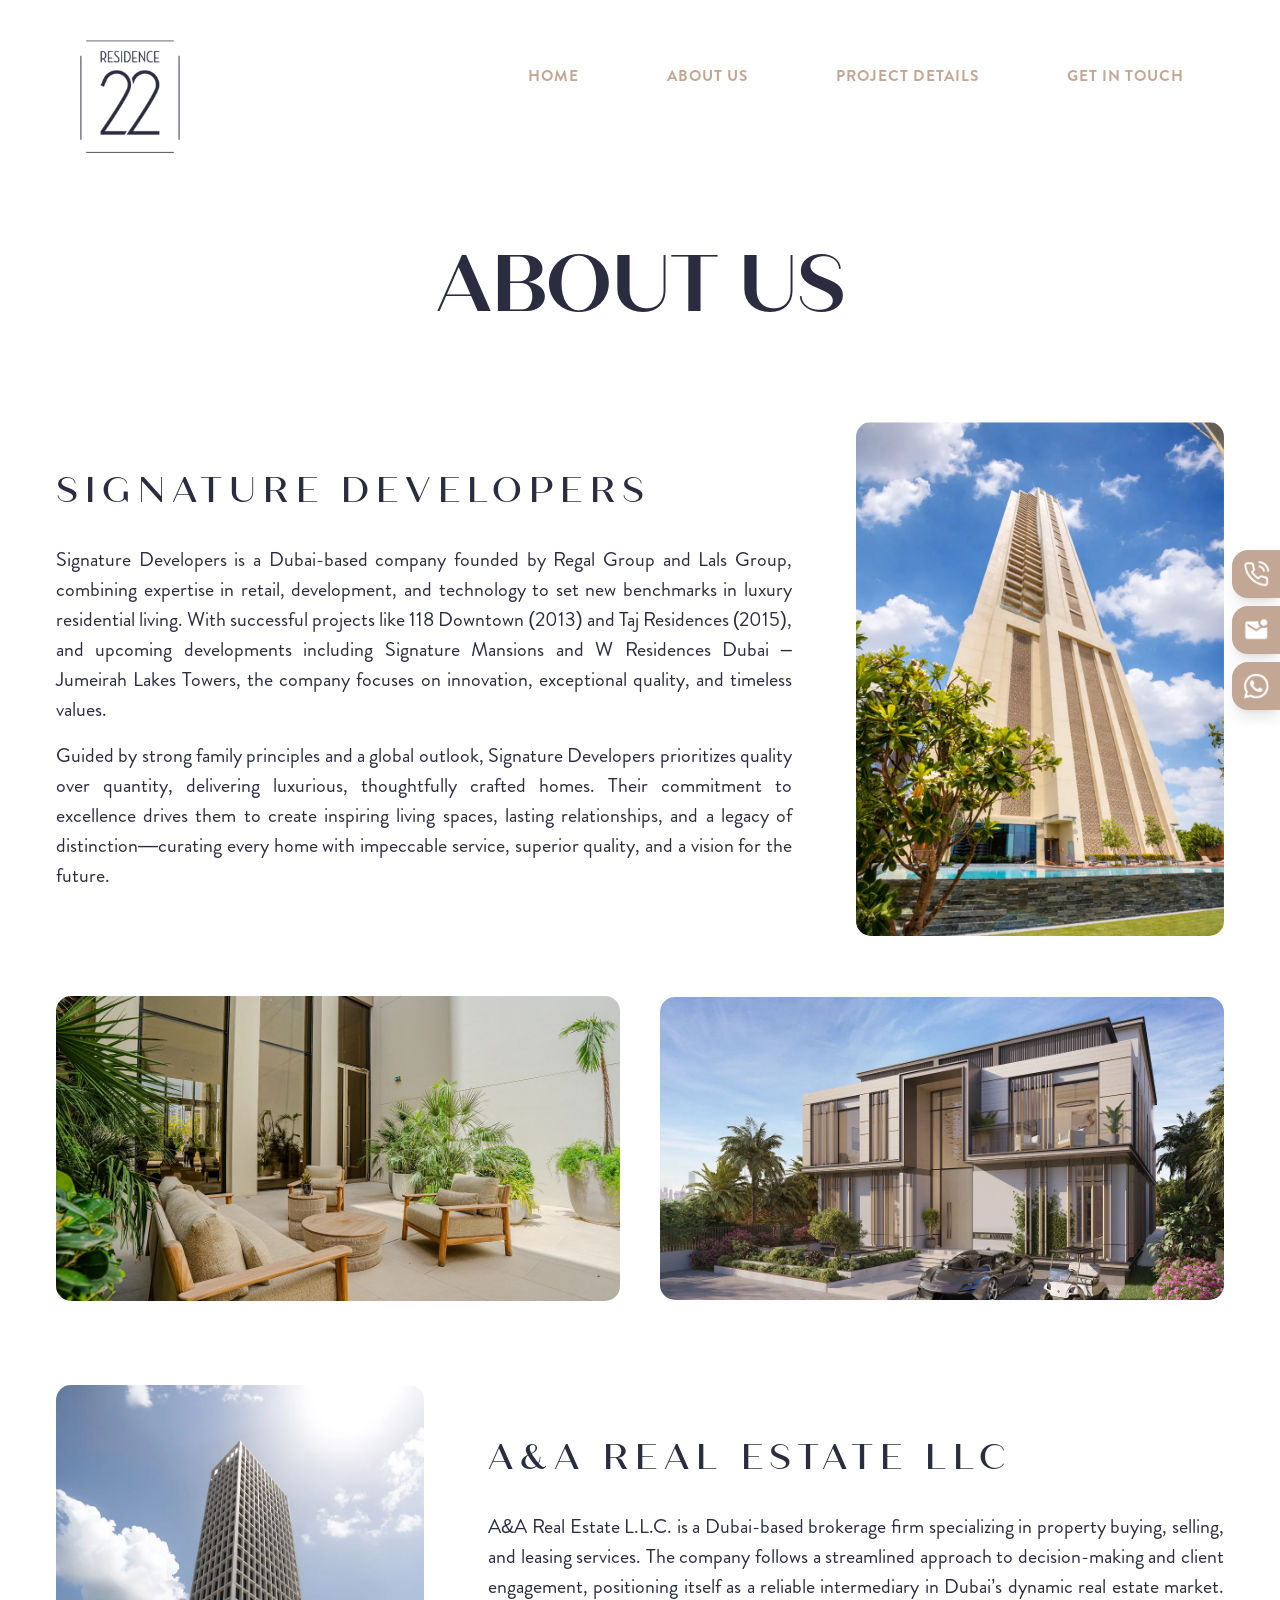
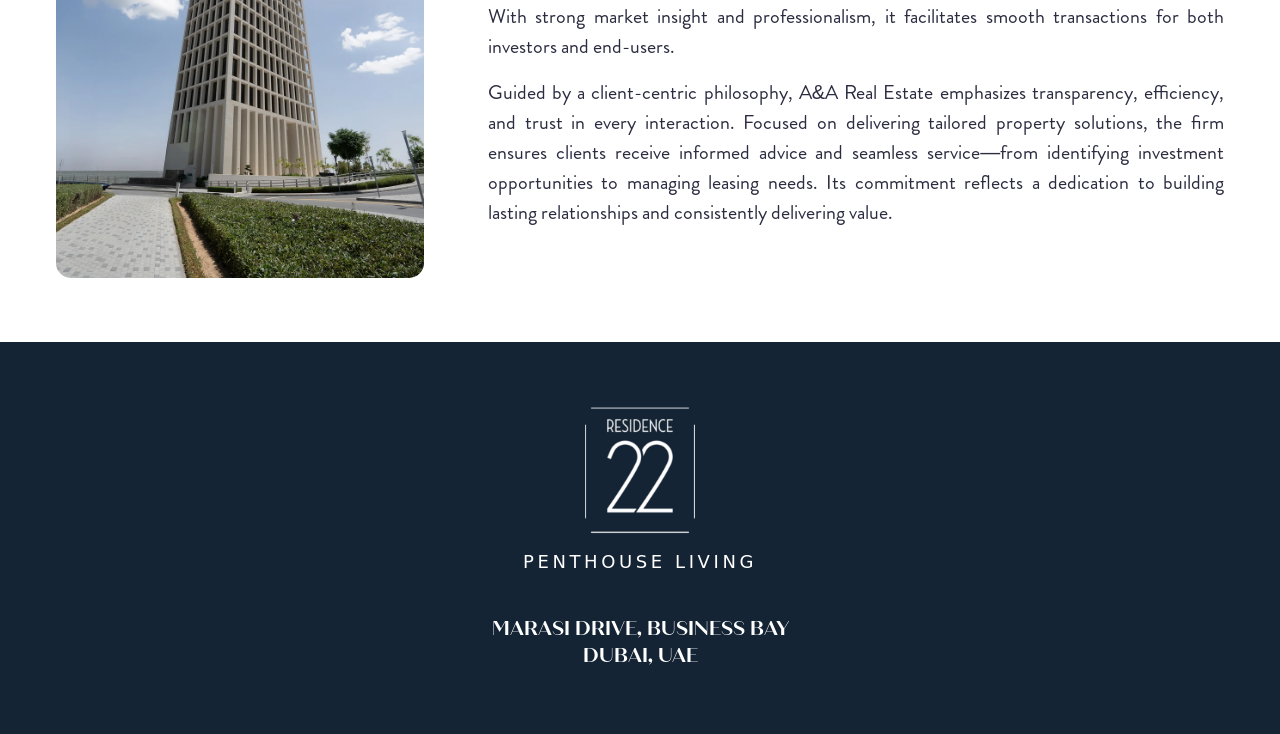
==== commit b4049614: "Home and project page edits" ====
--- a/about.html
+++ b/about.html
@@ -159,7 +159,7 @@
             width: 0;
             overflow: hidden;
             transition: .35s;
-             font-family: brandon-grotesque-medium, sans-serif;
+            font-family: brandon-grotesque-medium, sans-serif;
             letter-spacing: .05em;
             font-size: 14px
         }
@@ -242,27 +242,27 @@
 
         <!----Row-1 -->
         <div
-            class="flex flex-col w-full lg:flex-row items-center justify-between gap-5 sm:gap-7 lg:gap-7 xl:gap-10 pt-5 sm:pt-5 md:pt-5 lg:pt-10 xl:pt-10 pb-5 sm:pb-5 md:pb-5 lg:pb-10 xl:pb-10">
+            class="flex flex-col w-full lg:flex-row items-center justify-between gap-5 sm:gap-7 lg:gap-10 xl:gap-16 pt-5 sm:pt-5 md:pt-5 lg:pt-10 xl:pt-10 pb-5 sm:pb-5 md:pb-5 lg:pb-10 xl:pb-10">
             <!----Left Box -->
             <div class="flex flex-col w-full md:w-full lg:w-60 xl:w-66 justify-center items-start">
                 <h2 class="font-quichesans-Medium text-blue text-uppercase leading-tight letter-4 mb-6 md:mb-6 lg:mb-8 xl:mb-8 font-normal text-32 sm:text-36 md:text-36 lg:text-36 xl:text-38 2xl:text-38"
                     data-aos="fade-right" data-aos-duration="3000">Signature Developers</h2>
 
-                <p class="font-Brandon-Medium text-blue leading-normal text-18 text-justify md:text-18 lg:text-18 xl:text-20"
-                    data-aos="fade-right" data-aos-duration="3000">Signature Developers is a Dubai-based company founded by
-                    Regal Group and Lals Group, combining expertise in retail, development, and technology to set new
+                <p class="font-Brandon-Regular text-blue leading-normal text-18 text-justify md:text-18 lg:text-18 xl:text-20"
+                    data-aos="fade-right" data-aos-duration="3000">Signature Developers is a Dubai-based company founded
+                    by Regal Group and Lals Group, combining expertise in retail, development, and technology to set new
                     benchmarks in luxury residential living. With successful projects like 118 Downtown (2013) and Taj
                     Residences (2015), and upcoming developments including Signature Mansions and W Residences Dubai –
                     Jumeirah Lakes Towers, the company focuses on innovation, exceptional quality, and timeless values.
                 </p>
 
-                <p class="font-Brandon-Medium text-blue leading-normal text-18 text-justify md:text-18 lg:text-18 xl:text-20 pt-3 xl:pt-4"
-                    data-aos="fade-right" data-aos-duration="3000">Guided by strong family principles and a global outlook,
-                    Signature Developers prioritizes quality
-                    over quantity, delivering luxurious, thoughtfully crafted homes. Their commitment to excellence
-                    drives them to create inspiring living spaces, lasting relationships, and a legacy of
-                    distinction—curating every home with impeccable service, superior quality, and a vision for the
-                    future.</p>
+                <p class="font-Brandon-Regular text-blue leading-normal text-18 text-justify md:text-18 lg:text-18 xl:text-20 pt-3 xl:pt-4"
+                    data-aos="fade-right" data-aos-duration="3000">Guided by strong family principles and a global
+                    outlook, Signature Developers prioritizes quality over quantity, delivering luxurious, thoughtfully
+                    crafted homes. Their commitment to excellence drives them to create inspiring living spaces, lasting
+                    relationships, and a legacy of distinction—curating every home with impeccable service, superior
+                    quality, and a vision for the future.
+                </p>
 
             </div>
             <!----Right Box -->
@@ -290,7 +290,7 @@
 
         <!----Row-23 -->
         <div
-            class="flex flex-col-reverse w-full lg:flex-row items-center justify-between gap-5 sm:gap-7 lg:gap-7 xl:gap-10 pt-8 sm:pt-8 md:pt-5 lg:pt-5 xl:pt-5 pb-12 sm:pb-12 md:pb-16 lg:pb-16 xl:pb-16">
+            class="flex flex-col-reverse w-full lg:flex-row items-center justify-between gap-5 sm:gap-7 lg:gap-10 xl:gap-16 pt-8 sm:pt-8 md:pt-5 lg:pt-5 xl:pt-5 pb-12 sm:pb-12 md:pb-16 lg:pb-16 xl:pb-16">
 
             <!----Left Box -->
             <div class="flex w-full md:w-full lg:w-40 xl:w-33 justify-center items-center">
@@ -302,29 +302,21 @@
             <div class="flex flex-col w-full md:w-full lg:w-60 xl:w-66 justify-center items-start">
                 <h2 class="font-quichesans-Medium text-blue text-uppercase leading-tight letter-4 mb-6 md:mb-6 lg:mb-8 xl:mb-8 font-normal text-32 sm:text-36 md:text-36 lg:text-36 xl:text-38 2xl:text-38"
                     data-aos="fade-left" data-aos-duration="3000"> A&A REAL ESTATE LLC</h2>
-                <p class="font-Brandon-Medium text-blue leading-normal text-18 text-justify md:text-18 lg:text-18 xl:text-20"
-                    data-aos="fade-left" data-aos-duration="3000">A&A Real Estate
-                    L.L.C. is a Dubai-based real estate brokerage firm specializing in real estate buying, selling,
-                    and leasing brokerage services. The company’s work practice reflects a focused and
-                    streamlined approach to decision-making and client engagement. With a commitment to professionalism
-                    and market insight, A&A Real Estate positions itself as a reliable intermediary in Dubai’s dynamic
-                    property landscape, facilitating seamless transactions for both investors and end-users.</p>
-
-                <p class="font-Brandon-Medium text-blue leading-normal text-18 text-justify md:text-18 lg:text-18 xl:text-20 pt-3 xl:pt-4"
-                    data-aos="fade-left" data-aos-duration="3000">Driven by a philosophy
-                    of quality service and attention
-                    to detail, A&A Real Estate adopts a client-centric approach where every interaction is guided by
-                    transparency, efficiency, and trust. Much like leading real estate brands in the region
-                    that
-                    emphasize craftsmanship and elevated living experiences, the firm is dedicated to delivering
-                    tailored property solutions rather than one-size-fits-all offerings. From identifying the right
-                    investment opportunities to managing leasing requirements, the
-                    company ensures that each client
-                    benefits from informed advice and a smooth transactional process. This commitment reflects a
-                    broader
-                    industry standard where excellence is defined not just by deals closed, but by relationships
-                    built
-                    and value consistently delivered. </p>
+                <p class="font-Brandon-Regular text-blue leading-normal text-18 text-justify md:text-18 lg:text-18 xl:text-20"
+                    data-aos="fade-left" data-aos-duration="3000">A&A Real Estate L.L.C. is a Dubai-based brokerage firm
+                    specializing in property buying, selling, and leasing services. The company follows a streamlined
+                    approach to decision-making and client engagement, positioning itself as a reliable intermediary in
+                    Dubai’s dynamic real estate market. With strong market insight and professionalism, it facilitates
+                    smooth transactions for both investors and end-users.
+                </p>
+
+                <p class="font-Brandon-Regular text-blue leading-normal text-18 text-justify md:text-18 lg:text-18 xl:text-20 pt-3 xl:pt-4"
+                    data-aos="fade-left" data-aos-duration="3000">Guided by a client-centric philosophy, A&A Real Estate
+                    emphasizes transparency, efficiency, and trust in every interaction. Focused on delivering tailored
+                    property solutions, the firm ensures clients receive informed advice and seamless service—from
+                    identifying investment opportunities to managing leasing needs. Its commitment reflects a dedication
+                    to building lasting relationships and consistently delivering value.
+                </p>
 
             </div>
 
@@ -393,47 +385,7 @@
 
     <script src="https://unpkg.com/aos@2.3.1/dist/aos.js"></script>
     <script src="https://cdn.jsdelivr.net/npm/swiper@11/swiper-bundle.min.js"></script>
-
-    <script>
-        const swiper = new Swiper('.lifestyle-swiper', {
-            loop: true,
-            centeredSlides: true,
-            slidesPerView: 1.8,
-            spaceBetween: 20,
-            navigation: {
-                prevEl: '.lifestyle-prev',
-                nextEl: '.lifestyle-next',
-            },
-            speed: 1000,
-            autoplay: {
-                delay: 3000,
-                disableOnInteraction: false,
-                pauseOnMouseEnter: true,
-            },
-            grabCursor: false,
-            simulateTouch: false,
-            allowTouchMove: false,
-            breakpoints: {
-                300: { slidesPerView: 1.2, spaceBetween: 12 },
-                320: { slidesPerView: 1.3, spaceBetween: 12 },
-                375: { slidesPerView: 1.3, spaceBetween: 13 },
-                425: { slidesPerView: 1.3, spaceBetween: 15 },
-                530: { slidesPerView: 1.3, spaceBetween: 15 },
-                640: { slidesPerView: 1.5, spaceBetween: 15 },
-                768: { slidesPerView: 1.5, spaceBetween: 18 },
-                1024: { slidesPerView: 1.8, spaceBetween: 20 },
-                1200: { slidesPerView: 1.8, spaceBetween: 30 },
-                1400: { slidesPerView: 1.8, spaceBetween: 40 },
-            },
-            on: {
-                slideChange: function () {
-                    const activeSlide = this.slides[this.activeIndex];
-                    const label = activeSlide.getAttribute('data-label');
-                    document.getElementById('slide-label').textContent = label;
-                }
-            }
-        });
-    </script>
+ 
 
     <script>
         AOS.init({
--- a/assets/css/universal.css
+++ b/assets/css/universal.css
@@ -8,7 +8,7 @@
 body {
    scroll-behavior: smooth;
    margin: 0;
-   padding: 0; 
+   padding: 0;
    min-height: 100%;
    overflow-x: hidden;
 }
@@ -68,7 +68,15 @@
 @font-face {
    font-family: neutraface-condensed-medium;
    src: url("../fonts/neutraface/neutraface-condensed-medium.otf") format("woff2");
-   font-weight: 200;
+   font-weight: 500;
+   font-style: normal;
+   font-display: swap;
+}
+
+@font-face {
+   font-family: neutraface-condensed-bold;
+   src: url("../fonts/neutraface/neutraface-condensed-bold.otf") format("woff2");
+   font-weight: 700;
    font-style: normal;
    font-display: swap;
 }
@@ -82,6 +90,38 @@
 }
 
 @font-face {
+   font-family: quicksand-regular;
+   src: url("../fonts/quicksand/Quicksand-Regular.otf") format("woff2");
+   font-weight: 200;
+   font-style: normal;
+   font-display: swap;
+}
+
+@font-face {
+   font-family: quicksand-medium;
+   src: url("../fonts/quicksand/Quicksand-Medium.otf") format("woff2");
+   font-weight: 400;
+   font-style: normal;
+   font-display: swap;
+}
+
+@font-face {
+   font-family: quicksand-SemiBold;
+   src: url("../fonts/quicksand/Quicksand-SemiBold.otf") format("woff2");
+   font-weight: 400;
+   font-style: normal;
+   font-display: swap;
+}
+
+@font-face {
+   font-family: quicksand-bold;
+   src: url("../fonts/quicksand/Quicksand-Bold.otf") format("woff2");
+   font-weight: 700;
+   font-style: normal;
+   font-display: swap;
+}
+
+@font-face {
    font-family: quichesans-medium;
    src: url("../fonts/quiche-sans/quichesans-medium.otf") format("woff2");
    font-weight: 500;
@@ -92,7 +132,7 @@
 @font-face {
    font-family: quichesans-bold;
    src: url("../fonts/quiche-sans/quichesans-bold.otf") format("woff2");
-   font-weight: 600;
+   font-weight: 700;
    font-style: normal;
    font-display: swap;
 }
@@ -116,7 +156,7 @@
 @font-face {
    font-family: brandon-grotesque-medium;
    src: url("../fonts/brandon-grotesque/Brandon_Grotesque_medium.otf") format("woff2");
-   font-weight: 500;
+   font-weight: 400;
    font-style: normal;
    font-display: swap;
 }
@@ -124,13 +164,34 @@
 @font-face {
    font-family: brandon-grotesque-bold;
    src: url("../fonts/brandon-grotesque/Brandon_Grotesque_bold.otf") format("woff2");
-   font-weight: 600;
+   font-weight: 700;
    font-style: normal;
    font-display: swap;
 }
 
-.font-neutraface-medium {
+.font-neutraface-Medium {
    font-family: neutraface-condensed-medium, sans-serif;
+}
+
+.font-neutraface-Bold {
+   font-family: neutraface-condensed-bold, sans-serif;
+}
+
+
+.font-quicksand-Regular {
+   font-family: quicksand-regular, sans-serif;
+}
+
+.font-quicksand-Medium {
+   font-family: quicksand-medium, sans-serif;
+}
+
+.font-quicksand-SemiBold {
+   font-family: quicksand-SemiBold, sans-serif;
+}
+
+.font-quicksand-Bold {
+   font-family: quicksand-bold, sans-serif;
 }
 
 .font-quichesans-Regular {
@@ -448,40 +509,197 @@
 /* ── Base text alignment ── */
 
 /* ── Height and Min-height ── */
+/* Base (mobile) */
 .h-\[100px\] {
-   height: 100px
+   height: 100px;
 }
 
 .h-\[150px\] {
-   height: 150px
+   height: 150px;
 }
 
 .h-\[200px\] {
-   height: 200px
+   height: 200px;
 }
 
 .h-\[300px\] {
-   height: 300px
+   height: 300px;
 }
 
 .h-\[400px\] {
-   height: 400px
+   height: 400px;
 }
 
 .h-\[450px\] {
-   height: 450px
+   height: 450px;
 }
 
 .h-\[500px\] {
-   height: 500px
+   height: 500px;
 }
 
 .h-\[600px\] {
-   height: 600px
+   height: 600px;
 }
 
 .h-\[700px\] {
-   height: 700px
+   height: 700px;
+}
+
+/* sm (≥640px) */
+@media (min-width: 640px) {
+   .sm\:h-\[100px\] {
+      height: 100px;
+   }
+
+   .sm\:h-\[150px\] {
+      height: 150px;
+   }
+
+   .sm\:h-\[200px\] {
+      height: 200px;
+   }
+
+   .sm\:h-\[300px\] {
+      height: 300px;
+   }
+
+   .sm\:h-\[400px\] {
+      height: 400px;
+   }
+
+   .sm\:h-\[450px\] {
+      height: 450px;
+   }
+
+   .sm\:h-\[500px\] {
+      height: 500px;
+   }
+
+   .sm\:h-\[600px\] {
+      height: 600px;
+   }
+
+   .sm\:h-\[700px\] {
+      height: 700px;
+   }
+}
+
+/* md (≥768px) */
+@media (min-width: 768px) {
+   .md\:h-\[100px\] {
+      height: 100px;
+   }
+
+   .md\:h-\[150px\] {
+      height: 150px;
+   }
+
+   .md\:h-\[200px\] {
+      height: 200px;
+   }
+
+   .md\:h-\[300px\] {
+      height: 300px;
+   }
+
+   .md\:h-\[400px\] {
+      height: 400px;
+   }
+
+   .md\:h-\[450px\] {
+      height: 450px;
+   }
+
+   .md\:h-\[500px\] {
+      height: 500px;
+   }
+
+   .md\:h-\[600px\] {
+      height: 600px;
+   }
+
+   .md\:h-\[700px\] {
+      height: 700px;
+   }
+}
+
+/* lg (≥1024px) */
+@media (min-width: 1024px) {
+   .lg\:h-\[100px\] {
+      height: 100px;
+   }
+
+   .lg\:h-\[150px\] {
+      height: 150px;
+   }
+
+   .lg\:h-\[200px\] {
+      height: 200px;
+   }
+
+   .lg\:h-\[300px\] {
+      height: 300px;
+   }
+
+   .lg\:h-\[400px\] {
+      height: 400px;
+   }
+
+   .lg\:h-\[450px\] {
+      height: 450px;
+   }
+
+   .lg\:h-\[500px\] {
+      height: 500px;
+   }
+
+   .lg\:h-\[600px\] {
+      height: 600px;
+   }
+
+   .lg\:h-\[700px\] {
+      height: 700px;
+   }
+}
+
+/* xl (≥1280px) */
+@media (min-width: 1280px) {
+   .xl\:h-\[100px\] {
+      height: 100px;
+   }
+
+   .xl\:h-\[150px\] {
+      height: 150px;
+   }
+
+   .xl\:h-\[200px\] {
+      height: 200px;
+   }
+
+   .xl\:h-\[300px\] {
+      height: 300px;
+   }
+
+   .xl\:h-\[400px\] {
+      height: 400px;
+   }
+
+   .xl\:h-\[450px\] {
+      height: 450px;
+   }
+
+   .xl\:h-\[500px\] {
+      height: 500px;
+   }
+
+   .xl\:h-\[600px\] {
+      height: 600px;
+   }
+
+   .xl\:h-\[700px\] {
+      height: 700px;
+   }
 }
 
 .min-h-\[100px\] {
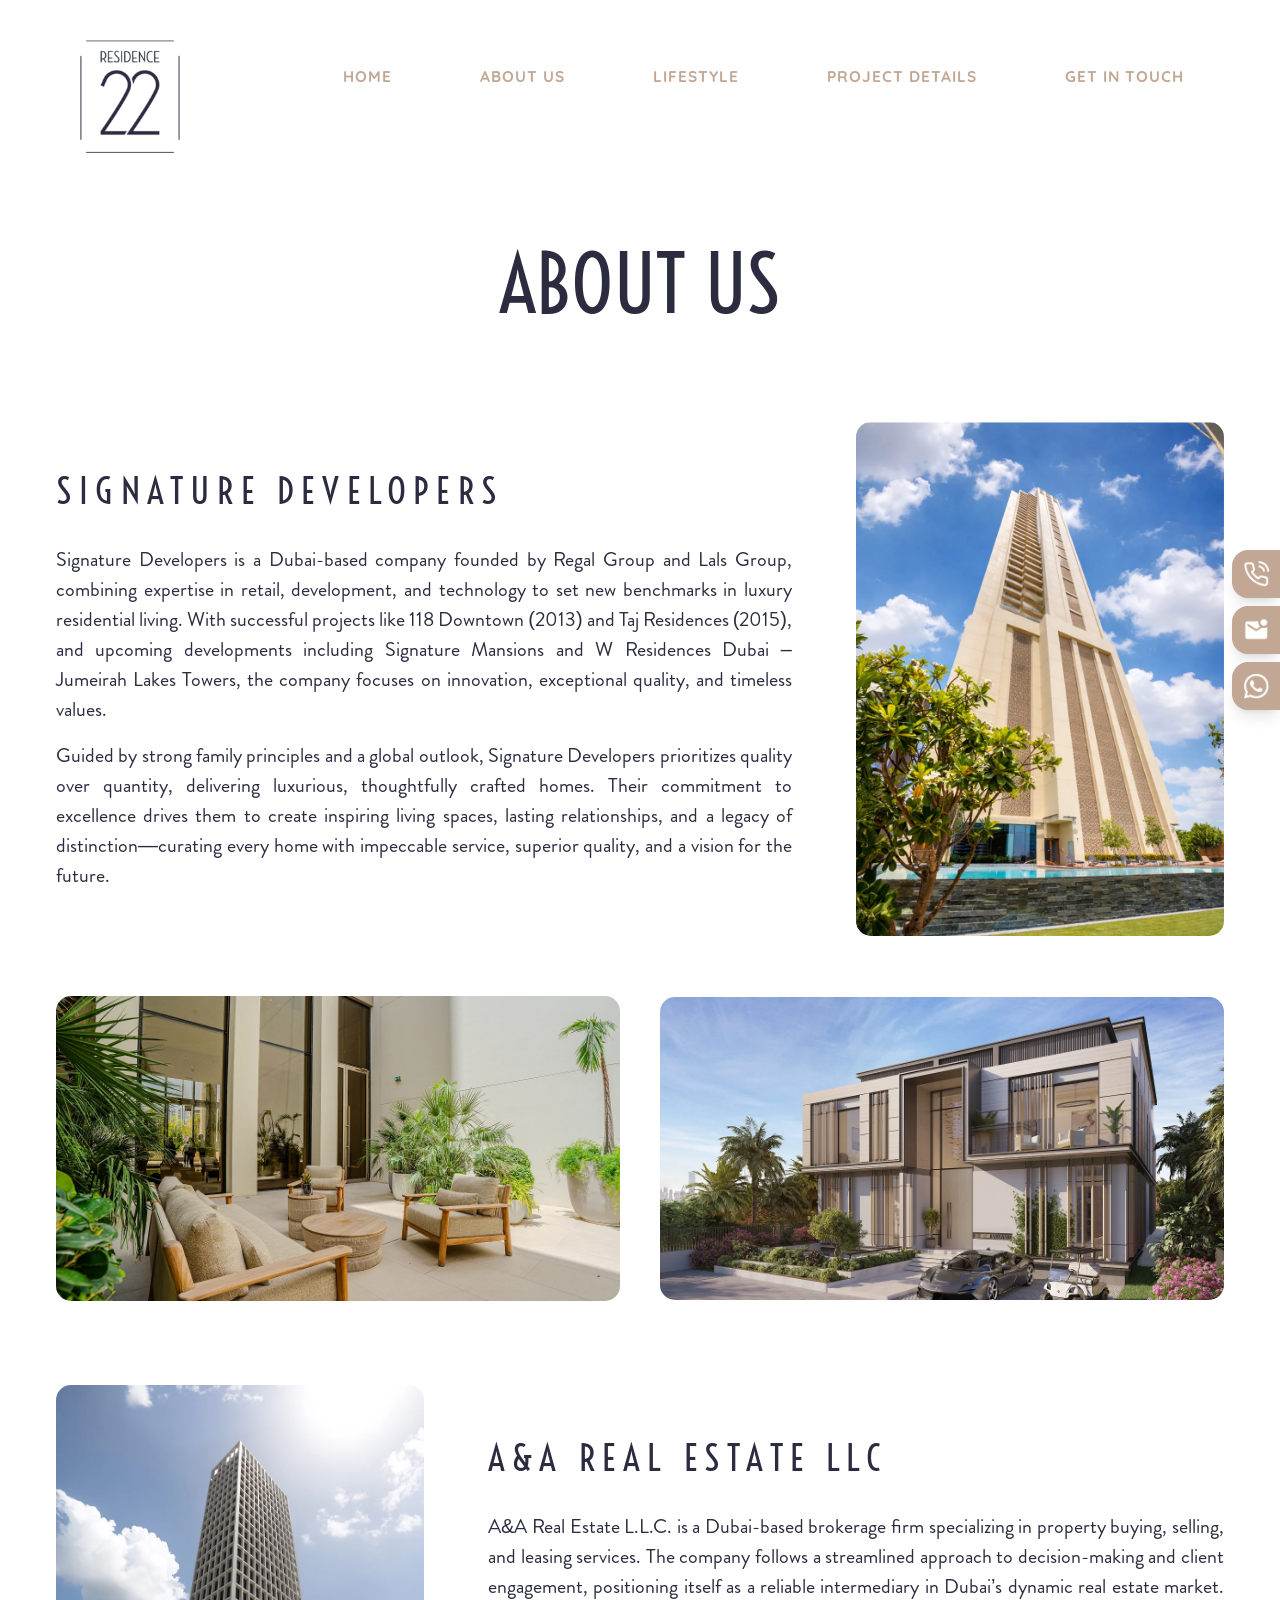
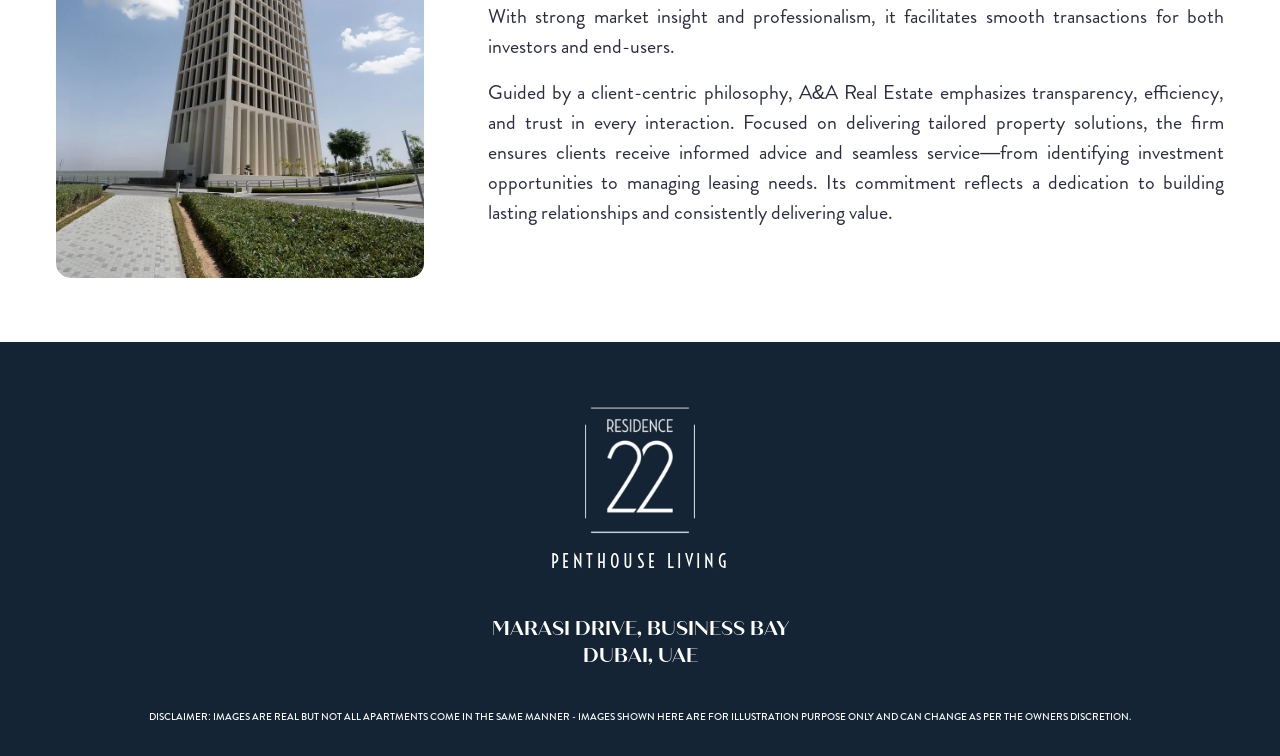
==== commit c1ac9304: "Final major edits with new lifestyle page added" ====
--- a/about.html
+++ b/about.html
@@ -40,6 +40,7 @@
             data-aos-duration="3000">
             <li><a href="index.html">HOME</a></li>
             <li><a href="about.html">ABOUT US</a></li>
+            <li><a href="lifestyle.html">LIFESTYLE</a></li>
             <li><a href="project-details.html">PROJECT DETAILS</a></li>
             <li><a href="contact-us.html">GET IN TOUCH</a></li>
             <!-- Resources Dropdown -->
@@ -73,6 +74,8 @@
         <div class="mobile-divider"></div>
         <a href="about.html" class="mobile-link">ABOUT US</a>
         <div class="mobile-divider"></div>
+        <a href="lifestyle.html" class="mobile-link">LIFESTYLE</a>
+        <div class="mobile-divider"></div>
         <a href="project-details.html" class="mobile-link">PROJECT DETAILS</a>
         <div class="mobile-divider"></div>
         <a href="contact-us.html" class="mobile-link">GET IN TOUCH</a>
@@ -227,7 +230,7 @@
 
             <div
                 class="flex flex-col md:flex-row justify-center item-center md:items-end lg:items-end w-full text-center">
-                <h2 class="font-quichesans-Bold text-blue leading-tight mb-0 font-normal text-48 sm:text-56 md:text-60 lg:text-72 xl:text-80 2xl:text-88"
+                <h2 class="font-voltaire-regular text-blue leading-tight mb-0 font-normal text-48 sm:text-56 md:text-60 lg:text-72 xl:text-80 2xl:text-88"
                     data-aos="fade-up" data-aos-duration="3000">ABOUT US</h2>
                 <!-- <p class="font-Cormorant-SemiBold text-blue text-uppercase leading-tight mb-5 sm:mb-4 md:mb-3 lg:mb-3 letter-10 font-normal text-15 sm:text-20 md:text-24 lg:text-28 xl:text-36 2xl:text-36"
                     data-aos="fade-up" data-aos-duration="3000">Signature Developers</p> -->
@@ -245,7 +248,7 @@
             class="flex flex-col w-full lg:flex-row items-center justify-between gap-5 sm:gap-7 lg:gap-10 xl:gap-16 pt-5 sm:pt-5 md:pt-5 lg:pt-10 xl:pt-10 pb-5 sm:pb-5 md:pb-5 lg:pb-10 xl:pb-10">
             <!----Left Box -->
             <div class="flex flex-col w-full md:w-full lg:w-60 xl:w-66 justify-center items-start">
-                <h2 class="font-quichesans-Medium text-blue text-uppercase leading-tight letter-4 mb-6 md:mb-6 lg:mb-8 xl:mb-8 font-normal text-32 sm:text-36 md:text-36 lg:text-36 xl:text-38 2xl:text-38"
+                <h2 class="font-voltaire-regular text-blue text-uppercase leading-tight letter-4 mb-6 md:mb-6 lg:mb-8 xl:mb-8 font-normal text-32 sm:text-36 md:text-36 lg:text-36 xl:text-38 2xl:text-38"
                     data-aos="fade-right" data-aos-duration="3000">Signature Developers</h2>
 
                 <p class="font-Brandon-Regular text-blue leading-normal text-18 text-justify md:text-18 lg:text-18 xl:text-20"
@@ -300,7 +303,7 @@
 
             <!---- Right Box -->
             <div class="flex flex-col w-full md:w-full lg:w-60 xl:w-66 justify-center items-start">
-                <h2 class="font-quichesans-Medium text-blue text-uppercase leading-tight letter-4 mb-6 md:mb-6 lg:mb-8 xl:mb-8 font-normal text-32 sm:text-36 md:text-36 lg:text-36 xl:text-38 2xl:text-38"
+                <h2 class="font-voltaire-regular text-blue text-uppercase leading-tight letter-4 mb-6 md:mb-6 lg:mb-8 xl:mb-8 font-normal text-32 sm:text-36 md:text-36 lg:text-36 xl:text-38 2xl:text-38"
                     data-aos="fade-left" data-aos-duration="3000"> A&A REAL ESTATE LLC</h2>
                 <p class="font-Brandon-Regular text-blue leading-normal text-18 text-justify md:text-18 lg:text-18 xl:text-20"
                     data-aos="fade-left" data-aos-duration="3000">A&A Real Estate L.L.C. is a Dubai-based brokerage firm
@@ -327,26 +330,33 @@
 
     <!-- ═══════════════════════════════ Footer ═══════════════════════════════════════════ -->
     <footer
-        class="footer mx-1920 flex flex-col items-center justify-center w-full bg-blue bg-opacity-100 px-6 sm:px-8 lg:px-14 py-10 sm:py-14 md:py-16 lg:py-16">
+        class="footer mx-1920 flex flex-col items-center justify-center w-full bg-blue bg-opacity-100 px-6 sm:px-8 lg:px-14 pt-10 sm:pt-14 md:pt-16 lg:pt-16 pb-8 sm:pb-8 md:pb-8 lg:pb-8">
 
         <div class="flex flex-col justify-center md:flex-row w-full gap-10 sm:gap-10 md:gap-10 lg:gap-5 xl:gap-5">
 
-            <div class="flex flex-col w-full gap-6">
-                <div class="flex flex-col items-center" data-aos="fade-down" data-aos-duration="3000">
+            <div class="flex flex-col w-full gap-6" data-aos="fade-down" data-aos-duration="3000">
+                <div class="flex flex-col items-center">
                     <a href="#" class="footer-logo">
                         <img src="assets/images/residence-white-logo.svg" class="w-100 " alt="">
                     </a>
                     <h3
-                        class="font-neutraface-medium text-white text-uppercase leading-snug letter-4 text-left pt-4 text-16 sm:text-16 md:text-18 lg:text-18 xl:text-18 2xl:text-18">
+                        class="font-voltaire-regular text-white text-uppercase leading-snug letter-4 text-left pt-4 text-16 sm:text-16 md:text-18 lg:text-18 xl:text-18 2xl:text-18">
                         Penthouse living</h3>
                 </div>
-                <div class="flex flex-col items-center" data-aos="fade-down" data-aos-duration="3000">
+                <div class="flex flex-col items-center">
                     <span
                         class="font-quichesans-Bold text-white text-uppercase leading-snug text-center pt-4 text-18 sm:text-18 md:text-20 lg:text-24 xl:text-20 2xl:text-20">
                         MARASI DRIVE, BUSINESS BAY</span>
                     <span
                         class="font-quichesans-Bold text-white text-uppercase leading-snug text-center text-18 sm:text-18 md:text-20 lg:text-24 xl:text-20 2xl:text-20">
                         Dubai, uae</span>
+                </div>
+                <div class="flex flex-col items-center">
+                    <span
+                        class="font-Brandon-Medium text-white text-uppercase leading-snug text-center pt-4 text-10">Disclaimer:
+                        images are real but not all apartments come in the same manner - images shown here are for
+                        illustration purpose only and can change as per the Owners discretion.</span>
+
                 </div>
             </div>
 
@@ -385,7 +395,7 @@
 
     <script src="https://unpkg.com/aos@2.3.1/dist/aos.js"></script>
     <script src="https://cdn.jsdelivr.net/npm/swiper@11/swiper-bundle.min.js"></script>
- 
+
 
     <script>
         AOS.init({
--- a/assets/css/navbar.css
+++ b/assets/css/navbar.css
@@ -65,7 +65,7 @@
 
  .nav-links a,
  .nav-links button.drop-btn {
-     font-family: brandon-grotesque-bold, sans-serif;
+     font-family: quicksand-bold, sans-serif;
      font-size: 15.6px;
      color: #fff;
      letter-spacing: 1px;
@@ -277,7 +277,7 @@
      justify-content: space-between;
      padding: 1rem 1.1rem;
      border-radius: 12px;
-     font-family: brandon-grotesque-bold, sans-serif;
+     font-family: quicksand-bold, sans-serif;
      font-size: 14.8px;
      color: #fff;
      text-decoration: none;
@@ -438,7 +438,17 @@
          font-size: 15px;
      }
  }
-
+@media (max-width: 991px) {
+     
+     .nav-links,
+     .cta-btn {
+         display: none;
+     }
+
+     .hamburger {
+         display: flex;
+     }
+ }
  @media (max-width: 768px) {
      .header-logo {
          height: 80px;
--- a/assets/css/universal.css
+++ b/assets/css/universal.css
@@ -65,6 +65,7 @@
 }
 
 /*#################  Custom Fonts # ##################*/
+
 @font-face {
    font-family: neutraface-condensed-medium;
    src: url("../fonts/neutraface/neutraface-condensed-medium.otf") format("woff2");
@@ -82,6 +83,14 @@
 }
 
 @font-face {
+   font-family: voltaire-regular;
+   src: url("../fonts/voltaire/Voltaire-Regular.ttf") format("woff2");
+   font-weight: 400;
+   font-style: normal;
+   font-display: swap;
+}
+
+@font-face {
    font-family: quichesans-regular;
    src: url("../fonts/quiche-sans/quichesans-regular.otf") format("woff2");
    font-weight: 200;
@@ -169,6 +178,18 @@
    font-display: swap;
 }
 
+@font-face {
+   font-family: brandon-grotesque-bold;
+   src: url("../fonts/brandon-grotesque/Brandon_Grotesque_bold.otf") format("woff2");
+   font-weight: 700;
+   font-style: normal;
+   font-display: swap;
+}
+
+.font-voltaire-regular {
+   font-family: voltaire-regular, sans-serif;
+}
+
 .font-neutraface-Medium {
    font-family: neutraface-condensed-medium, sans-serif;
 }
@@ -176,7 +197,6 @@
 .font-neutraface-Bold {
    font-family: neutraface-condensed-bold, sans-serif;
 }
-
 
 .font-quicksand-Regular {
    font-family: quicksand-regular, sans-serif;
@@ -313,6 +333,12 @@
 
 
 /*########## Custom Colors ##########*/
+.rounded-top-50{
+   border-radius: 50px 50px 0px 0px;
+}
+.rounded-bottom-50{
+   border-radius: 50px 50px 0px 0px;
+}
 .text-black {
    color: #000;
 }
@@ -809,7 +835,9 @@
 .text-14 {
    font-size: 14px
 }
-
+.text-15 {
+   font-size: 15px
+}
 .text-16 {
    font-size: 16px
 }
@@ -2853,6 +2881,10 @@
    gap: 4rem
 }
 
+.gap-18 {
+   gap: 4.5rem
+}
+
 .gap-20 {
    gap: 5rem
 }
@@ -2918,6 +2950,10 @@
       gap: 4rem
    }
 
+   .sm\:gap-18 {
+      gap: 4.5rem
+   }
+
    .sm\:gap-20 {
       gap: 5rem
    }
@@ -2983,7 +3019,9 @@
    .md\:gap-16 {
       gap: 4rem
    }
-
+   .md\:gap-18 {
+      gap: 4.5rem
+   }
    .md\:gap-20 {
       gap: 5rem
    }
@@ -3049,7 +3087,9 @@
    .lg\:gap-16 {
       gap: 4rem
    }
-
+   .lg\:gap-18 {
+      gap: 4.5rem
+   }
    .lg\:gap-20 {
       gap: 5rem
    }
@@ -3115,7 +3155,9 @@
    .xl\:gap-16 {
       gap: 4rem
    }
-
+   .xl\:gap-18 {
+      gap: 4.5rem
+   }
    .xl\:gap-20 {
       gap: 5rem
    }
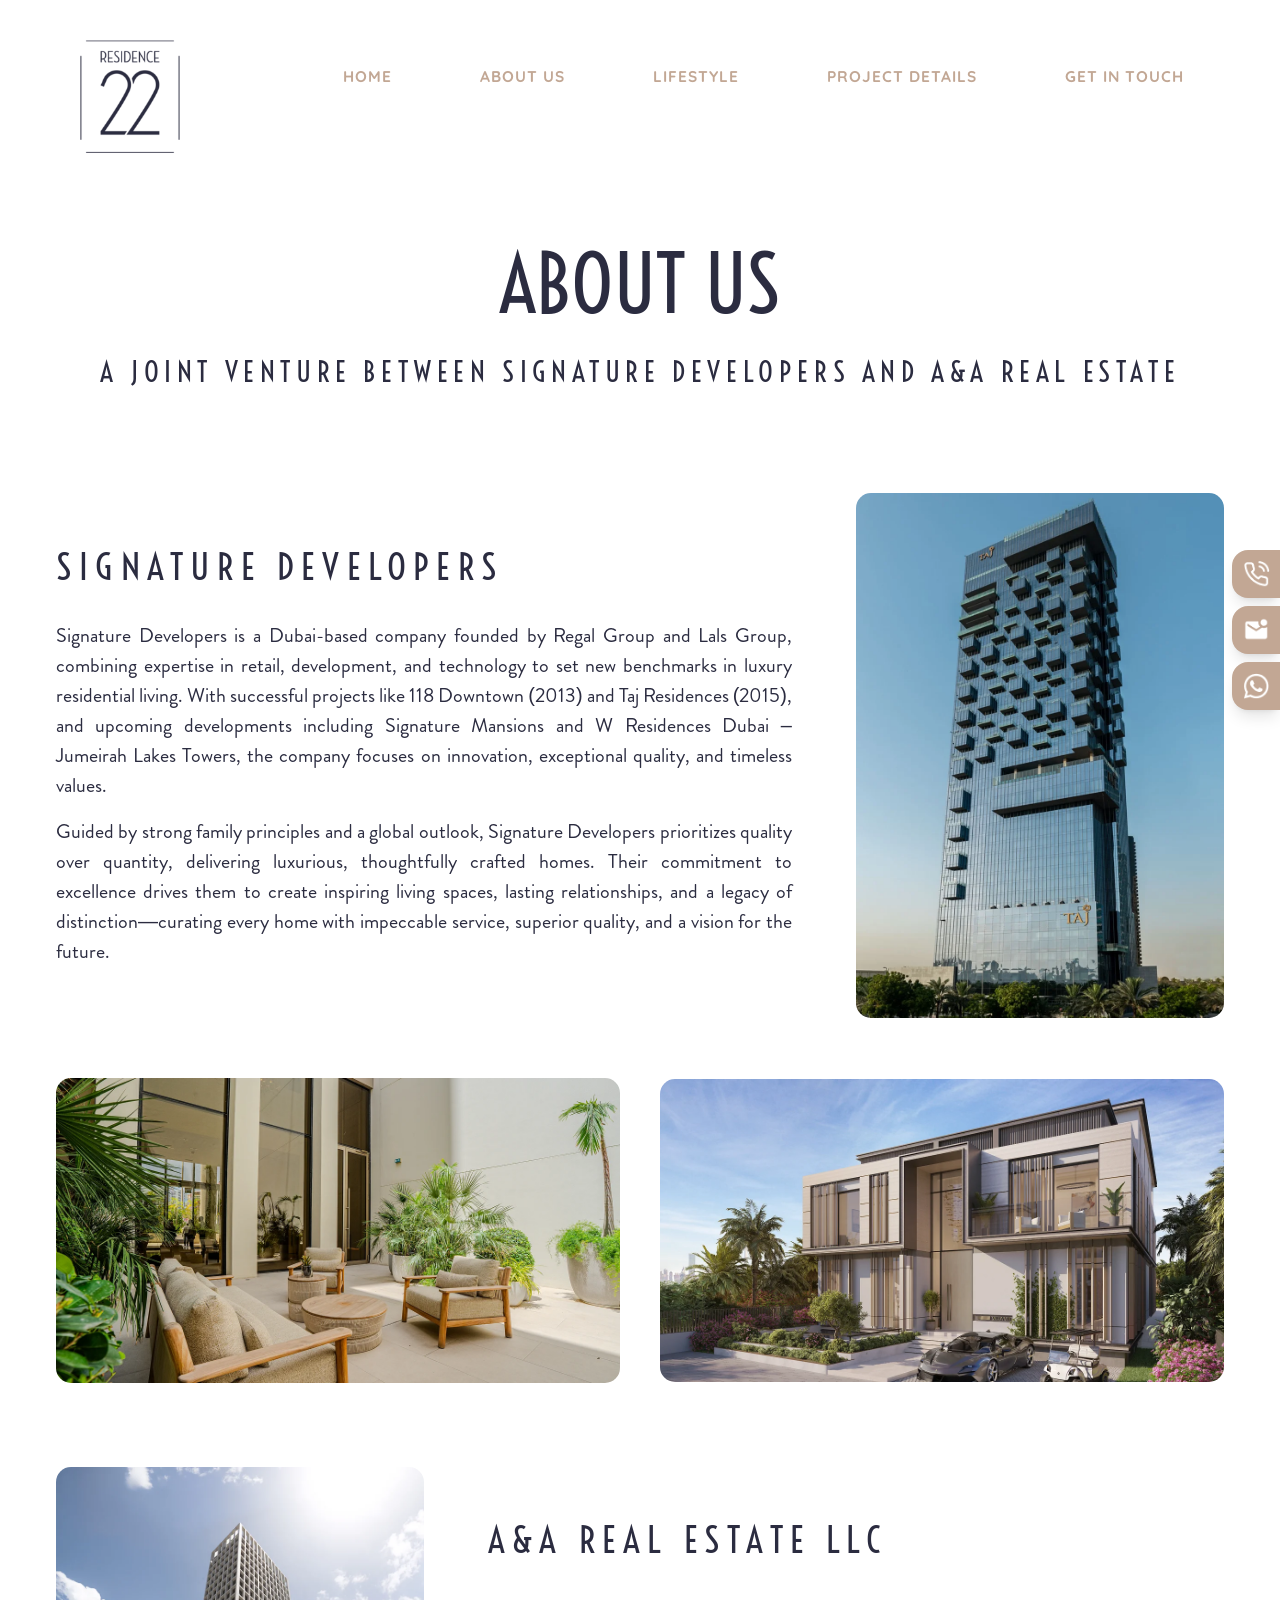
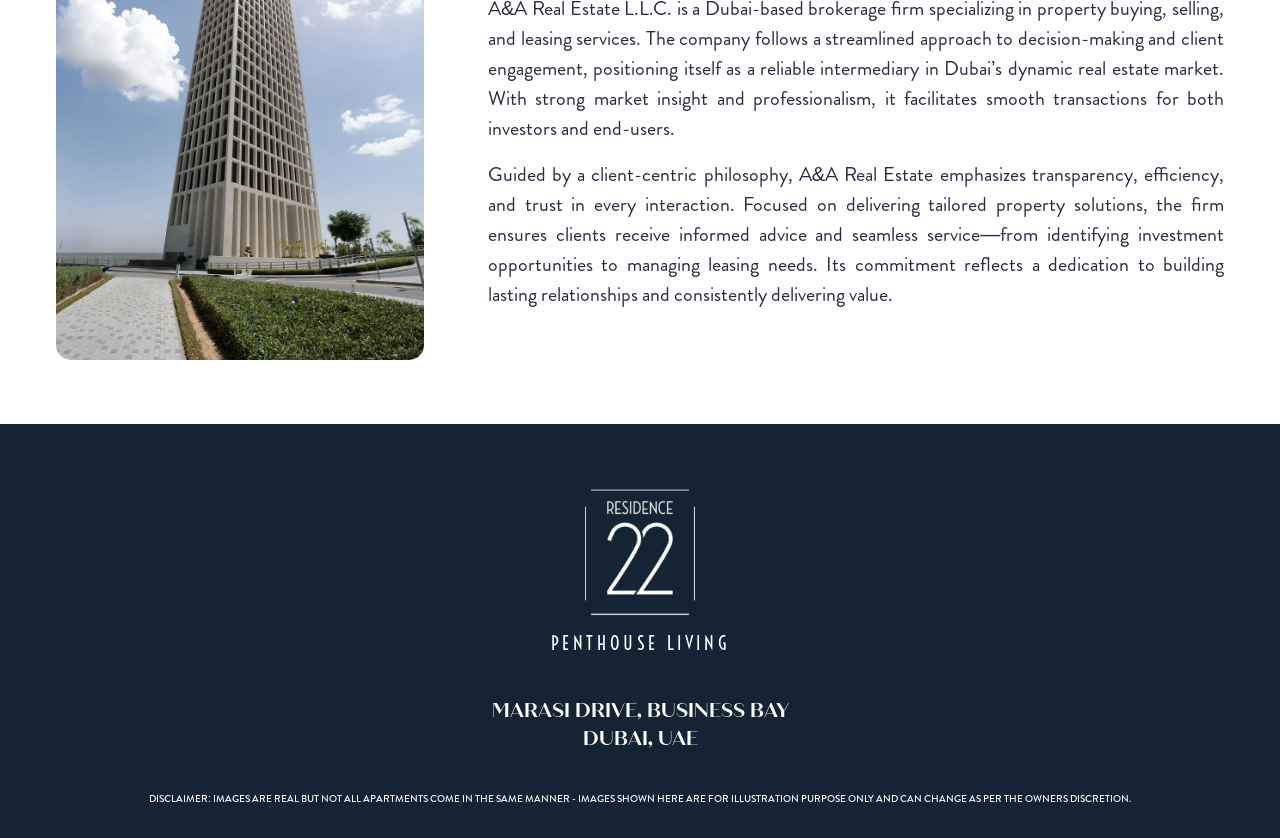
==== commit d664a4ed: "Final major edits and fonts images" ====
--- a/about.html
+++ b/about.html
@@ -229,12 +229,11 @@
         <div class="z-20 w-full pt-10 sm:pt-10 md:pt-12 lg:pt-12 lg:pt-16 pb-10 sm:pb-12 md:pb-12 lg:pb-12">
 
             <div
-                class="flex flex-col md:flex-row justify-center item-center md:items-end lg:items-end w-full text-center">
-                <h2 class="font-voltaire-regular text-blue leading-tight mb-0 font-normal text-48 sm:text-56 md:text-60 lg:text-72 xl:text-80 2xl:text-88"
+                class="flex flex-col md:flex-col justify-center item-center w-full text-center">
+                <h2 class="font-voltaire-regular text-blue leading-tight mb-5 font-normal text-48 sm:text-56 md:text-60 lg:text-72 xl:text-80 2xl:text-88"
                     data-aos="fade-up" data-aos-duration="3000">ABOUT US</h2>
-                <!-- <p class="font-Cormorant-SemiBold text-blue text-uppercase leading-tight mb-5 sm:mb-4 md:mb-3 lg:mb-3 letter-10 font-normal text-15 sm:text-20 md:text-24 lg:text-28 xl:text-36 2xl:text-36"
-                    data-aos="fade-up" data-aos-duration="3000">Signature Developers</p> -->
-
+                  <p class="font-voltaire-regular text-blue text-uppercase leading-tight mb-5 sm:mb-4 md:mb-4 lg:mb-4 letter-10 font-normal text-18 sm:text-20 md:text-24 lg:text-28 xl:text-28 2xl:text-28"
+                    data-aos="fade-up" data-aos-duration="3000">A Joint Venture between Signature Developers and A&A Real Estate</p>   
             </div>
 
             <!-- <div class="about-top-banner" data-aos="fade-up" data-aos-duration="3000">
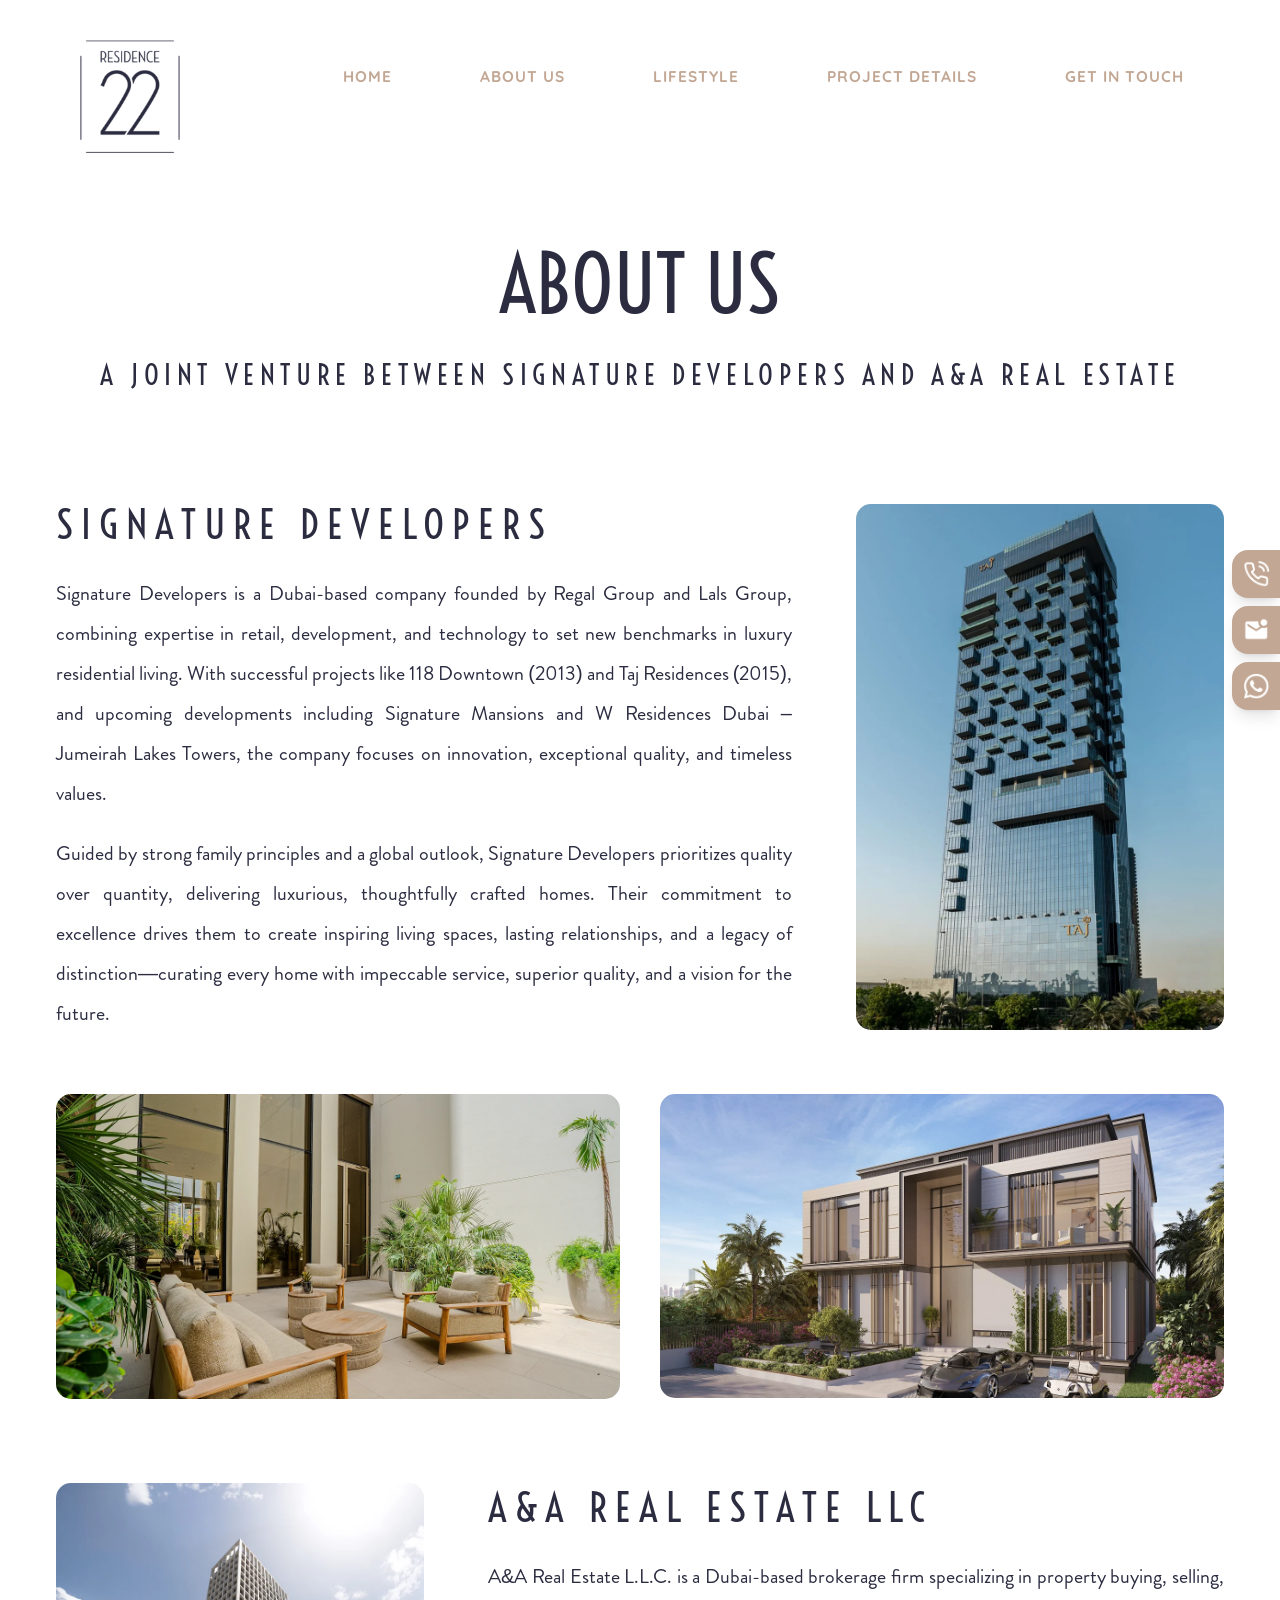
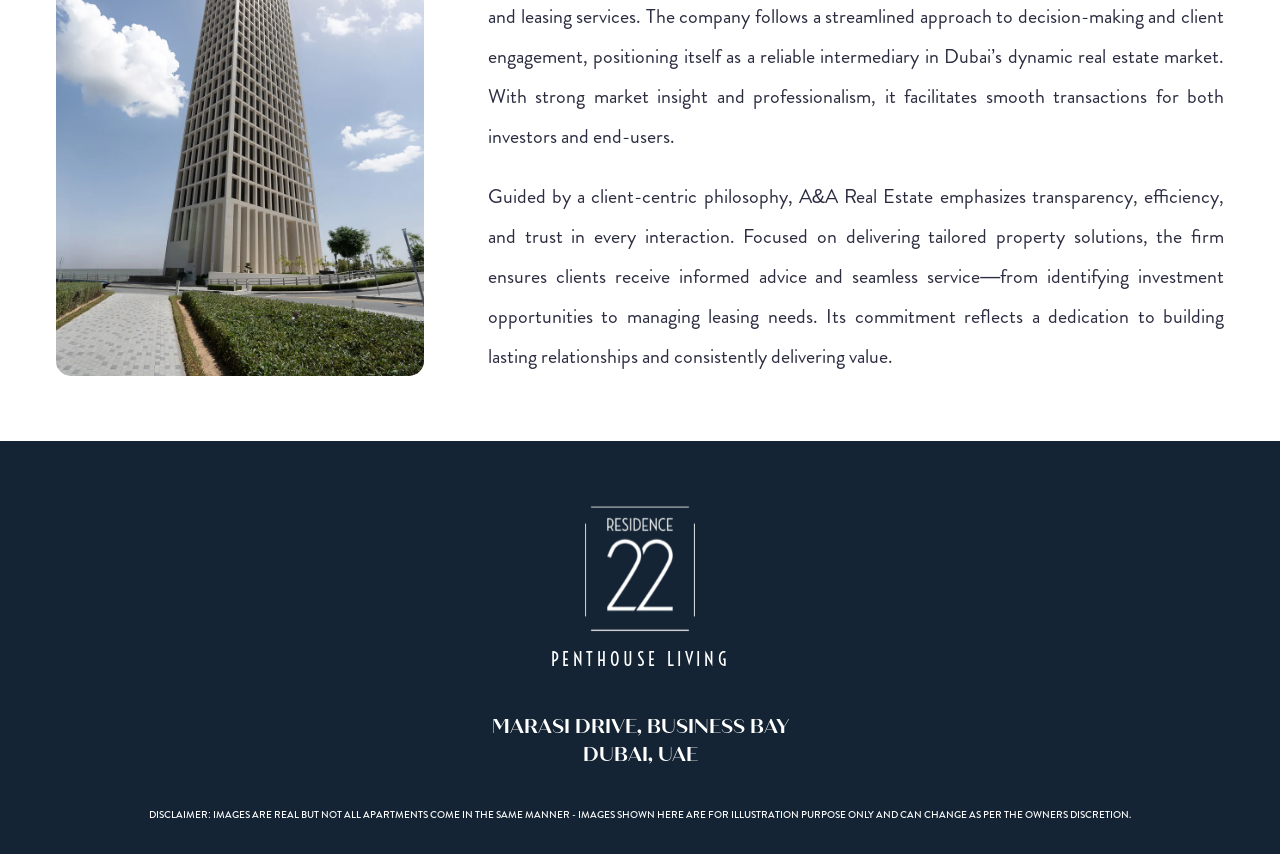
==== commit 5622c949: "Final about edits on heading" ====
--- a/about.html
+++ b/about.html
@@ -232,7 +232,7 @@
                 class="flex flex-col md:flex-col justify-center item-center w-full text-center">
                 <h2 class="font-voltaire-regular text-blue leading-tight mb-5 font-normal text-48 sm:text-56 md:text-60 lg:text-72 xl:text-80 2xl:text-88"
                     data-aos="fade-up" data-aos-duration="3000">ABOUT US</h2>
-                  <p class="font-voltaire-regular text-blue text-uppercase leading-tight mb-5 sm:mb-4 md:mb-4 lg:mb-4 letter-10 font-normal text-18 sm:text-20 md:text-24 lg:text-28 xl:text-28 2xl:text-28"
+                  <p class="font-voltaire-regular text-blue text-uppercase leading-normal mb-5 sm:mb-4 md:mb-4 lg:mb-4 letter-10 text-18 sm:text-20 md:text-24 lg:text-28 xl:text-28 2xl:text-28"
                     data-aos="fade-up" data-aos-duration="3000">A Joint Venture between Signature Developers and A&A Real Estate</p>   
             </div>
 
@@ -247,10 +247,10 @@
             class="flex flex-col w-full lg:flex-row items-center justify-between gap-5 sm:gap-7 lg:gap-10 xl:gap-16 pt-5 sm:pt-5 md:pt-5 lg:pt-10 xl:pt-10 pb-5 sm:pb-5 md:pb-5 lg:pb-10 xl:pb-10">
             <!----Left Box -->
             <div class="flex flex-col w-full md:w-full lg:w-60 xl:w-66 justify-center items-start">
-                <h2 class="font-voltaire-regular text-blue text-uppercase leading-tight letter-4 mb-6 md:mb-6 lg:mb-8 xl:mb-8 font-normal text-32 sm:text-36 md:text-36 lg:text-36 xl:text-38 2xl:text-38"
+                <h2 class="font-voltaire-regular text-blue text-uppercase leading-tight letter-4 mb-6 md:mb-8 lg:mb-10 xl:mb-10 font-normal text-32 sm:text-36 md:text-36 lg:text-36 xl:text-40 2xl:text-40"
                     data-aos="fade-right" data-aos-duration="3000">Signature Developers</h2>
 
-                <p class="font-Brandon-Regular text-blue leading-normal text-18 text-justify md:text-18 lg:text-18 xl:text-20"
+                <p class="font-Brandon-Regular text-blue leading-loose text-18 text-justify md:text-18 lg:text-18 xl:text-20"
                     data-aos="fade-right" data-aos-duration="3000">Signature Developers is a Dubai-based company founded
                     by Regal Group and Lals Group, combining expertise in retail, development, and technology to set new
                     benchmarks in luxury residential living. With successful projects like 118 Downtown (2013) and Taj
@@ -258,7 +258,7 @@
                     Jumeirah Lakes Towers, the company focuses on innovation, exceptional quality, and timeless values.
                 </p>
 
-                <p class="font-Brandon-Regular text-blue leading-normal text-18 text-justify md:text-18 lg:text-18 xl:text-20 pt-3 xl:pt-4"
+                <p class="font-Brandon-Regular text-blue leading-loose text-18 text-justify md:text-18 lg:text-18 xl:text-20 md:pt-4 lg:pt-5 xl:pt-5"
                     data-aos="fade-right" data-aos-duration="3000">Guided by strong family principles and a global
                     outlook, Signature Developers prioritizes quality over quantity, delivering luxurious, thoughtfully
                     crafted homes. Their commitment to excellence drives them to create inspiring living spaces, lasting
@@ -302,9 +302,9 @@
 
             <!---- Right Box -->
             <div class="flex flex-col w-full md:w-full lg:w-60 xl:w-66 justify-center items-start">
-                <h2 class="font-voltaire-regular text-blue text-uppercase leading-tight letter-4 mb-6 md:mb-6 lg:mb-8 xl:mb-8 font-normal text-32 sm:text-36 md:text-36 lg:text-36 xl:text-38 2xl:text-38"
+                <h2 class="font-voltaire-regular text-blue text-uppercase leading-tight letter-4 mb-6 md:mb-8 lg:mb-10 xl:mb-10 font-normal text-32 sm:text-36 md:text-36 lg:text-36 xl:text-40 2xl:text-40"
                     data-aos="fade-left" data-aos-duration="3000"> A&A REAL ESTATE LLC</h2>
-                <p class="font-Brandon-Regular text-blue leading-normal text-18 text-justify md:text-18 lg:text-18 xl:text-20"
+                <p class="font-Brandon-Regular text-blue leading-loose text-18 text-justify md:text-18 lg:text-18 xl:text-20"
                     data-aos="fade-left" data-aos-duration="3000">A&A Real Estate L.L.C. is a Dubai-based brokerage firm
                     specializing in property buying, selling, and leasing services. The company follows a streamlined
                     approach to decision-making and client engagement, positioning itself as a reliable intermediary in
@@ -312,7 +312,7 @@
                     smooth transactions for both investors and end-users.
                 </p>
 
-                <p class="font-Brandon-Regular text-blue leading-normal text-18 text-justify md:text-18 lg:text-18 xl:text-20 pt-3 xl:pt-4"
+                <p class="font-Brandon-Regular text-blue leading-loose text-18 text-justify md:text-18 lg:text-18 xl:text-20 pt-3 md:pt-4 lg:pt-5 xl:pt-5"
                     data-aos="fade-left" data-aos-duration="3000">Guided by a client-centric philosophy, A&A Real Estate
                     emphasizes transparency, efficiency, and trust in every interaction. Focused on delivering tailored
                     property solutions, the firm ensures clients receive informed advice and seamless service—from
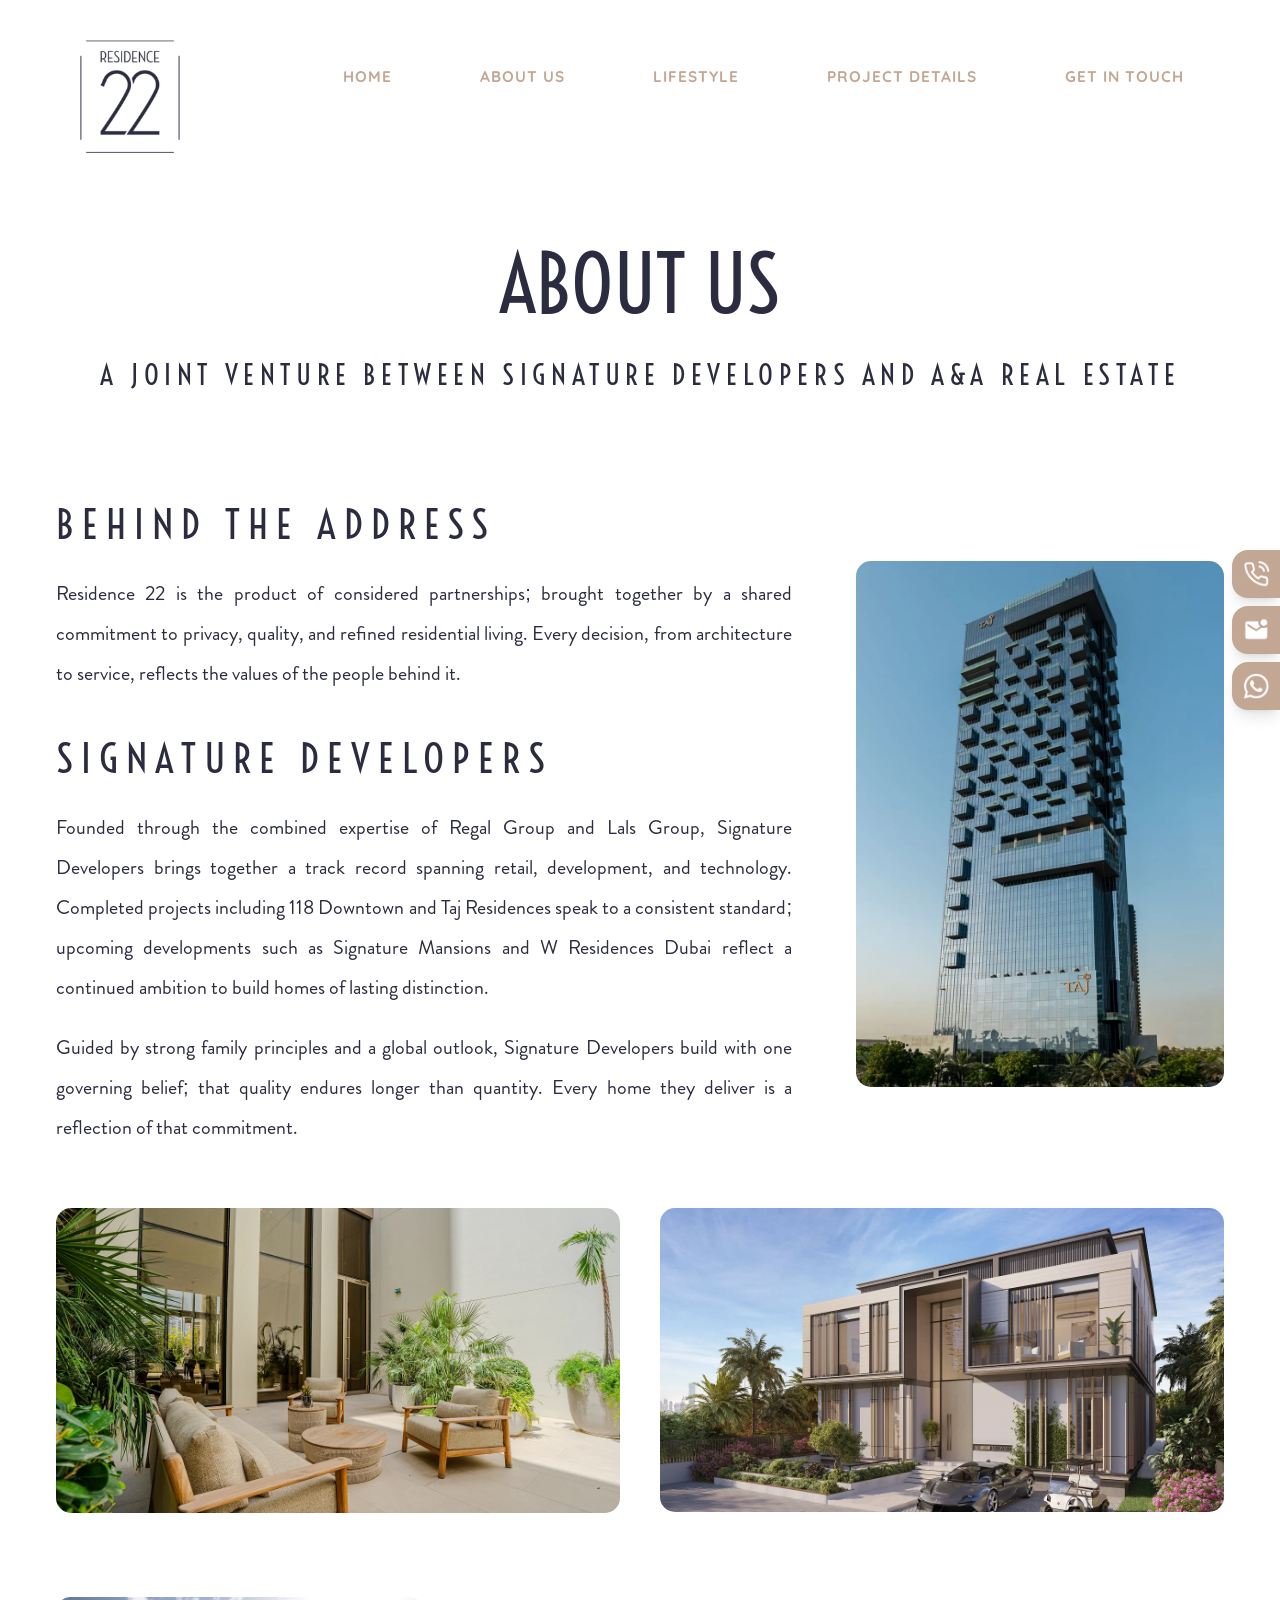
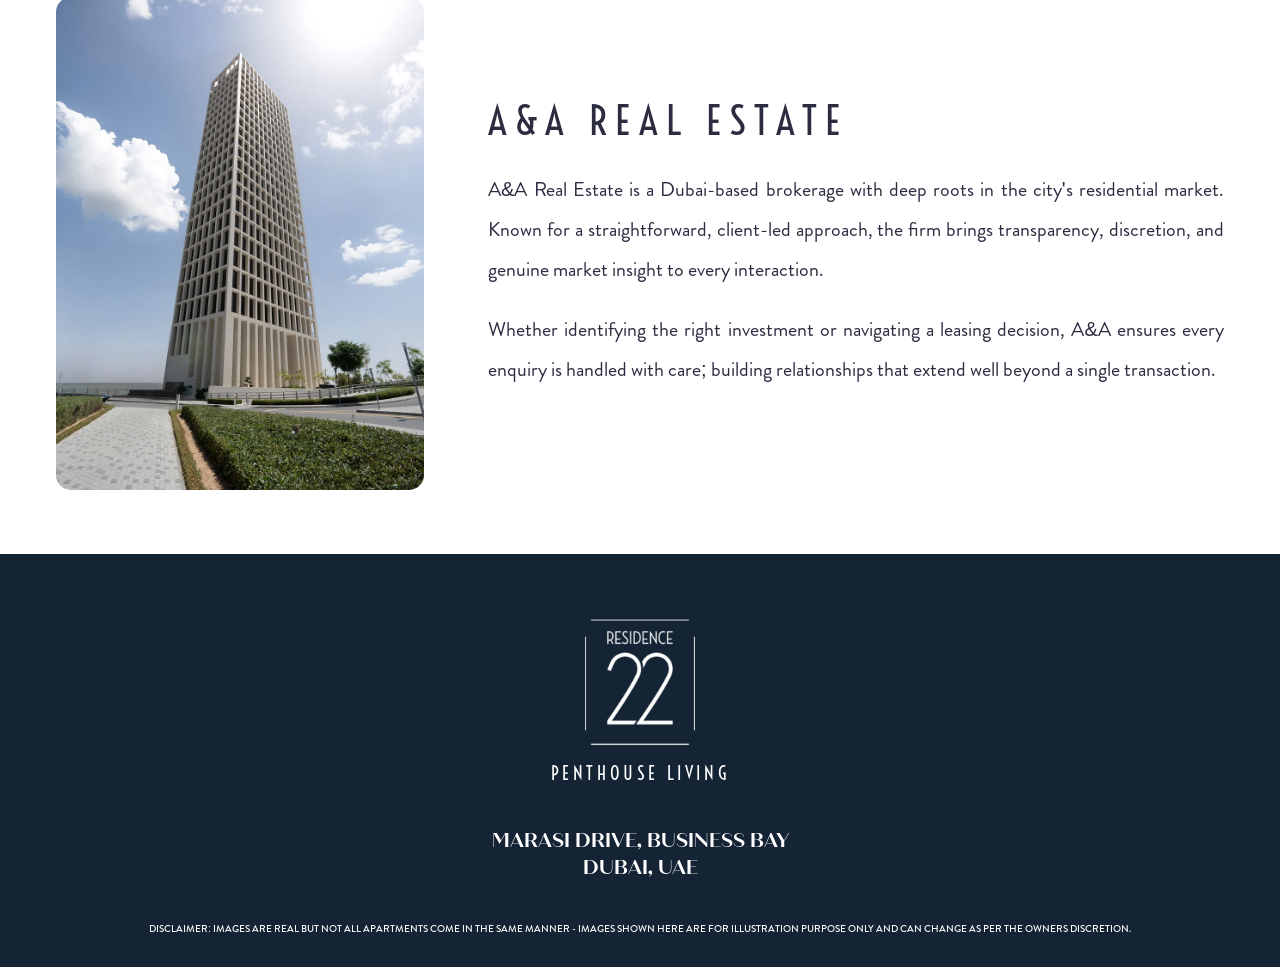
==== commit 6c91a8a6: "Text chnages done" ====
--- a/about.html
+++ b/about.html
@@ -228,12 +228,12 @@
 
         <div class="z-20 w-full pt-10 sm:pt-10 md:pt-12 lg:pt-12 lg:pt-16 pb-10 sm:pb-12 md:pb-12 lg:pb-12">
 
-            <div
-                class="flex flex-col md:flex-col justify-center item-center w-full text-center">
-                <h2 class="font-voltaire-regular text-blue leading-tight mb-5 font-normal text-48 sm:text-56 md:text-60 lg:text-72 xl:text-80 2xl:text-88"
-                    data-aos="fade-up" data-aos-duration="3000">ABOUT US</h2>
-                  <p class="font-voltaire-regular text-blue text-uppercase leading-normal mb-5 sm:mb-4 md:mb-4 lg:mb-4 letter-10 text-18 sm:text-20 md:text-24 lg:text-28 xl:text-28 2xl:text-28"
-                    data-aos="fade-up" data-aos-duration="3000">A Joint Venture between Signature Developers and A&A Real Estate</p>   
+            <div class="flex flex-col md:flex-col justify-center item-center w-full text-center">
+                <h1 class="font-voltaire-regular text-blue leading-tight mb-5 font-normal text-48 sm:text-56 md:text-60 lg:text-72 xl:text-80 2xl:text-88"
+                    data-aos="fade-up" data-aos-duration="3000">ABOUT US</h1>
+                <p class="font-voltaire-regular text-blue text-uppercase leading-normal mb-5 sm:mb-4 md:mb-4 lg:mb-4 letter-10 text-18 sm:text-20 md:text-24 lg:text-28 xl:text-28 2xl:text-28"
+                    data-aos="fade-up" data-aos-duration="3000">A Joint Venture between Signature Developers and A&A
+                    Real Estate</p>
             </div>
 
             <!-- <div class="about-top-banner" data-aos="fade-up" data-aos-duration="3000">
@@ -248,22 +248,27 @@
             <!----Left Box -->
             <div class="flex flex-col w-full md:w-full lg:w-60 xl:w-66 justify-center items-start">
                 <h2 class="font-voltaire-regular text-blue text-uppercase leading-tight letter-4 mb-6 md:mb-8 lg:mb-10 xl:mb-10 font-normal text-32 sm:text-36 md:text-36 lg:text-36 xl:text-40 2xl:text-40"
+                    data-aos="fade-right" data-aos-duration="3000">Behind the Address</h2>
+
+                <p class="font-Brandon-Regular text-blue leading-loose text-18 text-justify md:text-18 lg:text-18 xl:text-20 md:pb-4 lg:pb-5 xl:pb-5"
+                    data-aos="fade-right" data-aos-duration="3000">Residence 22 is the product of considered
+                    partnerships; brought together by a shared commitment to privacy, quality, and refined residential
+                    living. Every decision, from architecture to service, reflects the values of the people behind it.
+                </p>
+
+                <h2 class="font-voltaire-regular text-blue text-uppercase leading-tight letter-4 mb-6 md:mb-8 lg:mb-10 xl:mb-10 font-normal text-32 sm:text-36 md:text-36 lg:text-36 xl:text-40 2xl:text-40 md:pt-4 lg:pt-5 xl:pt-5"
                     data-aos="fade-right" data-aos-duration="3000">Signature Developers</h2>
-
-                <p class="font-Brandon-Regular text-blue leading-loose text-18 text-justify md:text-18 lg:text-18 xl:text-20"
-                    data-aos="fade-right" data-aos-duration="3000">Signature Developers is a Dubai-based company founded
-                    by Regal Group and Lals Group, combining expertise in retail, development, and technology to set new
-                    benchmarks in luxury residential living. With successful projects like 118 Downtown (2013) and Taj
-                    Residences (2015), and upcoming developments including Signature Mansions and W Residences Dubai –
-                    Jumeirah Lakes Towers, the company focuses on innovation, exceptional quality, and timeless values.
+                <p class="font-Brandon-Regular text-blue leading-loose text-18 text-justify md:text-18 lg:text-18 xl:text-20 "
+                    data-aos="fade-right" data-aos-duration="3000">Founded through the combined expertise of Regal Group
+                    and Lals Group, Signature Developers brings together a track record spanning retail, development,
+                    and technology. Completed projects including 118 Downtown and Taj Residences speak to a consistent
+                    standard; upcoming developments such as Signature Mansions and W Residences Dubai reflect a
+                    continued ambition to build homes of lasting distinction.
                 </p>
-
                 <p class="font-Brandon-Regular text-blue leading-loose text-18 text-justify md:text-18 lg:text-18 xl:text-20 md:pt-4 lg:pt-5 xl:pt-5"
                     data-aos="fade-right" data-aos-duration="3000">Guided by strong family principles and a global
-                    outlook, Signature Developers prioritizes quality over quantity, delivering luxurious, thoughtfully
-                    crafted homes. Their commitment to excellence drives them to create inspiring living spaces, lasting
-                    relationships, and a legacy of distinction—curating every home with impeccable service, superior
-                    quality, and a vision for the future.
+                    outlook, Signature Developers build with one governing belief; that quality endures longer than
+                    quantity. Every home they deliver is a reflection of that commitment.
                 </p>
 
             </div>
@@ -303,21 +308,17 @@
             <!---- Right Box -->
             <div class="flex flex-col w-full md:w-full lg:w-60 xl:w-66 justify-center items-start">
                 <h2 class="font-voltaire-regular text-blue text-uppercase leading-tight letter-4 mb-6 md:mb-8 lg:mb-10 xl:mb-10 font-normal text-32 sm:text-36 md:text-36 lg:text-36 xl:text-40 2xl:text-40"
-                    data-aos="fade-left" data-aos-duration="3000"> A&A REAL ESTATE LLC</h2>
+                    data-aos="fade-left" data-aos-duration="3000"> A&A Real Estate</h2>
                 <p class="font-Brandon-Regular text-blue leading-loose text-18 text-justify md:text-18 lg:text-18 xl:text-20"
-                    data-aos="fade-left" data-aos-duration="3000">A&A Real Estate L.L.C. is a Dubai-based brokerage firm
-                    specializing in property buying, selling, and leasing services. The company follows a streamlined
-                    approach to decision-making and client engagement, positioning itself as a reliable intermediary in
-                    Dubai’s dynamic real estate market. With strong market insight and professionalism, it facilitates
-                    smooth transactions for both investors and end-users.
+                    data-aos="fade-left" data-aos-duration="3000">A&A Real Estate is a Dubai-based brokerage with deep
+                    roots in the city's residential market. Known for a straightforward, client-led approach, the firm
+                    brings transparency, discretion, and genuine market insight to every interaction.
                 </p>
 
                 <p class="font-Brandon-Regular text-blue leading-loose text-18 text-justify md:text-18 lg:text-18 xl:text-20 pt-3 md:pt-4 lg:pt-5 xl:pt-5"
-                    data-aos="fade-left" data-aos-duration="3000">Guided by a client-centric philosophy, A&A Real Estate
-                    emphasizes transparency, efficiency, and trust in every interaction. Focused on delivering tailored
-                    property solutions, the firm ensures clients receive informed advice and seamless service—from
-                    identifying investment opportunities to managing leasing needs. Its commitment reflects a dedication
-                    to building lasting relationships and consistently delivering value.
+                    data-aos="fade-left" data-aos-duration="3000">Whether identifying the right investment or navigating
+                    a leasing decision, A&A ensures every enquiry is handled with care; building relationships that
+                    extend well beyond a single transaction.
                 </p>
 
             </div>
--- a/assets/css/navbar.css
+++ b/assets/css/navbar.css
@@ -16,7 +16,7 @@
  }
 
  /* ─── NAVBAR ─── */
- nav.navbar-menu {
+ .navbar-menu {
      top: 0;
      left: 0;
      right: 0;
@@ -25,9 +25,24 @@
      justify-content: space-between;
      align-items: start;
      transition: all .3s ease-in-out;
- }
-
- nav.scrolled {
+     transition: transform 0.4s ease, background 0.3s ease, padding 0.3s ease;
+     will-change: transform;
+      transition: all .3s ease-in-out;
+ }
+
+ .navbar-fixed {
+     position: fixed;
+     top: 0;
+     left: 0;
+     width: 100%;
+     background: rgba(20, 36, 52, 0.95);
+     backdrop-filter: blur(10px);
+     z-index: 9999;
+     transform: translateY(0);
+      transition: all .3s ease-in-out;
+ }
+
+ .navbar-hidden {
      transform: translateY(-100%);
      transition: all .3s ease-in-out;
  }
@@ -36,7 +51,8 @@
      height: 90px;
      width: 100px;
  }
-/* .header-logo img{
+
+ /* .header-logo img{
      height: 100%;
      width: 100%;
  } */
@@ -66,7 +82,7 @@
  .nav-links a,
  .nav-links button.drop-btn {
      font-family: quicksand-bold, sans-serif;
-     font-size: 15.6px;
+     font-size: 15.5px;
      color: #fff;
      letter-spacing: 1px;
      text-decoration: none;
@@ -424,13 +440,14 @@
  }
 
  /* ─── RESPONSIVE ─── */
-  @media (max-width: 1200px) {
+ @media (max-width: 1200px) {
 
      .nav-links a,
      .nav-links button.drop-btn {
          font-size: 15px;
      }
  }
+
  @media (max-width: 1024px) {
 
      .nav-links a,
@@ -438,8 +455,9 @@
          font-size: 15px;
      }
  }
-@media (max-width: 991px) {
-     
+
+ @media (max-width: 991px) {
+
      .nav-links,
      .cta-btn {
          display: none;
@@ -449,6 +467,7 @@
          display: flex;
      }
  }
+
  @media (max-width: 768px) {
      .header-logo {
          height: 80px;
--- a/assets/css/universal.css
+++ b/assets/css/universal.css
@@ -536,6 +536,9 @@
 
 /* ── Height and Min-height ── */
 /* Base (mobile) */
+.h-100{
+   height:100%;
+}
 .h-\[100px\] {
    height: 100px;
 }
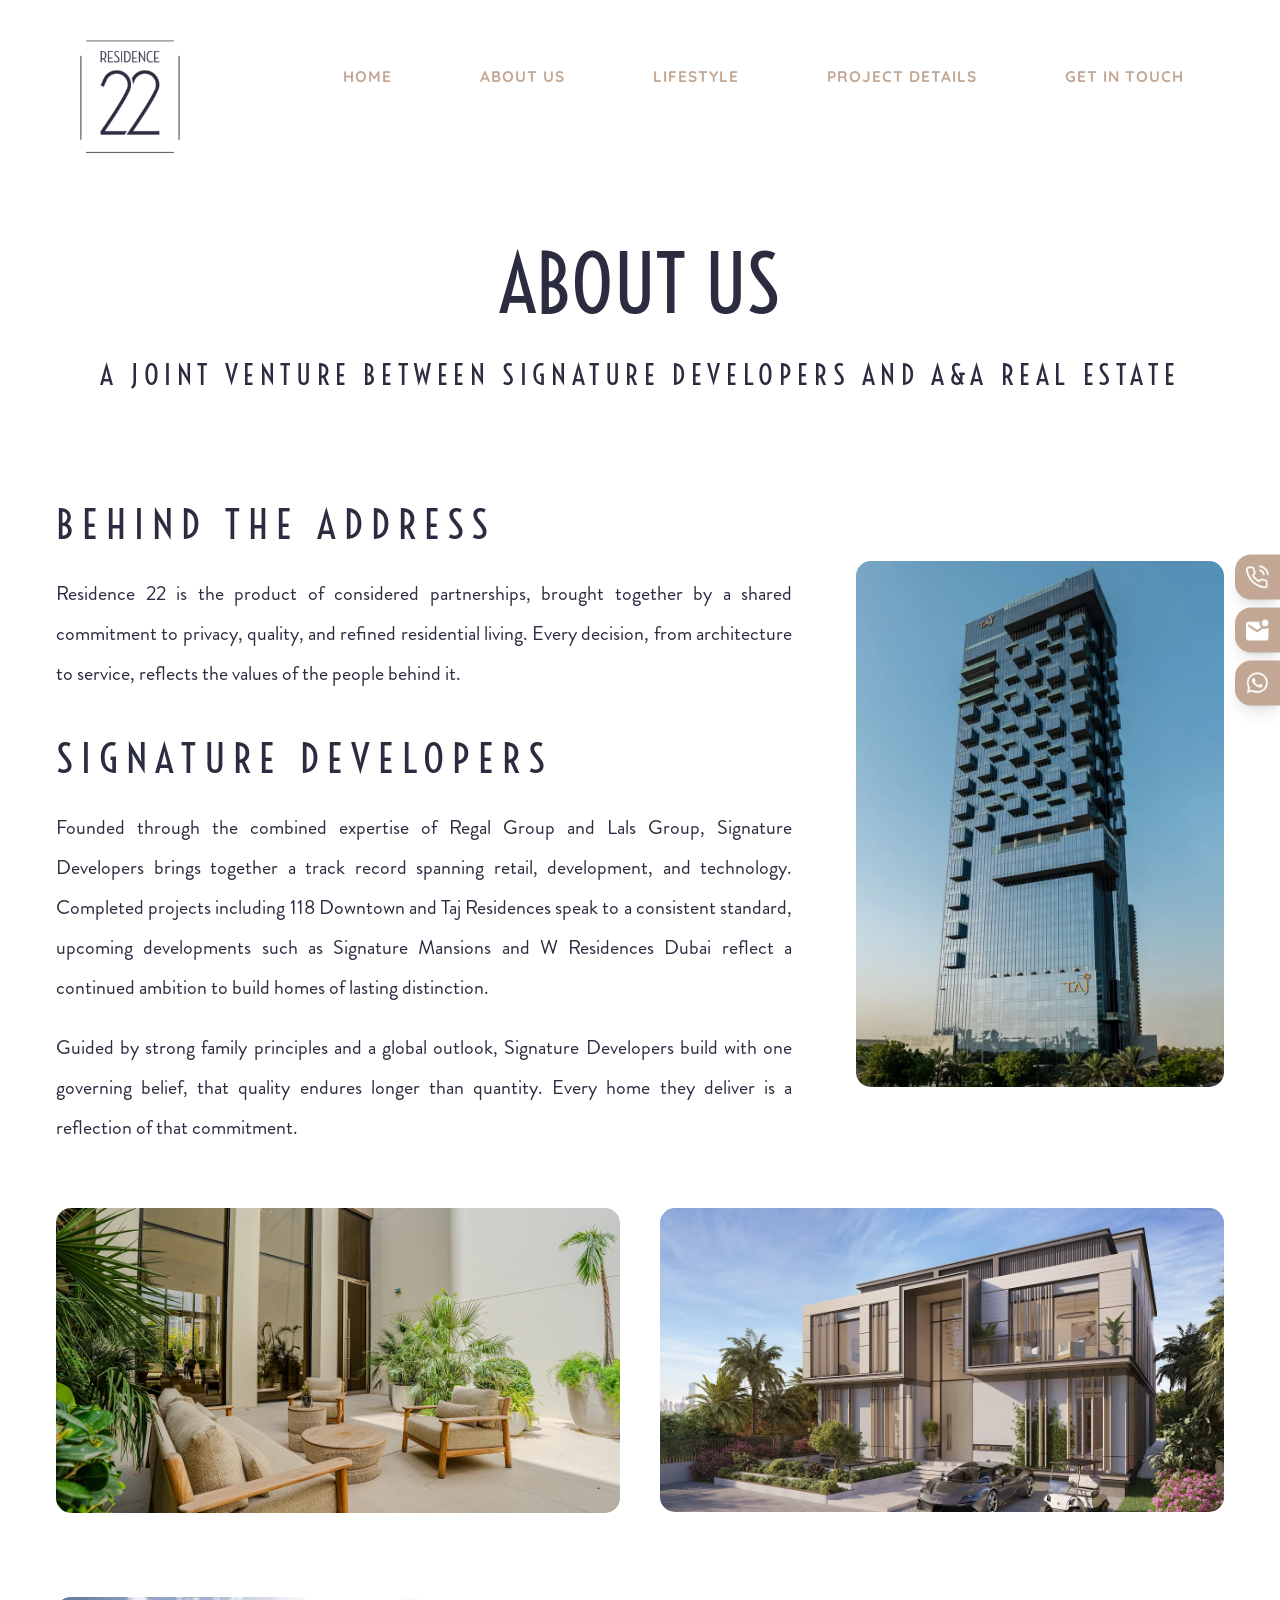
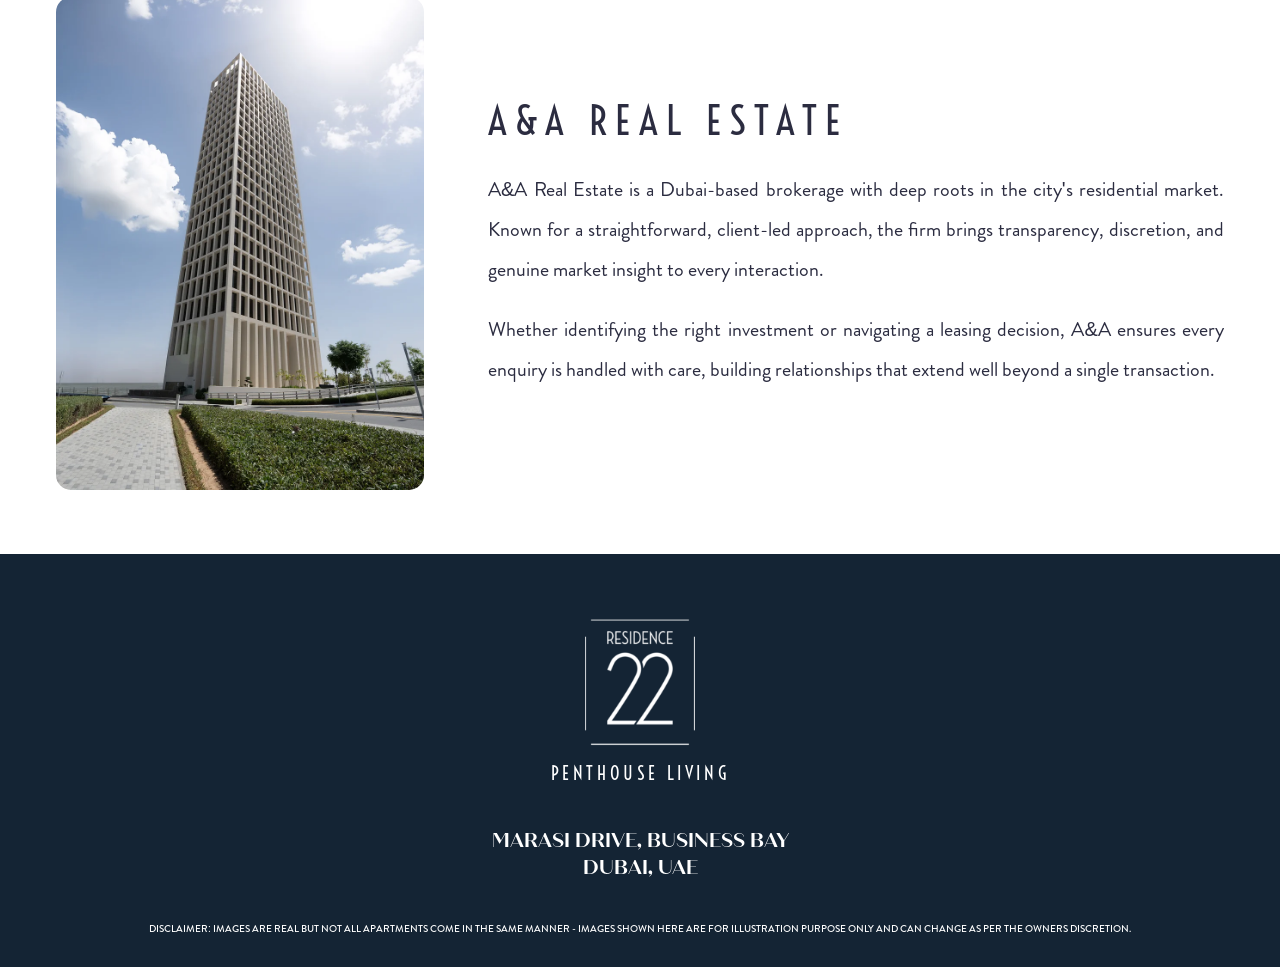
==== commit a1fb51e2: "semi-colon remove and sticky icons" ====
--- a/about.html
+++ b/about.html
@@ -132,7 +132,7 @@
 
 
     <!-- ═══════════════════════════════ Sticky Button ═══════════════════════════════════════════ -->
-    <style>
+    <style> 
         .fixed-contact-buttons {
             position: fixed;
             right: 0;
@@ -146,9 +146,9 @@
         }
 
         .sticky-btn {
-            width: 48px;
-            min-width: 48px;
-            height: 48px;
+            width: 45px;
+            min-width: 45px;
+            height: 45px;
             overflow: hidden;
             transition: width .35s;
             white-space: nowrap;
@@ -168,12 +168,17 @@
         }
 
         .sticky-btn img {
-            width: 27px;
-            height: 27px
+            width: 23px;
+            height: 23px;
+            object-fit: contain;
         }
 
         .sticky-btn:hover {
             width: 140px
+        }
+
+        .sticky-btn:nth-last-of-type(2):hover {
+            width: 200px;
         }
 
         .sticky-btn:last-of-type:hover {
@@ -185,10 +190,19 @@
             width: auto;
             margin-left: 8px
         }
+
+        @media (max-width:768px) {
+            .sticky-btn {
+                width: 42px;
+                min-width: 42px;
+                height: 42px;
+            }
+        }
     </style>
     <div class="fixed-contact-buttons">
 
-        <a href="tel:+971564093335" class="sticky-btn flex items-center bg-[#cbb7a6] text-white rounded-l-xl shadow-lg">
+        <a href="tel:+971564093335"
+            class="sticky-btn hidden md:flex items-center bg-[#cbb7a6] text-white rounded-l-xl shadow-lg">
 
             <img src="assets/images/phone-icon.png" alt="Phone" class="w-5 h-5 min-w-[20px] object-contain">
 
@@ -198,7 +212,7 @@
         </a>
 
         <a href="mailto:info@residence22.ae"
-            class="sticky-btn flex items-center bg-[#cbb7a6] text-white rounded-l-xl shadow-lg">
+            class="sticky-btn hidden md:flex items-center bg-[#cbb7a6] text-white rounded-l-xl shadow-lg">
 
             <img src="assets/images/email-icon.png" alt="Email" class="w-5 h-5 min-w-[20px] object-contain">
 
@@ -206,7 +220,14 @@
                 Email US
             </span>
         </a>
-
+        <a href="#" class="sticky-btn flex md:hidden items-center bg-[#cbb7a6] text-white rounded-l-xl shadow-lg">
+
+            <img src="assets/images/request.png" alt="Email" class="w-5 h-5 min-w-[30px] object-contain">
+
+            <span class="text-sm font-medium uppercase">
+                Request Viewing
+            </span>
+        </a>
         <a href="https://wa.me/564093335"
             class="sticky-btn flex items-center bg-[#cbb7a6] text-white rounded-l-xl shadow-lg">
 
@@ -250,24 +271,24 @@
                 <h2 class="font-voltaire-regular text-blue text-uppercase leading-tight letter-4 mb-6 md:mb-8 lg:mb-10 xl:mb-10 font-normal text-32 sm:text-36 md:text-36 lg:text-36 xl:text-40 2xl:text-40"
                     data-aos="fade-right" data-aos-duration="3000">Behind the Address</h2>
 
-                <p class="font-Brandon-Regular text-blue leading-loose text-18 text-justify md:text-18 lg:text-18 xl:text-20 md:pb-4 lg:pb-5 xl:pb-5"
+                <p class="font-Brandon-Regular text-blue leading-loose text-18 text-justify md:text-18 lg:text-18 xl:text-20 pb-4 md:pb-4 lg:pb-5 xl:pb-5"
                     data-aos="fade-right" data-aos-duration="3000">Residence 22 is the product of considered
-                    partnerships; brought together by a shared commitment to privacy, quality, and refined residential
+                    partnerships, brought together by a shared commitment to privacy, quality, and refined residential
                     living. Every decision, from architecture to service, reflects the values of the people behind it.
                 </p>
 
-                <h2 class="font-voltaire-regular text-blue text-uppercase leading-tight letter-4 mb-6 md:mb-8 lg:mb-10 xl:mb-10 font-normal text-32 sm:text-36 md:text-36 lg:text-36 xl:text-40 2xl:text-40 md:pt-4 lg:pt-5 xl:pt-5"
+                <h2 class="font-voltaire-regular text-blue text-uppercase leading-tight letter-4 mb-6 md:mb-8 lg:mb-10 xl:mb-10 font-normal text-32 sm:text-36 md:text-36 lg:text-36 xl:text-40 2xl:text-40 pt-4 md:pt-4 lg:pt-5 xl:pt-5"
                     data-aos="fade-right" data-aos-duration="3000">Signature Developers</h2>
                 <p class="font-Brandon-Regular text-blue leading-loose text-18 text-justify md:text-18 lg:text-18 xl:text-20 "
                     data-aos="fade-right" data-aos-duration="3000">Founded through the combined expertise of Regal Group
                     and Lals Group, Signature Developers brings together a track record spanning retail, development,
                     and technology. Completed projects including 118 Downtown and Taj Residences speak to a consistent
-                    standard; upcoming developments such as Signature Mansions and W Residences Dubai reflect a
+                    standard, upcoming developments such as Signature Mansions and W Residences Dubai reflect a
                     continued ambition to build homes of lasting distinction.
                 </p>
                 <p class="font-Brandon-Regular text-blue leading-loose text-18 text-justify md:text-18 lg:text-18 xl:text-20 md:pt-4 lg:pt-5 xl:pt-5"
                     data-aos="fade-right" data-aos-duration="3000">Guided by strong family principles and a global
-                    outlook, Signature Developers build with one governing belief; that quality endures longer than
+                    outlook, Signature Developers build with one governing belief, that quality endures longer than
                     quantity. Every home they deliver is a reflection of that commitment.
                 </p>
 
@@ -317,7 +338,7 @@
 
                 <p class="font-Brandon-Regular text-blue leading-loose text-18 text-justify md:text-18 lg:text-18 xl:text-20 pt-3 md:pt-4 lg:pt-5 xl:pt-5"
                     data-aos="fade-left" data-aos-duration="3000">Whether identifying the right investment or navigating
-                    a leasing decision, A&A ensures every enquiry is handled with care; building relationships that
+                    a leasing decision, A&A ensures every enquiry is handled with care, building relationships that
                     extend well beyond a single transaction.
                 </p>
 
--- a/assets/css/universal.css
+++ b/assets/css/universal.css
@@ -1,10640 +1,9823 @@
-*,
-*::before,
-*::after {
-   box-sizing: border-box;
-}
-
-html,
-body {
-   scroll-behavior: smooth;
-   margin: 0;
-   padding: 0;
-   min-height: 100%;
-   overflow-x: hidden;
+.mx-1300,.mx-1440,.mx-1920 {
+    margin: 0 auto
+}
+
+@font-face {
+    font-family: neutraface-condensed-medium;
+    src: url("../fonts/neutraface/neutraface-condensed-medium.otf") format("woff2");
+    font-weight: 500;
+    font-style: normal;
+    font-display: swap
+}
+
+@font-face {
+    font-family: neutraface-condensed-bold;
+    src: url("../fonts/neutraface/neutraface-condensed-bold.otf") format("woff2");
+    font-weight: 700;
+    font-style: normal;
+    font-display: swap
+}
+
+@font-face {
+    font-family: voltaire-regular;
+    src: url("../fonts/voltaire/Voltaire-Regular.ttf") format("woff2");
+    font-weight: 400;
+    font-style: normal;
+    font-display: swap
+}
+
+@font-face {
+    font-family: quichesans-regular;
+    src: url("../fonts/quiche-sans/quichesans-regular.otf") format("woff2");
+    font-weight: 200;
+    font-style: normal;
+    font-display: swap
+}
+
+@font-face {
+    font-family: quicksand-regular;
+    src: url("../fonts/quicksand/Quicksand-Regular.otf") format("woff2");
+    font-weight: 200;
+    font-style: normal;
+    font-display: swap
+}
+
+@font-face {
+    font-family: quicksand-medium;
+    src: url("../fonts/quicksand/Quicksand-Medium.otf") format("woff2");
+    font-weight: 400;
+    font-style: normal;
+    font-display: swap
+}
+
+@font-face {
+    font-family: quicksand-SemiBold;
+    src: url("../fonts/quicksand/Quicksand-SemiBold.otf") format("woff2");
+    font-weight: 400;
+    font-style: normal;
+    font-display: swap
+}
+
+@font-face {
+    font-family: quicksand-bold;
+    src: url("../fonts/quicksand/Quicksand-Bold.otf") format("woff2");
+    font-weight: 700;
+    font-style: normal;
+    font-display: swap
+}
+
+@font-face {
+    font-family: quichesans-medium;
+    src: url("../fonts/quiche-sans/quichesans-medium.otf") format("woff2");
+    font-weight: 500;
+    font-style: normal;
+    font-display: swap
+}
+
+@font-face {
+    font-family: quichesans-bold;
+    src: url("../fonts/quiche-sans/quichesans-bold.otf") format("woff2");
+    font-weight: 700;
+    font-style: normal;
+    font-display: swap
+}
+
+@font-face {
+    font-family: brandon-grotesque-light;
+    src: url("../fonts/brandon-grotesque/Brandon_Grotesque_light.otf") format("woff2");
+    font-weight: 200;
+    font-style: normal;
+    font-display: swap
+}
+
+@font-face {
+    font-family: brandon-grotesque-regular;
+    src: url("../fonts/brandon-grotesque/Brandon_Grotesque_regular.otf") format("woff2");
+    font-weight: 200;
+    font-style: normal;
+    font-display: swap
+}
+
+@font-face {
+    font-family: brandon-grotesque-medium;
+    src: url("../fonts/brandon-grotesque/Brandon_Grotesque_medium.otf") format("woff2");
+    font-weight: 400;
+    font-style: normal;
+    font-display: swap
+}
+
+@font-face {
+    font-family: brandon-grotesque-bold;
+    src: url("../fonts/brandon-grotesque/Brandon_Grotesque_bold.otf") format("woff2");
+    font-weight: 700;
+    font-style: normal;
+    font-display: swap
+}
+
+.font-voltaire-regular {
+    font-family: voltaire-regular,sans-serif
+}
+
+.font-neutraface-Medium {
+    font-family: neutraface-condensed-medium,sans-serif
+}
+
+.font-neutraface-Bold {
+    font-family: neutraface-condensed-bold,sans-serif
+}
+
+.font-quicksand-Regular {
+    font-family: quicksand-regular,sans-serif
+}
+
+.font-quicksand-Medium {
+    font-family: quicksand-medium,sans-serif
+}
+
+.font-quicksand-SemiBold {
+    font-family: quicksand-SemiBold,sans-serif
+}
+
+.font-quicksand-Bold {
+    font-family: quicksand-bold,sans-serif
+}
+
+.font-quichesans-Regular {
+    font-family: quichesans-regular,sans-serif
+}
+
+.font-quichesans-Medium {
+    font-family: quichesans-medium,sans-serif
+}
+
+.font-quichesans-Bold {
+    font-family: quichesans-bold,sans-serif
+}
+
+.font-Brandon-Light {
+    font-family: brandon-grotesque-light,sans-serif
+}
+
+.font-Brandon-Regular {
+    font-family: brandon-grotesque-regular,sans-serif
+}
+
+.font-Brandon-Medium {
+    font-family: brandon-grotesque-medium,sans-serif
+}
+
+.default-btn .btn-primary,.font-Brandon-Bold {
+    font-family: brandon-grotesque-bold,sans-serif
+}
+
+*,::after,::before {
+    box-sizing: border-box
+}
+
+body,html {
+    scroll-behavior: smooth;
+    margin: 0;
+    padding: 0;
+    min-height: 100%;
+    overflow-x: hidden
 }
 
 .mx-1920 {
-   max-width: 1920px;
-   margin: 0 auto;
+    max-width: 1920px
+}
+
+.h-45 {
+    height: 45px
+}
+
+.h-48 {
+    height: 48px
 }
 
 .mx-1300 {
-   max-width: 1300px;
-   margin: 0 auto;
+    max-width: 1300px
 }
 
 .mx-1440 {
-   max-width: 1440px;
-   margin: 0 auto;
+    max-width: 1440px
 }
 
 .letter-04 {
-   letter-spacing: 0.4px;
+    letter-spacing: .4px
 }
 
 .letter-1 {
-   letter-spacing: 1px;
+    letter-spacing: 1px
 }
 
 .letter-2 {
-   letter-spacing: 2px;
+    letter-spacing: 2px
 }
 
 .letter-3 {
-   letter-spacing: 0.1em;
-}
-
-.letter-4 {
-   letter-spacing: 0.2em;
-}
-
-.letter-10 {
-   letter-spacing: 0.2em;
+    letter-spacing: .1em
+}
+
+.letter-10,.letter-4 {
+    letter-spacing: .2em
 }
 
 .border-radius-10 {
-   border-radius: 10px;
+    border-radius: 10px
 }
 
 .border-radius-15 {
-   border-radius: 15px;
+    border-radius: 15px
 }
 
 .border-radius-20 {
-   border-radius: 20px;
-}
-
-/*#################  Custom Fonts # ##################*/
-
-@font-face {
-   font-family: neutraface-condensed-medium;
-   src: url("../fonts/neutraface/neutraface-condensed-medium.otf") format("woff2");
-   font-weight: 500;
-   font-style: normal;
-   font-display: swap;
-}
-
-@font-face {
-   font-family: neutraface-condensed-bold;
-   src: url("../fonts/neutraface/neutraface-condensed-bold.otf") format("woff2");
-   font-weight: 700;
-   font-style: normal;
-   font-display: swap;
-}
-
-@font-face {
-   font-family: voltaire-regular;
-   src: url("../fonts/voltaire/Voltaire-Regular.ttf") format("woff2");
-   font-weight: 400;
-   font-style: normal;
-   font-display: swap;
-}
-
-@font-face {
-   font-family: quichesans-regular;
-   src: url("../fonts/quiche-sans/quichesans-regular.otf") format("woff2");
-   font-weight: 200;
-   font-style: normal;
-   font-display: swap;
-}
-
-@font-face {
-   font-family: quicksand-regular;
-   src: url("../fonts/quicksand/Quicksand-Regular.otf") format("woff2");
-   font-weight: 200;
-   font-style: normal;
-   font-display: swap;
-}
-
-@font-face {
-   font-family: quicksand-medium;
-   src: url("../fonts/quicksand/Quicksand-Medium.otf") format("woff2");
-   font-weight: 400;
-   font-style: normal;
-   font-display: swap;
-}
-
-@font-face {
-   font-family: quicksand-SemiBold;
-   src: url("../fonts/quicksand/Quicksand-SemiBold.otf") format("woff2");
-   font-weight: 400;
-   font-style: normal;
-   font-display: swap;
-}
-
-@font-face {
-   font-family: quicksand-bold;
-   src: url("../fonts/quicksand/Quicksand-Bold.otf") format("woff2");
-   font-weight: 700;
-   font-style: normal;
-   font-display: swap;
-}
-
-@font-face {
-   font-family: quichesans-medium;
-   src: url("../fonts/quiche-sans/quichesans-medium.otf") format("woff2");
-   font-weight: 500;
-   font-style: normal;
-   font-display: swap;
-}
-
-@font-face {
-   font-family: quichesans-bold;
-   src: url("../fonts/quiche-sans/quichesans-bold.otf") format("woff2");
-   font-weight: 700;
-   font-style: normal;
-   font-display: swap;
-}
-
-@font-face {
-   font-family: brandon-grotesque-light;
-   src: url("../fonts/brandon-grotesque/Brandon_Grotesque_light.otf") format("woff2");
-   font-weight: 200;
-   font-style: normal;
-   font-display: swap;
-}
-
-@font-face {
-   font-family: brandon-grotesque-regular;
-   src: url("../fonts/brandon-grotesque/Brandon_Grotesque_regular.otf") format("woff2");
-   font-weight: 200;
-   font-style: normal;
-   font-display: swap;
-}
-
-@font-face {
-   font-family: brandon-grotesque-medium;
-   src: url("../fonts/brandon-grotesque/Brandon_Grotesque_medium.otf") format("woff2");
-   font-weight: 400;
-   font-style: normal;
-   font-display: swap;
-}
-
-@font-face {
-   font-family: brandon-grotesque-bold;
-   src: url("../fonts/brandon-grotesque/Brandon_Grotesque_bold.otf") format("woff2");
-   font-weight: 700;
-   font-style: normal;
-   font-display: swap;
-}
-
-@font-face {
-   font-family: brandon-grotesque-bold;
-   src: url("../fonts/brandon-grotesque/Brandon_Grotesque_bold.otf") format("woff2");
-   font-weight: 700;
-   font-style: normal;
-   font-display: swap;
-}
-
-.font-voltaire-regular {
-   font-family: voltaire-regular, sans-serif;
-}
-
-.font-neutraface-Medium {
-   font-family: neutraface-condensed-medium, sans-serif;
-}
-
-.font-neutraface-Bold {
-   font-family: neutraface-condensed-bold, sans-serif;
-}
-
-.font-quicksand-Regular {
-   font-family: quicksand-regular, sans-serif;
-}
-
-.font-quicksand-Medium {
-   font-family: quicksand-medium, sans-serif;
-}
-
-.font-quicksand-SemiBold {
-   font-family: quicksand-SemiBold, sans-serif;
-}
-
-.font-quicksand-Bold {
-   font-family: quicksand-bold, sans-serif;
-}
-
-.font-quichesans-Regular {
-   font-family: quichesans-regular, sans-serif;
-}
-
-.font-quichesans-Medium {
-   font-family: quichesans-medium, sans-serif;
-}
-
-.font-quichesans-Bold {
-   font-family: quichesans-bold, sans-serif;
-}
-
-.font-Brandon-Light {
-   font-family: brandon-grotesque-light, sans-serif;
-}
-
-.font-Brandon-Regular {
-   font-family: brandon-grotesque-regular, sans-serif;
-}
-
-.font-Brandon-Medium {
-   font-family: brandon-grotesque-medium, sans-serif;
-}
-
-.font-Brandon-Bold {
-   font-family: brandon-grotesque-bold, sans-serif;
-}
-
-
-/*#################  Custom Fonts # ##################*/
-
-/*#################  Custom Overlay # ##################*/
+    border-radius: 20px
+}
+
 .card-overlay {
-   background: linear-gradient(180deg, rgba(50, 45, 42, 0) 0%, rgba(50, 45, 42, 0.75) 50%, #322D2A 100%);
+    background: linear-gradient(180deg,rgba(50,45,42,0) 0,rgba(50,45,42,.75) 50%,#322d2a 100%)
 }
 
 .card-overlay-two {
-   background: linear-gradient(180deg, rgba(50, 45, 42, 0) 0%, #322D2A 100%);
-}
-
-/*#################  Custom Overlay # ##################*/
+    background: linear-gradient(180deg,rgba(50,45,42,0) 0,#322d2a 100%)
+}
 
 .text-capitalize {
-   text-transform: capitalize;
+    text-transform: capitalize
 }
 
 .text-uppercase {
-   text-transform: uppercase;
-}
-
-
-/*########## Default - Button ##########*/
+    text-transform: uppercase
+}
 
 .default-btn {
-   height: 46px;
+    height: 46px
 }
 
 .default-btn .btn-primary {
-   font-family: brandon-grotesque-bold, sans-serif;
-   background: #142434;
-   border-radius: 11px;
-   font-style: normal;
-   font-weight: 700;
-   font-size: 18px;
-   line-height: 16px;
-   color: #EBE3E0;
-   letter-spacing: 0.3px;
-}
-
-@media (max-width:768px) {
-   .default-btn {
-      height: 44px;
-   }
-
-   .default-btn .btn-primary {
-      font-size: 16px;
-      line-height: 13px;
-   }
-}
-
-@media (max-width:321px) {
-   .default-btn .btn-primary {
-      font-size: 14px;
-      line-height: 13px;
-   }
-}
-
-/*########## Home - Button ##########*/
-
-
-
-/*#################### Footer ####################**/
+    background: #142434;
+    border-radius: 11px;
+    font-style: normal;
+    font-weight: 700;
+    font-size: 18px;
+    line-height: 16px;
+    color: #ebe3e0;
+    letter-spacing: .3px
+}
+
+@media (max-width: 768px) {
+    .default-btn {
+        height:44px
+    }
+
+    .default-btn .btn-primary {
+        font-size: 16px;
+        line-height: 13px
+    }
+}
+
+@media (max-width: 321px) {
+    .default-btn .btn-primary {
+        font-size:14px;
+        line-height: 13px
+    }
+}
+
 .footer .footer-logo img {
-   width: 110px;
-   height: auto;
+    width: 110px;
+    height: auto
 }
 
 .footer .footer-logo-instagram img {
-   width: 40px;
-   height: auto;
-}
-
-@media (max-width:768px) {
-   .footer .footer-logo img {
-      width: 80px;
-   }
-}
-
-@media (max-width:500px) {
-   .footer .footer-logo img {
-      width: 80px;
-   }
-}
-
-/*#################### Footer ####################**/
-
-
-
-/*########## Custom Colors ##########*/
-.rounded-top-50{
-   border-radius: 50px 50px 0px 0px;
-}
-.rounded-bottom-50{
-   border-radius: 50px 50px 0px 0px;
-}
-.text-black {
-   color: #000;
-}
-
-.text-white {
-   color: #fff;
+    width: 40px;
+    height: auto
+}
+
+@media (max-width: 768px) {
+    .footer .footer-logo img {
+        width:80px
+    }
+}
+
+@media (max-width: 500px) {
+    .footer .footer-logo img {
+        width:80px
+    }
+}
+
+.rounded-bottom-50,.rounded-top-50 {
+    border-radius: 50px 50px 0 0
+}
+
+.hover\:color-black:hover,.text-black {
+    color: #000
+}
+
+.hover\:color-white:hover,.text-white {
+    color: #fff
 }
 
 .text-blue {
-   color: #2B2C40;
+    color: #2b2c40
 }
 
 .text-darkblue {
-   color: #142434;
+    color: #142434
 }
 
 .text-green {
-   color: #C2A794
+    color: #c2a794
 }
 
 .border-white {
-   border: 1px solid #FFFFFF;
+    border: 1px solid #fff
 }
 
 .border-white-20 {
-   border: 1px solid #F1E8E0;
-}
-
-/*########## Custom Colors ##########*/
-
-/* ═══════════════════════════════════════════
-   BG COLOR + BG OPACITY COMBINED
-   10 Colors × 10 Opacity levels
-═══════════════════════════════════════════ */
+    border: 1px solid #f1e8e0
+}
+
 .bg-cream-gradient {
-   background: linear-gradient(180deg, rgba(213, 202, 184, 0) 0%, #D5CAB8 100%);
-}
-
-/* ── WHITE ── */
+    background: linear-gradient(180deg,rgba(213,202,184,0) 0,#d5cab8 100%)
+}
+
 .bg-white.bg-opacity-10 {
-   background-color: rgba(255, 255, 255, 0.10);
-}
-
-.bg-white.bg-opacity-100 {
-   background-color: rgba(255, 255, 255, 1.00);
-}
-
-/* ── CREAM ── */
+    background-color: rgba(255,255,255,.1)
+}
+
+.bg-white.bg-opacity-100,.hover\:bg-white:hover {
+    background-color: #fff
+}
+
 .bg-cream.bg-opacity-10 {
-   background-color: rgba(213, 202, 184, 0.10);
+    background-color: rgba(213,202,184,.1)
 }
 
 .bg-cream.bg-opacity-100 {
-   background-color: rgba(213, 202, 184, 1.00);
+    background-color: #d5cab8
 }
 
 .bg-lightcream.bg-opacity-100 {
-   background-color: rgba(235, 227, 224, 1.00);
+    background-color: #ebe3e0
 }
 
 .bg-darkcream.bg-opacity-10 {
-   background-color: rgba(194, 167, 148, 0.10);
+    background-color: rgba(194,167,148,.1)
 }
 
 .bg-darkcream.bg-opacity-100 {
-   background-color: rgba(194, 167, 148, 1.00);
-}
-
-/* ── Blue ── */
+    background-color: #c2a794
+}
+
 .bg-blue.bg-opacity-10 {
-   background-color: rgba(20, 36, 52, 0.10);
+    background-color: rgba(20,36,52,.1)
 }
 
 .bg-blue.bg-opacity-100 {
-   background-color: rgba(20, 36, 52, 1.00);
-}
-
-
-/*########## Custom Tailwind css ##########*/
-
-/* ════════════════════════════════════════════════
-   FONT SIZE — up to 100px max
-   Base + sm + md + lg + xl + 2xl breakpoints
-════════════════════════════════════════════════ */
-
-
-/* ── Base text alignment ── */
+    background-color: #142434
+}
+
 .text-left {
-   text-align: left
+    text-align: left
 }
 
 .text-center {
-   text-align: center
+    text-align: center
 }
 
 .text-right {
-   text-align: right
+    text-align: right
 }
 
 .text-justify {
-   text-align: justify
-}
-
-@media (min-width:640px) {
-   .sm\:text-left {
-      text-align: left
-   }
-
-   .sm\:text-center {
-      text-align: center
-   }
-
-   .sm\:text-right {
-      text-align: right
-   }
-
-   .sm\:text-justify {
-      text-align: justify
-   }
-}
-
-@media (min-width:768px) {
-   .md\:text-left {
-      text-align: left
-   }
-
-   .md\:text-center {
-      text-align: center
-   }
-
-   .md\:text-right {
-      text-align: right
-   }
-
-   .md\:text-justify {
-      text-align: justify
-   }
-}
-
-@media (min-width:1024px) {
-   .lg\:text-left {
-      text-align: left
-   }
-
-   .lg\:text-center {
-      text-align: center
-   }
-
-   .lg\:text-right {
-      text-align: right
-   }
-
-   .lg\:text-justify {
-      text-align: justify
-   }
-}
-
-@media (min-width:1280px) {
-   .xl\:text-left {
-      text-align: left
-   }
-
-   .xl\:text-center {
-      text-align: center
-   }
-
-   .xl\:text-right {
-      text-align: right
-   }
-
-   .xl\:text-justify {
-      text-align: justify
-   }
-}
-
-@media (min-width:1536px) {
-   .\32xl\:text-left {
-      text-align: left
-   }
-
-   .\32xl\:text-center {
-      text-align: center
-   }
-
-   .\32xl\:text-right {
-      text-align: right
-   }
-
-   .\32xl\:text-justify {
-      text-align: justify
-   }
-}
-
-/* ── Base text alignment ── */
-
-/* ── Height and Min-height ── */
-/* Base (mobile) */
-.h-100{
-   height:100%;
-}
+    text-align: justify
+}
+
+.h-100 {
+    height: 100%
+}
+
 .h-\[100px\] {
-   height: 100px;
+    height: 100px
 }
 
 .h-\[150px\] {
-   height: 150px;
+    height: 150px
 }
 
 .h-\[200px\] {
-   height: 200px;
+    height: 200px
 }
 
 .h-\[300px\] {
-   height: 300px;
+    height: 300px
 }
 
 .h-\[400px\] {
-   height: 400px;
+    height: 400px
 }
 
 .h-\[450px\] {
-   height: 450px;
+    height: 450px
 }
 
 .h-\[500px\] {
-   height: 500px;
+    height: 500px
 }
 
 .h-\[600px\] {
-   height: 600px;
+    height: 600px
 }
 
 .h-\[700px\] {
-   height: 700px;
-}
-
-/* sm (≥640px) */
+    height: 700px
+}
+
+.min-h-\[100px\] {
+    min-height: 100px
+}
+
+.min-h-\[150px\] {
+    min-height: 150px
+}
+
+.min-h-\[200px\] {
+    min-height: 200px
+}
+
+.min-h-\[300px\] {
+    min-height: 300px
+}
+
+.min-h-\[400px\] {
+    min-height: 400px
+}
+
+.min-h-\[500px\] {
+    min-height: 500px
+}
+
+.min-h-\[600px\] {
+    min-height: 600px
+}
+
+.min-h-\[700px\] {
+    min-height: 700px
+}
+
+.min-h-\[800px\] {
+    min-height: 800px
+}
+
+.min-h-\[900px\] {
+    min-height: 900px
+}
+
+.min-h-\[1000px\] {
+    min-height: 1000px
+}
+
+.min-h-\[1024px\] {
+    min-height: 1024px
+}
+
+.min-h-\[1100px\] {
+    min-height: 1100px
+}
+
+.min-h-\[1200px\] {
+    min-height: 1200px
+}
+
+.min-h-\[50vh\] {
+    min-height: 50vh
+}
+
+.min-h-\[60vh\] {
+    min-height: 60vh
+}
+
+.min-h-\[70vh\] {
+    min-height: 70vh
+}
+
+.min-h-\[80vh\] {
+    min-height: 80vh
+}
+
+.min-h-\[90vh\] {
+    min-height: 90vh
+}
+
+.min-h-\[100vh\] {
+    min-height: 100vh
+}
+
+.min-h-\[80dvh\] {
+    min-height: 80dvh
+}
+
+.min-h-\[90dvh\] {
+    min-height: 90dvh
+}
+
+.min-h-\[100dvh\] {
+    min-height: 100dvh
+}
+
+.text-10 {
+    font-size: 10px
+}
+
+.text-12 {
+    font-size: 12px
+}
+
+.text-14 {
+    font-size: 14px
+}
+
+.text-15 {
+    font-size: 15px
+}
+
+.text-16 {
+    font-size: 16px
+}
+
+.text-17 {
+    font-size: 17px
+}
+
+.text-18 {
+    font-size: 18px
+}
+
+.text-19 {
+    font-size: 19px
+}
+
+.text-20 {
+    font-size: 20px
+}
+
+.text-22 {
+    font-size: 22px
+}
+
+.text-24 {
+    font-size: 24px
+}
+
+.text-26 {
+    font-size: 26px
+}
+
+.text-28 {
+    font-size: 28px
+}
+
+.text-30 {
+    font-size: 30px
+}
+
+.text-32 {
+    font-size: 32px
+}
+
+.text-34 {
+    font-size: 34px
+}
+
+.text-36 {
+    font-size: 36px
+}
+
+.text-38 {
+    font-size: 38px
+}
+
+.text-40 {
+    font-size: 40px
+}
+
+.text-42 {
+    font-size: 42px
+}
+
+.text-44 {
+    font-size: 44px
+}
+
+.text-46 {
+    font-size: 46px
+}
+
+.text-48 {
+    font-size: 48px
+}
+
+.text-50 {
+    font-size: 50px
+}
+
+.text-52 {
+    font-size: 52px
+}
+
+.text-54 {
+    font-size: 54px
+}
+
+.text-56 {
+    font-size: 56px
+}
+
+.text-58 {
+    font-size: 58px
+}
+
+.text-60 {
+    font-size: 60px
+}
+
+.text-62 {
+    font-size: 62px
+}
+
+.text-64 {
+    font-size: 64px
+}
+
+.text-66 {
+    font-size: 66px
+}
+
+.text-68 {
+    font-size: 68px
+}
+
+.text-70 {
+    font-size: 70px
+}
+
+.text-72 {
+    font-size: 72px
+}
+
+.text-74 {
+    font-size: 74px
+}
+
+.text-76 {
+    font-size: 76px
+}
+
+.text-78 {
+    font-size: 78px
+}
+
+.text-80 {
+    font-size: 80px
+}
+
+.text-82 {
+    font-size: 82px
+}
+
+.text-84 {
+    font-size: 84px
+}
+
+.text-86 {
+    font-size: 86px
+}
+
+.text-88 {
+    font-size: 88px
+}
+
+.text-90 {
+    font-size: 90px
+}
+
+.text-92 {
+    font-size: 92px
+}
+
+.text-94 {
+    font-size: 94px
+}
+
+.text-96 {
+    font-size: 96px
+}
+
+.text-98 {
+    font-size: 98px
+}
+
+.text-100 {
+    font-size: 100px
+}
+
+.min-w-\[560px\] {
+    min-width: 560px
+}
+
+.min-w-\[600px\] {
+    min-width: 600px
+}
+
+.min-w-\[720px\] {
+    min-width: 720px
+}
+
+.rotate-0 {
+    transform: rotate(0)
+}
+
+.hover\:rotate-45:hover {
+    transform: rotate(45deg)
+}
+
+.scale-0 {
+    transform: scale(0)
+}
+
+.group:hover .group-hover\:scale-1 {
+    transform: scale(1.1)
+}
+
+.group:hover .group-hover\:scale-2 {
+    transform: scale(1.2)
+}
+
+.group:hover .group-hover\:translate-y-0,.hover\:translate-y-0:hover,.translate-y-0 {
+    transform: translateY(0)
+}
+
+.group:hover .group-hover\:translate-y-1,.hover\:translate-y-1:hover,.translate-y-1 {
+    transform: translateY(.25rem)
+}
+
+.group:hover .group-hover\:translate-y-2,.hover\:translate-y-2:hover,.translate-y-2 {
+    transform: translateY(.5rem)
+}
+
+.group:hover .group-hover\:translate-y-3,.hover\:translate-y-3:hover,.translate-y-3 {
+    transform: translateY(.75rem)
+}
+
+.group:hover .group-hover\:translate-y-4,.hover\:translate-y-4:hover,.translate-y-4 {
+    transform: translateY(1rem)
+}
+
+.group:hover .group-hover\:translate-y-5,.hover\:translate-y-5:hover,.translate-y-5 {
+    transform: translateY(1.25rem)
+}
+
+.group:hover .group-hover\:translate-y-6,.hover\:translate-y-6:hover,.translate-y-6 {
+    transform: translateY(1.5rem)
+}
+
+.group:hover .group-hover\:translate-y-7,.hover\:translate-y-7:hover,.translate-y-7 {
+    transform: translateY(1.75rem)
+}
+
+.group:hover .group-hover\:translate-y-8,.hover\:translate-y-8:hover,.translate-y-8 {
+    transform: translateY(2rem)
+}
+
+.group:hover .group-hover\:translate-y-9,.hover\:translate-y-9:hover,.translate-y-9 {
+    transform: translateY(2.25rem)
+}
+
+.group:hover .group-hover\:translate-y-10,.hover\:translate-y-10:hover,.translate-y-10 {
+    transform: translateY(2.5rem)
+}
+
+.group:hover .group-hover\:translate-x-1,.hover\:translate-x-1:hover,.translate-x-1 {
+    transform: translateX(.25rem)
+}
+
+.group:hover .group-hover\:translate-x-2,.hover\:translate-x-2:hover,.translate-x-2 {
+    transform: translateX(.5rem)
+}
+
+.group:hover .group-hover\:translate-x-3,.hover\:translate-x-3:hover,.translate-x-3 {
+    transform: translateX(.75rem)
+}
+
+.group:hover .group-hover\:translate-x-4,.hover\:translate-x-4:hover,.translate-x-4 {
+    transform: translateX(1rem)
+}
+
+.group:hover .group-hover\:translate-x-5,.hover\:translate-x-5:hover,.translate-x-5 {
+    transform: translateX(1.25rem)
+}
+
+.group:hover .group-hover\:translate-x-6,.hover\:translate-x-6:hover,.translate-x-6 {
+    transform: translateX(1.5rem)
+}
+
+.group:hover .group-hover\:translate-x-7,.hover\:translate-x-7:hover,.translate-x-7 {
+    transform: translateX(1.75rem)
+}
+
+.group:hover .group-hover\:translate-x-8,.hover\:translate-x-8:hover,.translate-x-8 {
+    transform: translateX(2rem)
+}
+
+.group:hover .group-hover\:translate-x-9,.hover\:translate-x-9:hover,.translate-x-9 {
+    transform: translateX(2.25rem)
+}
+
+.group:hover .group-hover\:translate-x-10,.hover\:translate-x-10:hover,.translate-x-10 {
+    transform: translateX(2.5rem)
+}
+
+.-translate-x-1,.group:hover .group-hover\:-translate-x-1,.hover\:-translate-x-1:hover {
+    transform: translateX(-.25rem)
+}
+
+.-translate-x-2,.group:hover .group-hover\:-translate-x-2,.hover\:-translate-x-2:hover {
+    transform: translateX(-.5rem)
+}
+
+.-translate-x-3,.group:hover .group-hover\:-translate-x-3,.hover\:-translate-x-3:hover {
+    transform: translateX(-.75rem)
+}
+
+.-translate-x-4,.group:hover .group-hover\:-translate-x-4,.hover\:-translate-x-4:hover {
+    transform: translateX(-1rem)
+}
+
+.-translate-x-5,.group:hover .group-hover\:-translate-x-5,.hover\:-translate-x-5:hover {
+    transform: translateX(-1.25rem)
+}
+
+.-translate-x-6,.group:hover .group-hover\:-translate-x-6,.hover\:-translate-x-6:hover {
+    transform: translateX(-1.5rem)
+}
+
+.-translate-x-7,.group:hover .group-hover\:-translate-x-7,.hover\:-translate-x-7:hover {
+    transform: translateX(-1.75rem)
+}
+
+.-translate-x-8,.group:hover .group-hover\:-translate-x-8,.hover\:-translate-x-8:hover {
+    transform: translateX(-2rem)
+}
+
+.-translate-x-9,.group:hover .group-hover\:-translate-x-9,.hover\:-translate-x-9:hover {
+    transform: translateX(-2.25rem)
+}
+
+.-translate-x-10,.group:hover .group-hover\:-translate-x-10,.hover\:-translate-x-10:hover {
+    transform: translateX(-2.5rem)
+}
+
+.group:hover .group-hover\:opacity-0,.hover\:opacity-0:hover,.opacity-0 {
+    opacity: 0
+}
+
+.group:hover .group-hover\:opacity-10,.hover\:opacity-10:hover,.opacity-10 {
+    opacity: .1
+}
+
+.group:hover .group-hover\:opacity-20,.hover\:opacity-20:hover,.opacity-20 {
+    opacity: .2
+}
+
+.group:hover .group-hover\:opacity-30,.hover\:opacity-30:hover,.opacity-30 {
+    opacity: .3
+}
+
+.group:hover .group-hover\:opacity-40,.hover\:opacity-40:hover,.opacity-40 {
+    opacity: .4
+}
+
+.group:hover .group-hover\:opacity-50,.hover\:opacity-50:hover,.opacity-50 {
+    opacity: .5
+}
+
+.group:hover .group-hover\:opacity-60,.hover\:opacity-60:hover,.opacity-60 {
+    opacity: .6
+}
+
+.group:hover .group-hover\:opacity-70,.hover\:opacity-70:hover,.opacity-70 {
+    opacity: .7
+}
+
+.group:hover .group-hover\:opacity-80,.hover\:opacity-80:hover,.opacity-80 {
+    opacity: .8
+}
+
+.group:hover .group-hover\:opacity-90,.hover\:opacity-90:hover,.opacity-90 {
+    opacity: .9
+}
+
+.group:hover .group-hover\:opacity-100,.hover\:opacity-100:hover,.opacity-100 {
+    opacity: 1
+}
+
+.group:hover .group-hover\:visible,.hover\:visible:hover,.visible {
+    visibility: visible
+}
+
+.group:hover .group-hover\:invisible,.hover\:invisible:hover,.invisible {
+    visibility: hidden
+}
+
+.block,.group:hover .group-hover\:block,.hover\:block:hover {
+    display: block
+}
+
+.flex,.group:hover .group-hover\:flex,.hover\:flex:hover {
+    display: flex
+}
+
+.group:hover .group-hover\:hidden,.hidden,.hover\:hidden:hover {
+    display: none
+}
+
+.duration-100 {
+    transition-duration: .1s
+}
+
+.duration-200 {
+    transition-duration: .2s
+}
+
+.duration-300 {
+    transition-duration: .3s
+}
+
+.duration-400 {
+    transition-duration: .4s
+}
+
+.duration-500 {
+    transition-duration: .5s
+}
+
+.duration-600 {
+    transition-duration: .6s
+}
+
+.duration-700 {
+    transition-duration: .7s
+}
+
+.duration-800 {
+    transition-duration: .8s
+}
+
+.duration-900 {
+    transition-duration: .9s
+}
+
+.duration-1000 {
+    transition-duration: 1s
+}
+
+.ease-in {
+    transition-timing-function: ease-in
+}
+
+.ease-out {
+    transition-timing-function: ease-out
+}
+
+.ease-in-out {
+    transition-timing-function: ease-in-out
+}
+
+.ease-linear {
+    transition-timing-function: linear
+}
+
+.transition,.transition-all {
+    transition-property: all
+}
+
+.transition-none {
+    transition-property: none
+}
+
+.transition-opacity {
+    transition-property: opacity
+}
+
+.transition-transform {
+    transition-property: transform
+}
+
+.aspect-1-1 {
+    aspect-ratio: 1/1
+}
+
+.aspect-4-3 {
+    aspect-ratio: 4/3
+}
+
+.aspect-3-4 {
+    aspect-ratio: 3/4
+}
+
+.aspect-16-9 {
+    aspect-ratio: 16/9
+}
+
+.aspect-5-2 {
+    aspect-ratio: 5/2
+}
+
+.aspect-5-3 {
+    aspect-ratio: 5/3
+}
+
+.aspect-5-4 {
+    aspect-ratio: 5/4
+}
+
+.aspect-5-5 {
+    aspect-ratio: 5/5
+}
+
+.aspect-4-5 {
+    aspect-ratio: 4/5
+}
+
+.aspect-3-2 {
+    aspect-ratio: 3/2
+}
+
+.aspect-2-3 {
+    aspect-ratio: 2/3
+}
+
+.inline-block {
+    display: inline-block
+}
+
+.inline {
+    display: inline
+}
+
+.inline-flex {
+    display: inline-flex
+}
+
+.auto-rows-\[100px\] {
+    grid-auto-rows: 100px
+}
+
+.auto-rows-\[120px\] {
+    grid-auto-rows: 120px
+}
+
+.auto-rows-\[150px\] {
+    grid-auto-rows: 150px
+}
+
+.auto-rows-\[180px\] {
+    grid-auto-rows: 180px
+}
+
+.auto-rows-\[200px\] {
+    grid-auto-rows: 200px
+}
+
+.auto-rows-\[220px\] {
+    grid-auto-rows: 220px
+}
+
+.auto-rows-\[250px\] {
+    grid-auto-rows: 250px
+}
+
+.auto-rows-\[280px\] {
+    grid-auto-rows: 280px
+}
+
+.auto-rows-\[300px\] {
+    grid-auto-rows: 300px
+}
+
+.auto-rows-\[350px\] {
+    grid-auto-rows: 350px
+}
+
+.auto-rows-\[400px\] {
+    grid-auto-rows: 400px
+}
+
+.auto-cols-\[100px\] {
+    grid-auto-columns: 100px
+}
+
+.auto-cols-\[120px\] {
+    grid-auto-columns: 120px
+}
+
+.auto-cols-\[150px\] {
+    grid-auto-columns: 150px
+}
+
+.auto-cols-\[180px\] {
+    grid-auto-columns: 180px
+}
+
+.auto-cols-\[200px\] {
+    grid-auto-columns: 200px
+}
+
+.auto-cols-\[220px\] {
+    grid-auto-columns: 220px
+}
+
+.auto-cols-\[250px\] {
+    grid-auto-columns: 250px
+}
+
+.auto-cols-\[280px\] {
+    grid-auto-columns: 280px
+}
+
+.auto-cols-\[300px\] {
+    grid-auto-columns: 300px
+}
+
+.auto-cols-\[350px\] {
+    grid-auto-columns: 350px
+}
+
+.auto-cols-\[400px\] {
+    grid-auto-columns: 400px
+}
+
+.grid {
+    display: grid
+}
+
+.inline-grid {
+    display: inline-grid
+}
+
+.flex-row {
+    flex-direction: row
+}
+
+.flex-row-reverse {
+    flex-direction: row-reverse
+}
+
+.flex-col {
+    flex-direction: column
+}
+
+.flex-col-reverse {
+    flex-direction: column-reverse
+}
+
+.flex-wrap {
+    flex-wrap: wrap
+}
+
+.flex-wrap-reverse {
+    flex-wrap: wrap-reverse
+}
+
+.flex-nowrap {
+    flex-wrap: nowrap
+}
+
+.flex-1 {
+    flex: 1 1 0%
+}
+
+.flex-auto {
+    flex: 1 1 auto
+}
+
+.flex-initial {
+    flex: 0 1 auto
+}
+
+.flex-none {
+    flex: none
+}
+
+.grow {
+    flex-grow: 1
+}
+
+.grow-0 {
+    flex-grow: 0
+}
+
+.shrink {
+    flex-shrink: 1
+}
+
+.shrink-0 {
+    flex-shrink: 0
+}
+
+.basis-auto {
+    flex-basis: auto
+}
+
+.basis-full {
+    flex-basis: 100%
+}
+
+.basis-1\/2 {
+    flex-basis: 50%
+}
+
+.basis-1\/3 {
+    flex-basis: 33.333333%
+}
+
+.basis-2\/3 {
+    flex-basis: 66.666667%
+}
+
+.basis-1\/4 {
+    flex-basis: 25%
+}
+
+.basis-3\/4 {
+    flex-basis: 75%
+}
+
+.justify-start {
+    justify-content: flex-start
+}
+
+.justify-end {
+    justify-content: flex-end
+}
+
+.justify-center {
+    justify-content: center
+}
+
+.justify-between {
+    justify-content: space-between
+}
+
+.justify-around {
+    justify-content: space-around
+}
+
+.justify-evenly {
+    justify-content: space-evenly
+}
+
+.justify-stretch {
+    justify-content: stretch
+}
+
+.justify-items-start {
+    justify-items: start
+}
+
+.justify-items-end {
+    justify-items: end
+}
+
+.justify-items-center {
+    justify-items: center
+}
+
+.justify-items-stretch {
+    justify-items: stretch
+}
+
+.justify-self-auto {
+    justify-self: auto
+}
+
+.justify-self-start {
+    justify-self: start
+}
+
+.justify-self-end {
+    justify-self: end
+}
+
+.justify-self-center {
+    justify-self: center
+}
+
+.justify-self-stretch {
+    justify-self: stretch
+}
+
+.content-start {
+    align-content: flex-start
+}
+
+.content-end {
+    align-content: flex-end
+}
+
+.content-center {
+    align-content: center
+}
+
+.content-between {
+    align-content: space-between
+}
+
+.content-around {
+    align-content: space-around
+}
+
+.content-evenly {
+    align-content: space-evenly
+}
+
+.content-baseline {
+    align-content: baseline
+}
+
+.content-stretch {
+    align-content: stretch
+}
+
+.items-start {
+    align-items: flex-start
+}
+
+.items-end {
+    align-items: flex-end
+}
+
+.items-center {
+    align-items: center
+}
+
+.items-baseline {
+    align-items: baseline
+}
+
+.items-stretch {
+    align-items: stretch
+}
+
+.self-auto {
+    align-self: auto
+}
+
+.self-start {
+    align-self: flex-start
+}
+
+.self-end {
+    align-self: flex-end
+}
+
+.self-center {
+    align-self: center
+}
+
+.self-baseline {
+    align-self: baseline
+}
+
+.self-stretch {
+    align-self: stretch
+}
+
+.place-content-start {
+    place-content: start
+}
+
+.place-content-end {
+    place-content: end
+}
+
+.place-content-center {
+    place-content: center
+}
+
+.place-content-between {
+    place-content: space-between
+}
+
+.place-content-around {
+    place-content: space-around
+}
+
+.place-content-evenly {
+    place-content: space-evenly
+}
+
+.place-content-stretch {
+    place-content: stretch
+}
+
+.place-items-start {
+    place-items: start
+}
+
+.place-items-end {
+    place-items: end
+}
+
+.place-items-center {
+    place-items: center
+}
+
+.place-items-baseline {
+    place-items: baseline
+}
+
+.place-items-stretch {
+    place-items: stretch
+}
+
+.place-self-auto {
+    place-self: auto
+}
+
+.place-self-start {
+    place-self: start
+}
+
+.place-self-end {
+    place-self: end
+}
+
+.place-self-center {
+    place-self: center
+}
+
+.place-self-stretch {
+    place-self: stretch
+}
+
+.order-first {
+    order: -9999
+}
+
+.order-last {
+    order: 9999
+}
+
+.order-none {
+    order: 0
+}
+
+.order-1 {
+    order: 1
+}
+
+.order-2 {
+    order: 2
+}
+
+.order-3 {
+    order: 3
+}
+
+.order-4 {
+    order: 4
+}
+
+.order-5 {
+    order: 5
+}
+
+.order-6 {
+    order: 6
+}
+
+.order-7 {
+    order: 7
+}
+
+.order-8 {
+    order: 8
+}
+
+.order-9 {
+    order: 9
+}
+
+.order-10 {
+    order: 10
+}
+
+.order-11 {
+    order: 11
+}
+
+.order-12 {
+    order: 12
+}
+
+.gap-0 {
+    gap: 0
+}
+
+.gap-1 {
+    gap: .25rem
+}
+
+.gap-2 {
+    gap: .5rem
+}
+
+.gap-3 {
+    gap: .75rem
+}
+
+.gap-4 {
+    gap: 1rem
+}
+
+.gap-5 {
+    gap: 1.25rem
+}
+
+.gap-6 {
+    gap: 1.5rem
+}
+
+.gap-7 {
+    gap: 1.75rem
+}
+
+.gap-8 {
+    gap: 2rem
+}
+
+.gap-9 {
+    gap: 2.25rem
+}
+
+.gap-10 {
+    gap: 2.5rem
+}
+
+.gap-12 {
+    gap: 3rem
+}
+
+.gap-14 {
+    gap: 3.5rem
+}
+
+.gap-16 {
+    gap: 4rem
+}
+
+.gap-18 {
+    gap: 4.5rem
+}
+
+.gap-20 {
+    gap: 5rem
+}
+
+.gap-24 {
+    gap: 6rem
+}
+
+.gap-x-0 {
+    column-gap: 0
+}
+
+.gap-x-1 {
+    column-gap: .25rem
+}
+
+.gap-x-2 {
+    column-gap: .5rem
+}
+
+.gap-x-3 {
+    column-gap: .75rem
+}
+
+.gap-x-4 {
+    column-gap: 1rem
+}
+
+.gap-x-5 {
+    column-gap: 1.25rem
+}
+
+.gap-x-6 {
+    column-gap: 1.5rem
+}
+
+.gap-x-7 {
+    column-gap: 1.75rem
+}
+
+.gap-x-8 {
+    column-gap: 2rem
+}
+
+.gap-x-9 {
+    column-gap: 2.25rem
+}
+
+.gap-x-10 {
+    column-gap: 2.5rem
+}
+
+.gap-x-12 {
+    column-gap: 3rem
+}
+
+.gap-x-14 {
+    column-gap: 3.5rem
+}
+
+.gap-x-16 {
+    column-gap: 4rem
+}
+
+.gap-x-20 {
+    column-gap: 5rem
+}
+
+.gap-x-24 {
+    column-gap: 6rem
+}
+
+.gap-x-28 {
+    column-gap: 7rem
+}
+
+.gap-x-32 {
+    column-gap: 8rem
+}
+
+.gap-y-0 {
+    row-gap: 0
+}
+
+.gap-y-1 {
+    row-gap: .25rem
+}
+
+.gap-y-2 {
+    row-gap: .5rem
+}
+
+.gap-y-3 {
+    row-gap: .75rem
+}
+
+.gap-y-4 {
+    row-gap: 1rem
+}
+
+.gap-y-5 {
+    row-gap: 1.25rem
+}
+
+.gap-y-6 {
+    row-gap: 1.5rem
+}
+
+.gap-y-8 {
+    row-gap: 2rem
+}
+
+.gap-y-10 {
+    row-gap: 2.5rem
+}
+
+.gap-y-12 {
+    row-gap: 3rem
+}
+
+.gap-y-16 {
+    row-gap: 4rem
+}
+
+.grid-cols-1 {
+    grid-template-columns: repeat(1,minmax(0,1fr))
+}
+
+.grid-cols-2 {
+    grid-template-columns: repeat(2,minmax(0,1fr))
+}
+
+.grid-cols-3 {
+    grid-template-columns: repeat(3,minmax(0,1fr))
+}
+
+.grid-cols-4 {
+    grid-template-columns: repeat(4,minmax(0,1fr))
+}
+
+.grid-cols-5 {
+    grid-template-columns: repeat(5,minmax(0,1fr))
+}
+
+.grid-cols-6 {
+    grid-template-columns: repeat(6,minmax(0,1fr))
+}
+
+.grid-cols-7 {
+    grid-template-columns: repeat(7,minmax(0,1fr))
+}
+
+.grid-cols-8 {
+    grid-template-columns: repeat(8,minmax(0,1fr))
+}
+
+.grid-cols-9 {
+    grid-template-columns: repeat(9,minmax(0,1fr))
+}
+
+.grid-cols-10 {
+    grid-template-columns: repeat(10,minmax(0,1fr))
+}
+
+.grid-cols-11 {
+    grid-template-columns: repeat(11,minmax(0,1fr))
+}
+
+.grid-cols-12 {
+    grid-template-columns: repeat(12,minmax(0,1fr))
+}
+
+.grid-cols-none {
+    grid-template-columns: none
+}
+
+.col-auto {
+    grid-column: auto
+}
+
+.col-span-1 {
+    grid-column: span 1/span 1
+}
+
+.col-span-2 {
+    grid-column: span 2/span 2
+}
+
+.col-span-3 {
+    grid-column: span 3/span 3
+}
+
+.col-span-4 {
+    grid-column: span 4/span 4
+}
+
+.col-span-5 {
+    grid-column: span 5/span 5
+}
+
+.col-span-6 {
+    grid-column: span 6/span 6
+}
+
+.col-span-7 {
+    grid-column: span 7/span 7
+}
+
+.col-span-8 {
+    grid-column: span 8/span 8
+}
+
+.col-span-9 {
+    grid-column: span 9/span 9
+}
+
+.col-span-10 {
+    grid-column: span 10/span 10
+}
+
+.col-span-11 {
+    grid-column: span 11/span 11
+}
+
+.col-span-12 {
+    grid-column: span 12/span 12
+}
+
+.col-span-full {
+    grid-column: 1/-1
+}
+
+.col-start-1 {
+    grid-column-start: 1
+}
+
+.col-start-2 {
+    grid-column-start: 2
+}
+
+.col-start-3 {
+    grid-column-start: 3
+}
+
+.col-start-4 {
+    grid-column-start: 4
+}
+
+.col-start-5 {
+    grid-column-start: 5
+}
+
+.col-start-6 {
+    grid-column-start: 6
+}
+
+.col-start-7 {
+    grid-column-start: 7
+}
+
+.col-start-8 {
+    grid-column-start: 8
+}
+
+.col-start-9 {
+    grid-column-start: 9
+}
+
+.col-start-10 {
+    grid-column-start: 10
+}
+
+.col-start-11 {
+    grid-column-start: 11
+}
+
+.col-start-12 {
+    grid-column-start: 12
+}
+
+.col-start-13 {
+    grid-column-start: 13
+}
+
+.col-end-1 {
+    grid-column-end: 1
+}
+
+.col-end-2 {
+    grid-column-end: 2
+}
+
+.col-end-3 {
+    grid-column-end: 3
+}
+
+.col-end-4 {
+    grid-column-end: 4
+}
+
+.col-end-5 {
+    grid-column-end: 5
+}
+
+.col-end-6 {
+    grid-column-end: 6
+}
+
+.col-end-7 {
+    grid-column-end: 7
+}
+
+.col-end-8 {
+    grid-column-end: 8
+}
+
+.col-end-9 {
+    grid-column-end: 9
+}
+
+.col-end-10 {
+    grid-column-end: 10
+}
+
+.col-end-11 {
+    grid-column-end: 11
+}
+
+.col-end-12 {
+    grid-column-end: 12
+}
+
+.col-end-13 {
+    grid-column-end: 13
+}
+
+.grid-rows-1 {
+    grid-template-rows: repeat(1,minmax(0,1fr))
+}
+
+.grid-rows-2 {
+    grid-template-rows: repeat(2,minmax(0,1fr))
+}
+
+.grid-rows-3 {
+    grid-template-rows: repeat(3,minmax(0,1fr))
+}
+
+.grid-rows-4 {
+    grid-template-rows: repeat(4,minmax(0,1fr))
+}
+
+.grid-rows-5 {
+    grid-template-rows: repeat(5,minmax(0,1fr))
+}
+
+.grid-rows-6 {
+    grid-template-rows: repeat(6,minmax(0,1fr))
+}
+
+.grid-rows-none {
+    grid-template-rows: none
+}
+
+.row-auto {
+    grid-row: auto
+}
+
+.row-span-1 {
+    grid-row: span 1/span 1
+}
+
+.row-span-2 {
+    grid-row: span 2/span 2
+}
+
+.row-span-3 {
+    grid-row: span 3/span 3
+}
+
+.row-span-4 {
+    grid-row: span 4/span 4
+}
+
+.row-span-5 {
+    grid-row: span 5/span 5
+}
+
+.row-span-6 {
+    grid-row: span 6/span 6
+}
+
+.row-span-full {
+    grid-row: 1/-1
+}
+
+.row-start-1 {
+    grid-row-start: 1
+}
+
+.row-start-2 {
+    grid-row-start: 2
+}
+
+.row-start-3 {
+    grid-row-start: 3
+}
+
+.row-start-4 {
+    grid-row-start: 4
+}
+
+.row-start-5 {
+    grid-row-start: 5
+}
+
+.row-start-6 {
+    grid-row-start: 6
+}
+
+.row-start-7 {
+    grid-row-start: 7
+}
+
+.row-end-1 {
+    grid-row-end: 1
+}
+
+.row-end-2 {
+    grid-row-end: 2
+}
+
+.row-end-3 {
+    grid-row-end: 3
+}
+
+.row-end-4 {
+    grid-row-end: 4
+}
+
+.row-end-5 {
+    grid-row-end: 5
+}
+
+.row-end-6 {
+    grid-row-end: 6
+}
+
+.row-end-7 {
+    grid-row-end: 7
+}
+
+.grid-flow-row {
+    grid-auto-flow: row
+}
+
+.grid-flow-col {
+    grid-auto-flow: column
+}
+
+.grid-flow-dense {
+    grid-auto-flow: dense
+}
+
+.grid-flow-row-dense {
+    grid-auto-flow: row dense
+}
+
+.grid-flow-col-dense {
+    grid-auto-flow: column dense
+}
+
+.auto-cols-auto {
+    grid-auto-columns: auto
+}
+
+.auto-cols-min {
+    grid-auto-columns: min-content
+}
+
+.auto-cols-max {
+    grid-auto-columns: max-content
+}
+
+.auto-cols-fr {
+    grid-auto-columns: minmax(0,1fr)
+}
+
+.auto-rows-auto {
+    grid-auto-rows: auto
+}
+
+.auto-rows-min {
+    grid-auto-rows: min-content
+}
+
+.auto-rows-max {
+    grid-auto-rows: max-content
+}
+
+.auto-rows-fr {
+    grid-auto-rows: minmax(0,1fr)
+}
+
+.w-100,.w-full {
+    width: 100%
+}
+
+.w-auto {
+    width: auto
+}
+
+.w-screen {
+    width: 100vw
+}
+
+.w-min {
+    width: min-content
+}
+
+.w-max {
+    width: max-content
+}
+
+.w-fit {
+    width: fit-content
+}
+
+.w-83 {
+    width: 83.333333%
+}
+
+.w-75 {
+    width: 75%
+}
+
+.w-66 {
+    width: 66.666667%
+}
+
+.w-65 {
+    width: 65%
+}
+
+.w-60 {
+    width: 60%
+}
+
+.w-58 {
+    width: 58.333333%
+}
+
+.w-55 {
+    width: 55%
+}
+
+.w-50 {
+    width: 50%
+}
+
+.w-45 {
+    width: 45%
+}
+
+.w-41 {
+    width: 41.666667%
+}
+
+.w-40 {
+    width: 40%
+}
+
+.w-33 {
+    width: 33.333333%
+}
+
+.w-25 {
+    width: 25%
+}
+
+.w-23 {
+    width: 23%
+}
+
+.w-22 {
+    width: 22%
+}
+
+.w-20 {
+    width: 20%
+}
+
+.w-16 {
+    width: 16.666667%
+}
+
+.w-13 {
+    width: 13%
+}
+
+.w-15 {
+    width: 15%
+}
+
+.w-10 {
+    width: 10%
+}
+
+.w-8 {
+    width: 8.333333%
+}
+
+.px-1 {
+    padding-left: .25rem;
+    padding-right: .25rem
+}
+
+.px-2 {
+    padding-left: .5rem;
+    padding-right: .5rem
+}
+
+.px-3 {
+    padding-left: .75rem;
+    padding-right: .75rem
+}
+
+.px-4 {
+    padding-left: 1rem;
+    padding-right: 1rem
+}
+
+.px-5 {
+    padding-left: 1.25rem;
+    padding-right: 1.25rem
+}
+
+.px-6 {
+    padding-left: 1.5rem;
+    padding-right: 1.5rem
+}
+
+.px-7 {
+    padding-left: 1.75rem;
+    padding-right: 1.75rem
+}
+
+.px-8 {
+    padding-left: 2rem;
+    padding-right: 2rem
+}
+
+.px-9 {
+    padding-left: 2.25rem;
+    padding-right: 2.25rem
+}
+
+.px-10 {
+    padding-left: 2.5rem;
+    padding-right: 2.5rem
+}
+
+.px-11 {
+    padding-left: 2.75rem;
+    padding-right: 2.75rem
+}
+
+.px-12 {
+    padding-left: 3rem;
+    padding-right: 3rem
+}
+
+.px-14 {
+    padding-left: 3.5rem;
+    padding-right: 3.5rem
+}
+
+.px-16 {
+    padding-left: 4rem;
+    padding-right: 4rem
+}
+
+.px-20 {
+    padding-left: 5rem;
+    padding-right: 5rem
+}
+
+.px-24 {
+    padding-left: 6rem;
+    padding-right: 6rem
+}
+
+.px-28 {
+    padding-left: 7rem;
+    padding-right: 7rem
+}
+
+.px-32 {
+    padding-left: 8rem;
+    padding-right: 8rem
+}
+
+.p-0 {
+    padding: 0
+}
+
+.p-0\.5 {
+    padding: .125rem
+}
+
+.p-1 {
+    padding: .25rem
+}
+
+.p-1\.5 {
+    padding: .375rem
+}
+
+.p-2 {
+    padding: .5rem
+}
+
+.p-2\.5 {
+    padding: .625rem
+}
+
+.p-3 {
+    padding: .75rem
+}
+
+.p-3\.5 {
+    padding: .875rem
+}
+
+.p-4 {
+    padding: 1rem
+}
+
+.p-5 {
+    padding: 1.25rem
+}
+
+.p-6 {
+    padding: 1.5rem
+}
+
+.p-7 {
+    padding: 1.75rem
+}
+
+.p-8 {
+    padding: 2rem
+}
+
+.p-9 {
+    padding: 2.25rem
+}
+
+.p-10 {
+    padding: 2.5rem
+}
+
+.p-11 {
+    padding: 2.75rem
+}
+
+.p-12 {
+    padding: 3rem
+}
+
+.p-14 {
+    padding: 3.5rem
+}
+
+.p-16 {
+    padding: 4rem
+}
+
+.p-20 {
+    padding: 5rem
+}
+
+.p-24 {
+    padding: 6rem
+}
+
+.p-28 {
+    padding: 7rem
+}
+
+.p-32 {
+    padding: 8rem
+}
+
+.p-36 {
+    padding: 9rem
+}
+
+.p-40 {
+    padding: 10rem
+}
+
+.p-44 {
+    padding: 11rem
+}
+
+.p-48 {
+    padding: 12rem
+}
+
+.p-52 {
+    padding: 13rem
+}
+
+.p-56 {
+    padding: 14rem
+}
+
+.p-60 {
+    padding: 15rem
+}
+
+.p-64 {
+    padding: 16rem
+}
+
+.p-72 {
+    padding: 18rem
+}
+
+.p-80 {
+    padding: 20rem
+}
+
+.p-96 {
+    padding: 24rem
+}
+
+.py-0 {
+    padding-top: 0;
+    padding-bottom: 0
+}
+
+.py-0\.5 {
+    padding-top: .125rem;
+    padding-bottom: .125rem
+}
+
+.py-1 {
+    padding-top: .25rem;
+    padding-bottom: .25rem
+}
+
+.py-1\.5 {
+    padding-top: .375rem;
+    padding-bottom: .375rem
+}
+
+.py-2 {
+    padding-top: .5rem;
+    padding-bottom: .5rem
+}
+
+.py-2\.5 {
+    padding-top: .625rem;
+    padding-bottom: .625rem
+}
+
+.py-3 {
+    padding-top: .75rem;
+    padding-bottom: .75rem
+}
+
+.py-3\.5 {
+    padding-top: .875rem;
+    padding-bottom: .875rem
+}
+
+.py-4 {
+    padding-top: 1rem;
+    padding-bottom: 1rem
+}
+
+.py-5 {
+    padding-top: 1.25rem;
+    padding-bottom: 1.25rem
+}
+
+.py-6 {
+    padding-top: 1.5rem;
+    padding-bottom: 1.5rem
+}
+
+.py-7 {
+    padding-top: 1.75rem;
+    padding-bottom: 1.75rem
+}
+
+.py-8 {
+    padding-top: 2rem;
+    padding-bottom: 2rem
+}
+
+.py-9 {
+    padding-top: 2.25rem;
+    padding-bottom: 2.25rem
+}
+
+.py-10 {
+    padding-top: 2.5rem;
+    padding-bottom: 2.5rem
+}
+
+.py-11 {
+    padding-top: 2.75rem;
+    padding-bottom: 2.75rem
+}
+
+.py-12 {
+    padding-top: 3rem;
+    padding-bottom: 3rem
+}
+
+.py-14 {
+    padding-top: 3.5rem;
+    padding-bottom: 3.5rem
+}
+
+.py-16 {
+    padding-top: 4rem;
+    padding-bottom: 4rem
+}
+
+.py-20 {
+    padding-top: 5rem;
+    padding-bottom: 5rem
+}
+
+.py-24 {
+    padding-top: 6rem;
+    padding-bottom: 6rem
+}
+
+.py-28 {
+    padding-top: 7rem;
+    padding-bottom: 7rem
+}
+
+.py-32 {
+    padding-top: 8rem;
+    padding-bottom: 8rem
+}
+
+.py-36 {
+    padding-top: 9rem;
+    padding-bottom: 9rem
+}
+
+.py-40 {
+    padding-top: 10rem;
+    padding-bottom: 10rem
+}
+
+.py-44 {
+    padding-top: 11rem;
+    padding-bottom: 11rem
+}
+
+.py-48 {
+    padding-top: 12rem;
+    padding-bottom: 12rem
+}
+
+.py-52 {
+    padding-top: 13rem;
+    padding-bottom: 13rem
+}
+
+.py-56 {
+    padding-top: 14rem;
+    padding-bottom: 14rem
+}
+
+.py-60 {
+    padding-top: 15rem;
+    padding-bottom: 15rem
+}
+
+.py-64 {
+    padding-top: 16rem;
+    padding-bottom: 16rem
+}
+
+.py-72 {
+    padding-top: 18rem;
+    padding-bottom: 18rem
+}
+
+.py-80 {
+    padding-top: 20rem;
+    padding-bottom: 20rem
+}
+
+.py-96 {
+    padding-top: 24rem;
+    padding-bottom: 24rem
+}
+
+.pt-0 {
+    padding-top: 0
+}
+
+.pt-0\.5 {
+    padding-top: .125rem
+}
+
+.pt-1 {
+    padding-top: .25rem
+}
+
+.pt-1\.5 {
+    padding-top: .375rem
+}
+
+.pt-2 {
+    padding-top: .5rem
+}
+
+.pt-2\.5 {
+    padding-top: .625rem
+}
+
+.pt-3 {
+    padding-top: .75rem
+}
+
+.pt-3\.5 {
+    padding-top: .875rem
+}
+
+.pt-4 {
+    padding-top: 1rem
+}
+
+.pt-5 {
+    padding-top: 1.25rem
+}
+
+.pt-6 {
+    padding-top: 1.5rem
+}
+
+.pt-7 {
+    padding-top: 1.75rem
+}
+
+.pt-8 {
+    padding-top: 2rem
+}
+
+.pt-9 {
+    padding-top: 2.25rem
+}
+
+.pt-10 {
+    padding-top: 2.5rem
+}
+
+.pt-11 {
+    padding-top: 2.75rem
+}
+
+.pt-12 {
+    padding-top: 3rem
+}
+
+.pt-14 {
+    padding-top: 3.5rem
+}
+
+.pt-16 {
+    padding-top: 4rem
+}
+
+.pt-20 {
+    padding-top: 5rem
+}
+
+.pt-24 {
+    padding-top: 6rem
+}
+
+.pt-28 {
+    padding-top: 7rem
+}
+
+.pt-32 {
+    padding-top: 8rem
+}
+
+.pt-36 {
+    padding-top: 9rem
+}
+
+.pt-40 {
+    padding-top: 10rem
+}
+
+.pt-44 {
+    padding-top: 11rem
+}
+
+.pt-48 {
+    padding-top: 12rem
+}
+
+.pt-52 {
+    padding-top: 13rem
+}
+
+.pt-56 {
+    padding-top: 14rem
+}
+
+.pt-60 {
+    padding-top: 15rem
+}
+
+.pt-64 {
+    padding-top: 16rem
+}
+
+.pt-72 {
+    padding-top: 18rem
+}
+
+.pt-80 {
+    padding-top: 20rem
+}
+
+.pt-96 {
+    padding-top: 24rem
+}
+
+.pr-0 {
+    padding-right: 0
+}
+
+.pr-0\.5 {
+    padding-right: .125rem
+}
+
+.pr-1 {
+    padding-right: .25rem
+}
+
+.pr-1\.5 {
+    padding-right: .375rem
+}
+
+.pr-2 {
+    padding-right: .5rem
+}
+
+.pr-2\.5 {
+    padding-right: .625rem
+}
+
+.pr-3 {
+    padding-right: .75rem
+}
+
+.pr-3\.5 {
+    padding-right: .875rem
+}
+
+.pr-4 {
+    padding-right: 1rem
+}
+
+.pr-5 {
+    padding-right: 1.25rem
+}
+
+.pr-6 {
+    padding-right: 1.5rem
+}
+
+.pr-7 {
+    padding-right: 1.75rem
+}
+
+.pr-8 {
+    padding-right: 2rem
+}
+
+.pr-9 {
+    padding-right: 2.25rem
+}
+
+.pr-10 {
+    padding-right: 2.5rem
+}
+
+.pr-11 {
+    padding-right: 2.75rem
+}
+
+.pr-12 {
+    padding-right: 3rem
+}
+
+.pr-14 {
+    padding-right: 3.5rem
+}
+
+.pr-16 {
+    padding-right: 4rem
+}
+
+.pr-20 {
+    padding-right: 5rem
+}
+
+.pr-24 {
+    padding-right: 6rem
+}
+
+.pr-28 {
+    padding-right: 7rem
+}
+
+.pr-32 {
+    padding-right: 8rem
+}
+
+.pr-36 {
+    padding-right: 9rem
+}
+
+.pr-40 {
+    padding-right: 10rem
+}
+
+.pr-44 {
+    padding-right: 11rem
+}
+
+.pr-48 {
+    padding-right: 12rem
+}
+
+.pr-52 {
+    padding-right: 13rem
+}
+
+.pr-56 {
+    padding-right: 14rem
+}
+
+.pr-60 {
+    padding-right: 15rem
+}
+
+.pr-64 {
+    padding-right: 16rem
+}
+
+.pr-72 {
+    padding-right: 18rem
+}
+
+.pr-80 {
+    padding-right: 20rem
+}
+
+.pr-96 {
+    padding-right: 24rem
+}
+
+.pb-0 {
+    padding-bottom: 0
+}
+
+.pb-0\.5 {
+    padding-bottom: .125rem
+}
+
+.pb-1 {
+    padding-bottom: .25rem
+}
+
+.pb-1\.5 {
+    padding-bottom: .375rem
+}
+
+.pb-2 {
+    padding-bottom: .5rem
+}
+
+.pb-2\.5 {
+    padding-bottom: .625rem
+}
+
+.pb-3 {
+    padding-bottom: .75rem
+}
+
+.pb-3\.5 {
+    padding-bottom: .875rem
+}
+
+.pb-4 {
+    padding-bottom: 1rem
+}
+
+.pb-5 {
+    padding-bottom: 1.25rem
+}
+
+.pb-6 {
+    padding-bottom: 1.5rem
+}
+
+.pb-7 {
+    padding-bottom: 1.75rem
+}
+
+.pb-8 {
+    padding-bottom: 2rem
+}
+
+.pb-9 {
+    padding-bottom: 2.25rem
+}
+
+.pb-10 {
+    padding-bottom: 2.5rem
+}
+
+.pb-11 {
+    padding-bottom: 2.75rem
+}
+
+.pb-12 {
+    padding-bottom: 3rem
+}
+
+.pb-14 {
+    padding-bottom: 3.5rem
+}
+
+.pb-16 {
+    padding-bottom: 4rem
+}
+
+.pb-20 {
+    padding-bottom: 5rem
+}
+
+.pb-24 {
+    padding-bottom: 6rem
+}
+
+.pb-28 {
+    padding-bottom: 7rem
+}
+
+.pb-32 {
+    padding-bottom: 8rem
+}
+
+.pb-36 {
+    padding-bottom: 9rem
+}
+
+.pb-40 {
+    padding-bottom: 10rem
+}
+
+.pb-44 {
+    padding-bottom: 11rem
+}
+
+.pb-48 {
+    padding-bottom: 12rem
+}
+
+.pb-52 {
+    padding-bottom: 13rem
+}
+
+.pb-56 {
+    padding-bottom: 14rem
+}
+
+.pb-60 {
+    padding-bottom: 15rem
+}
+
+.pb-64 {
+    padding-bottom: 16rem
+}
+
+.pb-72 {
+    padding-bottom: 18rem
+}
+
+.pb-80 {
+    padding-bottom: 20rem
+}
+
+.pb-96 {
+    padding-bottom: 24rem
+}
+
+.pl-0 {
+    padding-left: 0
+}
+
+.pl-0\.5 {
+    padding-left: .125rem
+}
+
+.pl-1 {
+    padding-left: .25rem
+}
+
+.pl-1\.5 {
+    padding-left: .375rem
+}
+
+.pl-2 {
+    padding-left: .5rem
+}
+
+.pl-2\.5 {
+    padding-left: .625rem
+}
+
+.pl-3 {
+    padding-left: .75rem
+}
+
+.pl-3\.5 {
+    padding-left: .875rem
+}
+
+.pl-4 {
+    padding-left: 1rem
+}
+
+.pl-5 {
+    padding-left: 1.25rem
+}
+
+.pl-6 {
+    padding-left: 1.5rem
+}
+
+.pl-7 {
+    padding-left: 1.75rem
+}
+
+.pl-8 {
+    padding-left: 2rem
+}
+
+.pl-9 {
+    padding-left: 2.25rem
+}
+
+.pl-10 {
+    padding-left: 2.5rem
+}
+
+.pl-11 {
+    padding-left: 2.75rem
+}
+
+.pl-12 {
+    padding-left: 3rem
+}
+
+.pl-14 {
+    padding-left: 3.5rem
+}
+
+.pl-16 {
+    padding-left: 4rem
+}
+
+.pl-20 {
+    padding-left: 5rem
+}
+
+.pl-24 {
+    padding-left: 6rem
+}
+
+.pl-28 {
+    padding-left: 7rem
+}
+
+.pl-32 {
+    padding-left: 8rem
+}
+
+.pl-36 {
+    padding-left: 9rem
+}
+
+.pl-40 {
+    padding-left: 10rem
+}
+
+.pl-44 {
+    padding-left: 11rem
+}
+
+.pl-48 {
+    padding-left: 12rem
+}
+
+.pl-52 {
+    padding-left: 13rem
+}
+
+.pl-56 {
+    padding-left: 14rem
+}
+
+.pl-60 {
+    padding-left: 15rem
+}
+
+.pl-64 {
+    padding-left: 16rem
+}
+
+.pl-72 {
+    padding-left: 18rem
+}
+
+.pl-80 {
+    padding-left: 20rem
+}
+
+.pl-96 {
+    padding-left: 24rem
+}
+
+.ps-0 {
+    padding-inline-start:0}
+
+.ps-0\.5 {
+    padding-inline-start:0.125rem}
+
+.ps-1 {
+    padding-inline-start:0.25rem}
+
+.ps-1\.5 {
+    padding-inline-start:0.375rem}
+
+.ps-2 {
+    padding-inline-start:0.5rem}
+
+.ps-2\.5 {
+    padding-inline-start:0.625rem}
+
+.ps-3 {
+    padding-inline-start:0.75rem}
+
+.ps-3\.5 {
+    padding-inline-start:0.875rem}
+
+.ps-4 {
+    padding-inline-start:1rem}
+
+.ps-5 {
+    padding-inline-start:1.25rem}
+
+.ps-6 {
+    padding-inline-start:1.5rem}
+
+.ps-7 {
+    padding-inline-start:1.75rem}
+
+.ps-8 {
+    padding-inline-start:2rem}
+
+.ps-9 {
+    padding-inline-start:2.25rem}
+
+.ps-10 {
+    padding-inline-start:2.5rem}
+
+.ps-11 {
+    padding-inline-start:2.75rem}
+
+.ps-12 {
+    padding-inline-start:3rem}
+
+.ps-14 {
+    padding-inline-start:3.5rem}
+
+.ps-16 {
+    padding-inline-start:4rem}
+
+.ps-20 {
+    padding-inline-start:5rem}
+
+.ps-24 {
+    padding-inline-start:6rem}
+
+.ps-28 {
+    padding-inline-start:7rem}
+
+.ps-32 {
+    padding-inline-start:8rem}
+
+.ps-36 {
+    padding-inline-start:9rem}
+
+.ps-40 {
+    padding-inline-start:10rem}
+
+.ps-44 {
+    padding-inline-start:11rem}
+
+.ps-48 {
+    padding-inline-start:12rem}
+
+.ps-52 {
+    padding-inline-start:13rem}
+
+.ps-56 {
+    padding-inline-start:14rem}
+
+.ps-60 {
+    padding-inline-start:15rem}
+
+.ps-64 {
+    padding-inline-start:16rem}
+
+.ps-72 {
+    padding-inline-start:18rem}
+
+.ps-80 {
+    padding-inline-start:20rem}
+
+.ps-96 {
+    padding-inline-start:24rem}
+
+.pe-0 {
+    padding-inline-end:0}
+
+.pe-0\.5 {
+    padding-inline-end:0.125rem}
+
+.pe-1 {
+    padding-inline-end:0.25rem}
+
+.pe-1\.5 {
+    padding-inline-end:0.375rem}
+
+.pe-2 {
+    padding-inline-end:0.5rem}
+
+.pe-2\.5 {
+    padding-inline-end:0.625rem}
+
+.pe-3 {
+    padding-inline-end:0.75rem}
+
+.pe-3\.5 {
+    padding-inline-end:0.875rem}
+
+.pe-4 {
+    padding-inline-end:1rem}
+
+.pe-5 {
+    padding-inline-end:1.25rem}
+
+.pe-6 {
+    padding-inline-end:1.5rem}
+
+.pe-7 {
+    padding-inline-end:1.75rem}
+
+.pe-8 {
+    padding-inline-end:2rem}
+
+.pe-9 {
+    padding-inline-end:2.25rem}
+
+.pe-10 {
+    padding-inline-end:2.5rem}
+
+.pe-11 {
+    padding-inline-end:2.75rem}
+
+.pe-12 {
+    padding-inline-end:3rem}
+
+.pe-14 {
+    padding-inline-end:3.5rem}
+
+.pe-16 {
+    padding-inline-end:4rem}
+
+.pe-20 {
+    padding-inline-end:5rem}
+
+.pe-24 {
+    padding-inline-end:6rem}
+
+.pe-28 {
+    padding-inline-end:7rem}
+
+.pe-32 {
+    padding-inline-end:8rem}
+
+.pe-36 {
+    padding-inline-end:9rem}
+
+.pe-40 {
+    padding-inline-end:10rem}
+
+.pe-44 {
+    padding-inline-end:11rem}
+
+.pe-48 {
+    padding-inline-end:12rem}
+
+.pe-52 {
+    padding-inline-end:13rem}
+
+.pe-56 {
+    padding-inline-end:14rem}
+
+.pe-60 {
+    padding-inline-end:15rem}
+
+.pe-64 {
+    padding-inline-end:16rem}
+
+.pe-72 {
+    padding-inline-end:18rem}
+
+.pe-80 {
+    padding-inline-end:20rem}
+
+.pe-96 {
+    padding-inline-end:24rem}
+
+@media (min-width: 1536px) {
+    .\32xl\:text-left {
+        text-align:left
+    }
+
+    .\32xl\:text-center {
+        text-align: center
+    }
+
+    .\32xl\:text-right {
+        text-align: right
+    }
+
+    .\32xl\:text-justify {
+        text-align: justify
+    }
+
+    .\32xl\:text-10 {
+        font-size: 10px
+    }
+
+    .\32xl\:text-12 {
+        font-size: 12px
+    }
+
+    .\32xl\:text-14 {
+        font-size: 14px
+    }
+
+    .\32xl\:text-16 {
+        font-size: 16px
+    }
+
+    .\32xl\:text-18 {
+        font-size: 18px
+    }
+
+    .\32xl\:text-20 {
+        font-size: 20px
+    }
+
+    .\32xl\:text-24 {
+        font-size: 24px
+    }
+
+    .\32xl\:text-26 {
+        font-size: 26px
+    }
+
+    .\32xl\:text-28 {
+        font-size: 28px
+    }
+
+    .\32xl\:text-32 {
+        font-size: 32px
+    }
+
+    .\32xl\:text-36 {
+        font-size: 36px
+    }
+
+    .\32xl\:text-34 {
+        font-size: 34px
+    }
+
+    .\32xl\:text-38 {
+        font-size: 38px
+    }
+
+    .\32xl\:text-40 {
+        font-size: 40px
+    }
+
+    .\32xl\:text-44 {
+        font-size: 44px
+    }
+
+    .\32xl\:text-48 {
+        font-size: 48px
+    }
+
+    .\32xl\:text-52 {
+        font-size: 52px
+    }
+
+    .\32xl\:text-56 {
+        font-size: 56px
+    }
+
+    .\32xl\:text-60 {
+        font-size: 60px
+    }
+
+    .\32xl\:text-64 {
+        font-size: 64px
+    }
+
+    .\32xl\:text-68 {
+        font-size: 68px
+    }
+
+    .\32xl\:text-72 {
+        font-size: 72px
+    }
+
+    .\32xl\:text-76 {
+        font-size: 76px
+    }
+
+    .\32xl\:text-80 {
+        font-size: 80px
+    }
+
+    .\32xl\:text-84 {
+        font-size: 84px
+    }
+
+    .\32xl\:text-88 {
+        font-size: 88px
+    }
+
+    .\32xl\:text-92 {
+        font-size: 92px
+    }
+
+    .\32xl\:text-96 {
+        font-size: 96px
+    }
+
+    .\32xl\:text-100 {
+        font-size: 100px
+    }
+
+    .\32xl\:text-120 {
+        font-size: 120px
+    }
+
+    .\32xl\:text-130 {
+        font-size: 130px
+    }
+
+    .\32xl\:text-140 {
+        font-size: 140px
+    }
+
+    .\32xl\:text-150 {
+        font-size: 150px
+    }
+
+    .\32xl\:text-160 {
+        font-size: 160px
+    }
+
+    .\32xl\:text-180 {
+        font-size: 180px
+    }
+
+    .\32xl\:flex {
+        display: flex
+    }
+
+    .\32xl\:flex-row {
+        flex-direction: row
+    }
+
+    .\32xl\:grid-cols-4 {
+        grid-template-columns: repeat(4,minmax(0,1fr))
+    }
+
+    .\32xl\:grid-cols-6 {
+        grid-template-columns: repeat(6,minmax(0,1fr))
+    }
+
+    .\32xl\:col-span-4 {
+        grid-column: span 4/span 4
+    }
+
+    .\32xl\:col-span-6 {
+        grid-column: span 6/span 6
+    }
+
+    .\32xl\:p-0 {
+        padding: 0
+    }
+
+    .\32xl\:p-0\.5 {
+        padding: .125rem
+    }
+
+    .\32xl\:p-1 {
+        padding: .25rem
+    }
+
+    .\32xl\:p-1\.5 {
+        padding: .375rem
+    }
+
+    .\32xl\:p-2 {
+        padding: .5rem
+    }
+
+    .\32xl\:p-2\.5 {
+        padding: .625rem
+    }
+
+    .\32xl\:p-3 {
+        padding: .75rem
+    }
+
+    .\32xl\:p-3\.5 {
+        padding: .875rem
+    }
+
+    .\32xl\:p-4 {
+        padding: 1rem
+    }
+
+    .\32xl\:p-5 {
+        padding: 1.25rem
+    }
+
+    .\32xl\:p-6 {
+        padding: 1.5rem
+    }
+
+    .\32xl\:p-7 {
+        padding: 1.75rem
+    }
+
+    .\32xl\:p-8 {
+        padding: 2rem
+    }
+
+    .\32xl\:p-9 {
+        padding: 2.25rem
+    }
+
+    .\32xl\:p-10 {
+        padding: 2.5rem
+    }
+
+    .\32xl\:p-11 {
+        padding: 2.75rem
+    }
+
+    .\32xl\:p-12 {
+        padding: 3rem
+    }
+
+    .\32xl\:p-14 {
+        padding: 3.5rem
+    }
+
+    .\32xl\:p-16 {
+        padding: 4rem
+    }
+
+    .\32xl\:p-20 {
+        padding: 5rem
+    }
+
+    .\32xl\:py-0 {
+        padding-top: 0;
+        padding-bottom: 0
+    }
+
+    .\32xl\:py-0\.5 {
+        padding-top: .125rem;
+        padding-bottom: .125rem
+    }
+
+    .\32xl\:py-1 {
+        padding-top: .25rem;
+        padding-bottom: .25rem
+    }
+
+    .\32xl\:py-1\.5 {
+        padding-top: .375rem;
+        padding-bottom: .375rem
+    }
+
+    .\32xl\:py-2 {
+        padding-top: .5rem;
+        padding-bottom: .5rem
+    }
+
+    .\32xl\:py-2\.5 {
+        padding-top: .625rem;
+        padding-bottom: .625rem
+    }
+
+    .\32xl\:py-3 {
+        padding-top: .75rem;
+        padding-bottom: .75rem
+    }
+
+    .\32xl\:py-3\.5 {
+        padding-top: .875rem;
+        padding-bottom: .875rem
+    }
+
+    .\32xl\:py-4 {
+        padding-top: 1rem;
+        padding-bottom: 1rem
+    }
+
+    .\32xl\:py-5 {
+        padding-top: 1.25rem;
+        padding-bottom: 1.25rem
+    }
+
+    .\32xl\:py-6 {
+        padding-top: 1.5rem;
+        padding-bottom: 1.5rem
+    }
+
+    .\32xl\:py-7 {
+        padding-top: 1.75rem;
+        padding-bottom: 1.75rem
+    }
+
+    .\32xl\:py-8 {
+        padding-top: 2rem;
+        padding-bottom: 2rem
+    }
+
+    .\32xl\:py-9 {
+        padding-top: 2.25rem;
+        padding-bottom: 2.25rem
+    }
+
+    .\32xl\:py-10 {
+        padding-top: 2.5rem;
+        padding-bottom: 2.5rem
+    }
+
+    .\32xl\:py-11 {
+        padding-top: 2.75rem;
+        padding-bottom: 2.75rem
+    }
+
+    .\32xl\:py-12 {
+        padding-top: 3rem;
+        padding-bottom: 3rem
+    }
+
+    .\32xl\:py-14 {
+        padding-top: 3.5rem;
+        padding-bottom: 3.5rem
+    }
+
+    .\32xl\:py-16 {
+        padding-top: 4rem;
+        padding-bottom: 4rem
+    }
+
+    .\32xl\:py-20 {
+        padding-top: 5rem;
+        padding-bottom: 5rem
+    }
+
+    .\32xl\:py-24 {
+        padding-top: 6rem;
+        padding-bottom: 6rem
+    }
+
+    .\32xl\:py-28 {
+        padding-top: 7rem;
+        padding-bottom: 7rem
+    }
+
+    .\32xl\:py-32 {
+        padding-top: 8rem;
+        padding-bottom: 8rem
+    }
+
+    .\32xl\:py-36 {
+        padding-top: 9rem;
+        padding-bottom: 9rem
+    }
+
+    .\32xl\:py-40 {
+        padding-top: 10rem;
+        padding-bottom: 10rem
+    }
+
+    .\32xl\:pt-0 {
+        padding-top: 0
+    }
+
+    .\32xl\:pt-0\.5 {
+        padding-top: .125rem
+    }
+
+    .\32xl\:pt-1 {
+        padding-top: .25rem
+    }
+
+    .\32xl\:pt-1\.5 {
+        padding-top: .375rem
+    }
+
+    .\32xl\:pt-2 {
+        padding-top: .5rem
+    }
+
+    .\32xl\:pt-2\.5 {
+        padding-top: .625rem
+    }
+
+    .\32xl\:pt-3 {
+        padding-top: .75rem
+    }
+
+    .\32xl\:pt-3\.5 {
+        padding-top: .875rem
+    }
+
+    .\32xl\:pt-4 {
+        padding-top: 1rem
+    }
+
+    .\32xl\:pt-5 {
+        padding-top: 1.25rem
+    }
+
+    .\32xl\:pt-6 {
+        padding-top: 1.5rem
+    }
+
+    .\32xl\:pt-7 {
+        padding-top: 1.75rem
+    }
+
+    .\32xl\:pt-8 {
+        padding-top: 2rem
+    }
+
+    .\32xl\:pt-9 {
+        padding-top: 2.25rem
+    }
+
+    .\32xl\:pt-10 {
+        padding-top: 2.5rem
+    }
+
+    .\32xl\:pt-11 {
+        padding-top: 2.75rem
+    }
+
+    .\32xl\:pt-12 {
+        padding-top: 3rem
+    }
+
+    .\32xl\:pt-14 {
+        padding-top: 3.5rem
+    }
+
+    .\32xl\:pt-16 {
+        padding-top: 4rem
+    }
+
+    .\32xl\:pt-20 {
+        padding-top: 5rem
+    }
+
+    .\32xl\:pr-0 {
+        padding-right: 0
+    }
+
+    .\32xl\:pr-0\.5 {
+        padding-right: .125rem
+    }
+
+    .\32xl\:pr-1 {
+        padding-right: .25rem
+    }
+
+    .\32xl\:pr-1\.5 {
+        padding-right: .375rem
+    }
+
+    .\32xl\:pr-2 {
+        padding-right: .5rem
+    }
+
+    .\32xl\:pr-2\.5 {
+        padding-right: .625rem
+    }
+
+    .\32xl\:pr-3 {
+        padding-right: .75rem
+    }
+
+    .\32xl\:pr-3\.5 {
+        padding-right: .875rem
+    }
+
+    .\32xl\:pr-4 {
+        padding-right: 1rem
+    }
+
+    .\32xl\:pr-5 {
+        padding-right: 1.25rem
+    }
+
+    .\32xl\:pr-6 {
+        padding-right: 1.5rem
+    }
+
+    .\32xl\:pr-7 {
+        padding-right: 1.75rem
+    }
+
+    .\32xl\:pr-8 {
+        padding-right: 2rem
+    }
+
+    .\32xl\:pr-9 {
+        padding-right: 2.25rem
+    }
+
+    .\32xl\:pr-10 {
+        padding-right: 2.5rem
+    }
+
+    .\32xl\:pr-11 {
+        padding-right: 2.75rem
+    }
+
+    .\32xl\:pr-12 {
+        padding-right: 3rem
+    }
+
+    .\32xl\:pr-14 {
+        padding-right: 3.5rem
+    }
+
+    .\32xl\:pr-16 {
+        padding-right: 4rem
+    }
+
+    .\32xl\:pr-20 {
+        padding-right: 5rem
+    }
+
+    .\32xl\:pr-24 {
+        padding-right: 6rem
+    }
+
+    .\32xl\:pb-0 {
+        padding-bottom: 0
+    }
+
+    .\32xl\:pb-0\.5 {
+        padding-bottom: .125rem
+    }
+
+    .\32xl\:pb-1 {
+        padding-bottom: .25rem
+    }
+
+    .\32xl\:pb-1\.5 {
+        padding-bottom: .375rem
+    }
+
+    .\32xl\:pb-2 {
+        padding-bottom: .5rem
+    }
+
+    .\32xl\:pb-2\.5 {
+        padding-bottom: .625rem
+    }
+
+    .\32xl\:pb-3 {
+        padding-bottom: .75rem
+    }
+
+    .\32xl\:pb-3\.5 {
+        padding-bottom: .875rem
+    }
+
+    .\32xl\:pb-4 {
+        padding-bottom: 1rem
+    }
+
+    .\32xl\:pb-5 {
+        padding-bottom: 1.25rem
+    }
+
+    .\32xl\:pb-6 {
+        padding-bottom: 1.5rem
+    }
+
+    .\32xl\:pb-7 {
+        padding-bottom: 1.75rem
+    }
+
+    .\32xl\:pb-8 {
+        padding-bottom: 2rem
+    }
+
+    .\32xl\:pb-9 {
+        padding-bottom: 2.25rem
+    }
+
+    .\32xl\:pb-10 {
+        padding-bottom: 2.5rem
+    }
+
+    .\32xl\:pb-11 {
+        padding-bottom: 2.75rem
+    }
+
+    .\32xl\:pb-12 {
+        padding-bottom: 3rem
+    }
+
+    .\32xl\:pb-14 {
+        padding-bottom: 3.5rem
+    }
+
+    .\32xl\:pb-16 {
+        padding-bottom: 4rem
+    }
+
+    .\32xl\:pb-20 {
+        padding-bottom: 5rem
+    }
+
+    .\32xl\:pb-24 {
+        padding-bottom: 6rem
+    }
+
+    .\32xl\:pl-0 {
+        padding-left: 0
+    }
+
+    .\32xl\:pl-0\.5 {
+        padding-left: .125rem
+    }
+
+    .\32xl\:pl-1 {
+        padding-left: .25rem
+    }
+
+    .\32xl\:pl-1\.5 {
+        padding-left: .375rem
+    }
+
+    .\32xl\:pl-2 {
+        padding-left: .5rem
+    }
+
+    .\32xl\:pl-2\.5 {
+        padding-left: .625rem
+    }
+
+    .\32xl\:pl-3 {
+        padding-left: .75rem
+    }
+
+    .\32xl\:pl-3\.5 {
+        padding-left: .875rem
+    }
+
+    .\32xl\:pl-4 {
+        padding-left: 1rem
+    }
+
+    .\32xl\:pl-5 {
+        padding-left: 1.25rem
+    }
+
+    .\32xl\:pl-6 {
+        padding-left: 1.5rem
+    }
+
+    .\32xl\:pl-7 {
+        padding-left: 1.75rem
+    }
+
+    .\32xl\:pl-8 {
+        padding-left: 2rem
+    }
+
+    .\32xl\:pl-9 {
+        padding-left: 2.25rem
+    }
+
+    .\32xl\:pl-10 {
+        padding-left: 2.5rem
+    }
+
+    .\32xl\:pl-11 {
+        padding-left: 2.75rem
+    }
+
+    .\32xl\:pl-12 {
+        padding-left: 3rem
+    }
+
+    .\32xl\:pl-14 {
+        padding-left: 3.5rem
+    }
+
+    .\32xl\:pl-16 {
+        padding-left: 4rem
+    }
+
+    .\32xl\:pl-20 {
+        padding-left: 5rem
+    }
+
+    .\32xl\:pl-24 {
+        padding-left: 6rem
+    }
+
+    .\32xl\:ps-0 {
+        padding-inline-start:0}
+
+    .\32xl\:ps-0\.5 {
+        padding-inline-start:0.125rem}
+
+    .\32xl\:ps-1 {
+        padding-inline-start:0.25rem}
+
+    .\32xl\:ps-1\.5 {
+        padding-inline-start:0.375rem}
+
+    .\32xl\:ps-2 {
+        padding-inline-start:0.5rem}
+
+    .\32xl\:ps-2\.5 {
+        padding-inline-start:0.625rem}
+
+    .\32xl\:ps-3 {
+        padding-inline-start:0.75rem}
+
+    .\32xl\:ps-3\.5 {
+        padding-inline-start:0.875rem}
+
+    .\32xl\:ps-4 {
+        padding-inline-start:1rem}
+
+    .\32xl\:ps-5 {
+        padding-inline-start:1.25rem}
+
+    .\32xl\:ps-6 {
+        padding-inline-start:1.5rem}
+
+    .\32xl\:ps-7 {
+        padding-inline-start:1.75rem}
+
+    .\32xl\:ps-8 {
+        padding-inline-start:2rem}
+
+    .\32xl\:ps-9 {
+        padding-inline-start:2.25rem}
+
+    .\32xl\:ps-10 {
+        padding-inline-start:2.5rem}
+
+    .\32xl\:ps-11 {
+        padding-inline-start:2.75rem}
+
+    .\32xl\:ps-12 {
+        padding-inline-start:3rem}
+
+    .\32xl\:ps-14 {
+        padding-inline-start:3.5rem}
+
+    .\32xl\:ps-16 {
+        padding-inline-start:4rem}
+
+    .\32xl\:ps-20 {
+        padding-inline-start:5rem}
+
+    .\32xl\:ps-24 {
+        padding-inline-start:6rem}
+
+    .\32xl\:pe-0 {
+        padding-inline-end:0}
+
+    .\32xl\:pe-0\.5 {
+        padding-inline-end:0.125rem}
+
+    .\32xl\:pe-1 {
+        padding-inline-end:0.25rem}
+
+    .\32xl\:pe-1\.5 {
+        padding-inline-end:0.375rem}
+
+    .\32xl\:pe-2 {
+        padding-inline-end:0.5rem}
+
+    .\32xl\:pe-2\.5 {
+        padding-inline-end:0.625rem}
+
+    .\32xl\:pe-3 {
+        padding-inline-end:0.75rem}
+
+    .\32xl\:pe-3\.5 {
+        padding-inline-end:0.875rem}
+
+    .\32xl\:pe-4 {
+        padding-inline-end:1rem}
+
+    .\32xl\:pe-5 {
+        padding-inline-end:1.25rem}
+
+    .\32xl\:pe-6 {
+        padding-inline-end:1.5rem}
+
+    .\32xl\:pe-7 {
+        padding-inline-end:1.75rem}
+
+    .\32xl\:pe-8 {
+        padding-inline-end:2rem}
+
+    .\32xl\:pe-9 {
+        padding-inline-end:2.25rem}
+
+    .\32xl\:pe-10 {
+        padding-inline-end:2.5rem}
+
+    .\32xl\:pe-11 {
+        padding-inline-end:2.75rem}
+
+    .\32xl\:pe-12 {
+        padding-inline-end:3rem}
+
+    .\32xl\:pe-14 {
+        padding-inline-end:3.5rem}
+
+    .\32xl\:pe-16 {
+        padding-inline-end:4rem}
+
+    .\32xl\:pe-20 {
+        padding-inline-end:5rem}
+
+    .\32xl\:pe-24 {
+        padding-inline-end:6rem}
+}
+
+.leading-none {
+    line-height: 1
+}
+
+.leading-tight {
+    line-height: 1.25
+}
+
+.leading-snug {
+    line-height: 1.375
+}
+
+.leading-normal {
+    line-height: 1.5
+}
+
+.leading-relaxed {
+    line-height: 1.625
+}
+
+.leading-loose {
+    line-height: 2
+}
+
+.leading-3 {
+    line-height: .75rem
+}
+
+.leading-4 {
+    line-height: 1rem
+}
+
+.leading-5 {
+    line-height: 1.25rem
+}
+
+.leading-6 {
+    line-height: 1.5rem
+}
+
+.leading-7 {
+    line-height: 1.75rem
+}
+
+.leading-8 {
+    line-height: 2rem
+}
+
+.leading-9 {
+    line-height: 2.25rem
+}
+
+.leading-10 {
+    line-height: 2.5rem
+}
+
 @media (min-width: 640px) {
-   .sm\:h-\[100px\] {
-      height: 100px;
-   }
-
-   .sm\:h-\[150px\] {
-      height: 150px;
-   }
-
-   .sm\:h-\[200px\] {
-      height: 200px;
-   }
-
-   .sm\:h-\[300px\] {
-      height: 300px;
-   }
-
-   .sm\:h-\[400px\] {
-      height: 400px;
-   }
-
-   .sm\:h-\[450px\] {
-      height: 450px;
-   }
-
-   .sm\:h-\[500px\] {
-      height: 500px;
-   }
-
-   .sm\:h-\[600px\] {
-      height: 600px;
-   }
-
-   .sm\:h-\[700px\] {
-      height: 700px;
-   }
-}
-
-/* md (≥768px) */
+    .sm\:text-left {
+        text-align:left
+    }
+
+    .sm\:text-center {
+        text-align: center
+    }
+
+    .sm\:text-right {
+        text-align: right
+    }
+
+    .sm\:text-justify {
+        text-align: justify
+    }
+
+    .sm\:h-\[100px\] {
+        height: 100px
+    }
+
+    .sm\:h-\[150px\] {
+        height: 150px
+    }
+
+    .sm\:h-\[200px\] {
+        height: 200px
+    }
+
+    .sm\:h-\[300px\] {
+        height: 300px
+    }
+
+    .sm\:h-\[400px\] {
+        height: 400px
+    }
+
+    .sm\:h-\[450px\] {
+        height: 450px
+    }
+
+    .sm\:h-\[500px\] {
+        height: 500px
+    }
+
+    .sm\:h-\[600px\] {
+        height: 600px
+    }
+
+    .sm\:h-\[700px\] {
+        height: 700px
+    }
+
+    .sm\:text-10 {
+        font-size: 10px
+    }
+
+    .sm\:text-12 {
+        font-size: 12px
+    }
+
+    .sm\:text-14 {
+        font-size: 14px
+    }
+
+    .sm\:text-16 {
+        font-size: 16px
+    }
+
+    .sm\:text-18 {
+        font-size: 18px
+    }
+
+    .sm\:text-20 {
+        font-size: 20px
+    }
+
+    .sm\:text-22 {
+        font-size: 22px
+    }
+
+    .sm\:text-24 {
+        font-size: 24px
+    }
+
+    .sm\:text-26 {
+        font-size: 26px
+    }
+
+    .sm\:text-28 {
+        font-size: 28px
+    }
+
+    .sm\:text-30 {
+        font-size: 30px
+    }
+
+    .sm\:text-32 {
+        font-size: 32px
+    }
+
+    .sm\:text-36 {
+        font-size: 36px
+    }
+
+    .sm\:text-34 {
+        font-size: 34px
+    }
+
+    .sm\:text-40 {
+        font-size: 40px
+    }
+
+    .sm\:text-44 {
+        font-size: 44px
+    }
+
+    .sm\:text-48 {
+        font-size: 48px
+    }
+
+    .sm\:text-52 {
+        font-size: 52px
+    }
+
+    .sm\:text-56 {
+        font-size: 56px
+    }
+
+    .sm\:text-60 {
+        font-size: 60px
+    }
+
+    .sm\:text-64 {
+        font-size: 64px
+    }
+
+    .sm\:text-68 {
+        font-size: 68px
+    }
+
+    .sm\:text-72 {
+        font-size: 72px
+    }
+
+    .sm\:text-76 {
+        font-size: 76px
+    }
+
+    .sm\:text-80 {
+        font-size: 80px
+    }
+
+    .sm\:text-84 {
+        font-size: 84px
+    }
+
+    .sm\:text-88 {
+        font-size: 88px
+    }
+
+    .sm\:text-92 {
+        font-size: 92px
+    }
+
+    .sm\:text-96 {
+        font-size: 96px
+    }
+
+    .sm\:text-100 {
+        font-size: 100px
+    }
+
+    .sm\:aspect-5-2 {
+        aspect-ratio: 5/2
+    }
+
+    .sm\:aspect-5-3 {
+        aspect-ratio: 5/3
+    }
+
+    .sm\:aspect-5-5 {
+        aspect-ratio: 5/5
+    }
+
+    .sm\:aspect-5-4 {
+        aspect-ratio: 5/4
+    }
+
+    .sm\:aspect-4-5 {
+        aspect-ratio: 4/5
+    }
+
+    .sm\:gap-0 {
+        gap: 0
+    }
+
+    .sm\:gap-1 {
+        gap: .25rem
+    }
+
+    .sm\:gap-2 {
+        gap: .5rem
+    }
+
+    .sm\:gap-3 {
+        gap: .75rem
+    }
+
+    .sm\:gap-4 {
+        gap: 1rem
+    }
+
+    .sm\:gap-5 {
+        gap: 1.25rem
+    }
+
+    .sm\:gap-6 {
+        gap: 1.5rem
+    }
+
+    .sm\:gap-7 {
+        gap: 1.75rem
+    }
+
+    .sm\:gap-8 {
+        gap: 2rem
+    }
+
+    .sm\:gap-9 {
+        gap: 2.25rem
+    }
+
+    .sm\:gap-10 {
+        gap: 2.5rem
+    }
+
+    .sm\:gap-12 {
+        gap: 3rem
+    }
+
+    .sm\:gap-14 {
+        gap: 3.5rem
+    }
+
+    .sm\:gap-16 {
+        gap: 4rem
+    }
+
+    .sm\:gap-18 {
+        gap: 4.5rem
+    }
+
+    .sm\:gap-20 {
+        gap: 5rem
+    }
+
+    .sm\:gap-24 {
+        gap: 6rem
+    }
+
+    .sm\:gap-x-0 {
+        column-gap: 0
+    }
+
+    .sm\:gap-x-1 {
+        column-gap: .25rem
+    }
+
+    .sm\:gap-x-2 {
+        column-gap: .5rem
+    }
+
+    .sm\:gap-x-3 {
+        column-gap: .75rem
+    }
+
+    .sm\:gap-x-4 {
+        column-gap: 1rem
+    }
+
+    .sm\:gap-x-5 {
+        column-gap: 1.25rem
+    }
+
+    .sm\:gap-x-6 {
+        column-gap: 1.5rem
+    }
+
+    .sm\:gap-x-7 {
+        column-gap: 1.75rem
+    }
+
+    .sm\:gap-x-8 {
+        column-gap: 2rem
+    }
+
+    .sm\:gap-x-9 {
+        column-gap: 2.25rem
+    }
+
+    .sm\:gap-x-10 {
+        column-gap: 2.5rem
+    }
+
+    .sm\:gap-x-12 {
+        column-gap: 3rem
+    }
+
+    .sm\:gap-x-14 {
+        column-gap: 3.5rem
+    }
+
+    .sm\:gap-x-16 {
+        column-gap: 4rem
+    }
+
+    .sm\:gap-x-20 {
+        column-gap: 5rem
+    }
+
+    .sm\:gap-x-24 {
+        column-gap: 6rem
+    }
+
+    .sm\:gap-x-28 {
+        column-gap: 7rem
+    }
+
+    .sm\:gap-x-32 {
+        column-gap: 8rem
+    }
+
+    .sm\:gap-y-0 {
+        row-gap: 0
+    }
+
+    .sm\:gap-y-1 {
+        row-gap: .25rem
+    }
+
+    .sm\:gap-y-2 {
+        row-gap: .5rem
+    }
+
+    .sm\:gap-y-3 {
+        row-gap: .75rem
+    }
+
+    .sm\:gap-y-4 {
+        row-gap: 1rem
+    }
+
+    .sm\:gap-y-5 {
+        row-gap: 1.25rem
+    }
+
+    .sm\:gap-y-6 {
+        row-gap: 1.5rem
+    }
+
+    .sm\:gap-y-8 {
+        row-gap: 2rem
+    }
+
+    .sm\:gap-y-10 {
+        row-gap: 2.5rem
+    }
+
+    .sm\:gap-y-12 {
+        row-gap: 3rem
+    }
+
+    .sm\:gap-y-16 {
+        row-gap: 4rem
+    }
+
+    .sm\:flex {
+        display: flex
+    }
+
+    .sm\:flex-row {
+        flex-direction: row
+    }
+
+    .sm\:flex-col {
+        flex-direction: column
+    }
+
+    .sm\:flex-wrap {
+        flex-wrap: wrap
+    }
+
+    .sm\:flex-nowrap {
+        flex-wrap: nowrap
+    }
+
+    .sm\:flex-1 {
+        flex: 1 1 0%
+    }
+
+    .sm\:items-center {
+        align-items: center
+    }
+
+    .sm\:justify-start {
+        justify-content: flex-start
+    }
+
+    .sm\:justify-evenly {
+        justify-content: space-evenly
+    }
+
+    .sm\:justify-center {
+        justify-content: center
+    }
+
+    .sm\:justify-between {
+        justify-content: space-between
+    }
+
+    .sm\:hidden {
+        display: none
+    }
+
+    .sm\:block {
+        display: block
+    }
+
+    .sm\:w-100,.sm\:w-full {
+        width: 100%
+    }
+
+    .sm\:w-80 {
+        width: 80%
+    }
+
+    .sm\:w-75 {
+        width: 75%
+    }
+
+    .sm\:w-66 {
+        width: 66.666667%
+    }
+
+    .sm\:w-65 {
+        width: 65%
+    }
+
+    .sm\:w-60 {
+        width: 60%
+    }
+
+    .sm\:w-55 {
+        width: 55%
+    }
+
+    .sm\:w-50 {
+        width: 50%
+    }
+
+    .sm\:w-45 {
+        width: 45%
+    }
+
+    .sm\:w-40 {
+        width: 40%
+    }
+
+    .sm\:w-33 {
+        width: 33.333333%
+    }
+
+    .sm\:w-25 {
+        width: 25%
+    }
+
+    .sm\:w-23 {
+        width: 23%
+    }
+
+    .sm\:w-22 {
+        width: 22%
+    }
+
+    .sm\:w-20 {
+        width: 20%
+    }
+
+    .sm\:w-18 {
+        width: 18%
+    }
+
+    .sm\:w-16 {
+        width: 16.666667%
+    }
+
+    .sm\:w-13 {
+        width: 13%
+    }
+
+    .sm\:w-15 {
+        width: 15%
+    }
+
+    .sm\:w-10 {
+        width: 10%
+    }
+
+    .sm\:w-8 {
+        width: 8.333333%
+    }
+
+    .sm\:grid-cols-1 {
+        grid-template-columns: repeat(1,minmax(0,1fr))
+    }
+
+    .sm\:grid-cols-2 {
+        grid-template-columns: repeat(2,minmax(0,1fr))
+    }
+
+    .sm\:grid-cols-3 {
+        grid-template-columns: repeat(3,minmax(0,1fr))
+    }
+
+    .sm\:grid-cols-4 {
+        grid-template-columns: repeat(4,minmax(0,1fr))
+    }
+
+    .sm\:col-span-1 {
+        grid-column: span 1/span 1
+    }
+
+    .sm\:col-span-2 {
+        grid-column: span 2/span 2
+    }
+
+    .sm\:col-span-6 {
+        grid-column: span 6/span 6
+    }
+
+    .sm\:col-span-12 {
+        grid-column: span 12/span 12
+    }
+
+    .sm\:px-1 {
+        padding-left: .25rem;
+        padding-right: .25rem
+    }
+
+    .sm\:px-2 {
+        padding-left: .5rem;
+        padding-right: .5rem
+    }
+
+    .sm\:px-3 {
+        padding-left: .75rem;
+        padding-right: .75rem
+    }
+
+    .sm\:px-4 {
+        padding-left: 1rem;
+        padding-right: 1rem
+    }
+
+    .sm\:px-5 {
+        padding-left: 1.25rem;
+        padding-right: 1.25rem
+    }
+
+    .sm\:px-6 {
+        padding-left: 1.5rem;
+        padding-right: 1.5rem
+    }
+
+    .sm\:px-7 {
+        padding-left: 1.75rem;
+        padding-right: 1.75rem
+    }
+
+    .sm\:px-8 {
+        padding-left: 2rem;
+        padding-right: 2rem
+    }
+
+    .sm\:px-9 {
+        padding-left: 2.25rem;
+        padding-right: 2.25rem
+    }
+
+    .sm\:px-10 {
+        padding-left: 2.5rem;
+        padding-right: 2.5rem
+    }
+
+    .sm\:px-11 {
+        padding-left: 2.75rem;
+        padding-right: 2.75rem
+    }
+
+    .sm\:px-12 {
+        padding-left: 3rem;
+        padding-right: 3rem
+    }
+
+    .sm\:px-14 {
+        padding-left: 3.5rem;
+        padding-right: 3.5rem
+    }
+
+    .sm\:px-16 {
+        padding-left: 4rem;
+        padding-right: 4rem
+    }
+
+    .sm\:px-20 {
+        padding-left: 5rem;
+        padding-right: 5rem
+    }
+
+    .sm\:px-24 {
+        padding-left: 6rem;
+        padding-right: 6rem
+    }
+
+    .sm\:px-28 {
+        padding-left: 7rem;
+        padding-right: 7rem
+    }
+
+    .sm\:px-32 {
+        padding-left: 8rem;
+        padding-right: 8rem
+    }
+
+    .sm\:p-0 {
+        padding: 0
+    }
+
+    .sm\:p-0\.5 {
+        padding: .125rem
+    }
+
+    .sm\:p-1 {
+        padding: .25rem
+    }
+
+    .sm\:p-1\.5 {
+        padding: .375rem
+    }
+
+    .sm\:p-2 {
+        padding: .5rem
+    }
+
+    .sm\:p-2\.5 {
+        padding: .625rem
+    }
+
+    .sm\:p-3 {
+        padding: .75rem
+    }
+
+    .sm\:p-3\.5 {
+        padding: .875rem
+    }
+
+    .sm\:p-4 {
+        padding: 1rem
+    }
+
+    .sm\:p-5 {
+        padding: 1.25rem
+    }
+
+    .sm\:p-6 {
+        padding: 1.5rem
+    }
+
+    .sm\:p-7 {
+        padding: 1.75rem
+    }
+
+    .sm\:p-8 {
+        padding: 2rem
+    }
+
+    .sm\:p-9 {
+        padding: 2.25rem
+    }
+
+    .sm\:p-10 {
+        padding: 2.5rem
+    }
+
+    .sm\:p-11 {
+        padding: 2.75rem
+    }
+
+    .sm\:p-12 {
+        padding: 3rem
+    }
+
+    .sm\:p-14 {
+        padding: 3.5rem
+    }
+
+    .sm\:p-16 {
+        padding: 4rem
+    }
+
+    .sm\:p-20 {
+        padding: 5rem
+    }
+
+    .sm\:p-24 {
+        padding: 6rem
+    }
+
+    .sm\:py-0 {
+        padding-top: 0;
+        padding-bottom: 0
+    }
+
+    .sm\:py-0\.5 {
+        padding-top: .125rem;
+        padding-bottom: .125rem
+    }
+
+    .sm\:py-1 {
+        padding-top: .25rem;
+        padding-bottom: .25rem
+    }
+
+    .sm\:py-1\.5 {
+        padding-top: .375rem;
+        padding-bottom: .375rem
+    }
+
+    .sm\:py-2 {
+        padding-top: .5rem;
+        padding-bottom: .5rem
+    }
+
+    .sm\:py-2\.5 {
+        padding-top: .625rem;
+        padding-bottom: .625rem
+    }
+
+    .sm\:py-3 {
+        padding-top: .75rem;
+        padding-bottom: .75rem
+    }
+
+    .sm\:py-3\.5 {
+        padding-top: .875rem;
+        padding-bottom: .875rem
+    }
+
+    .sm\:py-4 {
+        padding-top: 1rem;
+        padding-bottom: 1rem
+    }
+
+    .sm\:py-5 {
+        padding-top: 1.25rem;
+        padding-bottom: 1.25rem
+    }
+
+    .sm\:py-6 {
+        padding-top: 1.5rem;
+        padding-bottom: 1.5rem
+    }
+
+    .sm\:py-7 {
+        padding-top: 1.75rem;
+        padding-bottom: 1.75rem
+    }
+
+    .sm\:py-8 {
+        padding-top: 2rem;
+        padding-bottom: 2rem
+    }
+
+    .sm\:py-9 {
+        padding-top: 2.25rem;
+        padding-bottom: 2.25rem
+    }
+
+    .sm\:py-10 {
+        padding-top: 2.5rem;
+        padding-bottom: 2.5rem
+    }
+
+    .sm\:py-11 {
+        padding-top: 2.75rem;
+        padding-bottom: 2.75rem
+    }
+
+    .sm\:py-12 {
+        padding-top: 3rem;
+        padding-bottom: 3rem
+    }
+
+    .sm\:py-14 {
+        padding-top: 3.5rem;
+        padding-bottom: 3.5rem
+    }
+
+    .sm\:py-16 {
+        padding-top: 4rem;
+        padding-bottom: 4rem
+    }
+
+    .sm\:py-20 {
+        padding-top: 5rem;
+        padding-bottom: 5rem
+    }
+
+    .sm\:py-24 {
+        padding-top: 6rem;
+        padding-bottom: 6rem
+    }
+
+    .sm\:py-28 {
+        padding-top: 7rem;
+        padding-bottom: 7rem
+    }
+
+    .sm\:py-32 {
+        padding-top: 8rem;
+        padding-bottom: 8rem
+    }
+
+    .sm\:py-36 {
+        padding-top: 9rem;
+        padding-bottom: 9rem
+    }
+
+    .sm\:py-40 {
+        padding-top: 10rem;
+        padding-bottom: 10rem
+    }
+
+    .sm\:pt-0 {
+        padding-top: 0
+    }
+
+    .sm\:pt-0\.5 {
+        padding-top: .125rem
+    }
+
+    .sm\:pt-1 {
+        padding-top: .25rem
+    }
+
+    .sm\:pt-1\.5 {
+        padding-top: .375rem
+    }
+
+    .sm\:pt-2 {
+        padding-top: .5rem
+    }
+
+    .sm\:pt-2\.5 {
+        padding-top: .625rem
+    }
+
+    .sm\:pt-3 {
+        padding-top: .75rem
+    }
+
+    .sm\:pt-3\.5 {
+        padding-top: .875rem
+    }
+
+    .sm\:pt-4 {
+        padding-top: 1rem
+    }
+
+    .sm\:pt-5 {
+        padding-top: 1.25rem
+    }
+
+    .sm\:pt-6 {
+        padding-top: 1.5rem
+    }
+
+    .sm\:pt-7 {
+        padding-top: 1.75rem
+    }
+
+    .sm\:pt-8 {
+        padding-top: 2rem
+    }
+
+    .sm\:pt-9 {
+        padding-top: 2.25rem
+    }
+
+    .sm\:pt-10 {
+        padding-top: 2.5rem
+    }
+
+    .sm\:pt-11 {
+        padding-top: 2.75rem
+    }
+
+    .sm\:pt-12 {
+        padding-top: 3rem
+    }
+
+    .sm\:pt-14 {
+        padding-top: 3.5rem
+    }
+
+    .sm\:pt-16 {
+        padding-top: 4rem
+    }
+
+    .sm\:pt-20 {
+        padding-top: 5rem
+    }
+
+    .sm\:pt-24 {
+        padding-top: 6rem
+    }
+
+    .sm\:pr-0 {
+        padding-right: 0
+    }
+
+    .sm\:pr-0\.5 {
+        padding-right: .125rem
+    }
+
+    .sm\:pr-1 {
+        padding-right: .25rem
+    }
+
+    .sm\:pr-1\.5 {
+        padding-right: .375rem
+    }
+
+    .sm\:pr-2 {
+        padding-right: .5rem
+    }
+
+    .sm\:pr-2\.5 {
+        padding-right: .625rem
+    }
+
+    .sm\:pr-3 {
+        padding-right: .75rem
+    }
+
+    .sm\:pr-3\.5 {
+        padding-right: .875rem
+    }
+
+    .sm\:pr-4 {
+        padding-right: 1rem
+    }
+
+    .sm\:pr-5 {
+        padding-right: 1.25rem
+    }
+
+    .sm\:pr-6 {
+        padding-right: 1.5rem
+    }
+
+    .sm\:pr-7 {
+        padding-right: 1.75rem
+    }
+
+    .sm\:pr-8 {
+        padding-right: 2rem
+    }
+
+    .sm\:pr-9 {
+        padding-right: 2.25rem
+    }
+
+    .sm\:pr-10 {
+        padding-right: 2.5rem
+    }
+
+    .sm\:pr-11 {
+        padding-right: 2.75rem
+    }
+
+    .sm\:pr-12 {
+        padding-right: 3rem
+    }
+
+    .sm\:pr-14 {
+        padding-right: 3.5rem
+    }
+
+    .sm\:pr-16 {
+        padding-right: 4rem
+    }
+
+    .sm\:pr-20 {
+        padding-right: 5rem
+    }
+
+    .sm\:pb-0 {
+        padding-bottom: 0
+    }
+
+    .sm\:pb-0\.5 {
+        padding-bottom: .125rem
+    }
+
+    .sm\:pb-1 {
+        padding-bottom: .25rem
+    }
+
+    .sm\:pb-1\.5 {
+        padding-bottom: .375rem
+    }
+
+    .sm\:pb-2 {
+        padding-bottom: .5rem
+    }
+
+    .sm\:pb-2\.5 {
+        padding-bottom: .625rem
+    }
+
+    .sm\:pb-3 {
+        padding-bottom: .75rem
+    }
+
+    .sm\:pb-3\.5 {
+        padding-bottom: .875rem
+    }
+
+    .sm\:pb-4 {
+        padding-bottom: 1rem
+    }
+
+    .sm\:pb-5 {
+        padding-bottom: 1.25rem
+    }
+
+    .sm\:pb-6 {
+        padding-bottom: 1.5rem
+    }
+
+    .sm\:pb-7 {
+        padding-bottom: 1.75rem
+    }
+
+    .sm\:pb-8 {
+        padding-bottom: 2rem
+    }
+
+    .sm\:pb-9 {
+        padding-bottom: 2.25rem
+    }
+
+    .sm\:pb-10 {
+        padding-bottom: 2.5rem
+    }
+
+    .sm\:pb-11 {
+        padding-bottom: 2.75rem
+    }
+
+    .sm\:pb-12 {
+        padding-bottom: 3rem
+    }
+
+    .sm\:pb-14 {
+        padding-bottom: 3.5rem
+    }
+
+    .sm\:pb-16 {
+        padding-bottom: 4rem
+    }
+
+    .sm\:pb-20 {
+        padding-bottom: 5rem
+    }
+
+    .sm\:pb-24 {
+        padding-bottom: 6rem
+    }
+
+    .sm\:pl-0 {
+        padding-left: 0
+    }
+
+    .sm\:pl-0\.5 {
+        padding-left: .125rem
+    }
+
+    .sm\:pl-1 {
+        padding-left: .25rem
+    }
+
+    .sm\:pl-1\.5 {
+        padding-left: .375rem
+    }
+
+    .sm\:pl-2 {
+        padding-left: .5rem
+    }
+
+    .sm\:pl-2\.5 {
+        padding-left: .625rem
+    }
+
+    .sm\:pl-3 {
+        padding-left: .75rem
+    }
+
+    .sm\:pl-3\.5 {
+        padding-left: .875rem
+    }
+
+    .sm\:pl-4 {
+        padding-left: 1rem
+    }
+
+    .sm\:pl-5 {
+        padding-left: 1.25rem
+    }
+
+    .sm\:pl-6 {
+        padding-left: 1.5rem
+    }
+
+    .sm\:pl-7 {
+        padding-left: 1.75rem
+    }
+
+    .sm\:pl-8 {
+        padding-left: 2rem
+    }
+
+    .sm\:pl-9 {
+        padding-left: 2.25rem
+    }
+
+    .sm\:pl-10 {
+        padding-left: 2.5rem
+    }
+
+    .sm\:pl-11 {
+        padding-left: 2.75rem
+    }
+
+    .sm\:pl-12 {
+        padding-left: 3rem
+    }
+
+    .sm\:pl-14 {
+        padding-left: 3.5rem
+    }
+
+    .sm\:pl-16 {
+        padding-left: 4rem
+    }
+
+    .sm\:pl-20 {
+        padding-left: 5rem
+    }
+
+    .sm\:pl-24 {
+        padding-left: 6rem
+    }
+
+    .sm\:ps-0 {
+        padding-inline-start:0}
+
+    .sm\:ps-0\.5 {
+        padding-inline-start:0.125rem}
+
+    .sm\:ps-1 {
+        padding-inline-start:0.25rem}
+
+    .sm\:ps-1\.5 {
+        padding-inline-start:0.375rem}
+
+    .sm\:ps-2 {
+        padding-inline-start:0.5rem}
+
+    .sm\:ps-2\.5 {
+        padding-inline-start:0.625rem}
+
+    .sm\:ps-3 {
+        padding-inline-start:0.75rem}
+
+    .sm\:ps-3\.5 {
+        padding-inline-start:0.875rem}
+
+    .sm\:ps-4 {
+        padding-inline-start:1rem}
+
+    .sm\:ps-5 {
+        padding-inline-start:1.25rem}
+
+    .sm\:ps-6 {
+        padding-inline-start:1.5rem}
+
+    .sm\:ps-7 {
+        padding-inline-start:1.75rem}
+
+    .sm\:ps-8 {
+        padding-inline-start:2rem}
+
+    .sm\:ps-9 {
+        padding-inline-start:2.25rem}
+
+    .sm\:ps-10 {
+        padding-inline-start:2.5rem}
+
+    .sm\:ps-11 {
+        padding-inline-start:2.75rem}
+
+    .sm\:ps-12 {
+        padding-inline-start:3rem}
+
+    .sm\:ps-14 {
+        padding-inline-start:3.5rem}
+
+    .sm\:ps-16 {
+        padding-inline-start:4rem}
+
+    .sm\:ps-20 {
+        padding-inline-start:5rem}
+
+    .sm\:ps-24 {
+        padding-inline-start:6rem}
+
+    .sm\:pe-0 {
+        padding-inline-end:0}
+
+    .sm\:pe-0\.5 {
+        padding-inline-end:0.125rem}
+
+    .sm\:pe-1 {
+        padding-inline-end:0.25rem}
+
+    .sm\:pe-1\.5 {
+        padding-inline-end:0.375rem}
+
+    .sm\:pe-2 {
+        padding-inline-end:0.5rem}
+
+    .sm\:pe-2\.5 {
+        padding-inline-end:0.625rem}
+
+    .sm\:pe-3 {
+        padding-inline-end:0.75rem}
+
+    .sm\:pe-3\.5 {
+        padding-inline-end:0.875rem}
+
+    .sm\:pe-4 {
+        padding-inline-end:1rem}
+
+    .sm\:pe-5 {
+        padding-inline-end:1.25rem}
+
+    .sm\:pe-6 {
+        padding-inline-end:1.5rem}
+
+    .sm\:pe-7 {
+        padding-inline-end:1.75rem}
+
+    .sm\:pe-8 {
+        padding-inline-end:2rem}
+
+    .sm\:pe-9 {
+        padding-inline-end:2.25rem}
+
+    .sm\:pe-10 {
+        padding-inline-end:2.5rem}
+
+    .sm\:pe-11 {
+        padding-inline-end:2.75rem}
+
+    .sm\:pe-12 {
+        padding-inline-end:3rem}
+
+    .sm\:pe-14 {
+        padding-inline-end:3.5rem}
+
+    .sm\:pe-16 {
+        padding-inline-end:4rem}
+
+    .sm\:pe-20 {
+        padding-inline-end:5rem}
+
+    .sm\:pe-24 {
+        padding-inline-end:6rem}
+
+    .sm\:leading-none {
+        line-height: 1
+    }
+
+    .sm\:leading-tight {
+        line-height: 1.25
+    }
+
+    .sm\:leading-snug {
+        line-height: 1.375
+    }
+
+    .sm\:leading-normal {
+        line-height: 1.5
+    }
+
+    .sm\:leading-relaxed {
+        line-height: 1.625
+    }
+
+    .sm\:leading-loose {
+        line-height: 2
+    }
+
+    .sm\:leading-3 {
+        line-height: .75rem
+    }
+
+    .sm\:leading-4 {
+        line-height: 1rem
+    }
+
+    .sm\:leading-5 {
+        line-height: 1.25rem
+    }
+
+    .sm\:leading-6 {
+        line-height: 1.5rem
+    }
+
+    .sm\:leading-7 {
+        line-height: 1.75rem
+    }
+
+    .sm\:leading-8 {
+        line-height: 2rem
+    }
+
+    .sm\:leading-9 {
+        line-height: 2.25rem
+    }
+
+    .sm\:leading-10 {
+        line-height: 2.5rem
+    }
+}
+
 @media (min-width: 768px) {
-   .md\:h-\[100px\] {
-      height: 100px;
-   }
-
-   .md\:h-\[150px\] {
-      height: 150px;
-   }
-
-   .md\:h-\[200px\] {
-      height: 200px;
-   }
-
-   .md\:h-\[300px\] {
-      height: 300px;
-   }
-
-   .md\:h-\[400px\] {
-      height: 400px;
-   }
-
-   .md\:h-\[450px\] {
-      height: 450px;
-   }
-
-   .md\:h-\[500px\] {
-      height: 500px;
-   }
-
-   .md\:h-\[600px\] {
-      height: 600px;
-   }
-
-   .md\:h-\[700px\] {
-      height: 700px;
-   }
-}
-
-/* lg (≥1024px) */
+    .md\:text-left {
+        text-align:left
+    }
+
+    .md\:text-center {
+        text-align: center
+    }
+
+    .md\:text-right {
+        text-align: right
+    }
+
+    .md\:text-justify {
+        text-align: justify
+    }
+
+    .md\:h-\[100px\] {
+        height: 100px
+    }
+
+    .md\:h-\[150px\] {
+        height: 150px
+    }
+
+    .md\:h-\[200px\] {
+        height: 200px
+    }
+
+    .md\:h-\[300px\] {
+        height: 300px
+    }
+
+    .md\:h-\[400px\] {
+        height: 400px
+    }
+
+    .md\:h-\[450px\] {
+        height: 450px
+    }
+
+    .md\:h-\[500px\] {
+        height: 500px
+    }
+
+    .md\:h-\[600px\] {
+        height: 600px
+    }
+
+    .md\:h-\[700px\] {
+        height: 700px
+    }
+
+    .md\:text-10 {
+        font-size: 10px
+    }
+
+    .md\:text-12 {
+        font-size: 12px
+    }
+
+    .md\:text-14 {
+        font-size: 14px
+    }
+
+    .md\:text-16 {
+        font-size: 16px
+    }
+
+    .md\:text-18 {
+        font-size: 18px
+    }
+
+    .md\:text-20 {
+        font-size: 20px
+    }
+
+    .md\:text-22 {
+        font-size: 22px
+    }
+
+    .md\:text-24 {
+        font-size: 24px
+    }
+
+    .md\:text-26 {
+        font-size: 26px
+    }
+
+    .md\:text-28 {
+        font-size: 28px
+    }
+
+    .md\:text-30 {
+        font-size: 30px
+    }
+
+    .md\:text-32 {
+        font-size: 32px
+    }
+
+    .md\:text-34 {
+        font-size: 34px
+    }
+
+    .md\:text-36 {
+        font-size: 36px
+    }
+
+    .md\:text-40 {
+        font-size: 40px
+    }
+
+    .md\:text-44 {
+        font-size: 44px
+    }
+
+    .md\:text-48 {
+        font-size: 48px
+    }
+
+    .md\:text-52 {
+        font-size: 52px
+    }
+
+    .md\:text-56 {
+        font-size: 56px
+    }
+
+    .md\:text-60 {
+        font-size: 60px
+    }
+
+    .md\:text-64 {
+        font-size: 64px
+    }
+
+    .md\:text-68 {
+        font-size: 68px
+    }
+
+    .md\:text-72 {
+        font-size: 72px
+    }
+
+    .md\:text-76 {
+        font-size: 76px
+    }
+
+    .md\:text-80 {
+        font-size: 80px
+    }
+
+    .md\:text-84 {
+        font-size: 84px
+    }
+
+    .md\:text-88 {
+        font-size: 88px
+    }
+
+    .md\:text-92 {
+        font-size: 92px
+    }
+
+    .md\:text-96 {
+        font-size: 96px
+    }
+
+    .md\:text-100 {
+        font-size: 100px
+    }
+
+    .md\:text-120 {
+        font-size: 120px
+    }
+
+    .md\:text-150 {
+        font-size: 150px
+    }
+
+    .md\:aspect-5-3 {
+        aspect-ratio: 5/3
+    }
+
+    .md\:aspect-5-2 {
+        aspect-ratio: 5/2
+    }
+
+    .md\:aspect-5-5 {
+        aspect-ratio: 5/5
+    }
+
+    .md\:aspect-5-4 {
+        aspect-ratio: 5/4
+    }
+
+    .md\:aspect-4-5 {
+        aspect-ratio: 4/5
+    }
+
+    .md\:gap-0 {
+        gap: 0
+    }
+
+    .md\:gap-1 {
+        gap: .25rem
+    }
+
+    .md\:gap-2 {
+        gap: .5rem
+    }
+
+    .md\:gap-3 {
+        gap: .75rem
+    }
+
+    .md\:gap-4 {
+        gap: 1rem
+    }
+
+    .md\:gap-5 {
+        gap: 1.25rem
+    }
+
+    .md\:gap-6 {
+        gap: 1.5rem
+    }
+
+    .md\:gap-7 {
+        gap: 1.75rem
+    }
+
+    .md\:gap-8 {
+        gap: 2rem
+    }
+
+    .md\:gap-9 {
+        gap: 2.25rem
+    }
+
+    .md\:gap-10 {
+        gap: 2.5rem
+    }
+
+    .md\:gap-12 {
+        gap: 3rem
+    }
+
+    .md\:gap-14 {
+        gap: 3.5rem
+    }
+
+    .md\:gap-16 {
+        gap: 4rem
+    }
+
+    .md\:gap-18 {
+        gap: 4.5rem
+    }
+
+    .md\:gap-20 {
+        gap: 5rem
+    }
+
+    .md\:gap-24 {
+        gap: 6rem
+    }
+
+    .md\:gap-x-0 {
+        column-gap: 0
+    }
+
+    .md\:gap-x-1 {
+        column-gap: .25rem
+    }
+
+    .md\:gap-x-2 {
+        column-gap: .5rem
+    }
+
+    .md\:gap-x-3 {
+        column-gap: .75rem
+    }
+
+    .md\:gap-x-4 {
+        column-gap: 1rem
+    }
+
+    .md\:gap-x-5 {
+        column-gap: 1.25rem
+    }
+
+    .md\:gap-x-6 {
+        column-gap: 1.5rem
+    }
+
+    .md\:gap-x-7 {
+        column-gap: 1.75rem
+    }
+
+    .md\:gap-x-8 {
+        column-gap: 2rem
+    }
+
+    .md\:gap-x-9 {
+        column-gap: 2.25rem
+    }
+
+    .md\:gap-x-10 {
+        column-gap: 2.5rem
+    }
+
+    .md\:gap-x-12 {
+        column-gap: 3rem
+    }
+
+    .md\:gap-x-14 {
+        column-gap: 3.5rem
+    }
+
+    .md\:gap-x-16 {
+        column-gap: 4rem
+    }
+
+    .md\:gap-x-20 {
+        column-gap: 5rem
+    }
+
+    .md\:gap-x-24 {
+        column-gap: 6rem
+    }
+
+    .md\:gap-x-28 {
+        column-gap: 7rem
+    }
+
+    .md\:gap-x-32 {
+        column-gap: 8rem
+    }
+
+    .md\:gap-y-0 {
+        row-gap: 0
+    }
+
+    .md\:gap-y-1 {
+        row-gap: .25rem
+    }
+
+    .md\:gap-y-2 {
+        row-gap: .5rem
+    }
+
+    .md\:gap-y-3 {
+        row-gap: .75rem
+    }
+
+    .md\:gap-y-4 {
+        row-gap: 1rem
+    }
+
+    .md\:gap-y-5 {
+        row-gap: 1.25rem
+    }
+
+    .md\:gap-y-6 {
+        row-gap: 1.5rem
+    }
+
+    .md\:gap-y-8 {
+        row-gap: 2rem
+    }
+
+    .md\:gap-y-10 {
+        row-gap: 2.5rem
+    }
+
+    .md\:gap-y-12 {
+        row-gap: 3rem
+    }
+
+    .md\:gap-y-16 {
+        row-gap: 4rem
+    }
+
+    .md\:flex {
+        display: flex
+    }
+
+    .md\:flex-row {
+        flex-direction: row
+    }
+
+    .md\:flex-col {
+        flex-direction: column
+    }
+
+    .md\:flex-wrap {
+        flex-wrap: wrap
+    }
+
+    .md\:flex-nowrap {
+        flex-wrap: nowrap
+    }
+
+    .md\:flex-1 {
+        flex: 1 1 0%
+    }
+
+    .md\:items-center {
+        align-items: center
+    }
+
+    .md\:items-start {
+        align-items: flex-start
+    }
+
+    .md\:items-end {
+        align-items: flex-end
+    }
+
+    .md\:justify-start {
+        justify-content: flex-start
+    }
+
+    .md\:justify-center {
+        justify-content: center
+    }
+
+    .md\:justify-evenly {
+        justify-content: space-evenly
+    }
+
+    .md\:justify-between {
+        justify-content: space-between
+    }
+
+    .md\:justify-end {
+        justify-content: flex-end
+    }
+
+    .md\:hidden {
+        display: none
+    }
+
+    .md\:block {
+        display: block
+    }
+
+    .md\:w-100,.md\:w-full {
+        width: 100%
+    }
+
+    .md\:w-auto {
+        width: auto
+    }
+
+    .md\:w-90 {
+        width: 90%
+    }
+
+    .md\:w-85 {
+        width: 85%
+    }
+
+    .md\:w-80 {
+        width: 80%
+    }
+
+    .md\:w-75 {
+        width: 75%
+    }
+
+    .md\:w-66 {
+        width: 66.666667%
+    }
+
+    .md\:w-65 {
+        width: 65%
+    }
+
+    .md\:w-60 {
+        width: 60%
+    }
+
+    .md\:w-55 {
+        width: 55%
+    }
+
+    .md\:w-50 {
+        width: 50%
+    }
+
+    .md\:w-45 {
+        width: 45%
+    }
+
+    .md\:w-40 {
+        width: 40%
+    }
+
+    .md\:w-33 {
+        width: 33.333333%
+    }
+
+    .md\:w-25 {
+        width: 25%
+    }
+
+    .md\:w-20 {
+        width: 20%
+    }
+
+    .md\:w-23 {
+        width: 23%
+    }
+
+    .md\:w-22 {
+        width: 22%
+    }
+
+    .md\:w-18 {
+        width: 18%
+    }
+
+    .md\:w-16 {
+        width: 16.666667%
+    }
+
+    .md\:w-13 {
+        width: 13%
+    }
+
+    .md\:w-15 {
+        width: 15%
+    }
+
+    .md\:w-10 {
+        width: 10%
+    }
+
+    .md\:w-8 {
+        width: 8.333333%
+    }
+
+    .md\:grid-cols-1 {
+        grid-template-columns: repeat(1,minmax(0,1fr))
+    }
+
+    .md\:grid-cols-2 {
+        grid-template-columns: repeat(2,minmax(0,1fr))
+    }
+
+    .md\:grid-cols-3 {
+        grid-template-columns: repeat(3,minmax(0,1fr))
+    }
+
+    .md\:grid-cols-4 {
+        grid-template-columns: repeat(4,minmax(0,1fr))
+    }
+
+    .md\:grid-cols-6 {
+        grid-template-columns: repeat(6,minmax(0,1fr))
+    }
+
+    .md\:grid-cols-12 {
+        grid-template-columns: repeat(12,minmax(0,1fr))
+    }
+
+    .md\:col-span-1 {
+        grid-column: span 1/span 1
+    }
+
+    .md\:col-span-2 {
+        grid-column: span 2/span 2
+    }
+
+    .md\:col-span-3 {
+        grid-column: span 3/span 3
+    }
+
+    .md\:col-span-4 {
+        grid-column: span 4/span 4
+    }
+
+    .md\:col-span-6 {
+        grid-column: span 6/span 6
+    }
+
+    .md\:col-span-8 {
+        grid-column: span 8/span 8
+    }
+
+    .md\:col-span-12 {
+        grid-column: span 12/span 12
+    }
+
+    .md\:px-1 {
+        padding-left: .25rem;
+        padding-right: .25rem
+    }
+
+    .md\:px-2 {
+        padding-left: .5rem;
+        padding-right: .5rem
+    }
+
+    .md\:px-3 {
+        padding-left: .75rem;
+        padding-right: .75rem
+    }
+
+    .md\:px-4 {
+        padding-left: 1rem;
+        padding-right: 1rem
+    }
+
+    .md\:px-5 {
+        padding-left: 1.25rem;
+        padding-right: 1.25rem
+    }
+
+    .md\:px-6 {
+        padding-left: 1.5rem;
+        padding-right: 1.5rem
+    }
+
+    .md\:px-7 {
+        padding-left: 1.75rem;
+        padding-right: 1.75rem
+    }
+
+    .md\:px-8 {
+        padding-left: 2rem;
+        padding-right: 2rem
+    }
+
+    .md\:px-9 {
+        padding-left: 2.25rem;
+        padding-right: 2.25rem
+    }
+
+    .md\:px-10 {
+        padding-left: 2.5rem;
+        padding-right: 2.5rem
+    }
+
+    .md\:px-11 {
+        padding-left: 2.75rem;
+        padding-right: 2.75rem
+    }
+
+    .md\:px-12 {
+        padding-left: 3rem;
+        padding-right: 3rem
+    }
+
+    .md\:px-14 {
+        padding-left: 3.5rem;
+        padding-right: 3.5rem
+    }
+
+    .md\:px-16 {
+        padding-left: 4rem;
+        padding-right: 4rem
+    }
+
+    .md\:px-20 {
+        padding-left: 5rem;
+        padding-right: 5rem
+    }
+
+    .md\:px-24 {
+        padding-left: 6rem;
+        padding-right: 6rem
+    }
+
+    .md\:px-28 {
+        padding-left: 7rem;
+        padding-right: 7rem
+    }
+
+    .md\:px-32 {
+        padding-left: 8rem;
+        padding-right: 8rem
+    }
+
+    .md\:p-0 {
+        padding: 0
+    }
+
+    .md\:p-0\.5 {
+        padding: .125rem
+    }
+
+    .md\:p-1 {
+        padding: .25rem
+    }
+
+    .md\:p-1\.5 {
+        padding: .375rem
+    }
+
+    .md\:p-2 {
+        padding: .5rem
+    }
+
+    .md\:p-2\.5 {
+        padding: .625rem
+    }
+
+    .md\:p-3 {
+        padding: .75rem
+    }
+
+    .md\:p-3\.5 {
+        padding: .875rem
+    }
+
+    .md\:p-4 {
+        padding: 1rem
+    }
+
+    .md\:p-5 {
+        padding: 1.25rem
+    }
+
+    .md\:p-6 {
+        padding: 1.5rem
+    }
+
+    .md\:p-7 {
+        padding: 1.75rem
+    }
+
+    .md\:p-8 {
+        padding: 2rem
+    }
+
+    .md\:p-9 {
+        padding: 2.25rem
+    }
+
+    .md\:p-10 {
+        padding: 2.5rem
+    }
+
+    .md\:p-11 {
+        padding: 2.75rem
+    }
+
+    .md\:p-12 {
+        padding: 3rem
+    }
+
+    .md\:p-14 {
+        padding: 3.5rem
+    }
+
+    .md\:p-16 {
+        padding: 4rem
+    }
+
+    .md\:p-20 {
+        padding: 5rem
+    }
+
+    .md\:p-24 {
+        padding: 6rem
+    }
+
+    .md\:py-0 {
+        padding-top: 0;
+        padding-bottom: 0
+    }
+
+    .md\:py-0\.5 {
+        padding-top: .125rem;
+        padding-bottom: .125rem
+    }
+
+    .md\:py-1 {
+        padding-top: .25rem;
+        padding-bottom: .25rem
+    }
+
+    .md\:py-1\.5 {
+        padding-top: .375rem;
+        padding-bottom: .375rem
+    }
+
+    .md\:py-2 {
+        padding-top: .5rem;
+        padding-bottom: .5rem
+    }
+
+    .md\:py-2\.5 {
+        padding-top: .625rem;
+        padding-bottom: .625rem
+    }
+
+    .md\:py-3 {
+        padding-top: .75rem;
+        padding-bottom: .75rem
+    }
+
+    .md\:py-3\.5 {
+        padding-top: .875rem;
+        padding-bottom: .875rem
+    }
+
+    .md\:py-4 {
+        padding-top: 1rem;
+        padding-bottom: 1rem
+    }
+
+    .md\:py-5 {
+        padding-top: 1.25rem;
+        padding-bottom: 1.25rem
+    }
+
+    .md\:py-6 {
+        padding-top: 1.5rem;
+        padding-bottom: 1.5rem
+    }
+
+    .md\:py-7 {
+        padding-top: 1.75rem;
+        padding-bottom: 1.75rem
+    }
+
+    .md\:py-8 {
+        padding-top: 2rem;
+        padding-bottom: 2rem
+    }
+
+    .md\:py-9 {
+        padding-top: 2.25rem;
+        padding-bottom: 2.25rem
+    }
+
+    .md\:py-10 {
+        padding-top: 2.5rem;
+        padding-bottom: 2.5rem
+    }
+
+    .md\:py-11 {
+        padding-top: 2.75rem;
+        padding-bottom: 2.75rem
+    }
+
+    .md\:py-12 {
+        padding-top: 3rem;
+        padding-bottom: 3rem
+    }
+
+    .md\:py-14 {
+        padding-top: 3.5rem;
+        padding-bottom: 3.5rem
+    }
+
+    .md\:py-16 {
+        padding-top: 4rem;
+        padding-bottom: 4rem
+    }
+
+    .md\:py-20 {
+        padding-top: 5rem;
+        padding-bottom: 5rem
+    }
+
+    .md\:py-24 {
+        padding-top: 6rem;
+        padding-bottom: 6rem
+    }
+
+    .md\:py-28 {
+        padding-top: 7rem;
+        padding-bottom: 7rem
+    }
+
+    .md\:py-32 {
+        padding-top: 8rem;
+        padding-bottom: 8rem
+    }
+
+    .md\:py-36 {
+        padding-top: 9rem;
+        padding-bottom: 9rem
+    }
+
+    .md\:py-40 {
+        padding-top: 10rem;
+        padding-bottom: 10rem
+    }
+
+    .md\:pt-0 {
+        padding-top: 0
+    }
+
+    .md\:pt-0\.5 {
+        padding-top: .125rem
+    }
+
+    .md\:pt-1 {
+        padding-top: .25rem
+    }
+
+    .md\:pt-1\.5 {
+        padding-top: .375rem
+    }
+
+    .md\:pt-2 {
+        padding-top: .5rem
+    }
+
+    .md\:pt-2\.5 {
+        padding-top: .625rem
+    }
+
+    .md\:pt-3 {
+        padding-top: .75rem
+    }
+
+    .md\:pt-3\.5 {
+        padding-top: .875rem
+    }
+
+    .md\:pt-4 {
+        padding-top: 1rem
+    }
+
+    .md\:pt-5 {
+        padding-top: 1.25rem
+    }
+
+    .md\:pt-6 {
+        padding-top: 1.5rem
+    }
+
+    .md\:pt-7 {
+        padding-top: 1.75rem
+    }
+
+    .md\:pt-8 {
+        padding-top: 2rem
+    }
+
+    .md\:pt-9 {
+        padding-top: 2.25rem
+    }
+
+    .md\:pt-10 {
+        padding-top: 2.5rem
+    }
+
+    .md\:pt-11 {
+        padding-top: 2.75rem
+    }
+
+    .md\:pt-12 {
+        padding-top: 3rem
+    }
+
+    .md\:pt-14 {
+        padding-top: 3.5rem
+    }
+
+    .md\:pt-16 {
+        padding-top: 4rem
+    }
+
+    .md\:pt-20 {
+        padding-top: 5rem
+    }
+
+    .md\:pt-24 {
+        padding-top: 6rem
+    }
+
+    .md\:pr-0 {
+        padding-right: 0
+    }
+
+    .md\:pr-0\.5 {
+        padding-right: .125rem
+    }
+
+    .md\:pr-1 {
+        padding-right: .25rem
+    }
+
+    .md\:pr-1\.5 {
+        padding-right: .375rem
+    }
+
+    .md\:pr-2 {
+        padding-right: .5rem
+    }
+
+    .md\:pr-2\.5 {
+        padding-right: .625rem
+    }
+
+    .md\:pr-3 {
+        padding-right: .75rem
+    }
+
+    .md\:pr-3\.5 {
+        padding-right: .875rem
+    }
+
+    .md\:pr-4 {
+        padding-right: 1rem
+    }
+
+    .md\:pr-5 {
+        padding-right: 1.25rem
+    }
+
+    .md\:pr-6 {
+        padding-right: 1.5rem
+    }
+
+    .md\:pr-7 {
+        padding-right: 1.75rem
+    }
+
+    .md\:pr-8 {
+        padding-right: 2rem
+    }
+
+    .md\:pr-9 {
+        padding-right: 2.25rem
+    }
+
+    .md\:pr-10 {
+        padding-right: 2.5rem
+    }
+
+    .md\:pr-11 {
+        padding-right: 2.75rem
+    }
+
+    .md\:pr-12 {
+        padding-right: 3rem
+    }
+
+    .md\:pr-14 {
+        padding-right: 3.5rem
+    }
+
+    .md\:pr-16 {
+        padding-right: 4rem
+    }
+
+    .md\:pr-20 {
+        padding-right: 5rem
+    }
+
+    .md\:pr-24 {
+        padding-right: 6rem
+    }
+
+    .md\:pb-0 {
+        padding-bottom: 0
+    }
+
+    .md\:pb-0\.5 {
+        padding-bottom: .125rem
+    }
+
+    .md\:pb-1 {
+        padding-bottom: .25rem
+    }
+
+    .md\:pb-1\.5 {
+        padding-bottom: .375rem
+    }
+
+    .md\:pb-2 {
+        padding-bottom: .5rem
+    }
+
+    .md\:pb-2\.5 {
+        padding-bottom: .625rem
+    }
+
+    .md\:pb-3 {
+        padding-bottom: .75rem
+    }
+
+    .md\:pb-3\.5 {
+        padding-bottom: .875rem
+    }
+
+    .md\:pb-4 {
+        padding-bottom: 1rem
+    }
+
+    .md\:pb-5 {
+        padding-bottom: 1.25rem
+    }
+
+    .md\:pb-6 {
+        padding-bottom: 1.5rem
+    }
+
+    .md\:pb-7 {
+        padding-bottom: 1.75rem
+    }
+
+    .md\:pb-8 {
+        padding-bottom: 2rem
+    }
+
+    .md\:pb-9 {
+        padding-bottom: 2.25rem
+    }
+
+    .md\:pb-10 {
+        padding-bottom: 2.5rem
+    }
+
+    .md\:pb-11 {
+        padding-bottom: 2.75rem
+    }
+
+    .md\:pb-12 {
+        padding-bottom: 3rem
+    }
+
+    .md\:pb-14 {
+        padding-bottom: 3.5rem
+    }
+
+    .md\:pb-16 {
+        padding-bottom: 4rem
+    }
+
+    .md\:pb-20 {
+        padding-bottom: 5rem
+    }
+
+    .md\:pb-24 {
+        padding-bottom: 6rem
+    }
+
+    .md\:pl-0 {
+        padding-left: 0
+    }
+
+    .md\:pl-0\.5 {
+        padding-left: .125rem
+    }
+
+    .md\:pl-1 {
+        padding-left: .25rem
+    }
+
+    .md\:pl-1\.5 {
+        padding-left: .375rem
+    }
+
+    .md\:pl-2 {
+        padding-left: .5rem
+    }
+
+    .md\:pl-2\.5 {
+        padding-left: .625rem
+    }
+
+    .md\:pl-3 {
+        padding-left: .75rem
+    }
+
+    .md\:pl-3\.5 {
+        padding-left: .875rem
+    }
+
+    .md\:pl-4 {
+        padding-left: 1rem
+    }
+
+    .md\:pl-5 {
+        padding-left: 1.25rem
+    }
+
+    .md\:pl-6 {
+        padding-left: 1.5rem
+    }
+
+    .md\:pl-7 {
+        padding-left: 1.75rem
+    }
+
+    .md\:pl-8 {
+        padding-left: 2rem
+    }
+
+    .md\:pl-9 {
+        padding-left: 2.25rem
+    }
+
+    .md\:pl-10 {
+        padding-left: 2.5rem
+    }
+
+    .md\:pl-11 {
+        padding-left: 2.75rem
+    }
+
+    .md\:pl-12 {
+        padding-left: 3rem
+    }
+
+    .md\:pl-14 {
+        padding-left: 3.5rem
+    }
+
+    .md\:pl-16 {
+        padding-left: 4rem
+    }
+
+    .md\:pl-20 {
+        padding-left: 5rem
+    }
+
+    .md\:pl-24 {
+        padding-left: 6rem
+    }
+
+    .md\:ps-0 {
+        padding-inline-start:0}
+
+    .md\:ps-0\.5 {
+        padding-inline-start:0.125rem}
+
+    .md\:ps-1 {
+        padding-inline-start:0.25rem}
+
+    .md\:ps-1\.5 {
+        padding-inline-start:0.375rem}
+
+    .md\:ps-2 {
+        padding-inline-start:0.5rem}
+
+    .md\:ps-2\.5 {
+        padding-inline-start:0.625rem}
+
+    .md\:ps-3 {
+        padding-inline-start:0.75rem}
+
+    .md\:ps-3\.5 {
+        padding-inline-start:0.875rem}
+
+    .md\:ps-4 {
+        padding-inline-start:1rem}
+
+    .md\:ps-5 {
+        padding-inline-start:1.25rem}
+
+    .md\:ps-6 {
+        padding-inline-start:1.5rem}
+
+    .md\:ps-7 {
+        padding-inline-start:1.75rem}
+
+    .md\:ps-8 {
+        padding-inline-start:2rem}
+
+    .md\:ps-9 {
+        padding-inline-start:2.25rem}
+
+    .md\:ps-10 {
+        padding-inline-start:2.5rem}
+
+    .md\:ps-11 {
+        padding-inline-start:2.75rem}
+
+    .md\:ps-12 {
+        padding-inline-start:3rem}
+
+    .md\:ps-14 {
+        padding-inline-start:3.5rem}
+
+    .md\:ps-16 {
+        padding-inline-start:4rem}
+
+    .md\:ps-20 {
+        padding-inline-start:5rem}
+
+    .md\:ps-24 {
+        padding-inline-start:6rem}
+
+    .md\:pe-0 {
+        padding-inline-end:0}
+
+    .md\:pe-0\.5 {
+        padding-inline-end:0.125rem}
+
+    .md\:pe-1 {
+        padding-inline-end:0.25rem}
+
+    .md\:pe-1\.5 {
+        padding-inline-end:0.375rem}
+
+    .md\:pe-2 {
+        padding-inline-end:0.5rem}
+
+    .md\:pe-2\.5 {
+        padding-inline-end:0.625rem}
+
+    .md\:pe-3 {
+        padding-inline-end:0.75rem}
+
+    .md\:pe-3\.5 {
+        padding-inline-end:0.875rem}
+
+    .md\:pe-4 {
+        padding-inline-end:1rem}
+
+    .md\:pe-5 {
+        padding-inline-end:1.25rem}
+
+    .md\:pe-6 {
+        padding-inline-end:1.5rem}
+
+    .md\:pe-7 {
+        padding-inline-end:1.75rem}
+
+    .md\:pe-8 {
+        padding-inline-end:2rem}
+
+    .md\:pe-9 {
+        padding-inline-end:2.25rem}
+
+    .md\:pe-10 {
+        padding-inline-end:2.5rem}
+
+    .md\:pe-11 {
+        padding-inline-end:2.75rem}
+
+    .md\:pe-12 {
+        padding-inline-end:3rem}
+
+    .md\:pe-14 {
+        padding-inline-end:3.5rem}
+
+    .md\:pe-16 {
+        padding-inline-end:4rem}
+
+    .md\:pe-20 {
+        padding-inline-end:5rem}
+
+    .md\:pe-24 {
+        padding-inline-end:6rem}
+
+    .md\:leading-none {
+        line-height: 1
+    }
+
+    .md\:leading-tight {
+        line-height: 1.25
+    }
+
+    .md\:leading-snug {
+        line-height: 1.375
+    }
+
+    .md\:leading-normal {
+        line-height: 1.5
+    }
+
+    .md\:leading-relaxed {
+        line-height: 1.625
+    }
+
+    .md\:leading-loose {
+        line-height: 2
+    }
+
+    .md\:leading-3 {
+        line-height: .75rem
+    }
+
+    .md\:leading-4 {
+        line-height: 1rem
+    }
+
+    .md\:leading-5 {
+        line-height: 1.25rem
+    }
+
+    .md\:leading-6 {
+        line-height: 1.5rem
+    }
+
+    .md\:leading-7 {
+        line-height: 1.75rem
+    }
+
+    .md\:leading-8 {
+        line-height: 2rem
+    }
+
+    .md\:leading-9 {
+        line-height: 2.25rem
+    }
+
+    .md\:leading-10 {
+        line-height: 2.5rem
+    }
+}
+
 @media (min-width: 1024px) {
-   .lg\:h-\[100px\] {
-      height: 100px;
-   }
-
-   .lg\:h-\[150px\] {
-      height: 150px;
-   }
-
-   .lg\:h-\[200px\] {
-      height: 200px;
-   }
-
-   .lg\:h-\[300px\] {
-      height: 300px;
-   }
-
-   .lg\:h-\[400px\] {
-      height: 400px;
-   }
-
-   .lg\:h-\[450px\] {
-      height: 450px;
-   }
-
-   .lg\:h-\[500px\] {
-      height: 500px;
-   }
-
-   .lg\:h-\[600px\] {
-      height: 600px;
-   }
-
-   .lg\:h-\[700px\] {
-      height: 700px;
-   }
-}
-
-/* xl (≥1280px) */
+    .lg\:text-left {
+        text-align:left
+    }
+
+    .lg\:text-center {
+        text-align: center
+    }
+
+    .lg\:text-right {
+        text-align: right
+    }
+
+    .lg\:text-justify {
+        text-align: justify
+    }
+
+    .lg\:h-\[100px\] {
+        height: 100px
+    }
+
+    .lg\:h-\[150px\] {
+        height: 150px
+    }
+
+    .lg\:h-\[200px\] {
+        height: 200px
+    }
+
+    .lg\:h-\[300px\] {
+        height: 300px
+    }
+
+    .lg\:h-\[400px\] {
+        height: 400px
+    }
+
+    .lg\:h-\[450px\] {
+        height: 450px
+    }
+
+    .lg\:h-\[500px\] {
+        height: 500px
+    }
+
+    .lg\:h-\[600px\] {
+        height: 600px
+    }
+
+    .lg\:h-\[700px\] {
+        height: 700px
+    }
+
+    .lg\:text-10 {
+        font-size: 10px
+    }
+
+    .lg\:text-12 {
+        font-size: 12px
+    }
+
+    .lg\:text-14 {
+        font-size: 14px
+    }
+
+    .lg\:text-16 {
+        font-size: 16px
+    }
+
+    .lg\:text-18 {
+        font-size: 18px
+    }
+
+    .lg\:text-20 {
+        font-size: 20px
+    }
+
+    .lg\:text-22 {
+        font-size: 22px
+    }
+
+    .lg\:text-24 {
+        font-size: 24px
+    }
+
+    .lg\:text-26 {
+        font-size: 26px
+    }
+
+    .lg\:text-28 {
+        font-size: 28px
+    }
+
+    .lg\:text-30 {
+        font-size: 30px
+    }
+
+    .lg\:text-32 {
+        font-size: 32px
+    }
+
+    .lg\:text-34 {
+        font-size: 34px
+    }
+
+    .lg\:text-36 {
+        font-size: 36px
+    }
+
+    .lg\:text-40 {
+        font-size: 40px
+    }
+
+    .lg\:text-44 {
+        font-size: 44px
+    }
+
+    .lg\:text-48 {
+        font-size: 48px
+    }
+
+    .lg\:text-52 {
+        font-size: 52px
+    }
+
+    .lg\:text-56 {
+        font-size: 56px
+    }
+
+    .lg\:text-60 {
+        font-size: 60px
+    }
+
+    .lg\:text-64 {
+        font-size: 64px
+    }
+
+    .lg\:text-68 {
+        font-size: 68px
+    }
+
+    .lg\:text-72 {
+        font-size: 72px
+    }
+
+    .lg\:text-76 {
+        font-size: 76px
+    }
+
+    .lg\:text-80 {
+        font-size: 80px
+    }
+
+    .lg\:text-84 {
+        font-size: 84px
+    }
+
+    .lg\:text-88 {
+        font-size: 88px
+    }
+
+    .lg\:text-92 {
+        font-size: 92px
+    }
+
+    .lg\:text-96 {
+        font-size: 96px
+    }
+
+    .lg\:text-100 {
+        font-size: 100px
+    }
+
+    .lg\:text-120 {
+        font-size: 120px
+    }
+
+    .lg\:text-130 {
+        font-size: 130px
+    }
+
+    .lg\:text-150 {
+        font-size: 150px
+    }
+
+    .lg\:aspect-5-3 {
+        aspect-ratio: 5/3
+    }
+
+    .lg\:aspect-5-2 {
+        aspect-ratio: 5/2
+    }
+
+    .lg\:aspect-5-4 {
+        aspect-ratio: 5/4
+    }
+
+    .lg\:aspect-5-5 {
+        aspect-ratio: 5/5
+    }
+
+    .lg\:aspect-4-5 {
+        aspect-ratio: 4/5
+    }
+
+    .lg\:gap-0 {
+        gap: 0
+    }
+
+    .lg\:gap-1 {
+        gap: .25rem
+    }
+
+    .lg\:gap-2 {
+        gap: .5rem
+    }
+
+    .lg\:gap-3 {
+        gap: .75rem
+    }
+
+    .lg\:gap-4 {
+        gap: 1rem
+    }
+
+    .lg\:gap-5 {
+        gap: 1.25rem
+    }
+
+    .lg\:gap-6 {
+        gap: 1.5rem
+    }
+
+    .lg\:gap-7 {
+        gap: 1.75rem
+    }
+
+    .lg\:gap-8 {
+        gap: 2rem
+    }
+
+    .lg\:gap-9 {
+        gap: 2.25rem
+    }
+
+    .lg\:gap-10 {
+        gap: 2.5rem
+    }
+
+    .lg\:gap-12 {
+        gap: 3rem
+    }
+
+    .lg\:gap-14 {
+        gap: 3.5rem
+    }
+
+    .lg\:gap-16 {
+        gap: 4rem
+    }
+
+    .lg\:gap-18 {
+        gap: 4.5rem
+    }
+
+    .lg\:gap-20 {
+        gap: 5rem
+    }
+
+    .lg\:gap-24 {
+        gap: 6rem
+    }
+
+    .lg\:gap-x-0 {
+        column-gap: 0
+    }
+
+    .lg\:gap-x-1 {
+        column-gap: .25rem
+    }
+
+    .lg\:gap-x-2 {
+        column-gap: .5rem
+    }
+
+    .lg\:gap-x-3 {
+        column-gap: .75rem
+    }
+
+    .lg\:gap-x-4 {
+        column-gap: 1rem
+    }
+
+    .lg\:gap-x-5 {
+        column-gap: 1.25rem
+    }
+
+    .lg\:gap-x-6 {
+        column-gap: 1.5rem
+    }
+
+    .lg\:gap-x-7 {
+        column-gap: 1.75rem
+    }
+
+    .lg\:gap-x-8 {
+        column-gap: 2rem
+    }
+
+    .lg\:gap-x-9 {
+        column-gap: 2.25rem
+    }
+
+    .lg\:gap-x-10 {
+        column-gap: 2.5rem
+    }
+
+    .lg\:gap-x-12 {
+        column-gap: 3rem
+    }
+
+    .lg\:gap-x-14 {
+        column-gap: 3.5rem
+    }
+
+    .lg\:gap-x-16 {
+        column-gap: 4rem
+    }
+
+    .lg\:gap-x-20 {
+        column-gap: 5rem
+    }
+
+    .lg\:gap-x-24 {
+        column-gap: 6rem
+    }
+
+    .lg\:gap-x-28 {
+        column-gap: 7rem
+    }
+
+    .lg\:gap-x-32 {
+        column-gap: 8rem
+    }
+
+    .lg\:gap-y-0 {
+        row-gap: 0
+    }
+
+    .lg\:gap-y-1 {
+        row-gap: .25rem
+    }
+
+    .lg\:gap-y-2 {
+        row-gap: .5rem
+    }
+
+    .lg\:gap-y-3 {
+        row-gap: .75rem
+    }
+
+    .lg\:gap-y-4 {
+        row-gap: 1rem
+    }
+
+    .lg\:gap-y-5 {
+        row-gap: 1.25rem
+    }
+
+    .lg\:gap-y-6 {
+        row-gap: 1.5rem
+    }
+
+    .lg\:gap-y-8 {
+        row-gap: 2rem
+    }
+
+    .lg\:gap-y-10 {
+        row-gap: 2.5rem
+    }
+
+    .lg\:gap-y-12 {
+        row-gap: 3rem
+    }
+
+    .lg\:gap-y-16 {
+        row-gap: 4rem
+    }
+
+    .lg\:flex {
+        display: flex
+    }
+
+    .lg\:flex-row {
+        flex-direction: row
+    }
+
+    .lg\:flex-col {
+        flex-direction: column
+    }
+
+    .lg\:flex-wrap {
+        flex-wrap: wrap
+    }
+
+    .lg\:flex-nowrap {
+        flex-wrap: nowrap
+    }
+
+    .lg\:flex-1 {
+        flex: 1 1 0%
+    }
+
+    .lg\:items-center {
+        align-items: center
+    }
+
+    .lg\:items-start {
+        align-items: flex-start
+    }
+
+    .lg\:items-end {
+        align-items: flex-end
+    }
+
+    .lg\:justify-start {
+        justify-content: flex-start
+    }
+
+    .lg\:justify-center {
+        justify-content: center
+    }
+
+    .lg\:justify-evenly {
+        justify-content: space-evenly
+    }
+
+    .lg\:justify-between {
+        justify-content: space-between
+    }
+
+    .lg\:justify-end {
+        justify-content: flex-end
+    }
+
+    .lg\:hidden {
+        display: none
+    }
+
+    .lg\:block {
+        display: block
+    }
+
+    .lg\:w-100,.lg\:w-full {
+        width: 100%
+    }
+
+    .lg\:w-auto {
+        width: auto
+    }
+
+    .lg\:w-90 {
+        width: 90%
+    }
+
+    .lg\:w-85 {
+        width: 85%
+    }
+
+    .lg\:w-80 {
+        width: 80%
+    }
+
+    .lg\:w-75 {
+        width: 75%
+    }
+
+    .lg\:w-66 {
+        width: 66.666667%
+    }
+
+    .lg\:w-65 {
+        width: 65%
+    }
+
+    .lg\:w-60 {
+        width: 60%
+    }
+
+    .lg\:w-55 {
+        width: 55%
+    }
+
+    .lg\:w-50 {
+        width: 50%
+    }
+
+    .lg\:w-45 {
+        width: 45%
+    }
+
+    .lg\:w-40 {
+        width: 40%
+    }
+
+    .lg\:w-33 {
+        width: 33.333333%
+    }
+
+    .lg\:w-25 {
+        width: 25%
+    }
+
+    .lg\:w-23 {
+        width: 23%
+    }
+
+    .lg\:w-22 {
+        width: 22%
+    }
+
+    .lg\:w-20 {
+        width: 20%
+    }
+
+    .lg\:w-18 {
+        width: 18%
+    }
+
+    .lg\:w-16 {
+        width: 16.666667%
+    }
+
+    .lg\:w-13 {
+        width: 13%
+    }
+
+    .lg\:w-15 {
+        width: 15%
+    }
+
+    .lg\:w-10 {
+        width: 10%
+    }
+
+    .lg\:w-8 {
+        width: 8.333333%
+    }
+
+    .lg\:grid-cols-1 {
+        grid-template-columns: repeat(1,minmax(0,1fr))
+    }
+
+    .lg\:grid-cols-2 {
+        grid-template-columns: repeat(2,minmax(0,1fr))
+    }
+
+    .lg\:grid-cols-3 {
+        grid-template-columns: repeat(3,minmax(0,1fr))
+    }
+
+    .lg\:grid-cols-4 {
+        grid-template-columns: repeat(4,minmax(0,1fr))
+    }
+
+    .lg\:grid-cols-5 {
+        grid-template-columns: repeat(5,minmax(0,1fr))
+    }
+
+    .lg\:grid-cols-6 {
+        grid-template-columns: repeat(6,minmax(0,1fr))
+    }
+
+    .lg\:grid-cols-12 {
+        grid-template-columns: repeat(12,minmax(0,1fr))
+    }
+
+    .lg\:col-span-1 {
+        grid-column: span 1/span 1
+    }
+
+    .lg\:col-span-2 {
+        grid-column: span 2/span 2
+    }
+
+    .lg\:col-span-3 {
+        grid-column: span 3/span 3
+    }
+
+    .lg\:col-span-4 {
+        grid-column: span 4/span 4
+    }
+
+    .lg\:col-span-6 {
+        grid-column: span 6/span 6
+    }
+
+    .lg\:col-span-8 {
+        grid-column: span 8/span 8
+    }
+
+    .lg\:col-span-12 {
+        grid-column: span 12/span 12
+    }
+
+    .lg\:px-1 {
+        padding-left: .25rem;
+        padding-right: .25rem
+    }
+
+    .lg\:px-2 {
+        padding-left: .5rem;
+        padding-right: .5rem
+    }
+
+    .lg\:px-3 {
+        padding-left: .75rem;
+        padding-right: .75rem
+    }
+
+    .lg\:px-4 {
+        padding-left: 1rem;
+        padding-right: 1rem
+    }
+
+    .lg\:px-5 {
+        padding-left: 1.25rem;
+        padding-right: 1.25rem
+    }
+
+    .lg\:px-6 {
+        padding-left: 1.5rem;
+        padding-right: 1.5rem
+    }
+
+    .lg\:px-7 {
+        padding-left: 1.75rem;
+        padding-right: 1.75rem
+    }
+
+    .lg\:px-8 {
+        padding-left: 2rem;
+        padding-right: 2rem
+    }
+
+    .lg\:px-9 {
+        padding-left: 2.25rem;
+        padding-right: 2.25rem
+    }
+
+    .lg\:px-10 {
+        padding-left: 2.5rem;
+        padding-right: 2.5rem
+    }
+
+    .lg\:px-11 {
+        padding-left: 2.75rem;
+        padding-right: 2.75rem
+    }
+
+    .lg\:px-12 {
+        padding-left: 3rem;
+        padding-right: 3rem
+    }
+
+    .lg\:px-14 {
+        padding-left: 3.5rem;
+        padding-right: 3.5rem
+    }
+
+    .lg\:px-16 {
+        padding-left: 4rem;
+        padding-right: 4rem
+    }
+
+    .lg\:px-20 {
+        padding-left: 5rem;
+        padding-right: 5rem
+    }
+
+    .lg\:px-24 {
+        padding-left: 6rem;
+        padding-right: 6rem
+    }
+
+    .lg\:px-28 {
+        padding-left: 7rem;
+        padding-right: 7rem
+    }
+
+    .lg\:px-32 {
+        padding-left: 8rem;
+        padding-right: 8rem
+    }
+
+    .lg\:p-0 {
+        padding: 0
+    }
+
+    .lg\:p-0\.5 {
+        padding: .125rem
+    }
+
+    .lg\:p-1 {
+        padding: .25rem
+    }
+
+    .lg\:p-1\.5 {
+        padding: .375rem
+    }
+
+    .lg\:p-2 {
+        padding: .5rem
+    }
+
+    .lg\:p-2\.5 {
+        padding: .625rem
+    }
+
+    .lg\:p-3 {
+        padding: .75rem
+    }
+
+    .lg\:p-3\.5 {
+        padding: .875rem
+    }
+
+    .lg\:p-4 {
+        padding: 1rem
+    }
+
+    .lg\:p-5 {
+        padding: 1.25rem
+    }
+
+    .lg\:p-6 {
+        padding: 1.5rem
+    }
+
+    .lg\:p-7 {
+        padding: 1.75rem
+    }
+
+    .lg\:p-8 {
+        padding: 2rem
+    }
+
+    .lg\:p-9 {
+        padding: 2.25rem
+    }
+
+    .lg\:p-10 {
+        padding: 2.5rem
+    }
+
+    .lg\:p-11 {
+        padding: 2.75rem
+    }
+
+    .lg\:p-12 {
+        padding: 3rem
+    }
+
+    .lg\:p-14 {
+        padding: 3.5rem
+    }
+
+    .lg\:p-16 {
+        padding: 4rem
+    }
+
+    .lg\:p-20 {
+        padding: 5rem
+    }
+
+    .lg\:p-24 {
+        padding: 6rem
+    }
+
+    .lg\:py-0 {
+        padding-top: 0;
+        padding-bottom: 0
+    }
+
+    .lg\:py-0\.5 {
+        padding-top: .125rem;
+        padding-bottom: .125rem
+    }
+
+    .lg\:py-1 {
+        padding-top: .25rem;
+        padding-bottom: .25rem
+    }
+
+    .lg\:py-1\.5 {
+        padding-top: .375rem;
+        padding-bottom: .375rem
+    }
+
+    .lg\:py-2 {
+        padding-top: .5rem;
+        padding-bottom: .5rem
+    }
+
+    .lg\:py-2\.5 {
+        padding-top: .625rem;
+        padding-bottom: .625rem
+    }
+
+    .lg\:py-3 {
+        padding-top: .75rem;
+        padding-bottom: .75rem
+    }
+
+    .lg\:py-3\.5 {
+        padding-top: .875rem;
+        padding-bottom: .875rem
+    }
+
+    .lg\:py-4 {
+        padding-top: 1rem;
+        padding-bottom: 1rem
+    }
+
+    .lg\:py-5 {
+        padding-top: 1.25rem;
+        padding-bottom: 1.25rem
+    }
+
+    .lg\:py-6 {
+        padding-top: 1.5rem;
+        padding-bottom: 1.5rem
+    }
+
+    .lg\:py-7 {
+        padding-top: 1.75rem;
+        padding-bottom: 1.75rem
+    }
+
+    .lg\:py-8 {
+        padding-top: 2rem;
+        padding-bottom: 2rem
+    }
+
+    .lg\:py-9 {
+        padding-top: 2.25rem;
+        padding-bottom: 2.25rem
+    }
+
+    .lg\:py-10 {
+        padding-top: 2.5rem;
+        padding-bottom: 2.5rem
+    }
+
+    .lg\:py-11 {
+        padding-top: 2.75rem;
+        padding-bottom: 2.75rem
+    }
+
+    .lg\:py-12 {
+        padding-top: 3rem;
+        padding-bottom: 3rem
+    }
+
+    .lg\:py-14 {
+        padding-top: 3.5rem;
+        padding-bottom: 3.5rem
+    }
+
+    .lg\:py-16 {
+        padding-top: 4rem;
+        padding-bottom: 4rem
+    }
+
+    .lg\:py-20 {
+        padding-top: 5rem;
+        padding-bottom: 5rem
+    }
+
+    .lg\:py-24 {
+        padding-top: 6rem;
+        padding-bottom: 6rem
+    }
+
+    .lg\:py-28 {
+        padding-top: 7rem;
+        padding-bottom: 7rem
+    }
+
+    .lg\:py-32 {
+        padding-top: 8rem;
+        padding-bottom: 8rem
+    }
+
+    .lg\:py-36 {
+        padding-top: 9rem;
+        padding-bottom: 9rem
+    }
+
+    .lg\:py-40 {
+        padding-top: 10rem;
+        padding-bottom: 10rem
+    }
+
+    .lg\:pt-0 {
+        padding-top: 0
+    }
+
+    .lg\:pt-0\.5 {
+        padding-top: .125rem
+    }
+
+    .lg\:pt-1 {
+        padding-top: .25rem
+    }
+
+    .lg\:pt-1\.5 {
+        padding-top: .375rem
+    }
+
+    .lg\:pt-2 {
+        padding-top: .5rem
+    }
+
+    .lg\:pt-2\.5 {
+        padding-top: .625rem
+    }
+
+    .lg\:pt-3 {
+        padding-top: .75rem
+    }
+
+    .lg\:pt-3\.5 {
+        padding-top: .875rem
+    }
+
+    .lg\:pt-4 {
+        padding-top: 1rem
+    }
+
+    .lg\:pt-5 {
+        padding-top: 1.25rem
+    }
+
+    .lg\:pt-6 {
+        padding-top: 1.5rem
+    }
+
+    .lg\:pt-7 {
+        padding-top: 1.75rem
+    }
+
+    .lg\:pt-8 {
+        padding-top: 2rem
+    }
+
+    .lg\:pt-9 {
+        padding-top: 2.25rem
+    }
+
+    .lg\:pt-10 {
+        padding-top: 2.5rem
+    }
+
+    .lg\:pt-11 {
+        padding-top: 2.75rem
+    }
+
+    .lg\:pt-12 {
+        padding-top: 3rem
+    }
+
+    .lg\:pt-14 {
+        padding-top: 3.5rem
+    }
+
+    .lg\:pt-16 {
+        padding-top: 4rem
+    }
+
+    .lg\:pt-20 {
+        padding-top: 5rem
+    }
+
+    .lg\:pt-24 {
+        padding-top: 6rem
+    }
+
+    .lg\:pr-0 {
+        padding-right: 0
+    }
+
+    .lg\:pr-0\.5 {
+        padding-right: .125rem
+    }
+
+    .lg\:pr-1 {
+        padding-right: .25rem
+    }
+
+    .lg\:pr-1\.5 {
+        padding-right: .375rem
+    }
+
+    .lg\:pr-2 {
+        padding-right: .5rem
+    }
+
+    .lg\:pr-2\.5 {
+        padding-right: .625rem
+    }
+
+    .lg\:pr-3 {
+        padding-right: .75rem
+    }
+
+    .lg\:pr-3\.5 {
+        padding-right: .875rem
+    }
+
+    .lg\:pr-4 {
+        padding-right: 1rem
+    }
+
+    .lg\:pr-5 {
+        padding-right: 1.25rem
+    }
+
+    .lg\:pr-6 {
+        padding-right: 1.5rem
+    }
+
+    .lg\:pr-7 {
+        padding-right: 1.75rem
+    }
+
+    .lg\:pr-8 {
+        padding-right: 2rem
+    }
+
+    .lg\:pr-9 {
+        padding-right: 2.25rem
+    }
+
+    .lg\:pr-10 {
+        padding-right: 2.5rem
+    }
+
+    .lg\:pr-11 {
+        padding-right: 2.75rem
+    }
+
+    .lg\:pr-12 {
+        padding-right: 3rem
+    }
+
+    .lg\:pr-14 {
+        padding-right: 3.5rem
+    }
+
+    .lg\:pr-16 {
+        padding-right: 4rem
+    }
+
+    .lg\:pr-20 {
+        padding-right: 5rem
+    }
+
+    .lg\:pb-0 {
+        padding-bottom: 0
+    }
+
+    .lg\:pb-0\.5 {
+        padding-bottom: .125rem
+    }
+
+    .lg\:pb-1 {
+        padding-bottom: .25rem
+    }
+
+    .lg\:pb-1\.5 {
+        padding-bottom: .375rem
+    }
+
+    .lg\:pb-2 {
+        padding-bottom: .5rem
+    }
+
+    .lg\:pb-2\.5 {
+        padding-bottom: .625rem
+    }
+
+    .lg\:pb-3 {
+        padding-bottom: .75rem
+    }
+
+    .lg\:pb-3\.5 {
+        padding-bottom: .875rem
+    }
+
+    .lg\:pb-4 {
+        padding-bottom: 1rem
+    }
+
+    .lg\:pb-5 {
+        padding-bottom: 1.25rem
+    }
+
+    .lg\:pb-6 {
+        padding-bottom: 1.5rem
+    }
+
+    .lg\:pb-7 {
+        padding-bottom: 1.75rem
+    }
+
+    .lg\:pb-8 {
+        padding-bottom: 2rem
+    }
+
+    .lg\:pb-9 {
+        padding-bottom: 2.25rem
+    }
+
+    .lg\:pb-10 {
+        padding-bottom: 2.5rem
+    }
+
+    .lg\:pb-11 {
+        padding-bottom: 2.75rem
+    }
+
+    .lg\:pb-12 {
+        padding-bottom: 3rem
+    }
+
+    .lg\:pb-14 {
+        padding-bottom: 3.5rem
+    }
+
+    .lg\:pb-16 {
+        padding-bottom: 4rem
+    }
+
+    .lg\:pb-20 {
+        padding-bottom: 5rem
+    }
+
+    .lg\:pb-24 {
+        padding-bottom: 6rem
+    }
+
+    .lg\:pl-0 {
+        padding-left: 0
+    }
+
+    .lg\:pl-0\.5 {
+        padding-left: .125rem
+    }
+
+    .lg\:pl-1 {
+        padding-left: .25rem
+    }
+
+    .lg\:pl-1\.5 {
+        padding-left: .375rem
+    }
+
+    .lg\:pl-2 {
+        padding-left: .5rem
+    }
+
+    .lg\:pl-2\.5 {
+        padding-left: .625rem
+    }
+
+    .lg\:pl-3 {
+        padding-left: .75rem
+    }
+
+    .lg\:pl-3\.5 {
+        padding-left: .875rem
+    }
+
+    .lg\:pl-4 {
+        padding-left: 1rem
+    }
+
+    .lg\:pl-5 {
+        padding-left: 1.25rem
+    }
+
+    .lg\:pl-6 {
+        padding-left: 1.5rem
+    }
+
+    .lg\:pl-7 {
+        padding-left: 1.75rem
+    }
+
+    .lg\:pl-8 {
+        padding-left: 2rem
+    }
+
+    .lg\:pl-9 {
+        padding-left: 2.25rem
+    }
+
+    .lg\:pl-10 {
+        padding-left: 2.5rem
+    }
+
+    .lg\:pl-11 {
+        padding-left: 2.75rem
+    }
+
+    .lg\:pl-12 {
+        padding-left: 3rem
+    }
+
+    .lg\:pl-14 {
+        padding-left: 3.5rem
+    }
+
+    .lg\:pl-16 {
+        padding-left: 4rem
+    }
+
+    .lg\:pl-20 {
+        padding-left: 5rem
+    }
+
+    .lg\:pl-24 {
+        padding-left: 6rem
+    }
+
+    .lg\:ps-0 {
+        padding-inline-start:0}
+
+    .lg\:ps-0\.5 {
+        padding-inline-start:0.125rem}
+
+    .lg\:ps-1 {
+        padding-inline-start:0.25rem}
+
+    .lg\:ps-1\.5 {
+        padding-inline-start:0.375rem}
+
+    .lg\:ps-2 {
+        padding-inline-start:0.5rem}
+
+    .lg\:ps-2\.5 {
+        padding-inline-start:0.625rem}
+
+    .lg\:ps-3 {
+        padding-inline-start:0.75rem}
+
+    .lg\:ps-3\.5 {
+        padding-inline-start:0.875rem}
+
+    .lg\:ps-4 {
+        padding-inline-start:1rem}
+
+    .lg\:ps-5 {
+        padding-inline-start:1.25rem}
+
+    .lg\:ps-6 {
+        padding-inline-start:1.5rem}
+
+    .lg\:ps-7 {
+        padding-inline-start:1.75rem}
+
+    .lg\:ps-8 {
+        padding-inline-start:2rem}
+
+    .lg\:ps-9 {
+        padding-inline-start:2.25rem}
+
+    .lg\:ps-10 {
+        padding-inline-start:2.5rem}
+
+    .lg\:ps-11 {
+        padding-inline-start:2.75rem}
+
+    .lg\:ps-12 {
+        padding-inline-start:3rem}
+
+    .lg\:ps-14 {
+        padding-inline-start:3.5rem}
+
+    .lg\:ps-16 {
+        padding-inline-start:4rem}
+
+    .lg\:ps-20 {
+        padding-inline-start:5rem}
+
+    .lg\:ps-24 {
+        padding-inline-start:6rem}
+
+    .lg\:pe-0 {
+        padding-inline-end:0}
+
+    .lg\:pe-0\.5 {
+        padding-inline-end:0.125rem}
+
+    .lg\:pe-1 {
+        padding-inline-end:0.25rem}
+
+    .lg\:pe-1\.5 {
+        padding-inline-end:0.375rem}
+
+    .lg\:pe-2 {
+        padding-inline-end:0.5rem}
+
+    .lg\:pe-2\.5 {
+        padding-inline-end:0.625rem}
+
+    .lg\:pe-3 {
+        padding-inline-end:0.75rem}
+
+    .lg\:pe-3\.5 {
+        padding-inline-end:0.875rem}
+
+    .lg\:pe-4 {
+        padding-inline-end:1rem}
+
+    .lg\:pe-5 {
+        padding-inline-end:1.25rem}
+
+    .lg\:pe-6 {
+        padding-inline-end:1.5rem}
+
+    .lg\:pe-7 {
+        padding-inline-end:1.75rem}
+
+    .lg\:pe-8 {
+        padding-inline-end:2rem}
+
+    .lg\:pe-9 {
+        padding-inline-end:2.25rem}
+
+    .lg\:pe-10 {
+        padding-inline-end:2.5rem}
+
+    .lg\:pe-11 {
+        padding-inline-end:2.75rem}
+
+    .lg\:pe-12 {
+        padding-inline-end:3rem}
+
+    .lg\:pe-14 {
+        padding-inline-end:3.5rem}
+
+    .lg\:pe-16 {
+        padding-inline-end:4rem}
+
+    .lg\:pe-20 {
+        padding-inline-end:5rem}
+
+    .lg\:pe-24 {
+        padding-inline-end:6rem}
+
+    .lg\:leading-none {
+        line-height: 1
+    }
+
+    .lg\:leading-tight {
+        line-height: 1.25
+    }
+
+    .lg\:leading-snug {
+        line-height: 1.375
+    }
+
+    .lg\:leading-normal {
+        line-height: 1.5
+    }
+
+    .lg\:leading-relaxed {
+        line-height: 1.625
+    }
+
+    .lg\:leading-loose {
+        line-height: 2
+    }
+
+    .lg\:leading-3 {
+        line-height: .75rem
+    }
+
+    .lg\:leading-4 {
+        line-height: 1rem
+    }
+
+    .lg\:leading-5 {
+        line-height: 1.25rem
+    }
+
+    .lg\:leading-6 {
+        line-height: 1.5rem
+    }
+
+    .lg\:leading-7 {
+        line-height: 1.75rem
+    }
+
+    .lg\:leading-8 {
+        line-height: 2rem
+    }
+
+    .lg\:leading-9 {
+        line-height: 2.25rem
+    }
+
+    .lg\:leading-10 {
+        line-height: 2.5rem
+    }
+}
+
 @media (min-width: 1280px) {
-   .xl\:h-\[100px\] {
-      height: 100px;
-   }
-
-   .xl\:h-\[150px\] {
-      height: 150px;
-   }
-
-   .xl\:h-\[200px\] {
-      height: 200px;
-   }
-
-   .xl\:h-\[300px\] {
-      height: 300px;
-   }
-
-   .xl\:h-\[400px\] {
-      height: 400px;
-   }
-
-   .xl\:h-\[450px\] {
-      height: 450px;
-   }
-
-   .xl\:h-\[500px\] {
-      height: 500px;
-   }
-
-   .xl\:h-\[600px\] {
-      height: 600px;
-   }
-
-   .xl\:h-\[700px\] {
-      height: 700px;
-   }
-}
-
-.min-h-\[100px\] {
-   min-height: 100px
-}
-
-.min-h-\[150px\] {
-   min-height: 150px
-}
-
-.min-h-\[200px\] {
-   min-height: 200px
-}
-
-.min-h-\[300px\] {
-   min-height: 300px
-}
-
-.min-h-\[400px\] {
-   min-height: 400px
-}
-
-.min-h-\[500px\] {
-   min-height: 500px
-}
-
-.min-h-\[600px\] {
-   min-height: 600px
-}
-
-.min-h-\[700px\] {
-   min-height: 700px
-}
-
-.min-h-\[800px\] {
-   min-height: 800px
-}
-
-.min-h-\[900px\] {
-   min-height: 900px
-}
-
-.min-h-\[1000px\] {
-   min-height: 1000px
-}
-
-.min-h-\[1024px\] {
-   min-height: 1024px
-}
-
-.min-h-\[1100px\] {
-   min-height: 1100px
-}
-
-.min-h-\[1200px\] {
-   min-height: 1200px
-}
-
-.min-h-\[50vh\] {
-   min-height: 50vh
-}
-
-.min-h-\[60vh\] {
-   min-height: 60vh
-}
-
-.min-h-\[70vh\] {
-   min-height: 70vh
-}
-
-.min-h-\[80vh\] {
-   min-height: 80vh
-}
-
-.min-h-\[90vh\] {
-   min-height: 90vh
-}
-
-.min-h-\[100vh\] {
-   min-height: 100vh
-}
-
-.min-h-\[80dvh\] {
-   min-height: 80dvh
-}
-
-.min-h-\[90dvh\] {
-   min-height: 90dvh
-}
-
-.min-h-\[100dvh\] {
-   min-height: 100dvh
-}
-
-/* ─────────────────────────────────────────
-       Font Size
-───────────────────────────────────────── */
-
-.text-10 {
-   font-size: 10px
-}
-
-.text-12 {
-   font-size: 12px
-}
-
-.text-14 {
-   font-size: 14px
-}
-.text-15 {
-   font-size: 15px
-}
-.text-16 {
-   font-size: 16px
-}
-
-.text-17 {
-   font-size: 17px
-}
-
-
-.text-18 {
-   font-size: 18px
-}
-
-.text-19 {
-   font-size: 19px
-}
-
-.text-20 {
-   font-size: 20px
-}
-
-.text-22 {
-   font-size: 22px
-}
-
-.text-24 {
-   font-size: 24px
-}
-
-.text-26 {
-   font-size: 26px
-}
-
-.text-28 {
-   font-size: 28px
-}
-
-.text-30 {
-   font-size: 30px
-}
-
-.text-32 {
-   font-size: 32px
-}
-
-.text-34 {
-   font-size: 34px
-}
-
-
-.text-36 {
-   font-size: 36px
-}
-
-.text-38 {
-   font-size: 38px
-}
-
-.text-40 {
-   font-size: 40px
-}
-
-
-.text-42 {
-   font-size: 42px
-}
-
-.text-44 {
-   font-size: 44px
-}
-
-.text-46 {
-   font-size: 46px
-}
-
-.text-48 {
-   font-size: 48px
-}
-
-.text-50 {
-   font-size: 50px
-}
-
-.text-52 {
-   font-size: 52px
-}
-
-.text-54 {
-   font-size: 54px
-}
-
-.text-56 {
-   font-size: 56px
-}
-
-.text-58 {
-   font-size: 58px
-}
-
-.text-60 {
-   font-size: 60px
-}
-
-.text-62 {
-   font-size: 62px
-}
-
-
-
-.text-64 {
-   font-size: 64px
-}
-
-.text-66 {
-   font-size: 66px
-}
-
-.text-68 {
-   font-size: 68px
-}
-
-.text-70 {
-   font-size: 70px
-}
-
-
-.text-72 {
-   font-size: 72px
-}
-
-.text-74 {
-   font-size: 74px
-}
-
-.text-76 {
-   font-size: 76px
-}
-
-.text-78 {
-   font-size: 78px
-}
-
-.text-80 {
-   font-size: 80px
-}
-
-.text-82 {
-   font-size: 82px
-}
-
-.text-84 {
-   font-size: 84px
-}
-
-.text-86 {
-   font-size: 86px
-}
-
-.text-88 {
-   font-size: 88px
-}
-
-.text-90 {
-   font-size: 90px
-}
-
-.text-92 {
-   font-size: 92px
-}
-
-.text-94 {
-   font-size: 94px
-}
-
-.text-96 {
-   font-size: 96px
-}
-
-.text-98 {
-   font-size: 98px
-}
-
-.text-100 {
-   font-size: 100px
-}
-
-@media (min-width:640px) {
-   .sm\:text-10 {
-      font-size: 10px;
-   }
-
-   .sm\:text-12 {
-      font-size: 12px;
-   }
-
-   .sm\:text-14 {
-      font-size: 14px;
-   }
-
-   .sm\:text-16 {
-      font-size: 16px;
-   }
-
-   .sm\:text-18 {
-      font-size: 18px;
-   }
-
-   .sm\:text-20 {
-      font-size: 20px;
-   }
-
-   .sm\:text-22 {
-      font-size: 22px;
-   }
-
-   .sm\:text-24 {
-      font-size: 24px;
-   }
-
-   .sm\:text-26 {
-      font-size: 26px;
-   }
-
-   .sm\:text-28 {
-      font-size: 28px;
-   }
-
-   .sm\:text-30 {
-      font-size: 30px;
-   }
-
-   .sm\:text-32 {
-      font-size: 32px;
-   }
-
-   .sm\:text-36 {
-      font-size: 36px;
-   }
-
-   .sm\:text-34 {
-      font-size: 34px;
-   }
-
-   .sm\:text-40 {
-      font-size: 40px;
-   }
-
-   .sm\:text-44 {
-      font-size: 44px;
-   }
-
-   .sm\:text-48 {
-      font-size: 48px;
-
-   }
-
-   .sm\:text-52 {
-      font-size: 52px;
-
-   }
-
-   .sm\:text-56 {
-      font-size: 56px;
-
-   }
-
-   .sm\:text-60 {
-      font-size: 60px;
-
-   }
-
-   .sm\:text-64 {
-      font-size: 64px;
-
-   }
-
-   .sm\:text-68 {
-      font-size: 68px;
-
-   }
-
-   .sm\:text-72 {
-      font-size: 72px;
-
-   }
-
-   .sm\:text-76 {
-      font-size: 76px;
-
-   }
-
-   .sm\:text-80 {
-      font-size: 80px;
-
-   }
-
-   .sm\:text-84 {
-      font-size: 84px;
-
-   }
-
-   .sm\:text-88 {
-      font-size: 88px;
-
-   }
-
-   .sm\:text-92 {
-      font-size: 92px;
-
-   }
-
-   .sm\:text-96 {
-      font-size: 96px;
-   }
-
-   .sm\:text-100 {
-      font-size: 100px;
-   }
-}
-
-@media (min-width:768px) {
-   .md\:text-10 {
-      font-size: 10px;
-   }
-
-   .md\:text-12 {
-      font-size: 12px;
-   }
-
-   .md\:text-14 {
-      font-size: 14px;
-   }
-
-   .md\:text-16 {
-      font-size: 16px;
-   }
-
-   .md\:text-18 {
-      font-size: 18px;
-   }
-
-   .md\:text-20 {
-      font-size: 20px;
-   }
-
-   .md\:text-22 {
-      font-size: 22px;
-   }
-
-   .md\:text-24 {
-      font-size: 24px;
-   }
-
-   .md\:text-26 {
-      font-size: 26px;
-   }
-
-   .md\:text-28 {
-      font-size: 28px;
-   }
-
-   .md\:text-30 {
-      font-size: 30px;
-   }
-
-   .md\:text-32 {
-      font-size: 32px;
-   }
-
-   .md\:text-34 {
-      font-size: 34px;
-   }
-
-   .md\:text-36 {
-      font-size: 36px;
-   }
-
-   .md\:text-40 {
-      font-size: 40px;
-   }
-
-   .md\:text-44 {
-      font-size: 44px;
-   }
-
-   .md\:text-48 {
-      font-size: 48px;
-   }
-
-   .md\:text-52 {
-      font-size: 52px;
-   }
-
-   .md\:text-56 {
-      font-size: 56px;
-   }
-
-   .md\:text-60 {
-      font-size: 60px;
-   }
-
-   .md\:text-64 {
-      font-size: 64px;
-   }
-
-   .md\:text-68 {
-      font-size: 68px;
-   }
-
-   .md\:text-72 {
-      font-size: 72px;
-   }
-
-   .md\:text-76 {
-      font-size: 76px;
-   }
-
-   .md\:text-80 {
-      font-size: 80px;
-   }
-
-   .md\:text-84 {
-      font-size: 84px;
-   }
-
-   .md\:text-88 {
-      font-size: 88px;
-   }
-
-   .md\:text-92 {
-      font-size: 92px;
-   }
-
-   .md\:text-96 {
-      font-size: 96px;
-   }
-
-   .md\:text-100 {
-      font-size: 100px;
-   }
-
-   .md\:text-120 {
-      font-size: 120px;
-   }
-
-   .md\:text-150 {
-      font-size: 150px;
-   }
-}
-
-@media (min-width:1024px) {
-   .lg\:text-10 {
-      font-size: 10px;
-   }
-
-   .lg\:text-12 {
-      font-size: 12px;
-   }
-
-   .lg\:text-14 {
-      font-size: 14px;
-   }
-
-   .lg\:text-16 {
-      font-size: 16px;
-   }
-
-   .lg\:text-18 {
-      font-size: 18px;
-   }
-
-   .lg\:text-20 {
-      font-size: 20px;
-   }
-
-   .lg\:text-22 {
-      font-size: 22px;
-   }
-
-   .lg\:text-24 {
-      font-size: 24px;
-   }
-
-   .lg\:text-26 {
-      font-size: 26px;
-   }
-
-   .lg\:text-28 {
-      font-size: 28px;
-   }
-
-   .lg\:text-30 {
-      font-size: 30px;
-   }
-
-   .lg\:text-32 {
-      font-size: 32px;
-   }
-
-   .lg\:text-34 {
-      font-size: 34px;
-   }
-
-   .lg\:text-36 {
-      font-size: 36px;
-   }
-
-   .lg\:text-40 {
-      font-size: 40px;
-   }
-
-   .lg\:text-44 {
-      font-size: 44px;
-   }
-
-   .lg\:text-48 {
-      font-size: 48px;
-   }
-
-   .lg\:text-52 {
-      font-size: 52px;
-   }
-
-   .lg\:text-56 {
-      font-size: 56px;
-   }
-
-   .lg\:text-60 {
-      font-size: 60px;
-   }
-
-   .lg\:text-64 {
-      font-size: 64px;
-   }
-
-   .lg\:text-68 {
-      font-size: 68px;
-   }
-
-   .lg\:text-72 {
-      font-size: 72px;
-   }
-
-   .lg\:text-76 {
-      font-size: 76px;
-   }
-
-   .lg\:text-80 {
-      font-size: 80px;
-   }
-
-   .lg\:text-84 {
-      font-size: 84px;
-   }
-
-   .lg\:text-88 {
-      font-size: 88px;
-   }
-
-   .lg\:text-92 {
-      font-size: 92px;
-   }
-
-   .lg\:text-96 {
-      font-size: 96px;
-   }
-
-   .lg\:text-100 {
-      font-size: 100px;
-   }
-
-   .lg\:text-120 {
-      font-size: 120px;
-   }
-
-   .lg\:text-130 {
-      font-size: 130px;
-   }
-
-   .lg\:text-150 {
-      font-size: 150px;
-   }
-}
-
-@media (min-width:1280px) {
-   .xl\:text-10 {
-      font-size: 10px;
-   }
-
-   .xl\:text-12 {
-      font-size: 12px;
-   }
-
-   .xl\:text-14 {
-      font-size: 14px;
-   }
-
-   .xl\:text-16 {
-      font-size: 16px;
-   }
-
-   .xl\:text-18 {
-      font-size: 18px;
-   }
-
-   .xl\:text-20 {
-      font-size: 20px;
-   }
-
-   .xl\:text-22 {
-      font-size: 22px;
-   }
-
-   .xl\:text-24 {
-      font-size: 24px;
-   }
-
-   .xl\:text-26 {
-      font-size: 26px;
-   }
-
-   .xl\:text-28 {
-      font-size: 28px;
-   }
-
-   .xl\:text-32 {
-      font-size: 32px;
-   }
-
-   .xl\:text-34 {
-      font-size: 34px;
-   }
-
-   .xl\:text-36 {
-      font-size: 36px;
-   }
-
-   .xl\:text-38 {
-      font-size: 36px;
-   }
-
-   .xl\:text-40 {
-      font-size: 40px;
-   }
-
-   .xl\:text-44 {
-      font-size: 44px;
-   }
-
-   .xl\:text-48 {
-      font-size: 48px;
-   }
-
-   .xl\:text-52 {
-      font-size: 52px;
-   }
-
-   .xl\:text-56 {
-      font-size: 56px;
-   }
-
-   .xl\:text-60 {
-      font-size: 60px;
-   }
-
-   .xl\:text-64 {
-      font-size: 64px;
-   }
-
-   .xl\:text-68 {
-      font-size: 68px;
-   }
-
-   .xl\:text-72 {
-      font-size: 72px;
-   }
-
-   .xl\:text-76 {
-      font-size: 76px;
-   }
-
-   .xl\:text-80 {
-      font-size: 80px;
-   }
-
-   .xl\:text-84 {
-      font-size: 84px;
-   }
-
-   .xl\:text-88 {
-      font-size: 88px;
-   }
-
-   .xl\:text-92 {
-      font-size: 92px;
-   }
-
-   .xl\:text-96 {
-      font-size: 96px;
-   }
-
-   .xl\:text-100 {
-      font-size: 100px;
-   }
-
-   .xl\:text-120 {
-      font-size: 120px;
-   }
-
-   .xl\:text-130 {
-      font-size: 130px;
-   }
-
-   .xl\:text-150 {
-      font-size: 150px;
-   }
-
-   .xl\:text-180 {
-      font-size: 180px;
-   }
-}
-
-@media (min-width:1536px) {
-   .\32xl\:text-10 {
-      font-size: 10px;
-   }
-
-   .\32xl\:text-12 {
-      font-size: 12px;
-   }
-
-   .\32xl\:text-14 {
-      font-size: 14px;
-   }
-
-   .\32xl\:text-16 {
-      font-size: 16px;
-   }
-
-   .\32xl\:text-18 {
-      font-size: 18px;
-   }
-
-   .\32xl\:text-20 {
-      font-size: 20px;
-   }
-
-   .\32xl\:text-24 {
-      font-size: 24px;
-   }
-
-   .\32xl\:text-26 {
-      font-size: 26px;
-   }
-
-   .\32xl\:text-28 {
-      font-size: 28px;
-   }
-
-   .\32xl\:text-32 {
-      font-size: 32px;
-   }
-
-   .\32xl\:text-36 {
-      font-size: 36px;
-   }
-
-   .\32xl\:text-34 {
-      font-size: 34px;
-   }
-
-   .\32xl\:text-38 {
-      font-size: 38px;
-   }
-
-   .\32xl\:text-40 {
-      font-size: 40px;
-   }
-
-   .\32xl\:text-44 {
-      font-size: 44px;
-   }
-
-   .\32xl\:text-48 {
-      font-size: 48px;
-   }
-
-   .\32xl\:text-52 {
-      font-size: 52px;
-   }
-
-   .\32xl\:text-56 {
-      font-size: 56px;
-   }
-
-   .\32xl\:text-60 {
-      font-size: 60px;
-   }
-
-   .\32xl\:text-64 {
-      font-size: 64px;
-   }
-
-   .\32xl\:text-68 {
-      font-size: 68px;
-   }
-
-   .\32xl\:text-72 {
-      font-size: 72px;
-   }
-
-   .\32xl\:text-76 {
-      font-size: 76px;
-   }
-
-   .\32xl\:text-80 {
-      font-size: 80px;
-   }
-
-   .\32xl\:text-84 {
-      font-size: 84px;
-   }
-
-   .\32xl\:text-88 {
-      font-size: 88px;
-   }
-
-   .\32xl\:text-92 {
-      font-size: 92px;
-   }
-
-   .\32xl\:text-96 {
-      font-size: 96px;
-   }
-
-   .\32xl\:text-100 {
-      font-size: 100px;
-   }
-
-   .\32xl\:text-120 {
-      font-size: 120px;
-   }
-
-   .\32xl\:text-130 {
-      font-size: 130px;
-   }
-
-   .\32xl\:text-140 {
-      font-size: 140px;
-   }
-
-   .\32xl\:text-150 {
-      font-size: 150px;
-   }
-
-   .\32xl\:text-160 {
-      font-size: 160px;
-   }
-
-   .\32xl\:text-180 {
-      font-size: 180px;
-   }
-}
-
-/* ─────────────────────────────────────────
-       Font Size
-───────────────────────────────────────── */
-
-/* ── min-w arbitrary ── */
-.min-w-\[560px\] {
-   min-width: 560px;
-}
-
-.min-w-\[600px\] {
-   min-width: 600px;
-}
-
-.min-w-\[720px\] {
-   min-width: 720px;
-}
-
-/* ─────────────────────────────────────────
-   ROTATE and SCALE - X
-───────────────────────────────────────── */
-.rotate-0 {
-   transform: rotate(0deg);
-}
-
-.hover\:rotate-45:hover {
-   transform: rotate(45deg);
-}
-
-.scale-0 {
-   transform: scale(0);
-}
-
-.group:hover .group-hover\:scale-1 {
-   transform: scale(1.1);
-}
-
-.group:hover .group-hover\:scale-2 {
-   transform: scale(1.2);
-}
-
-/* ─────────────────────────────────────────
-   TRANSLATE Y
-───────────────────────────────────────── */
-.group:hover .group-hover\:translate-y-0,
-.hover\:translate-y-0:hover,
-.translate-y-0 {
-   transform: translateY(0)
-}
-
-.group:hover .group-hover\:translate-y-1,
-.hover\:translate-y-1:hover,
-.translate-y-1 {
-   transform: translateY(.25rem)
-}
-
-.group:hover .group-hover\:translate-y-2,
-.hover\:translate-y-2:hover,
-.translate-y-2 {
-   transform: translateY(.5rem)
-}
-
-.group:hover .group-hover\:translate-y-3,
-.hover\:translate-y-3:hover,
-.translate-y-3 {
-   transform: translateY(.75rem)
-}
-
-.group:hover .group-hover\:translate-y-4,
-.hover\:translate-y-4:hover,
-.translate-y-4 {
-   transform: translateY(1rem)
-}
-
-.group:hover .group-hover\:translate-y-5,
-.hover\:translate-y-5:hover,
-.translate-y-5 {
-   transform: translateY(1.25rem)
-}
-
-.group:hover .group-hover\:translate-y-6,
-.hover\:translate-y-6:hover,
-.translate-y-6 {
-   transform: translateY(1.5rem)
-}
-
-.group:hover .group-hover\:translate-y-7,
-.hover\:translate-y-7:hover,
-.translate-y-7 {
-   transform: translateY(1.75rem)
-}
-
-.group:hover .group-hover\:translate-y-8,
-.hover\:translate-y-8:hover,
-.translate-y-8 {
-   transform: translateY(2rem)
-}
-
-.group:hover .group-hover\:translate-y-9,
-.hover\:translate-y-9:hover,
-.translate-y-9 {
-   transform: translateY(2.25rem)
-}
-
-.group:hover .group-hover\:translate-y-10,
-.hover\:translate-y-10:hover,
-.translate-y-10 {
-   transform: translateY(2.5rem)
-}
-
-/* ─────────────────────────────────────────
-   TRANSLATE X
-───────────────────────────────────────── */
-.group:hover .group-hover\:translate-x-1,
-.hover\:translate-x-1:hover,
-.translate-x-1 {
-   transform: translateX(.25rem)
-}
-
-.group:hover .group-hover\:translate-x-2,
-.hover\:translate-x-2:hover,
-.translate-x-2 {
-   transform: translateX(.5rem)
-}
-
-.group:hover .group-hover\:translate-x-3,
-.hover\:translate-x-3:hover,
-.translate-x-3 {
-   transform: translateX(.75rem)
-}
-
-.group:hover .group-hover\:translate-x-4,
-.hover\:translate-x-4:hover,
-.translate-x-4 {
-   transform: translateX(1rem)
-}
-
-.group:hover .group-hover\:translate-x-5,
-.hover\:translate-x-5:hover,
-.translate-x-5 {
-   transform: translateX(1.25rem)
-}
-
-.group:hover .group-hover\:translate-x-6,
-.hover\:translate-x-6:hover,
-.translate-x-6 {
-   transform: translateX(1.5rem)
-}
-
-.group:hover .group-hover\:translate-x-7,
-.hover\:translate-x-7:hover,
-.translate-x-7 {
-   transform: translateX(1.75rem)
-}
-
-.group:hover .group-hover\:translate-x-8,
-.hover\:translate-x-8:hover,
-.translate-x-8 {
-   transform: translateX(2rem)
-}
-
-.group:hover .group-hover\:translate-x-9,
-.hover\:translate-x-9:hover,
-.translate-x-9 {
-   transform: translateX(2.25rem)
-}
-
-.group:hover .group-hover\:translate-x-10,
-.hover\:translate-x-10:hover,
-.translate-x-10 {
-   transform: translateX(2.5rem)
-}
-
-/* ─────────────────────────────────────────
-   -TRANSLATE X (negative)
-───────────────────────────────────────── */
-.-translate-x-1,
-.group:hover .group-hover\:-translate-x-1,
-.hover\:-translate-x-1:hover {
-   transform: translateX(-.25rem)
-}
-
-.-translate-x-2,
-.group:hover .group-hover\:-translate-x-2,
-.hover\:-translate-x-2:hover {
-   transform: translateX(-.5rem)
-}
-
-.-translate-x-3,
-.group:hover .group-hover\:-translate-x-3,
-.hover\:-translate-x-3:hover {
-   transform: translateX(-.75rem)
-}
-
-.-translate-x-4,
-.group:hover .group-hover\:-translate-x-4,
-.hover\:-translate-x-4:hover {
-   transform: translateX(-1rem)
-}
-
-.-translate-x-5,
-.group:hover .group-hover\:-translate-x-5,
-.hover\:-translate-x-5:hover {
-   transform: translateX(-1.25rem)
-}
-
-.-translate-x-6,
-.group:hover .group-hover\:-translate-x-6,
-.hover\:-translate-x-6:hover {
-   transform: translateX(-1.5rem)
-}
-
-.-translate-x-7,
-.group:hover .group-hover\:-translate-x-7,
-.hover\:-translate-x-7:hover {
-   transform: translateX(-1.75rem)
-}
-
-.-translate-x-8,
-.group:hover .group-hover\:-translate-x-8,
-.hover\:-translate-x-8:hover {
-   transform: translateX(-2rem)
-}
-
-.-translate-x-9,
-.group:hover .group-hover\:-translate-x-9,
-.hover\:-translate-x-9:hover {
-   transform: translateX(-2.25rem)
-}
-
-.-translate-x-10,
-.group:hover .group-hover\:-translate-x-10,
-.hover\:-translate-x-10:hover {
-   transform: translateX(-2.5rem)
-}
-
-/* ─────────────────────────────────────────
-   OPACITY
-───────────────────────────────────────── */
-.group:hover .group-hover\:opacity-0,
-.hover\:opacity-0:hover,
-.opacity-0 {
-   opacity: 0
-}
-
-.group:hover .group-hover\:opacity-10,
-.hover\:opacity-10:hover,
-.opacity-10 {
-   opacity: .1
-}
-
-.group:hover .group-hover\:opacity-20,
-.hover\:opacity-20:hover,
-.opacity-20 {
-   opacity: .2
-}
-
-.group:hover .group-hover\:opacity-30,
-.hover\:opacity-30:hover,
-.opacity-30 {
-   opacity: .3
-}
-
-.group:hover .group-hover\:opacity-40,
-.hover\:opacity-40:hover,
-.opacity-40 {
-   opacity: .4
-}
-
-.group:hover .group-hover\:opacity-50,
-.hover\:opacity-50:hover,
-.opacity-50 {
-   opacity: .5
-}
-
-.group:hover .group-hover\:opacity-60,
-.hover\:opacity-60:hover,
-.opacity-60 {
-   opacity: .6
-}
-
-.group:hover .group-hover\:opacity-70,
-.hover\:opacity-70:hover,
-.opacity-70 {
-   opacity: .7
-}
-
-.group:hover .group-hover\:opacity-80,
-.hover\:opacity-80:hover,
-.opacity-80 {
-   opacity: .8
-}
-
-.group:hover .group-hover\:opacity-90,
-.hover\:opacity-90:hover,
-.opacity-90 {
-   opacity: .9
-}
-
-.group:hover .group-hover\:opacity-100,
-.hover\:opacity-100:hover,
-.opacity-100 {
-   opacity: 1
-}
-
-/* ─────────────────────────────────────────
-   VISIBILITY
-───────────────────────────────────────── */
-.visible {
-   visibility: visible;
-}
-
-.invisible {
-   visibility: hidden;
-}
-
-.hover\:visible:hover {
-   visibility: visible;
-}
-
-.hover\:invisible:hover {
-   visibility: hidden;
-}
-
-.group:hover .group-hover\:visible {
-   visibility: visible;
-}
-
-.group:hover .group-hover\:invisible {
-   visibility: hidden;
-}
-
-/* ─────────────────────────────────────────
-   DISPLAY
-───────────────────────────────────────── */
-.block {
-   display: block;
-}
-
-.flex {
-   display: flex;
-}
-
-.hidden {
-   display: none;
-}
-
-.hover\:block:hover {
-   display: block;
-}
-
-.hover\:flex:hover {
-   display: flex;
-}
-
-.hover\:hidden:hover {
-   display: none;
-}
-
-.group:hover .group-hover\:block {
-   display: block;
-}
-
-.group:hover .group-hover\:flex {
-   display: flex;
-}
-
-.group:hover .group-hover\:hidden {
-   display: none;
-}
-
-/* ─────────────────────────────────────────
-   TRANSITION DURATION
-───────────────────────────────────────── */
-.duration-100 {
-   transition-duration: .1s
-}
-
-.duration-200 {
-   transition-duration: .2s
-}
-
-.duration-300 {
-   transition-duration: .3s
-}
-
-.duration-400 {
-   transition-duration: .4s
-}
-
-.duration-500 {
-   transition-duration: .5s
-}
-
-.duration-600 {
-   transition-duration: .6s
-}
-
-.duration-700 {
-   transition-duration: .7s
-}
-
-.duration-800 {
-   transition-duration: .8s
-}
-
-.duration-900 {
-   transition-duration: .9s
-}
-
-.duration-1000 {
-   transition-duration: 1s
-}
-
-
-
-/* ─────────────────────────────────────────
-   TIMING FUNCTIONS
-───────────────────────────────────────── */
-.ease-in {
-   transition-timing-function: ease-in
-}
-
-.ease-out {
-   transition-timing-function: ease-out
-}
-
-.ease-in-out {
-   transition-timing-function: ease-in-out
-}
-
-.ease-linear {
-   transition-timing-function: linear
-}
-
-/* ─────────────────────────────────────────
-   TRANSITION PROPERTIES
-───────────────────────────────────────── */
-.transition,
-.transition-all {
-   transition-property: all
-}
-
-.transition-none {
-   transition-property: none
-}
-
-.transition-opacity {
-   transition-property: opacity
-}
-
-.transition-transform {
-   transition-property: transform
-}
-
-/*#############################
-###### Custom transition ######
-#############################*/
-
-
-
-/* ════════════════════════════════════════════════════════
-   FULL FLEX + GRID CUSTOM CSS
-   Drop into universal.css — works with Tailwind CDN
-════════════════════════════════════════════════════════ */
-/* ===== BASE ASPECT RATIOS ===== */
-.aspect-1-1 {
-   aspect-ratio: 1/1
-}
-
-.aspect-4-3 {
-   aspect-ratio: 4/3
-}
-
-.aspect-3-4 {
-   aspect-ratio: 3/4
-}
-
-.aspect-16-9 {
-   aspect-ratio: 16/9
-}
-
-.aspect-5-2 {
-   aspect-ratio: 5/2
-}
-
-.aspect-5-3 {
-   aspect-ratio: 5/3
-}
-
-.aspect-5-4 {
-   aspect-ratio: 5/4
-}
-
-.aspect-5-5 {
-   aspect-ratio: 5/5
-}
-
-.aspect-4-5 {
-   aspect-ratio: 4/5
-}
-
-.aspect-3-2 {
-   aspect-ratio: 3/2
-}
-
-.aspect-2-3 {
-   aspect-ratio: 2/3
-}
-
-@media (min-width:640px) {
-   .sm\:aspect-5-2 {
-      aspect-ratio: 5/2
-   }
-
-   .sm\:aspect-5-3 {
-      aspect-ratio: 5/3
-   }
-
-   .sm\:aspect-5-5 {
-      aspect-ratio: 5/5
-   }
-
-   .sm\:aspect-5-4 {
-      aspect-ratio: 5/4
-   }
-
-   .sm\:aspect-4-5 {
-      aspect-ratio: 4/5
-   }
-}
-
-@media (min-width:768px) {
-   .md\:aspect-5-3 {
-      aspect-ratio: 5/3
-   }
-
-   .md\:aspect-5-2 {
-      aspect-ratio: 5/2
-   }
-
-   .md\:aspect-5-5 {
-      aspect-ratio: 5/5
-   }
-
-   .md\:aspect-5-4 {
-      aspect-ratio: 5/4
-   }
-
-   .md\:aspect-4-5 {
-      aspect-ratio: 4/5
-   }
-}
-
-@media (min-width:1024px) {
-   .lg\:aspect-5-3 {
-      aspect-ratio: 5/3
-   }
-
-   .lg\:aspect-5-2 {
-      aspect-ratio: 5/2
-   }
-
-   .lg\:aspect-5-4 {
-      aspect-ratio: 5/4
-   }
-
-   .lg\:aspect-5-5 {
-      aspect-ratio: 5/5
-   }
-
-   .lg\:aspect-4-5 {
-      aspect-ratio: 4/5
-   }
-}
-
-@media (min-width:1280px) {
-   .xl\:aspect-5-3 {
-      aspect-ratio: 5/3
-   }
-
-   .xl\:aspect-5-2 {
-      aspect-ratio: 5/2
-   }
-
-   .xl\:aspect-5-5 {
-      aspect-ratio: 5/5
-   }
-
-   .xl\:aspect-5-4 {
-      aspect-ratio: 5/4
-   }
-}
-
-
-/* ─────────────────────────────────────────
-   DISPLAY
-───────────────────────────────────────── */
-.block {
-   display: block
-}
-
-.inline-block {
-   display: inline-block
-}
-
-.inline {
-   display: inline
-}
-
-.flex {
-   display: flex
-}
-
-.inline-flex {
-   display: inline-flex
-}
-
-.auto-rows-\[100px\] {
-   grid-auto-rows: 100px
-}
-
-.auto-rows-\[120px\] {
-   grid-auto-rows: 120px
-}
-
-.auto-rows-\[150px\] {
-   grid-auto-rows: 150px
-}
-
-.auto-rows-\[180px\] {
-   grid-auto-rows: 180px
-}
-
-.auto-rows-\[200px\] {
-   grid-auto-rows: 200px
-}
-
-.auto-rows-\[220px\] {
-   grid-auto-rows: 220px
-}
-
-.auto-rows-\[250px\] {
-   grid-auto-rows: 250px
-}
-
-.auto-rows-\[280px\] {
-   grid-auto-rows: 280px
-}
-
-.auto-rows-\[300px\] {
-   grid-auto-rows: 300px
-}
-
-.auto-rows-\[350px\] {
-   grid-auto-rows: 350px
-}
-
-.auto-rows-\[400px\] {
-   grid-auto-rows: 400px
-}
-
-.auto-cols-\[100px\] {
-   grid-auto-columns: 100px
-}
-
-.auto-cols-\[120px\] {
-   grid-auto-columns: 120px
-}
-
-.auto-cols-\[150px\] {
-   grid-auto-columns: 150px
-}
-
-.auto-cols-\[180px\] {
-   grid-auto-columns: 180px
-}
-
-.auto-cols-\[200px\] {
-   grid-auto-columns: 200px
-}
-
-.auto-cols-\[220px\] {
-   grid-auto-columns: 220px
-}
-
-.auto-cols-\[250px\] {
-   grid-auto-columns: 250px
-}
-
-.auto-cols-\[280px\] {
-   grid-auto-columns: 280px
-}
-
-.auto-cols-\[300px\] {
-   grid-auto-columns: 300px
-}
-
-.auto-cols-\[350px\] {
-   grid-auto-columns: 350px
-}
-
-.auto-cols-\[400px\] {
-   grid-auto-columns: 400px
-}
-
-.grid {
-   display: grid
-}
-
-.inline-grid {
-   display: inline-grid
-}
-
-.hidden {
-   display: none
-}
-
-/* ─────────────────────────────────────────
-   FLEX DIRECTION
-───────────────────────────────────────── */
-.flex-row {
-   flex-direction: row
-}
-
-.flex-row-reverse {
-   flex-direction: row-reverse
-}
-
-.flex-col {
-   flex-direction: column
-}
-
-.flex-col-reverse {
-   flex-direction: column-reverse
-}
-
-/* ─────────────────────────────────────────
-   FLEX WRAP
-───────────────────────────────────────── */
-.flex-wrap {
-   flex-wrap: wrap
-}
-
-.flex-wrap-reverse {
-   flex-wrap: wrap-reverse
-}
-
-.flex-nowrap {
-   flex-wrap: nowrap
-}
-
-
-/* ─────────────────────────────────────────
-   FLEX GROW / SHRINK / BASIS
-───────────────────────────────────────── */
-.flex-1 {
-   flex: 1 1 0%
-}
-
-.flex-auto {
-   flex: 1 1 auto
-}
-
-.flex-initial {
-   flex: 0 1 auto
-}
-
-.flex-none {
-   flex: none
-}
-
-.grow {
-   flex-grow: 1
-}
-
-.grow-0 {
-   flex-grow: 0
-}
-
-.shrink {
-   flex-shrink: 1
-}
-
-.shrink-0 {
-   flex-shrink: 0
-}
-
-.basis-auto {
-   flex-basis: auto
-}
-
-.basis-full {
-   flex-basis: 100%
-}
-
-.basis-1\/2 {
-   flex-basis: 50%
-}
-
-.basis-1\/3 {
-   flex-basis: 33.333333%
-}
-
-.basis-2\/3 {
-   flex-basis: 66.666667%
-}
-
-.basis-1\/4 {
-   flex-basis: 25%
-}
-
-.basis-3\/4 {
-   flex-basis: 75%
-}
-
-/* ─────────────────────────────────────────
-   JUSTIFY CONTENT
-───────────────────────────────────────── */
-.justify-start {
-   justify-content: flex-start
-}
-
-.justify-end {
-   justify-content: flex-end
-}
-
-.justify-center {
-   justify-content: center
-}
-
-.justify-between {
-   justify-content: space-between
-}
-
-.justify-around {
-   justify-content: space-around
-}
-
-.justify-evenly {
-   justify-content: space-evenly
-}
-
-.justify-stretch {
-   justify-content: stretch
-}
-
-
-/* ─────────────────────────────────────────
-   JUSTIFY ITEMS
-───────────────────────────────────────── */
-.justify-items-start {
-   justify-items: start
-}
-
-.justify-items-end {
-   justify-items: end
-}
-
-.justify-items-center {
-   justify-items: center
-}
-
-.justify-items-stretch {
-   justify-items: stretch
-}
-
-
-/* ─────────────────────────────────────────
-   JUSTIFY SELF
-───────────────────────────────────────── */
-.justify-self-auto {
-   justify-self: auto
-}
-
-.justify-self-start {
-   justify-self: start
-}
-
-.justify-self-end {
-   justify-self: end
-}
-
-.justify-self-center {
-   justify-self: center
-}
-
-.justify-self-stretch {
-   justify-self: stretch
-}
-
-/* ─────────────────────────────────────────
-   ALIGN CONTENT
-───────────────────────────────────────── */
-.content-start {
-   align-content: flex-start
-}
-
-.content-end {
-   align-content: flex-end
-}
-
-.content-center {
-   align-content: center
-}
-
-.content-between {
-   align-content: space-between
-}
-
-.content-around {
-   align-content: space-around
-}
-
-.content-evenly {
-   align-content: space-evenly
-}
-
-.content-baseline {
-   align-content: baseline
-}
-
-.content-stretch {
-   align-content: stretch
-}
-
-
-/* ─────────────────────────────────────────
-   ALIGN ITEMS
-───────────────────────────────────────── */
-.items-start {
-   align-items: flex-start
-}
-
-.items-end {
-   align-items: flex-end
-}
-
-.items-center {
-   align-items: center
-}
-
-.items-baseline {
-   align-items: baseline
-}
-
-.items-stretch {
-   align-items: stretch
-}
-
-
-/* ─────────────────────────────────────────
-   ALIGN SELF
-───────────────────────────────────────── */
-.self-auto {
-   align-self: auto
-}
-
-.self-start {
-   align-self: flex-start
-}
-
-.self-end {
-   align-self: flex-end
-}
-
-.self-center {
-   align-self: center
-}
-
-.self-baseline {
-   align-self: baseline
-}
-
-.self-stretch {
-   align-self: stretch
-}
-
-/* ─────────────────────────────────────────
-   PLACE CONTENT
-───────────────────────────────────────── */
-.place-content-start {
-   place-content: start
-}
-
-.place-content-end {
-   place-content: end
-}
-
-.place-content-center {
-   place-content: center
-}
-
-.place-content-between {
-   place-content: space-between
-}
-
-.place-content-around {
-   place-content: space-around
-}
-
-.place-content-evenly {
-   place-content: space-evenly
-}
-
-.place-content-stretch {
-   place-content: stretch
-}
-
-
-/* ─────────────────────────────────────────
-   PLACE ITEMS
-───────────────────────────────────────── */
-.place-items-start {
-   place-items: start
-}
-
-.place-items-end {
-   place-items: end
-}
-
-.place-items-center {
-   place-items: center
-}
-
-.place-items-baseline {
-   place-items: baseline
-}
-
-.place-items-stretch {
-   place-items: stretch
-}
-
-/* ─────────────────────────────────────────
-   PLACE SELF
-───────────────────────────────────────── */
-.place-self-auto {
-   place-self: auto
-}
-
-.place-self-start {
-   place-self: start
-}
-
-.place-self-end {
-   place-self: end
-}
-
-.place-self-center {
-   place-self: center
-}
-
-.place-self-stretch {
-   place-self: stretch
-}
-
-/* ─────────────────────────────────────────
-   ORDER
-───────────────────────────────────────── */
-.order-first {
-   order: -9999
-}
-
-.order-last {
-   order: 9999
-}
-
-.order-none {
-   order: 0
-}
-
-.order-1 {
-   order: 1
-}
-
-.order-2 {
-   order: 2
-}
-
-.order-3 {
-   order: 3
-}
-
-.order-4 {
-   order: 4
-}
-
-.order-5 {
-   order: 5
-}
-
-.order-6 {
-   order: 6
-}
-
-.order-7 {
-   order: 7
-}
-
-.order-8 {
-   order: 8
-}
-
-.order-9 {
-   order: 9
-}
-
-.order-10 {
-   order: 10
-}
-
-.order-11 {
-   order: 11
-}
-
-.order-12 {
-   order: 12
-}
-
-
-/* ─────────────────────────────────────────
-   GAP
-───────────────────────────────────────── */
-/* ===== GAP ===== */
-.gap-0 {
-   gap: 0
-}
-
-.gap-1 {
-   gap: .25rem
-}
-
-.gap-2 {
-   gap: .5rem
-}
-
-.gap-3 {
-   gap: .75rem
-}
-
-.gap-4 {
-   gap: 1rem
-}
-
-.gap-5 {
-   gap: 1.25rem
-}
-
-.gap-6 {
-   gap: 1.5rem
-}
-
-.gap-7 {
-   gap: 1.75rem
-}
-
-.gap-8 {
-   gap: 2rem
-}
-
-.gap-9 {
-   gap: 2.25rem
-}
-
-.gap-10 {
-   gap: 2.5rem
-}
-
-.gap-12 {
-   gap: 3rem
-}
-
-.gap-14 {
-   gap: 3.5rem
-}
-
-.gap-16 {
-   gap: 4rem
-}
-
-.gap-18 {
-   gap: 4.5rem
-}
-
-.gap-20 {
-   gap: 5rem
-}
-
-.gap-24 {
-   gap: 6rem
-}
-
-@media (min-width:640px) {
-   .sm\:gap-0 {
-      gap: 0
-   }
-
-   .sm\:gap-1 {
-      gap: .25rem
-   }
-
-   .sm\:gap-2 {
-      gap: .5rem
-   }
-
-   .sm\:gap-3 {
-      gap: .75rem
-   }
-
-   .sm\:gap-4 {
-      gap: 1rem
-   }
-
-   .sm\:gap-5 {
-      gap: 1.25rem
-   }
-
-   .sm\:gap-6 {
-      gap: 1.5rem
-   }
-
-   .sm\:gap-7 {
-      gap: 1.75rem
-   }
-
-   .sm\:gap-8 {
-      gap: 2rem
-   }
-
-   .sm\:gap-9 {
-      gap: 2.25rem
-   }
-
-   .sm\:gap-10 {
-      gap: 2.5rem
-   }
-
-   .sm\:gap-12 {
-      gap: 3rem
-   }
-
-   .sm\:gap-14 {
-      gap: 3.5rem
-   }
-
-   .sm\:gap-16 {
-      gap: 4rem
-   }
-
-   .sm\:gap-18 {
-      gap: 4.5rem
-   }
-
-   .sm\:gap-20 {
-      gap: 5rem
-   }
-
-   .sm\:gap-24 {
-      gap: 6rem
-   }
-}
-
-@media (min-width:768px) {
-   .md\:gap-0 {
-      gap: 0
-   }
-
-   .md\:gap-1 {
-      gap: .25rem
-   }
-
-   .md\:gap-2 {
-      gap: .5rem
-   }
-
-   .md\:gap-3 {
-      gap: .75rem
-   }
-
-   .md\:gap-4 {
-      gap: 1rem
-   }
-
-   .md\:gap-5 {
-      gap: 1.25rem
-   }
-
-   .md\:gap-6 {
-      gap: 1.5rem
-   }
-
-   .md\:gap-7 {
-      gap: 1.75rem
-   }
-
-   .md\:gap-8 {
-      gap: 2rem
-   }
-
-   .md\:gap-9 {
-      gap: 2.25rem
-   }
-
-   .md\:gap-10 {
-      gap: 2.5rem
-   }
-
-   .md\:gap-12 {
-      gap: 3rem
-   }
-
-   .md\:gap-14 {
-      gap: 3.5rem
-   }
-
-   .md\:gap-16 {
-      gap: 4rem
-   }
-   .md\:gap-18 {
-      gap: 4.5rem
-   }
-   .md\:gap-20 {
-      gap: 5rem
-   }
-
-   .md\:gap-24 {
-      gap: 6rem
-   }
-}
-
-@media (min-width:1024px) {
-   .lg\:gap-0 {
-      gap: 0
-   }
-
-   .lg\:gap-1 {
-      gap: .25rem
-   }
-
-   .lg\:gap-2 {
-      gap: .5rem
-   }
-
-   .lg\:gap-3 {
-      gap: .75rem
-   }
-
-   .lg\:gap-4 {
-      gap: 1rem
-   }
-
-   .lg\:gap-5 {
-      gap: 1.25rem
-   }
-
-   .lg\:gap-6 {
-      gap: 1.5rem
-   }
-
-   .lg\:gap-7 {
-      gap: 1.75rem
-   }
-
-   .lg\:gap-8 {
-      gap: 2rem
-   }
-
-   .lg\:gap-9 {
-      gap: 2.25rem
-   }
-
-   .lg\:gap-10 {
-      gap: 2.5rem
-   }
-
-   .lg\:gap-12 {
-      gap: 3rem
-   }
-
-   .lg\:gap-14 {
-      gap: 3.5rem
-   }
-
-   .lg\:gap-16 {
-      gap: 4rem
-   }
-   .lg\:gap-18 {
-      gap: 4.5rem
-   }
-   .lg\:gap-20 {
-      gap: 5rem
-   }
-
-   .lg\:gap-24 {
-      gap: 6rem
-   }
-}
-
-@media (min-width:1280px) {
-   .xl\:gap-0 {
-      gap: 0
-   }
-
-   .xl\:gap-1 {
-      gap: .25rem
-   }
-
-   .xl\:gap-2 {
-      gap: .5rem
-   }
-
-   .xl\:gap-3 {
-      gap: .75rem
-   }
-
-   .xl\:gap-4 {
-      gap: 1rem
-   }
-
-   .xl\:gap-5 {
-      gap: 1.25rem
-   }
-
-   .xl\:gap-6 {
-      gap: 1.5rem
-   }
-
-   .xl\:gap-7 {
-      gap: 1.75rem
-   }
-
-   .xl\:gap-8 {
-      gap: 2rem
-   }
-
-   .xl\:gap-9 {
-      gap: 2.25rem
-   }
-
-   .xl\:gap-10 {
-      gap: 2.5rem
-   }
-
-   .xl\:gap-12 {
-      gap: 3rem
-   }
-
-   .xl\:gap-14 {
-      gap: 3.5rem
-   }
-
-   .xl\:gap-16 {
-      gap: 4rem
-   }
-   .xl\:gap-18 {
-      gap: 4.5rem
-   }
-   .xl\:gap-20 {
-      gap: 5rem
-   }
-
-   .xl\:gap-24 {
-      gap: 6rem
-   }
-}
-
-/* ===== GAP X ===== */
-.gap-x-0 {
-   column-gap: 0;
-}
-
-.gap-x-1 {
-   column-gap: .25rem;
-}
-
-.gap-x-2 {
-   column-gap: .5rem;
-}
-
-.gap-x-3 {
-   column-gap: .75rem;
-}
-
-.gap-x-4 {
-   column-gap: 1rem;
-}
-
-.gap-x-5 {
-   column-gap: 1.25rem;
-}
-
-.gap-x-6 {
-   column-gap: 1.5rem;
-}
-
-.gap-x-7 {
-   column-gap: 1.75rem;
-}
-
-.gap-x-8 {
-   column-gap: 2rem;
-}
-
-.gap-x-9 {
-   column-gap: 2.25rem;
-}
-
-.gap-x-10 {
-   column-gap: 2.5rem;
-}
-
-.gap-x-12 {
-   column-gap: 3rem;
-}
-
-.gap-x-14 {
-   column-gap: 3.5rem;
-}
-
-.gap-x-16 {
-   column-gap: 4rem;
-}
-
-.gap-x-20 {
-   column-gap: 5rem;
-}
-
-.gap-x-24 {
-   column-gap: 6rem;
-}
-
-.gap-x-28 {
-   column-gap: 7rem;
-}
-
-.gap-x-32 {
-   column-gap: 8rem;
-}
-
-@media (min-width:640px) {
-   .sm\:gap-x-0 {
-      column-gap: 0;
-   }
-
-   .sm\:gap-x-1 {
-      column-gap: .25rem;
-   }
-
-   .sm\:gap-x-2 {
-      column-gap: .5rem;
-   }
-
-   .sm\:gap-x-3 {
-      column-gap: .75rem;
-   }
-
-   .sm\:gap-x-4 {
-      column-gap: 1rem;
-   }
-
-   .sm\:gap-x-5 {
-      column-gap: 1.25rem;
-   }
-
-   .sm\:gap-x-6 {
-      column-gap: 1.5rem;
-   }
-
-   .sm\:gap-x-7 {
-      column-gap: 1.75rem;
-   }
-
-   .sm\:gap-x-8 {
-      column-gap: 2rem;
-   }
-
-   .sm\:gap-x-9 {
-      column-gap: 2.25rem;
-   }
-
-   .sm\:gap-x-10 {
-      column-gap: 2.5rem;
-   }
-
-   .sm\:gap-x-12 {
-      column-gap: 3rem;
-   }
-
-   .sm\:gap-x-14 {
-      column-gap: 3.5rem;
-   }
-
-   .sm\:gap-x-16 {
-      column-gap: 4rem;
-   }
-
-   .sm\:gap-x-20 {
-      column-gap: 5rem;
-   }
-
-   .sm\:gap-x-24 {
-      column-gap: 6rem;
-   }
-
-   .sm\:gap-x-28 {
-      column-gap: 7rem;
-   }
-
-   .sm\:gap-x-32 {
-      column-gap: 8rem;
-   }
-}
-
-@media (min-width:768px) {
-   .md\:gap-x-0 {
-      column-gap: 0;
-   }
-
-   .md\:gap-x-1 {
-      column-gap: .25rem;
-   }
-
-   .md\:gap-x-2 {
-      column-gap: .5rem;
-   }
-
-   .md\:gap-x-3 {
-      column-gap: .75rem;
-   }
-
-   .md\:gap-x-4 {
-      column-gap: 1rem;
-   }
-
-   .md\:gap-x-5 {
-      column-gap: 1.25rem;
-   }
-
-   .md\:gap-x-6 {
-      column-gap: 1.5rem;
-   }
-
-   .md\:gap-x-7 {
-      column-gap: 1.75rem;
-   }
-
-   .md\:gap-x-8 {
-      column-gap: 2rem;
-   }
-
-   .md\:gap-x-9 {
-      column-gap: 2.25rem;
-   }
-
-   .md\:gap-x-10 {
-      column-gap: 2.5rem;
-   }
-
-   .md\:gap-x-12 {
-      column-gap: 3rem;
-   }
-
-   .md\:gap-x-14 {
-      column-gap: 3.5rem;
-   }
-
-   .md\:gap-x-16 {
-      column-gap: 4rem;
-   }
-
-   .md\:gap-x-20 {
-      column-gap: 5rem;
-   }
-
-   .md\:gap-x-24 {
-      column-gap: 6rem;
-   }
-
-   .md\:gap-x-28 {
-      column-gap: 7rem;
-   }
-
-   .md\:gap-x-32 {
-      column-gap: 8rem;
-   }
-}
-
-@media (min-width:1024px) {
-   .lg\:gap-x-0 {
-      column-gap: 0;
-   }
-
-   .lg\:gap-x-1 {
-      column-gap: .25rem;
-   }
-
-   .lg\:gap-x-2 {
-      column-gap: .5rem;
-   }
-
-   .lg\:gap-x-3 {
-      column-gap: .75rem;
-   }
-
-   .lg\:gap-x-4 {
-      column-gap: 1rem;
-   }
-
-   .lg\:gap-x-5 {
-      column-gap: 1.25rem;
-   }
-
-   .lg\:gap-x-6 {
-      column-gap: 1.5rem;
-   }
-
-   .lg\:gap-x-7 {
-      column-gap: 1.75rem;
-   }
-
-   .lg\:gap-x-8 {
-      column-gap: 2rem;
-   }
-
-   .lg\:gap-x-9 {
-      column-gap: 2.25rem;
-   }
-
-   .lg\:gap-x-10 {
-      column-gap: 2.5rem;
-   }
-
-   .lg\:gap-x-12 {
-      column-gap: 3rem;
-   }
-
-   .lg\:gap-x-14 {
-      column-gap: 3.5rem;
-   }
-
-   .lg\:gap-x-16 {
-      column-gap: 4rem;
-   }
-
-   .lg\:gap-x-20 {
-      column-gap: 5rem;
-   }
-
-   .lg\:gap-x-24 {
-      column-gap: 6rem;
-   }
-
-   .lg\:gap-x-28 {
-      column-gap: 7rem;
-   }
-
-   .lg\:gap-x-32 {
-      column-gap: 8rem;
-   }
-}
-
-@media (min-width:1280px) {
-   .xl\:gap-x-0 {
-      column-gap: 0;
-   }
-
-   .xl\:gap-x-1 {
-      column-gap: .25rem;
-   }
-
-   .xl\:gap-x-2 {
-      column-gap: .5rem;
-   }
-
-   .xl\:gap-x-3 {
-      column-gap: .75rem;
-   }
-
-   .xl\:gap-x-4 {
-      column-gap: 1rem;
-   }
-
-   .xl\:gap-x-5 {
-      column-gap: 1.25rem;
-   }
-
-   .xl\:gap-x-6 {
-      column-gap: 1.5rem;
-   }
-
-   .xl\:gap-x-7 {
-      column-gap: 1.75rem;
-   }
-
-   .xl\:gap-x-8 {
-      column-gap: 2rem;
-   }
-
-   .xl\:gap-x-9 {
-      column-gap: 2.25rem;
-   }
-
-   .xl\:gap-x-10 {
-      column-gap: 2.5rem;
-   }
-
-   .xl\:gap-x-12 {
-      column-gap: 3rem;
-   }
-
-   .xl\:gap-x-14 {
-      column-gap: 3.5rem;
-   }
-
-   .xl\:gap-x-16 {
-      column-gap: 4rem;
-   }
-
-   .xl\:gap-x-20 {
-      column-gap: 5rem;
-   }
-
-   .xl\:gap-x-24 {
-      column-gap: 6rem;
-   }
-
-   .xl\:gap-x-28 {
-      column-gap: 7rem;
-   }
-
-   .xl\:gap-x-32 {
-      column-gap: 8rem;
-   }
-}
-
-/* ===== GAP Y ===== */
-.gap-y-0 {
-   row-gap: 0
-}
-
-.gap-y-1 {
-   row-gap: .25rem
-}
-
-.gap-y-2 {
-   row-gap: .5rem
-}
-
-.gap-y-3 {
-   row-gap: .75rem
-}
-
-.gap-y-4 {
-   row-gap: 1rem
-}
-
-.gap-y-5 {
-   row-gap: 1.25rem
-}
-
-.gap-y-6 {
-   row-gap: 1.5rem
-}
-
-.gap-y-8 {
-   row-gap: 2rem
-}
-
-.gap-y-10 {
-   row-gap: 2.5rem
-}
-
-.gap-y-12 {
-   row-gap: 3rem
-}
-
-.gap-y-16 {
-   row-gap: 4rem
-}
-
-@media (min-width:640px) {
-   .sm\:gap-y-0 {
-      row-gap: 0
-   }
-
-   .sm\:gap-y-1 {
-      row-gap: .25rem
-   }
-
-   .sm\:gap-y-2 {
-      row-gap: .5rem
-   }
-
-   .sm\:gap-y-3 {
-      row-gap: .75rem
-   }
-
-   .sm\:gap-y-4 {
-      row-gap: 1rem
-   }
-
-   .sm\:gap-y-5 {
-      row-gap: 1.25rem
-   }
-
-   .sm\:gap-y-6 {
-      row-gap: 1.5rem
-   }
-
-   .sm\:gap-y-8 {
-      row-gap: 2rem
-   }
-
-   .sm\:gap-y-10 {
-      row-gap: 2.5rem
-   }
-
-   .sm\:gap-y-12 {
-      row-gap: 3rem
-   }
-
-   .sm\:gap-y-16 {
-      row-gap: 4rem
-   }
-}
-
-@media (min-width:768px) {
-   .md\:gap-y-0 {
-      row-gap: 0
-   }
-
-   .md\:gap-y-1 {
-      row-gap: .25rem
-   }
-
-   .md\:gap-y-2 {
-      row-gap: .5rem
-   }
-
-   .md\:gap-y-3 {
-      row-gap: .75rem
-   }
-
-   .md\:gap-y-4 {
-      row-gap: 1rem
-   }
-
-   .md\:gap-y-5 {
-      row-gap: 1.25rem
-   }
-
-   .md\:gap-y-6 {
-      row-gap: 1.5rem
-   }
-
-   .md\:gap-y-8 {
-      row-gap: 2rem
-   }
-
-   .md\:gap-y-10 {
-      row-gap: 2.5rem
-   }
-
-   .md\:gap-y-12 {
-      row-gap: 3rem
-   }
-
-   .md\:gap-y-16 {
-      row-gap: 4rem
-   }
-}
-
-@media (min-width:1024px) {
-   .lg\:gap-y-0 {
-      row-gap: 0
-   }
-
-   .lg\:gap-y-1 {
-      row-gap: .25rem
-   }
-
-   .lg\:gap-y-2 {
-      row-gap: .5rem
-   }
-
-   .lg\:gap-y-3 {
-      row-gap: .75rem
-   }
-
-   .lg\:gap-y-4 {
-      row-gap: 1rem
-   }
-
-   .lg\:gap-y-5 {
-      row-gap: 1.25rem
-   }
-
-   .lg\:gap-y-6 {
-      row-gap: 1.5rem
-   }
-
-   .lg\:gap-y-8 {
-      row-gap: 2rem
-   }
-
-   .lg\:gap-y-10 {
-      row-gap: 2.5rem
-   }
-
-   .lg\:gap-y-12 {
-      row-gap: 3rem
-   }
-
-   .lg\:gap-y-16 {
-      row-gap: 4rem
-   }
-}
-
-@media (min-width:1280px) {
-   .xl\:gap-y-0 {
-      row-gap: 0
-   }
-
-   .xl\:gap-y-1 {
-      row-gap: .25rem
-   }
-
-   .xl\:gap-y-2 {
-      row-gap: .5rem
-   }
-
-   .xl\:gap-y-3 {
-      row-gap: .75rem
-   }
-
-   .xl\:gap-y-4 {
-      row-gap: 1rem
-   }
-
-   .xl\:gap-y-5 {
-      row-gap: 1.25rem
-   }
-
-   .xl\:gap-y-6 {
-      row-gap: 1.5rem
-   }
-
-   .xl\:gap-y-8 {
-      row-gap: 2rem
-   }
-
-   .xl\:gap-y-10 {
-      row-gap: 2.5rem
-   }
-
-   .xl\:gap-y-12 {
-      row-gap: 3rem
-   }
-
-   .xl\:gap-y-16 {
-      row-gap: 4rem
-   }
-}
-
-/* ─────────────────────────────────────────
-   GAP
-───────────────────────────────────────── */
-/* ─────────────────────────────────────────
-   GRID TEMPLATE COLUMNS
-───────────────────────────────────────── */
-.grid-cols-1 {
-   grid-template-columns: repeat(1, minmax(0, 1fr))
-}
-
-.grid-cols-2 {
-   grid-template-columns: repeat(2, minmax(0, 1fr))
-}
-
-.grid-cols-3 {
-   grid-template-columns: repeat(3, minmax(0, 1fr))
-}
-
-.grid-cols-4 {
-   grid-template-columns: repeat(4, minmax(0, 1fr))
-}
-
-.grid-cols-5 {
-   grid-template-columns: repeat(5, minmax(0, 1fr))
-}
-
-.grid-cols-6 {
-   grid-template-columns: repeat(6, minmax(0, 1fr))
-}
-
-.grid-cols-7 {
-   grid-template-columns: repeat(7, minmax(0, 1fr))
-}
-
-.grid-cols-8 {
-   grid-template-columns: repeat(8, minmax(0, 1fr))
-}
-
-.grid-cols-9 {
-   grid-template-columns: repeat(9, minmax(0, 1fr))
-}
-
-.grid-cols-10 {
-   grid-template-columns: repeat(10, minmax(0, 1fr))
-}
-
-.grid-cols-11 {
-   grid-template-columns: repeat(11, minmax(0, 1fr))
-}
-
-.grid-cols-12 {
-   grid-template-columns: repeat(12, minmax(0, 1fr))
-}
-
-.grid-cols-none {
-   grid-template-columns: none
-}
-
-
-/* ─────────────────────────────────────────
-   GRID COLUMN SPAN
-───────────────────────────────────────── */
-.col-auto {
-   grid-column: auto
-}
-
-.col-span-1 {
-   grid-column: span 1/span 1
-}
-
-.col-span-2 {
-   grid-column: span 2/span 2
-}
-
-.col-span-3 {
-   grid-column: span 3/span 3
-}
-
-.col-span-4 {
-   grid-column: span 4/span 4
-}
-
-.col-span-5 {
-   grid-column: span 5/span 5
-}
-
-.col-span-6 {
-   grid-column: span 6/span 6
-}
-
-.col-span-7 {
-   grid-column: span 7/span 7
-}
-
-.col-span-8 {
-   grid-column: span 8/span 8
-}
-
-.col-span-9 {
-   grid-column: span 9/span 9
-}
-
-.col-span-10 {
-   grid-column: span 10/span 10
-}
-
-.col-span-11 {
-   grid-column: span 11/span 11
-}
-
-.col-span-12 {
-   grid-column: span 12/span 12
-}
-
-.col-span-full {
-   grid-column: 1/-1
-}
-
-/* ─────────────────────────────────────────
-   GRID COLUMN START / END
-───────────────────────────────────────── */
-.col-start-1 {
-   grid-column-start: 1
-}
-
-.col-start-2 {
-   grid-column-start: 2
-}
-
-.col-start-3 {
-   grid-column-start: 3
-}
-
-.col-start-4 {
-   grid-column-start: 4
-}
-
-.col-start-5 {
-   grid-column-start: 5
-}
-
-.col-start-6 {
-   grid-column-start: 6
-}
-
-.col-start-7 {
-   grid-column-start: 7
-}
-
-.col-start-8 {
-   grid-column-start: 8
-}
-
-.col-start-9 {
-   grid-column-start: 9
-}
-
-.col-start-10 {
-   grid-column-start: 10
-}
-
-.col-start-11 {
-   grid-column-start: 11
-}
-
-.col-start-12 {
-   grid-column-start: 12
-}
-
-.col-start-13 {
-   grid-column-start: 13
-}
-
-.col-end-1 {
-   grid-column-end: 1
-}
-
-.col-end-2 {
-   grid-column-end: 2
-}
-
-.col-end-3 {
-   grid-column-end: 3
-}
-
-.col-end-4 {
-   grid-column-end: 4
-}
-
-.col-end-5 {
-   grid-column-end: 5
-}
-
-.col-end-6 {
-   grid-column-end: 6
-}
-
-.col-end-7 {
-   grid-column-end: 7
-}
-
-.col-end-8 {
-   grid-column-end: 8
-}
-
-.col-end-9 {
-   grid-column-end: 9
-}
-
-.col-end-10 {
-   grid-column-end: 10
-}
-
-.col-end-11 {
-   grid-column-end: 11
-}
-
-.col-end-12 {
-   grid-column-end: 12
-}
-
-.col-end-13 {
-   grid-column-end: 13
-}
-
-/* ─────────────────────────────────────────
-   GRID TEMPLATE ROWS
-───────────────────────────────────────── */
-.grid-rows-1 {
-   grid-template-rows: repeat(1, minmax(0, 1fr))
-}
-
-.grid-rows-2 {
-   grid-template-rows: repeat(2, minmax(0, 1fr))
-}
-
-.grid-rows-3 {
-   grid-template-rows: repeat(3, minmax(0, 1fr))
-}
-
-.grid-rows-4 {
-   grid-template-rows: repeat(4, minmax(0, 1fr))
-}
-
-.grid-rows-5 {
-   grid-template-rows: repeat(5, minmax(0, 1fr))
-}
-
-.grid-rows-6 {
-   grid-template-rows: repeat(6, minmax(0, 1fr))
-}
-
-.grid-rows-none {
-   grid-template-rows: none
-}
-
-
-/* ─────────────────────────────────────────
-   GRID ROW SPAN
-───────────────────────────────────────── */
-.row-auto {
-   grid-row: auto
-}
-
-.row-span-1 {
-   grid-row: span 1/span 1
-}
-
-.row-span-2 {
-   grid-row: span 2/span 2
-}
-
-.row-span-3 {
-   grid-row: span 3/span 3
-}
-
-.row-span-4 {
-   grid-row: span 4/span 4
-}
-
-.row-span-5 {
-   grid-row: span 5/span 5
-}
-
-.row-span-6 {
-   grid-row: span 6/span 6
-}
-
-.row-span-full {
-   grid-row: 1/-1
-}
-
-
-/* ─────────────────────────────────────────
-   GRID ROW START / END
-───────────────────────────────────────── */
-.row-start-1 {
-   grid-row-start: 1
-}
-
-.row-start-2 {
-   grid-row-start: 2
-}
-
-.row-start-3 {
-   grid-row-start: 3
-}
-
-.row-start-4 {
-   grid-row-start: 4
-}
-
-.row-start-5 {
-   grid-row-start: 5
-}
-
-.row-start-6 {
-   grid-row-start: 6
-}
-
-.row-start-7 {
-   grid-row-start: 7
-}
-
-.row-end-1 {
-   grid-row-end: 1
-}
-
-.row-end-2 {
-   grid-row-end: 2
-}
-
-.row-end-3 {
-   grid-row-end: 3
-}
-
-.row-end-4 {
-   grid-row-end: 4
-}
-
-.row-end-5 {
-   grid-row-end: 5
-}
-
-.row-end-6 {
-   grid-row-end: 6
-}
-
-.row-end-7 {
-   grid-row-end: 7
-}
-
-/* ─────────────────────────────────────────
-   GRID AUTO
-───────────────────────────────────────── */
-.grid-flow-row {
-   grid-auto-flow: row
-}
-
-.grid-flow-col {
-   grid-auto-flow: column
-}
-
-.grid-flow-dense {
-   grid-auto-flow: dense
-}
-
-.grid-flow-row-dense {
-   grid-auto-flow: row dense
-}
-
-.grid-flow-col-dense {
-   grid-auto-flow: column dense
-}
-
-.auto-cols-auto {
-   grid-auto-columns: auto
-}
-
-.auto-cols-min {
-   grid-auto-columns: min-content
-}
-
-.auto-cols-max {
-   grid-auto-columns: max-content
-}
-
-.auto-cols-fr {
-   grid-auto-columns: minmax(0, 1fr)
-}
-
-.auto-rows-auto {
-   grid-auto-rows: auto
-}
-
-.auto-rows-min {
-   grid-auto-rows: min-content
-}
-
-.auto-rows-max {
-   grid-auto-rows: max-content
-}
-
-.auto-rows-fr {
-   grid-auto-rows: minmax(0, 1fr)
-}
-
-
-/* ─────────────────────────────────────────
-   WIDTH (no-slash percentage classes)
-───────────────────────────────────────── */
-.w-100,
-.w-full {
-   width: 100%
-}
-
-.w-auto {
-   width: auto
-}
-
-.w-screen {
-   width: 100vw
-}
-
-.w-min {
-   width: min-content
-}
-
-.w-max {
-   width: max-content
-}
-
-.w-fit {
-   width: fit-content
-}
-
-.w-83 {
-   width: 83.333333%
-}
-
-.w-75 {
-   width: 75%
-}
-
-.w-66 {
-   width: 66.666667%
-}
-
-.w-65 {
-   width: 65%
-}
-
-.w-60 {
-   width: 60%
-}
-
-.w-58 {
-   width: 58.333333%
-}
-
-.w-55 {
-   width: 55%
-}
-
-.w-50 {
-   width: 50%
-}
-
-.w-45 {
-   width: 45%
-}
-
-.w-41 {
-   width: 41.666667%
-}
-
-.w-40 {
-   width: 40%
-}
-
-.w-33 {
-   width: 33.333333%
-}
-
-.w-25 {
-   width: 25%
-}
-
-.w-23 {
-   width: 23%
-}
-
-.w-22 {
-   width: 22%
-}
-
-.w-20 {
-   width: 20%
-}
-
-.w-16 {
-   width: 16.666667%
-}
-
-.w-13 {
-   width: 13%
-}
-
-.w-15 {
-   width: 15%
-}
-
-.w-10 {
-   width: 10%
-}
-
-.w-10 {
-   width: 10%
-}
-
-.w-8 {
-   width: 8.333333%
-}
-
-/* ─────────────────────────────────────────
-   RESPONSIVE FLEX (sm / md / lg / xl)
-───────────────────────────────────────── */
-@media (min-width:640px) {
-   .sm\:flex {
-      display: flex
-   }
-
-   .sm\:flex-row {
-      flex-direction: row
-   }
-
-   .sm\:flex-col {
-      flex-direction: column
-   }
-
-   .sm\:flex-wrap {
-      flex-wrap: wrap
-   }
-
-   .sm\:flex-nowrap {
-      flex-wrap: nowrap
-   }
-
-   .sm\:flex-1 {
-      flex: 1 1 0%
-   }
-
-   .sm\:items-center {
-      align-items: center
-   }
-
-   .sm\:justify-start {
-      justify-content: flex-start
-   }
-
-   .sm\:justify-evenly {
-      justify-content: space-evenly;
-   }
-
-   .sm\:justify-center {
-      justify-content: center
-   }
-
-   .sm\:justify-between {
-      justify-content: space-between
-   }
-
-   .sm\:hidden {
-      display: none
-   }
-
-   .sm\:block {
-      display: block
-   }
-
-   .sm\:w-100,
-   .sm\:w-full {
-      width: 100%
-   }
-
-   .sm\:w-80 {
-      width: 80%
-   }
-
-   .sm\:w-75 {
-      width: 75%
-   }
-
-   .sm\:w-66 {
-      width: 66.666667%
-   }
-
-   .sm\:w-65 {
-      width: 65%
-   }
-
-   .sm\:w-60 {
-      width: 60%
-   }
-
-   .sm\:w-55 {
-      width: 55%
-   }
-
-   .sm\:w-50 {
-      width: 50%
-   }
-
-   .sm\:w-45 {
-      width: 45%
-   }
-
-   .sm\:w-40 {
-      width: 40%
-   }
-
-   .sm\:w-33 {
-      width: 33.333333%
-   }
-
-   .sm\:w-25 {
-      width: 25%
-   }
-
-   .sm\:w-23 {
-      width: 23%
-   }
-
-   .sm\:w-22 {
-      width: 22%
-   }
-
-   .sm\:w-20 {
-      width: 20%
-   }
-
-   .sm\:w-18 {
-      width: 18%
-   }
-
-   .sm\:w-16 {
-      width: 16.666667%
-   }
-
-   .sm\:w-13 {
-      width: 13%
-   }
-
-   .sm\:w-15 {
-      width: 15%
-   }
-
-   .sm\:w-10 {
-      width: 10%
-   }
-
-   .sm\:w-8 {
-      width: 8.333333%
-   }
-
-
-   .sm\:grid-cols-1 {
-      grid-template-columns: repeat(1, minmax(0, 1fr))
-   }
-
-   .sm\:grid-cols-2 {
-      grid-template-columns: repeat(2, minmax(0, 1fr))
-   }
-
-   .sm\:grid-cols-3 {
-      grid-template-columns: repeat(3, minmax(0, 1fr))
-   }
-
-   .sm\:grid-cols-4 {
-      grid-template-columns: repeat(4, minmax(0, 1fr))
-   }
-
-   .sm\:col-span-1 {
-      grid-column: span 1/span 1
-   }
-
-   .sm\:col-span-2 {
-      grid-column: span 2/span 2
-   }
-
-   .sm\:col-span-6 {
-      grid-column: span 6/span 6
-   }
-
-   .sm\:col-span-12 {
-      grid-column: span 12/span 12
-   }
-}
-
-@media (min-width:768px) {
-   .md\:flex {
-      display: flex
-   }
-
-   .md\:flex-row {
-      flex-direction: row
-   }
-
-   .md\:flex-col {
-      flex-direction: column
-   }
-
-   .md\:flex-wrap {
-      flex-wrap: wrap
-   }
-
-   .md\:flex-nowrap {
-      flex-wrap: nowrap
-   }
-
-   .md\:flex-1 {
-      flex: 1 1 0%
-   }
-
-   .md\:items-center {
-      align-items: center
-   }
-
-   .md\:items-start {
-      align-items: flex-start
-   }
-
-   .md\:items-end {
-      align-items: flex-end
-   }
-
-   .md\:justify-start {
-      justify-content: flex-start
-   }
-
-   .md\:justify-center {
-      justify-content: center
-   }
-
-   .md\:justify-evenly {
-      justify-content: space-evenly;
-   }
-
-   .md\:justify-between {
-      justify-content: space-between
-   }
-
-   .md\:justify-end {
-      justify-content: flex-end
-   }
-
-   .md\:hidden {
-      display: none
-   }
-
-   .md\:block {
-      display: block
-   }
-
-   .md\:w-100,
-   .md\:w-full {
-      width: 100%
-   }
-
-   .md\:w-auto {
-      width: auto
-   }
-
-   .md\:w-90 {
-      width: 90%
-   }
-
-   .md\:w-85 {
-      width: 85%
-   }
-
-   .md\:w-80 {
-      width: 80%
-   }
-
-   .md\:w-75 {
-      width: 75%
-   }
-
-   .md\:w-66 {
-      width: 66.666667%
-   }
-
-   .md\:w-65 {
-      width: 65%
-   }
-
-   .md\:w-60 {
-      width: 60%
-   }
-
-   .md\:w-55 {
-      width: 55%
-   }
-
-   .md\:w-50 {
-      width: 50%
-   }
-
-   .md\:w-45 {
-      width: 45%
-   }
-
-   .md\:w-40 {
-      width: 40%
-   }
-
-   .md\:w-33 {
-      width: 33.333333%
-   }
-
-   .md\:w-25 {
-      width: 25%
-   }
-
-   .md\:w-20 {
-      width: 20%
-   }
-
-   .md\:w-23 {
-      width: 23%
-   }
-
-   .md\:w-22 {
-      width: 22%
-   }
-
-   .md\:w-18 {
-      width: 18%
-   }
-
-   .md\:w-16 {
-      width: 16.666667%
-   }
-
-   .md\:w-13 {
-      width: 13%
-   }
-
-   .md\:w-15 {
-      width: 15%
-   }
-
-   .md\:w-10 {
-      width: 10%
-   }
-
-   .md\:w-8 {
-      width: 8.333333%
-   }
-
-   .md\:grid-cols-1 {
-      grid-template-columns: repeat(1, minmax(0, 1fr))
-   }
-
-   .md\:grid-cols-2 {
-      grid-template-columns: repeat(2, minmax(0, 1fr))
-   }
-
-   .md\:grid-cols-3 {
-      grid-template-columns: repeat(3, minmax(0, 1fr))
-   }
-
-   .md\:grid-cols-4 {
-      grid-template-columns: repeat(4, minmax(0, 1fr))
-   }
-
-   .md\:grid-cols-6 {
-      grid-template-columns: repeat(6, minmax(0, 1fr))
-   }
-
-   .md\:grid-cols-12 {
-      grid-template-columns: repeat(12, minmax(0, 1fr))
-   }
-
-   .md\:col-span-1 {
-      grid-column: span 1/span 1
-   }
-
-   .md\:col-span-2 {
-      grid-column: span 2/span 2
-   }
-
-   .md\:col-span-3 {
-      grid-column: span 3/span 3
-   }
-
-   .md\:col-span-4 {
-      grid-column: span 4/span 4
-   }
-
-   .md\:col-span-6 {
-      grid-column: span 6/span 6
-   }
-
-   .md\:col-span-8 {
-      grid-column: span 8/span 8
-   }
-
-   .md\:col-span-12 {
-      grid-column: span 12/span 12
-   }
-}
-
-@media (min-width:1024px) {
-   .lg\:flex {
-      display: flex
-   }
-
-   .lg\:flex-row {
-      flex-direction: row
-   }
-
-   .lg\:flex-col {
-      flex-direction: column
-   }
-
-   .lg\:flex-wrap {
-      flex-wrap: wrap
-   }
-
-   .lg\:flex-nowrap {
-      flex-wrap: nowrap
-   }
-
-   .lg\:flex-1 {
-      flex: 1 1 0%
-   }
-
-   .lg\:items-center {
-      align-items: center
-   }
-
-   .lg\:items-start {
-      align-items: flex-start
-   }
-
-   .lg\:items-end {
-      align-items: flex-end
-   }
-
-   .lg\:justify-start {
-      justify-content: flex-start
-   }
-
-   .lg\:justify-center {
-      justify-content: center
-   }
-
-   .lg\:justify-evenly {
-      justify-content: space-evenly;
-   }
-
-   .lg\:justify-between {
-      justify-content: space-between
-   }
-
-   .lg\:justify-end {
-      justify-content: flex-end
-   }
-
-   .lg\:hidden {
-      display: none
-   }
-
-   .lg\:block {
-      display: block
-   }
-
-   .lg\:w-100,
-   .lg\:w-full {
-      width: 100%
-   }
-
-   .lg\:w-auto {
-      width: auto
-   }
-
-   .lg\:w-90 {
-      width: 90%
-   }
-
-   .lg\:w-85 {
-      width: 85%
-   }
-
-   .lg\:w-80 {
-      width: 80%
-   }
-
-   .lg\:w-75 {
-      width: 75%
-   }
-
-   .lg\:w-66 {
-      width: 66.666667%
-   }
-
-   .lg\:w-65 {
-      width: 65%
-   }
-
-   .lg\:w-60 {
-      width: 60%
-   }
-
-   .lg\:w-55 {
-      width: 55%
-   }
-
-   .lg\:w-50 {
-      width: 50%
-   }
-
-   .lg\:w-45 {
-      width: 45%
-   }
-
-   .lg\:w-40 {
-      width: 40%
-   }
-
-   .lg\:w-33 {
-      width: 33.333333%
-   }
-
-   .lg\:w-25 {
-      width: 25%
-   }
-
-   .lg\:w-23 {
-      width: 23%
-   }
-
-   .lg\:w-22 {
-      width: 22%
-   }
-
-   .lg\:w-20 {
-      width: 20%
-   }
-
-   .lg\:w-18 {
-      width: 18%
-   }
-
-   .lg\:w-16 {
-      width: 16.666667%
-   }
-
-   .lg\:w-13 {
-      width: 13%
-   }
-
-   .lg\:w-15 {
-      width: 15%
-   }
-
-   .lg\:w-10 {
-      width: 10%
-   }
-
-   .lg\:w-8 {
-      width: 8.333333%
-   }
-
-   .lg\:grid-cols-1 {
-      grid-template-columns: repeat(1, minmax(0, 1fr))
-   }
-
-   .lg\:grid-cols-2 {
-      grid-template-columns: repeat(2, minmax(0, 1fr))
-   }
-
-   .lg\:grid-cols-3 {
-      grid-template-columns: repeat(3, minmax(0, 1fr))
-   }
-
-   .lg\:grid-cols-4 {
-      grid-template-columns: repeat(4, minmax(0, 1fr))
-   }
-
-   .lg\:grid-cols-5 {
-      grid-template-columns: repeat(5, minmax(0, 1fr))
-   }
-
-   .lg\:grid-cols-6 {
-      grid-template-columns: repeat(6, minmax(0, 1fr))
-   }
-
-   .lg\:grid-cols-12 {
-      grid-template-columns: repeat(12, minmax(0, 1fr))
-   }
-
-   .lg\:col-span-1 {
-      grid-column: span 1/span 1
-   }
-
-   .lg\:col-span-2 {
-      grid-column: span 2/span 2
-   }
-
-   .lg\:col-span-3 {
-      grid-column: span 3/span 3
-   }
-
-   .lg\:col-span-4 {
-      grid-column: span 4/span 4
-   }
-
-   .lg\:col-span-6 {
-      grid-column: span 6/span 6
-   }
-
-   .lg\:col-span-8 {
-      grid-column: span 8/span 8
-   }
-
-   .lg\:col-span-12 {
-      grid-column: span 12/span 12
-   }
-}
-
-@media (min-width:1280px) {
-   .xl\:flex {
-      display: flex
-   }
-
-   .xl\:flex-row {
-      flex-direction: row
-   }
-
-   .xl\:flex-col {
-      flex-direction: column
-   }
-
-   .xl\:flex-1 {
-      flex: 1 1 0%
-   }
-
-   .xl\:items-center {
-      align-items: center
-   }
-
-   .xl\:justify-start {
-      justify-content: flex-start
-   }
-
-   .xl\:justify-center {
-      justify-content: center
-   }
-
-   .xl\:justify-between {
-      justify-content: space-between
-   }
-
-   .xl\:justify-evenly {
-      justify-content: space-evenly;
-   }
-
-   .xl\:justify-end {
-      justify-content: flex-end
-   }
-
-   .xl\:hidden {
-      display: none
-   }
-
-   .xl\:block {
-      display: block
-   }
-
-   .xl\:w-100,
-   .xl\:w-full {
-      width: 100%
-   }
-
-   .xl\:w-90 {
-      width: 90%
-   }
-
-   .xl\:w-80 {
-      width: 80%
-   }
-
-   .xl\:w-75 {
-      width: 75%
-   }
-
-   .xl\:w-66 {
-      width: 66.666667%
-   }
-
-   .xl\:w-65 {
-      width: 65%
-   }
-
-   .xl\:w-60 {
-      width: 60%
-   }
-
-   .xl\:w-55 {
-      width: 55%
-   }
-
-   .xl\:w-50 {
-      width: 50%
-   }
-
-   .xl\:w-45 {
-      width: 45%
-   }
-
-   .xl\:w-40 {
-      width: 40%
-   }
-
-   .xl\:w-33 {
-      width: 33.333333%
-   }
-
-   .xl\:w-25 {
-      width: 25%
-   }
-
-   .xl\:w-23 {
-      width: 23%
-   }
-
-   .xl\:w-22 {
-      width: 22%
-   }
-
-   .xl\:w-20 {
-      width: 20%
-   }
-
-   .xl\:w-18 {
-      width: 18%
-   }
-
-   .xl\:w-16 {
-      width: 16.666667%
-   }
-
-   .xl\:w-13 {
-      width: 13%
-   }
-
-   .xl\:w-15 {
-      width: 15%
-   }
-
-   .xl\:w-10 {
-      width: 10%
-   }
-
-   .xl\:w-8 {
-      width: 8.333333%
-   }
-
-   .xl\:grid-cols-2 {
-      grid-template-columns: repeat(2, minmax(0, 1fr))
-   }
-
-   .xl\:grid-cols-3 {
-      grid-template-columns: repeat(3, minmax(0, 1fr))
-   }
-
-   .xl\:grid-cols-4 {
-      grid-template-columns: repeat(4, minmax(0, 1fr))
-   }
-
-   .xl\:grid-cols-5 {
-      grid-template-columns: repeat(5, minmax(0, 1fr))
-   }
-
-   .xl\:grid-cols-6 {
-      grid-template-columns: repeat(6, minmax(0, 1fr))
-   }
-
-   .xl\:col-span-3 {
-      grid-column: span 3/span 3
-   }
-
-   .xl\:col-span-4 {
-      grid-column: span 4/span 4
-   }
-
-   .xl\:col-span-6 {
-      grid-column: span 6/span 6
-   }
-}
-
-@media (min-width:1536px) {
-   .\32xl\:flex {
-      display: flex
-   }
-
-   .\32xl\:flex-row {
-      flex-direction: row
-   }
-
-   .\32xl\:grid-cols-4 {
-      grid-template-columns: repeat(4, minmax(0, 1fr))
-   }
-
-   .\32xl\:grid-cols-6 {
-      grid-template-columns: repeat(6, minmax(0, 1fr))
-   }
-
-   .\32xl\:col-span-4 {
-      grid-column: span 4/span 4
-   }
-
-   .\32xl\:col-span-6 {
-      grid-column: span 6/span 6
-   }
-}
-
-
-/* ─────────────────────────────────────────
-   Padding - PX 
-───────────────────────────────────────── */
-.px-1 {
-   padding-left: .25rem;
-   padding-right: .25rem
-}
-
-.px-2 {
-   padding-left: .5rem;
-   padding-right: .5rem
-}
-
-.px-3 {
-   padding-left: .75rem;
-   padding-right: .75rem
-}
-
-.px-4 {
-   padding-left: 1rem;
-   padding-right: 1rem
-}
-
-.px-5 {
-   padding-left: 1.25rem;
-   padding-right: 1.25rem
-}
-
-.px-6 {
-   padding-left: 1.5rem;
-   padding-right: 1.5rem
-}
-
-.px-7 {
-   padding-left: 1.75rem;
-   padding-right: 1.75rem
-}
-
-.px-8 {
-   padding-left: 2rem;
-   padding-right: 2rem
-}
-
-.px-9 {
-   padding-left: 2.25rem;
-   padding-right: 2.25rem
-}
-
-.px-10 {
-   padding-left: 2.5rem;
-   padding-right: 2.5rem
-}
-
-.px-11 {
-   padding-left: 2.75rem;
-   padding-right: 2.75rem
-}
-
-.px-12 {
-   padding-left: 3rem;
-   padding-right: 3rem
-}
-
-.px-14 {
-   padding-left: 3.5rem;
-   padding-right: 3.5rem
-}
-
-.px-16 {
-   padding-left: 4rem;
-   padding-right: 4rem
-}
-
-.px-20 {
-   padding-left: 5rem;
-   padding-right: 5rem
-}
-
-.px-24 {
-   padding-left: 6rem;
-   padding-right: 6rem
-}
-
-.px-28 {
-   padding-left: 7rem;
-   padding-right: 7rem
-}
-
-.px-32 {
-   padding-left: 8rem;
-   padding-right: 8rem
-}
-
-@media (min-width:640px) {
-   .sm\:px-1 {
-      padding-left: .25rem;
-      padding-right: .25rem
-   }
-
-   .sm\:px-2 {
-      padding-left: .5rem;
-      padding-right: .5rem
-   }
-
-   .sm\:px-3 {
-      padding-left: .75rem;
-      padding-right: .75rem
-   }
-
-   .sm\:px-4 {
-      padding-left: 1rem;
-      padding-right: 1rem
-   }
-
-   .sm\:px-5 {
-      padding-left: 1.25rem;
-      padding-right: 1.25rem
-   }
-
-   .sm\:px-6 {
-      padding-left: 1.5rem;
-      padding-right: 1.5rem
-   }
-
-   .sm\:px-7 {
-      padding-left: 1.75rem;
-      padding-right: 1.75rem
-   }
-
-   .sm\:px-8 {
-      padding-left: 2rem;
-      padding-right: 2rem
-   }
-
-   .sm\:px-9 {
-      padding-left: 2.25rem;
-      padding-right: 2.25rem
-   }
-
-   .sm\:px-10 {
-      padding-left: 2.5rem;
-      padding-right: 2.5rem
-   }
-
-   .sm\:px-11 {
-      padding-left: 2.75rem;
-      padding-right: 2.75rem
-   }
-
-   .sm\:px-12 {
-      padding-left: 3rem;
-      padding-right: 3rem
-   }
-
-   .sm\:px-14 {
-      padding-left: 3.5rem;
-      padding-right: 3.5rem
-   }
-
-   .sm\:px-16 {
-      padding-left: 4rem;
-      padding-right: 4rem
-   }
-
-   .sm\:px-20 {
-      padding-left: 5rem;
-      padding-right: 5rem
-   }
-
-   .sm\:px-24 {
-      padding-left: 6rem;
-      padding-right: 6rem
-   }
-
-   .sm\:px-28 {
-      padding-left: 7rem;
-      padding-right: 7rem
-   }
-
-   .sm\:px-32 {
-      padding-left: 8rem;
-      padding-right: 8rem
-   }
-}
-
-@media (min-width:768px) {
-   .md\:px-1 {
-      padding-left: .25rem;
-      padding-right: .25rem
-   }
-
-   .md\:px-2 {
-      padding-left: .5rem;
-      padding-right: .5rem
-   }
-
-   .md\:px-3 {
-      padding-left: .75rem;
-      padding-right: .75rem
-   }
-
-   .md\:px-4 {
-      padding-left: 1rem;
-      padding-right: 1rem
-   }
-
-   .md\:px-5 {
-      padding-left: 1.25rem;
-      padding-right: 1.25rem
-   }
-
-   .md\:px-6 {
-      padding-left: 1.5rem;
-      padding-right: 1.5rem
-   }
-
-   .md\:px-7 {
-      padding-left: 1.75rem;
-      padding-right: 1.75rem
-   }
-
-   .md\:px-8 {
-      padding-left: 2rem;
-      padding-right: 2rem
-   }
-
-   .md\:px-9 {
-      padding-left: 2.25rem;
-      padding-right: 2.25rem
-   }
-
-   .md\:px-10 {
-      padding-left: 2.5rem;
-      padding-right: 2.5rem
-   }
-
-   .md\:px-11 {
-      padding-left: 2.75rem;
-      padding-right: 2.75rem
-   }
-
-   .md\:px-12 {
-      padding-left: 3rem;
-      padding-right: 3rem
-   }
-
-   .md\:px-14 {
-      padding-left: 3.5rem;
-      padding-right: 3.5rem
-   }
-
-   .md\:px-16 {
-      padding-left: 4rem;
-      padding-right: 4rem
-   }
-
-   .md\:px-20 {
-      padding-left: 5rem;
-      padding-right: 5rem
-   }
-
-   .md\:px-24 {
-      padding-left: 6rem;
-      padding-right: 6rem
-   }
-
-   .md\:px-28 {
-      padding-left: 7rem;
-      padding-right: 7rem
-   }
-
-   .md\:px-32 {
-      padding-left: 8rem;
-      padding-right: 8rem
-   }
-}
-
-@media (min-width:1024px) {
-   .lg\:px-1 {
-      padding-left: .25rem;
-      padding-right: .25rem
-   }
-
-   .lg\:px-2 {
-      padding-left: .5rem;
-      padding-right: .5rem
-   }
-
-   .lg\:px-3 {
-      padding-left: .75rem;
-      padding-right: .75rem
-   }
-
-   .lg\:px-4 {
-      padding-left: 1rem;
-      padding-right: 1rem
-   }
-
-   .lg\:px-5 {
-      padding-left: 1.25rem;
-      padding-right: 1.25rem
-   }
-
-   .lg\:px-6 {
-      padding-left: 1.5rem;
-      padding-right: 1.5rem
-   }
-
-   .lg\:px-7 {
-      padding-left: 1.75rem;
-      padding-right: 1.75rem
-   }
-
-   .lg\:px-8 {
-      padding-left: 2rem;
-      padding-right: 2rem
-   }
-
-   .lg\:px-9 {
-      padding-left: 2.25rem;
-      padding-right: 2.25rem
-   }
-
-   .lg\:px-10 {
-      padding-left: 2.5rem;
-      padding-right: 2.5rem
-   }
-
-   .lg\:px-11 {
-      padding-left: 2.75rem;
-      padding-right: 2.75rem
-   }
-
-   .lg\:px-12 {
-      padding-left: 3rem;
-      padding-right: 3rem
-   }
-
-   .lg\:px-14 {
-      padding-left: 3.5rem;
-      padding-right: 3.5rem
-   }
-
-   .lg\:px-16 {
-      padding-left: 4rem;
-      padding-right: 4rem
-   }
-
-   .lg\:px-20 {
-      padding-left: 5rem;
-      padding-right: 5rem
-   }
-
-   .lg\:px-24 {
-      padding-left: 6rem;
-      padding-right: 6rem
-   }
-
-   .lg\:px-28 {
-      padding-left: 7rem;
-      padding-right: 7rem
-   }
-
-   .lg\:px-32 {
-      padding-left: 8rem;
-      padding-right: 8rem
-   }
-}
-
-@media (min-width:1280px) {
-   .xl\:px-1 {
-      padding-left: .25rem;
-      padding-right: .25rem
-   }
-
-   .xl\:px-2 {
-      padding-left: .5rem;
-      padding-right: .5rem
-   }
-
-   .xl\:px-3 {
-      padding-left: .75rem;
-      padding-right: .75rem
-   }
-
-   .xl\:px-4 {
-      padding-left: 1rem;
-      padding-right: 1rem
-   }
-
-   .xl\:px-5 {
-      padding-left: 1.25rem;
-      padding-right: 1.25rem
-   }
-
-   .xl\:px-6 {
-      padding-left: 1.5rem;
-      padding-right: 1.5rem
-   }
-
-   .xl\:px-7 {
-      padding-left: 1.75rem;
-      padding-right: 1.75rem
-   }
-
-   .xl\:px-8 {
-      padding-left: 2rem;
-      padding-right: 2rem
-   }
-
-   .xl\:px-9 {
-      padding-left: 2.25rem;
-      padding-right: 2.25rem
-   }
-
-   .xl\:px-10 {
-      padding-left: 2.5rem;
-      padding-right: 2.5rem
-   }
-
-   .xl\:px-11 {
-      padding-left: 2.75rem;
-      padding-right: 2.75rem
-   }
-
-   .xl\:px-12 {
-      padding-left: 3rem;
-      padding-right: 3rem
-   }
-
-   .xl\:px-14 {
-      padding-left: 3.5rem;
-      padding-right: 3.5rem
-   }
-
-   .xl\:px-16 {
-      padding-left: 4rem;
-      padding-right: 4rem
-   }
-
-   .xl\:px-20 {
-      padding-left: 5rem;
-      padding-right: 5rem
-   }
-
-   .xl\:px-24 {
-      padding-left: 6rem;
-      padding-right: 6rem
-   }
-
-   .xl\:px-28 {
-      padding-left: 7rem;
-      padding-right: 7rem
-   }
-
-   .xl\:px-32 {
-      padding-left: 8rem;
-      padding-right: 8rem
-   }
-}
-
-
-/*
- * Custom Padding Utility Classes — All Breakpoints
- * Mirrors Tailwind-style padding utilities for all devices.
- *
- * Breakpoints:
- *   (none) = all screens (mobile-first base)
- *   sm     = min-width: 640px
- *   md     = min-width: 768px
- *   lg     = min-width: 1024px
- *   xl     = min-width: 1280px
- *   2xl    = min-width: 1536px
- *
- * Properties covered:
- *   p   = padding (all sides)
- *   px  = padding-left + padding-right
- *   py  = padding-top + padding-bottom
- *   pt  = padding-top
- *   pr  = padding-right
- *   pb  = padding-bottom
- *   pl  = padding-left
- *   ps  = padding-inline-start
- *   pe  = padding-inline-end
- *
- * Scale (rem values):
- *   0=0, 0.5=0.125rem, 1=0.25rem, 1.5=0.375rem, 2=0.5rem,
- *   2.5=0.625rem, 3=0.75rem, 3.5=0.875rem, 4=1rem, 5=1.25rem,
- *   6=1.5rem, 7=1.75rem, 8=2rem, 9=2.25rem, 10=2.5rem,
- *   11=2.75rem, 12=3rem, 14=3.5rem, 16=4rem, 20=5rem,
- *   24=6rem, 28=7rem, 32=8rem, 36=9rem, 40=10rem,
- *   44=11rem, 48=12rem, 52=13rem, 56=14rem, 60=15rem,
- *   64=16rem, 72=18rem, 80=20rem, 96=24rem
- */
-
-/* =============================================================
-   BASE (no breakpoint prefix — applies to all screen sizes)
-   ============================================================= */
-
-/* --- p (all sides) --- */
-.p-0 {
-   padding: 0
-}
-
-.p-0\.5 {
-   padding: .125rem
-}
-
-.p-1 {
-   padding: .25rem
-}
-
-.p-1\.5 {
-   padding: .375rem
-}
-
-.p-2 {
-   padding: .5rem
-}
-
-.p-2\.5 {
-   padding: .625rem
-}
-
-.p-3 {
-   padding: .75rem
-}
-
-.p-3\.5 {
-   padding: .875rem
-}
-
-.p-4 {
-   padding: 1rem
-}
-
-.p-5 {
-   padding: 1.25rem
-}
-
-.p-6 {
-   padding: 1.5rem
-}
-
-.p-7 {
-   padding: 1.75rem
-}
-
-.p-8 {
-   padding: 2rem
-}
-
-.p-9 {
-   padding: 2.25rem
-}
-
-.p-10 {
-   padding: 2.5rem
-}
-
-.p-11 {
-   padding: 2.75rem
-}
-
-.p-12 {
-   padding: 3rem
-}
-
-.p-14 {
-   padding: 3.5rem
-}
-
-.p-16 {
-   padding: 4rem
-}
-
-.p-20 {
-   padding: 5rem
-}
-
-.p-24 {
-   padding: 6rem
-}
-
-.p-28 {
-   padding: 7rem
-}
-
-.p-32 {
-   padding: 8rem
-}
-
-.p-36 {
-   padding: 9rem
-}
-
-.p-40 {
-   padding: 10rem
-}
-
-.p-44 {
-   padding: 11rem
-}
-
-.p-48 {
-   padding: 12rem
-}
-
-.p-52 {
-   padding: 13rem
-}
-
-.p-56 {
-   padding: 14rem
-}
-
-.p-60 {
-   padding: 15rem
-}
-
-.p-64 {
-   padding: 16rem
-}
-
-.p-72 {
-   padding: 18rem
-}
-
-.p-80 {
-   padding: 20rem
-}
-
-.p-96 {
-   padding: 24rem
-}
-
-.py-0 {
-   padding-top: 0;
-   padding-bottom: 0
-}
-
-.py-0\.5 {
-   padding-top: .125rem;
-   padding-bottom: .125rem
-}
-
-.py-1 {
-   padding-top: .25rem;
-   padding-bottom: .25rem
-}
-
-.py-1\.5 {
-   padding-top: .375rem;
-   padding-bottom: .375rem
-}
-
-.py-2 {
-   padding-top: .5rem;
-   padding-bottom: .5rem
-}
-
-.py-2\.5 {
-   padding-top: .625rem;
-   padding-bottom: .625rem
-}
-
-.py-3 {
-   padding-top: .75rem;
-   padding-bottom: .75rem
-}
-
-.py-3\.5 {
-   padding-top: .875rem;
-   padding-bottom: .875rem
-}
-
-.py-4 {
-   padding-top: 1rem;
-   padding-bottom: 1rem
-}
-
-.py-5 {
-   padding-top: 1.25rem;
-   padding-bottom: 1.25rem
-}
-
-.py-6 {
-   padding-top: 1.5rem;
-   padding-bottom: 1.5rem
-}
-
-.py-7 {
-   padding-top: 1.75rem;
-   padding-bottom: 1.75rem
-}
-
-.py-8 {
-   padding-top: 2rem;
-   padding-bottom: 2rem
-}
-
-.py-9 {
-   padding-top: 2.25rem;
-   padding-bottom: 2.25rem
-}
-
-.py-10 {
-   padding-top: 2.5rem;
-   padding-bottom: 2.5rem
-}
-
-.py-11 {
-   padding-top: 2.75rem;
-   padding-bottom: 2.75rem
-}
-
-.py-12 {
-   padding-top: 3rem;
-   padding-bottom: 3rem
-}
-
-.py-14 {
-   padding-top: 3.5rem;
-   padding-bottom: 3.5rem
-}
-
-.py-16 {
-   padding-top: 4rem;
-   padding-bottom: 4rem
-}
-
-.py-20 {
-   padding-top: 5rem;
-   padding-bottom: 5rem
-}
-
-.py-24 {
-   padding-top: 6rem;
-   padding-bottom: 6rem
-}
-
-.py-28 {
-   padding-top: 7rem;
-   padding-bottom: 7rem
-}
-
-.py-32 {
-   padding-top: 8rem;
-   padding-bottom: 8rem
-}
-
-.py-36 {
-   padding-top: 9rem;
-   padding-bottom: 9rem
-}
-
-.py-40 {
-   padding-top: 10rem;
-   padding-bottom: 10rem
-}
-
-.py-44 {
-   padding-top: 11rem;
-   padding-bottom: 11rem
-}
-
-.py-48 {
-   padding-top: 12rem;
-   padding-bottom: 12rem
-}
-
-.py-52 {
-   padding-top: 13rem;
-   padding-bottom: 13rem
-}
-
-.py-56 {
-   padding-top: 14rem;
-   padding-bottom: 14rem
-}
-
-.py-60 {
-   padding-top: 15rem;
-   padding-bottom: 15rem
-}
-
-.py-64 {
-   padding-top: 16rem;
-   padding-bottom: 16rem
-}
-
-.py-72 {
-   padding-top: 18rem;
-   padding-bottom: 18rem
-}
-
-.py-80 {
-   padding-top: 20rem;
-   padding-bottom: 20rem
-}
-
-.py-96 {
-   padding-top: 24rem;
-   padding-bottom: 24rem
-}
-
-.pt-0 {
-   padding-top: 0
-}
-
-.pt-0\.5 {
-   padding-top: .125rem
-}
-
-.pt-1 {
-   padding-top: .25rem
-}
-
-.pt-1\.5 {
-   padding-top: .375rem
-}
-
-.pt-2 {
-   padding-top: .5rem
-}
-
-.pt-2\.5 {
-   padding-top: .625rem
-}
-
-.pt-3 {
-   padding-top: .75rem
-}
-
-.pt-3\.5 {
-   padding-top: .875rem
-}
-
-.pt-4 {
-   padding-top: 1rem
-}
-
-.pt-5 {
-   padding-top: 1.25rem
-}
-
-.pt-6 {
-   padding-top: 1.5rem
-}
-
-.pt-7 {
-   padding-top: 1.75rem
-}
-
-.pt-8 {
-   padding-top: 2rem
-}
-
-.pt-9 {
-   padding-top: 2.25rem
-}
-
-.pt-10 {
-   padding-top: 2.5rem
-}
-
-.pt-11 {
-   padding-top: 2.75rem
-}
-
-.pt-12 {
-   padding-top: 3rem
-}
-
-.pt-14 {
-   padding-top: 3.5rem
-}
-
-.pt-16 {
-   padding-top: 4rem
-}
-
-.pt-20 {
-   padding-top: 5rem
-}
-
-.pt-24 {
-   padding-top: 6rem
-}
-
-.pt-28 {
-   padding-top: 7rem
-}
-
-.pt-32 {
-   padding-top: 8rem
-}
-
-.pt-36 {
-   padding-top: 9rem
-}
-
-.pt-40 {
-   padding-top: 10rem
-}
-
-.pt-44 {
-   padding-top: 11rem
-}
-
-.pt-48 {
-   padding-top: 12rem
-}
-
-.pt-52 {
-   padding-top: 13rem
-}
-
-.pt-56 {
-   padding-top: 14rem
-}
-
-.pt-60 {
-   padding-top: 15rem
-}
-
-.pt-64 {
-   padding-top: 16rem
-}
-
-.pt-72 {
-   padding-top: 18rem
-}
-
-.pt-80 {
-   padding-top: 20rem
-}
-
-.pt-96 {
-   padding-top: 24rem
-}
-
-.pr-0 {
-   padding-right: 0
-}
-
-.pr-0\.5 {
-   padding-right: .125rem
-}
-
-.pr-1 {
-   padding-right: .25rem
-}
-
-.pr-1\.5 {
-   padding-right: .375rem
-}
-
-.pr-2 {
-   padding-right: .5rem
-}
-
-.pr-2\.5 {
-   padding-right: .625rem
-}
-
-.pr-3 {
-   padding-right: .75rem
-}
-
-.pr-3\.5 {
-   padding-right: .875rem
-}
-
-.pr-4 {
-   padding-right: 1rem
-}
-
-.pr-5 {
-   padding-right: 1.25rem
-}
-
-.pr-6 {
-   padding-right: 1.5rem
-}
-
-.pr-7 {
-   padding-right: 1.75rem
-}
-
-.pr-8 {
-   padding-right: 2rem
-}
-
-.pr-9 {
-   padding-right: 2.25rem
-}
-
-.pr-10 {
-   padding-right: 2.5rem
-}
-
-.pr-11 {
-   padding-right: 2.75rem
-}
-
-.pr-12 {
-   padding-right: 3rem
-}
-
-.pr-14 {
-   padding-right: 3.5rem
-}
-
-.pr-16 {
-   padding-right: 4rem
-}
-
-.pr-20 {
-   padding-right: 5rem
-}
-
-.pr-24 {
-   padding-right: 6rem
-}
-
-.pr-28 {
-   padding-right: 7rem
-}
-
-.pr-32 {
-   padding-right: 8rem
-}
-
-.pr-36 {
-   padding-right: 9rem
-}
-
-.pr-40 {
-   padding-right: 10rem
-}
-
-.pr-44 {
-   padding-right: 11rem
-}
-
-.pr-48 {
-   padding-right: 12rem
-}
-
-.pr-52 {
-   padding-right: 13rem
-}
-
-.pr-56 {
-   padding-right: 14rem
-}
-
-.pr-60 {
-   padding-right: 15rem
-}
-
-.pr-64 {
-   padding-right: 16rem
-}
-
-.pr-72 {
-   padding-right: 18rem
-}
-
-.pr-80 {
-   padding-right: 20rem
-}
-
-.pr-96 {
-   padding-right: 24rem
-}
-
-.pb-0 {
-   padding-bottom: 0
-}
-
-.pb-0\.5 {
-   padding-bottom: .125rem
-}
-
-.pb-1 {
-   padding-bottom: .25rem
-}
-
-.pb-1\.5 {
-   padding-bottom: .375rem
-}
-
-.pb-2 {
-   padding-bottom: .5rem
-}
-
-.pb-2\.5 {
-   padding-bottom: .625rem
-}
-
-.pb-3 {
-   padding-bottom: .75rem
-}
-
-.pb-3\.5 {
-   padding-bottom: .875rem
-}
-
-.pb-4 {
-   padding-bottom: 1rem
-}
-
-.pb-5 {
-   padding-bottom: 1.25rem
-}
-
-.pb-6 {
-   padding-bottom: 1.5rem
-}
-
-.pb-7 {
-   padding-bottom: 1.75rem
-}
-
-.pb-8 {
-   padding-bottom: 2rem
-}
-
-.pb-9 {
-   padding-bottom: 2.25rem
-}
-
-.pb-10 {
-   padding-bottom: 2.5rem
-}
-
-.pb-11 {
-   padding-bottom: 2.75rem
-}
-
-.pb-12 {
-   padding-bottom: 3rem
-}
-
-.pb-14 {
-   padding-bottom: 3.5rem
-}
-
-.pb-16 {
-   padding-bottom: 4rem
-}
-
-.pb-20 {
-   padding-bottom: 5rem
-}
-
-.pb-24 {
-   padding-bottom: 6rem
-}
-
-.pb-28 {
-   padding-bottom: 7rem
-}
-
-.pb-32 {
-   padding-bottom: 8rem
-}
-
-.pb-36 {
-   padding-bottom: 9rem
-}
-
-.pb-40 {
-   padding-bottom: 10rem
-}
-
-.pb-44 {
-   padding-bottom: 11rem
-}
-
-.pb-48 {
-   padding-bottom: 12rem
-}
-
-.pb-52 {
-   padding-bottom: 13rem
-}
-
-.pb-56 {
-   padding-bottom: 14rem
-}
-
-.pb-60 {
-   padding-bottom: 15rem
-}
-
-.pb-64 {
-   padding-bottom: 16rem
-}
-
-.pb-72 {
-   padding-bottom: 18rem
-}
-
-.pb-80 {
-   padding-bottom: 20rem
-}
-
-.pb-96 {
-   padding-bottom: 24rem
-}
-
-.pl-0 {
-   padding-left: 0
-}
-
-.pl-0\.5 {
-   padding-left: .125rem
-}
-
-.pl-1 {
-   padding-left: .25rem
-}
-
-.pl-1\.5 {
-   padding-left: .375rem
-}
-
-.pl-2 {
-   padding-left: .5rem
-}
-
-.pl-2\.5 {
-   padding-left: .625rem
-}
-
-.pl-3 {
-   padding-left: .75rem
-}
-
-.pl-3\.5 {
-   padding-left: .875rem
-}
-
-.pl-4 {
-   padding-left: 1rem
-}
-
-.pl-5 {
-   padding-left: 1.25rem
-}
-
-.pl-6 {
-   padding-left: 1.5rem
-}
-
-.pl-7 {
-   padding-left: 1.75rem
-}
-
-.pl-8 {
-   padding-left: 2rem
-}
-
-.pl-9 {
-   padding-left: 2.25rem
-}
-
-.pl-10 {
-   padding-left: 2.5rem
-}
-
-.pl-11 {
-   padding-left: 2.75rem
-}
-
-.pl-12 {
-   padding-left: 3rem
-}
-
-.pl-14 {
-   padding-left: 3.5rem
-}
-
-.pl-16 {
-   padding-left: 4rem
-}
-
-.pl-20 {
-   padding-left: 5rem
-}
-
-.pl-24 {
-   padding-left: 6rem
-}
-
-.pl-28 {
-   padding-left: 7rem
-}
-
-.pl-32 {
-   padding-left: 8rem
-}
-
-.pl-36 {
-   padding-left: 9rem
-}
-
-.pl-40 {
-   padding-left: 10rem
-}
-
-.pl-44 {
-   padding-left: 11rem
-}
-
-.pl-48 {
-   padding-left: 12rem
-}
-
-.pl-52 {
-   padding-left: 13rem
-}
-
-.pl-56 {
-   padding-left: 14rem
-}
-
-.pl-60 {
-   padding-left: 15rem
-}
-
-.pl-64 {
-   padding-left: 16rem
-}
-
-.pl-72 {
-   padding-left: 18rem
-}
-
-.pl-80 {
-   padding-left: 20rem
-}
-
-.pl-96 {
-   padding-left: 24rem
-}
-
-
-/* --- ps (padding-inline-start) --- */
-.ps-0 {
-   padding-inline-start: 0
-}
-
-.ps-0\.5 {
-   padding-inline-start: 0.125rem
-}
-
-.ps-1 {
-   padding-inline-start: 0.25rem
-}
-
-.ps-1\.5 {
-   padding-inline-start: 0.375rem
-}
-
-.ps-2 {
-   padding-inline-start: 0.5rem
-}
-
-.ps-2\.5 {
-   padding-inline-start: 0.625rem
-}
-
-.ps-3 {
-   padding-inline-start: 0.75rem
-}
-
-.ps-3\.5 {
-   padding-inline-start: 0.875rem
-}
-
-.ps-4 {
-   padding-inline-start: 1rem
-}
-
-.ps-5 {
-   padding-inline-start: 1.25rem
-}
-
-.ps-6 {
-   padding-inline-start: 1.5rem
-}
-
-.ps-7 {
-   padding-inline-start: 1.75rem
-}
-
-.ps-8 {
-   padding-inline-start: 2rem
-}
-
-.ps-9 {
-   padding-inline-start: 2.25rem
-}
-
-.ps-10 {
-   padding-inline-start: 2.5rem
-}
-
-.ps-11 {
-   padding-inline-start: 2.75rem
-}
-
-.ps-12 {
-   padding-inline-start: 3rem
-}
-
-.ps-14 {
-   padding-inline-start: 3.5rem
-}
-
-.ps-16 {
-   padding-inline-start: 4rem
-}
-
-.ps-20 {
-   padding-inline-start: 5rem
-}
-
-.ps-24 {
-   padding-inline-start: 6rem
-}
-
-.ps-28 {
-   padding-inline-start: 7rem
-}
-
-.ps-32 {
-   padding-inline-start: 8rem
-}
-
-.ps-36 {
-   padding-inline-start: 9rem
-}
-
-.ps-40 {
-   padding-inline-start: 10rem
-}
-
-.ps-44 {
-   padding-inline-start: 11rem
-}
-
-.ps-48 {
-   padding-inline-start: 12rem
-}
-
-.ps-52 {
-   padding-inline-start: 13rem
-}
-
-.ps-56 {
-   padding-inline-start: 14rem
-}
-
-.ps-60 {
-   padding-inline-start: 15rem
-}
-
-.ps-64 {
-   padding-inline-start: 16rem
-}
-
-.ps-72 {
-   padding-inline-start: 18rem
-}
-
-.ps-80 {
-   padding-inline-start: 20rem
-}
-
-.ps-96 {
-   padding-inline-start: 24rem
-}
-
-
-/* --- pe (padding-inline-end) --- */
-.pe-0 {
-   padding-inline-end: 0
-}
-
-.pe-0\.5 {
-   padding-inline-end: 0.125rem
-}
-
-.pe-1 {
-   padding-inline-end: 0.25rem
-}
-
-.pe-1\.5 {
-   padding-inline-end: 0.375rem
-}
-
-.pe-2 {
-   padding-inline-end: 0.5rem
-}
-
-.pe-2\.5 {
-   padding-inline-end: 0.625rem
-}
-
-.pe-3 {
-   padding-inline-end: 0.75rem
-}
-
-.pe-3\.5 {
-   padding-inline-end: 0.875rem
-}
-
-.pe-4 {
-   padding-inline-end: 1rem
-}
-
-.pe-5 {
-   padding-inline-end: 1.25rem
-}
-
-.pe-6 {
-   padding-inline-end: 1.5rem
-}
-
-.pe-7 {
-   padding-inline-end: 1.75rem
-}
-
-.pe-8 {
-   padding-inline-end: 2rem
-}
-
-.pe-9 {
-   padding-inline-end: 2.25rem
-}
-
-.pe-10 {
-   padding-inline-end: 2.5rem
-}
-
-.pe-11 {
-   padding-inline-end: 2.75rem
-}
-
-.pe-12 {
-   padding-inline-end: 3rem
-}
-
-.pe-14 {
-   padding-inline-end: 3.5rem
-}
-
-.pe-16 {
-   padding-inline-end: 4rem
-}
-
-.pe-20 {
-   padding-inline-end: 5rem
-}
-
-.pe-24 {
-   padding-inline-end: 6rem
-}
-
-.pe-28 {
-   padding-inline-end: 7rem
-}
-
-.pe-32 {
-   padding-inline-end: 8rem
-}
-
-.pe-36 {
-   padding-inline-end: 9rem
-}
-
-.pe-40 {
-   padding-inline-end: 10rem
-}
-
-.pe-44 {
-   padding-inline-end: 11rem
-}
-
-.pe-48 {
-   padding-inline-end: 12rem
-}
-
-.pe-52 {
-   padding-inline-end: 13rem
-}
-
-.pe-56 {
-   padding-inline-end: 14rem
-}
-
-.pe-60 {
-   padding-inline-end: 15rem
-}
-
-.pe-64 {
-   padding-inline-end: 16rem
-}
-
-.pe-72 {
-   padding-inline-end: 18rem
-}
-
-.pe-80 {
-   padding-inline-end: 20rem
-}
-
-.pe-96 {
-   padding-inline-end: 24rem
-}
-
-
-/* =============================================================
-   SM  (min-width: 640px)
-   ============================================================= */
-@media (min-width:640px) {
-   .sm\:p-0 {
-      padding: 0
-   }
-
-   .sm\:p-0\.5 {
-      padding: .125rem
-   }
-
-   .sm\:p-1 {
-      padding: .25rem
-   }
-
-   .sm\:p-1\.5 {
-      padding: .375rem
-   }
-
-   .sm\:p-2 {
-      padding: .5rem
-   }
-
-   .sm\:p-2\.5 {
-      padding: .625rem
-   }
-
-   .sm\:p-3 {
-      padding: .75rem
-   }
-
-   .sm\:p-3\.5 {
-      padding: .875rem
-   }
-
-   .sm\:p-4 {
-      padding: 1rem
-   }
-
-   .sm\:p-5 {
-      padding: 1.25rem
-   }
-
-   .sm\:p-6 {
-      padding: 1.5rem
-   }
-
-   .sm\:p-7 {
-      padding: 1.75rem
-   }
-
-   .sm\:p-8 {
-      padding: 2rem
-   }
-
-   .sm\:p-9 {
-      padding: 2.25rem
-   }
-
-   .sm\:p-10 {
-      padding: 2.5rem
-   }
-
-   .sm\:p-11 {
-      padding: 2.75rem
-   }
-
-   .sm\:p-12 {
-      padding: 3rem
-   }
-
-   .sm\:p-14 {
-      padding: 3.5rem
-   }
-
-   .sm\:p-16 {
-      padding: 4rem
-   }
-
-   .sm\:p-20 {
-      padding: 5rem
-   }
-
-   .sm\:p-24 {
-      padding: 6rem
-   }
-
-   .sm\:py-0 {
-      padding-top: 0;
-      padding-bottom: 0
-   }
-
-   .sm\:py-0\.5 {
-      padding-top: .125rem;
-      padding-bottom: .125rem
-   }
-
-   .sm\:py-1 {
-      padding-top: .25rem;
-      padding-bottom: .25rem
-   }
-
-   .sm\:py-1\.5 {
-      padding-top: .375rem;
-      padding-bottom: .375rem
-   }
-
-   .sm\:py-2 {
-      padding-top: .5rem;
-      padding-bottom: .5rem
-   }
-
-   .sm\:py-2\.5 {
-      padding-top: .625rem;
-      padding-bottom: .625rem
-   }
-
-   .sm\:py-3 {
-      padding-top: .75rem;
-      padding-bottom: .75rem
-   }
-
-   .sm\:py-3\.5 {
-      padding-top: .875rem;
-      padding-bottom: .875rem
-   }
-
-   .sm\:py-4 {
-      padding-top: 1rem;
-      padding-bottom: 1rem
-   }
-
-   .sm\:py-5 {
-      padding-top: 1.25rem;
-      padding-bottom: 1.25rem
-   }
-
-   .sm\:py-6 {
-      padding-top: 1.5rem;
-      padding-bottom: 1.5rem
-   }
-
-   .sm\:py-7 {
-      padding-top: 1.75rem;
-      padding-bottom: 1.75rem
-   }
-
-   .sm\:py-8 {
-      padding-top: 2rem;
-      padding-bottom: 2rem
-   }
-
-   .sm\:py-9 {
-      padding-top: 2.25rem;
-      padding-bottom: 2.25rem
-   }
-
-   .sm\:py-10 {
-      padding-top: 2.5rem;
-      padding-bottom: 2.5rem
-   }
-
-   .sm\:py-11 {
-      padding-top: 2.75rem;
-      padding-bottom: 2.75rem
-   }
-
-   .sm\:py-12 {
-      padding-top: 3rem;
-      padding-bottom: 3rem
-   }
-
-   .sm\:py-14 {
-      padding-top: 3.5rem;
-      padding-bottom: 3.5rem
-   }
-
-   .sm\:py-16 {
-      padding-top: 4rem;
-      padding-bottom: 4rem
-   }
-
-   .sm\:py-20 {
-      padding-top: 5rem;
-      padding-bottom: 5rem
-   }
-
-   .sm\:py-24 {
-      padding-top: 6rem;
-      padding-bottom: 6rem
-   }
-
-   .sm\:py-28 {
-      padding-top: 7rem;
-      padding-bottom: 7rem
-   }
-
-   .sm\:py-32 {
-      padding-top: 8rem;
-      padding-bottom: 8rem
-   }
-
-   .sm\:py-36 {
-      padding-top: 9rem;
-      padding-bottom: 9rem
-   }
-
-   .sm\:py-40 {
-      padding-top: 10rem;
-      padding-bottom: 10rem
-   }
-
-   .sm\:pt-0 {
-      padding-top: 0
-   }
-
-   .sm\:pt-0\.5 {
-      padding-top: .125rem
-   }
-
-   .sm\:pt-1 {
-      padding-top: .25rem
-   }
-
-   .sm\:pt-1\.5 {
-      padding-top: .375rem
-   }
-
-   .sm\:pt-2 {
-      padding-top: .5rem
-   }
-
-   .sm\:pt-2\.5 {
-      padding-top: .625rem
-   }
-
-   .sm\:pt-3 {
-      padding-top: .75rem
-   }
-
-   .sm\:pt-3\.5 {
-      padding-top: .875rem
-   }
-
-   .sm\:pt-4 {
-      padding-top: 1rem
-   }
-
-   .sm\:pt-5 {
-      padding-top: 1.25rem
-   }
-
-   .sm\:pt-6 {
-      padding-top: 1.5rem
-   }
-
-   .sm\:pt-7 {
-      padding-top: 1.75rem
-   }
-
-   .sm\:pt-8 {
-      padding-top: 2rem
-   }
-
-   .sm\:pt-9 {
-      padding-top: 2.25rem
-   }
-
-   .sm\:pt-10 {
-      padding-top: 2.5rem
-   }
-
-   .sm\:pt-11 {
-      padding-top: 2.75rem
-   }
-
-   .sm\:pt-12 {
-      padding-top: 3rem
-   }
-
-   .sm\:pt-14 {
-      padding-top: 3.5rem
-   }
-
-   .sm\:pt-16 {
-      padding-top: 4rem
-   }
-
-   .sm\:pt-20 {
-      padding-top: 5rem
-   }
-
-   .sm\:pt-24 {
-      padding-top: 6rem
-   }
-
-   .sm\:pr-0 {
-      padding-right: 0
-   }
-
-   .sm\:pr-0\.5 {
-      padding-right: .125rem
-   }
-
-   .sm\:pr-1 {
-      padding-right: .25rem
-   }
-
-   .sm\:pr-1\.5 {
-      padding-right: .375rem
-   }
-
-   .sm\:pr-2 {
-      padding-right: .5rem
-   }
-
-   .sm\:pr-2\.5 {
-      padding-right: .625rem
-   }
-
-   .sm\:pr-3 {
-      padding-right: .75rem
-   }
-
-   .sm\:pr-3\.5 {
-      padding-right: .875rem
-   }
-
-   .sm\:pr-4 {
-      padding-right: 1rem
-   }
-
-   .sm\:pr-5 {
-      padding-right: 1.25rem
-   }
-
-   .sm\:pr-6 {
-      padding-right: 1.5rem
-   }
-
-   .sm\:pr-7 {
-      padding-right: 1.75rem
-   }
-
-   .sm\:pr-8 {
-      padding-right: 2rem
-   }
-
-   .sm\:pr-9 {
-      padding-right: 2.25rem
-   }
-
-   .sm\:pr-10 {
-      padding-right: 2.5rem
-   }
-
-   .sm\:pr-11 {
-      padding-right: 2.75rem
-   }
-
-   .sm\:pr-12 {
-      padding-right: 3rem
-   }
-
-   .sm\:pr-14 {
-      padding-right: 3.5rem
-   }
-
-   .sm\:pr-16 {
-      padding-right: 4rem
-   }
-
-   .sm\:pr-20 {
-      padding-right: 5rem
-   }
-
-   .sm\:pb-0 {
-      padding-bottom: 0
-   }
-
-   .sm\:pb-0\.5 {
-      padding-bottom: .125rem
-   }
-
-   .sm\:pb-1 {
-      padding-bottom: .25rem
-   }
-
-   .sm\:pb-1\.5 {
-      padding-bottom: .375rem
-   }
-
-   .sm\:pb-2 {
-      padding-bottom: .5rem
-   }
-
-   .sm\:pb-2\.5 {
-      padding-bottom: .625rem
-   }
-
-   .sm\:pb-3 {
-      padding-bottom: .75rem
-   }
-
-   .sm\:pb-3\.5 {
-      padding-bottom: .875rem
-   }
-
-   .sm\:pb-4 {
-      padding-bottom: 1rem
-   }
-
-   .sm\:pb-5 {
-      padding-bottom: 1.25rem
-   }
-
-   .sm\:pb-6 {
-      padding-bottom: 1.5rem
-   }
-
-   .sm\:pb-7 {
-      padding-bottom: 1.75rem
-   }
-
-   .sm\:pb-8 {
-      padding-bottom: 2rem
-   }
-
-   .sm\:pb-9 {
-      padding-bottom: 2.25rem
-   }
-
-   .sm\:pb-10 {
-      padding-bottom: 2.5rem
-   }
-
-   .sm\:pb-11 {
-      padding-bottom: 2.75rem
-   }
-
-   .sm\:pb-12 {
-      padding-bottom: 3rem
-   }
-
-   .sm\:pb-14 {
-      padding-bottom: 3.5rem
-   }
-
-   .sm\:pb-16 {
-      padding-bottom: 4rem
-   }
-
-   .sm\:pb-20 {
-      padding-bottom: 5rem
-   }
-
-   .sm\:pb-24 {
-      padding-bottom: 6rem
-   }
-
-   .sm\:pl-0 {
-      padding-left: 0
-   }
-
-   .sm\:pl-0\.5 {
-      padding-left: .125rem
-   }
-
-   .sm\:pl-1 {
-      padding-left: .25rem
-   }
-
-   .sm\:pl-1\.5 {
-      padding-left: .375rem
-   }
-
-   .sm\:pl-2 {
-      padding-left: .5rem
-   }
-
-   .sm\:pl-2\.5 {
-      padding-left: .625rem
-   }
-
-   .sm\:pl-3 {
-      padding-left: .75rem
-   }
-
-   .sm\:pl-3\.5 {
-      padding-left: .875rem
-   }
-
-   .sm\:pl-4 {
-      padding-left: 1rem
-   }
-
-   .sm\:pl-5 {
-      padding-left: 1.25rem
-   }
-
-   .sm\:pl-6 {
-      padding-left: 1.5rem
-   }
-
-   .sm\:pl-7 {
-      padding-left: 1.75rem
-   }
-
-   .sm\:pl-8 {
-      padding-left: 2rem
-   }
-
-   .sm\:pl-9 {
-      padding-left: 2.25rem
-   }
-
-   .sm\:pl-10 {
-      padding-left: 2.5rem
-   }
-
-   .sm\:pl-11 {
-      padding-left: 2.75rem
-   }
-
-   .sm\:pl-12 {
-      padding-left: 3rem
-   }
-
-   .sm\:pl-14 {
-      padding-left: 3.5rem
-   }
-
-   .sm\:pl-16 {
-      padding-left: 4rem
-   }
-
-   .sm\:pl-20 {
-      padding-left: 5rem
-   }
-
-   .sm\:pl-24 {
-      padding-left: 6rem
-   }
-
-   .sm\:ps-0 {
-      padding-inline-start: 0
-   }
-
-   .sm\:ps-0\.5 {
-      padding-inline-start: 0.125rem
-   }
-
-   .sm\:ps-1 {
-      padding-inline-start: 0.25rem
-   }
-
-   .sm\:ps-1\.5 {
-      padding-inline-start: 0.375rem
-   }
-
-   .sm\:ps-2 {
-      padding-inline-start: 0.5rem
-   }
-
-   .sm\:ps-2\.5 {
-      padding-inline-start: 0.625rem
-   }
-
-   .sm\:ps-3 {
-      padding-inline-start: 0.75rem
-   }
-
-   .sm\:ps-3\.5 {
-      padding-inline-start: 0.875rem
-   }
-
-   .sm\:ps-4 {
-      padding-inline-start: 1rem
-   }
-
-   .sm\:ps-5 {
-      padding-inline-start: 1.25rem
-   }
-
-   .sm\:ps-6 {
-      padding-inline-start: 1.5rem
-   }
-
-   .sm\:ps-7 {
-      padding-inline-start: 1.75rem
-   }
-
-   .sm\:ps-8 {
-      padding-inline-start: 2rem
-   }
-
-   .sm\:ps-9 {
-      padding-inline-start: 2.25rem
-   }
-
-   .sm\:ps-10 {
-      padding-inline-start: 2.5rem
-   }
-
-   .sm\:ps-11 {
-      padding-inline-start: 2.75rem
-   }
-
-   .sm\:ps-12 {
-      padding-inline-start: 3rem
-   }
-
-   .sm\:ps-14 {
-      padding-inline-start: 3.5rem
-   }
-
-   .sm\:ps-16 {
-      padding-inline-start: 4rem
-   }
-
-   .sm\:ps-20 {
-      padding-inline-start: 5rem
-   }
-
-   .sm\:ps-24 {
-      padding-inline-start: 6rem
-   }
-
-   .sm\:pe-0 {
-      padding-inline-end: 0
-   }
-
-   .sm\:pe-0\.5 {
-      padding-inline-end: 0.125rem
-   }
-
-   .sm\:pe-1 {
-      padding-inline-end: 0.25rem
-   }
-
-   .sm\:pe-1\.5 {
-      padding-inline-end: 0.375rem
-   }
-
-   .sm\:pe-2 {
-      padding-inline-end: 0.5rem
-   }
-
-   .sm\:pe-2\.5 {
-      padding-inline-end: 0.625rem
-   }
-
-   .sm\:pe-3 {
-      padding-inline-end: 0.75rem
-   }
-
-   .sm\:pe-3\.5 {
-      padding-inline-end: 0.875rem
-   }
-
-   .sm\:pe-4 {
-      padding-inline-end: 1rem
-   }
-
-   .sm\:pe-5 {
-      padding-inline-end: 1.25rem
-   }
-
-   .sm\:pe-6 {
-      padding-inline-end: 1.5rem
-   }
-
-   .sm\:pe-7 {
-      padding-inline-end: 1.75rem
-   }
-
-   .sm\:pe-8 {
-      padding-inline-end: 2rem
-   }
-
-   .sm\:pe-9 {
-      padding-inline-end: 2.25rem
-   }
-
-   .sm\:pe-10 {
-      padding-inline-end: 2.5rem
-   }
-
-   .sm\:pe-11 {
-      padding-inline-end: 2.75rem
-   }
-
-   .sm\:pe-12 {
-      padding-inline-end: 3rem
-   }
-
-   .sm\:pe-14 {
-      padding-inline-end: 3.5rem
-   }
-
-   .sm\:pe-16 {
-      padding-inline-end: 4rem
-   }
-
-   .sm\:pe-20 {
-      padding-inline-end: 5rem
-   }
-
-   .sm\:pe-24 {
-      padding-inline-end: 6rem
-   }
-}
-
-
-/* =============================================================
-   MD  (min-width: 768px)
-   ============================================================= */
-@media (min-width:768px) {
-   .md\:p-0 {
-      padding: 0
-   }
-
-   .md\:p-0\.5 {
-      padding: .125rem
-   }
-
-   .md\:p-1 {
-      padding: .25rem
-   }
-
-   .md\:p-1\.5 {
-      padding: .375rem
-   }
-
-   .md\:p-2 {
-      padding: .5rem
-   }
-
-   .md\:p-2\.5 {
-      padding: .625rem
-   }
-
-   .md\:p-3 {
-      padding: .75rem
-   }
-
-   .md\:p-3\.5 {
-      padding: .875rem
-   }
-
-   .md\:p-4 {
-      padding: 1rem
-   }
-
-   .md\:p-5 {
-      padding: 1.25rem
-   }
-
-   .md\:p-6 {
-      padding: 1.5rem
-   }
-
-   .md\:p-7 {
-      padding: 1.75rem
-   }
-
-   .md\:p-8 {
-      padding: 2rem
-   }
-
-   .md\:p-9 {
-      padding: 2.25rem
-   }
-
-   .md\:p-10 {
-      padding: 2.5rem
-   }
-
-   .md\:p-11 {
-      padding: 2.75rem
-   }
-
-   .md\:p-12 {
-      padding: 3rem
-   }
-
-   .md\:p-14 {
-      padding: 3.5rem
-   }
-
-   .md\:p-16 {
-      padding: 4rem
-   }
-
-   .md\:p-20 {
-      padding: 5rem
-   }
-
-   .md\:p-24 {
-      padding: 6rem
-   }
-
-   .md\:py-0 {
-      padding-top: 0;
-      padding-bottom: 0
-   }
-
-   .md\:py-0\.5 {
-      padding-top: .125rem;
-      padding-bottom: .125rem
-   }
-
-   .md\:py-1 {
-      padding-top: .25rem;
-      padding-bottom: .25rem
-   }
-
-   .md\:py-1\.5 {
-      padding-top: .375rem;
-      padding-bottom: .375rem
-   }
-
-   .md\:py-2 {
-      padding-top: .5rem;
-      padding-bottom: .5rem
-   }
-
-   .md\:py-2\.5 {
-      padding-top: .625rem;
-      padding-bottom: .625rem
-   }
-
-   .md\:py-3 {
-      padding-top: .75rem;
-      padding-bottom: .75rem
-   }
-
-   .md\:py-3\.5 {
-      padding-top: .875rem;
-      padding-bottom: .875rem
-   }
-
-   .md\:py-4 {
-      padding-top: 1rem;
-      padding-bottom: 1rem
-   }
-
-   .md\:py-5 {
-      padding-top: 1.25rem;
-      padding-bottom: 1.25rem
-   }
-
-   .md\:py-6 {
-      padding-top: 1.5rem;
-      padding-bottom: 1.5rem
-   }
-
-   .md\:py-7 {
-      padding-top: 1.75rem;
-      padding-bottom: 1.75rem
-   }
-
-   .md\:py-8 {
-      padding-top: 2rem;
-      padding-bottom: 2rem
-   }
-
-   .md\:py-9 {
-      padding-top: 2.25rem;
-      padding-bottom: 2.25rem
-   }
-
-   .md\:py-10 {
-      padding-top: 2.5rem;
-      padding-bottom: 2.5rem
-   }
-
-   .md\:py-11 {
-      padding-top: 2.75rem;
-      padding-bottom: 2.75rem
-   }
-
-   .md\:py-12 {
-      padding-top: 3rem;
-      padding-bottom: 3rem
-   }
-
-   .md\:py-14 {
-      padding-top: 3.5rem;
-      padding-bottom: 3.5rem
-   }
-
-   .md\:py-16 {
-      padding-top: 4rem;
-      padding-bottom: 4rem
-   }
-
-   .md\:py-20 {
-      padding-top: 5rem;
-      padding-bottom: 5rem
-   }
-
-   .md\:py-24 {
-      padding-top: 6rem;
-      padding-bottom: 6rem
-   }
-
-   .md\:py-28 {
-      padding-top: 7rem;
-      padding-bottom: 7rem
-   }
-
-   .md\:py-32 {
-      padding-top: 8rem;
-      padding-bottom: 8rem
-   }
-
-   .md\:py-36 {
-      padding-top: 9rem;
-      padding-bottom: 9rem
-   }
-
-   .md\:py-40 {
-      padding-top: 10rem;
-      padding-bottom: 10rem
-   }
-
-   .md\:pt-0 {
-      padding-top: 0
-   }
-
-   .md\:pt-0\.5 {
-      padding-top: .125rem
-   }
-
-   .md\:pt-1 {
-      padding-top: .25rem
-   }
-
-   .md\:pt-1\.5 {
-      padding-top: .375rem
-   }
-
-   .md\:pt-2 {
-      padding-top: .5rem
-   }
-
-   .md\:pt-2\.5 {
-      padding-top: .625rem
-   }
-
-   .md\:pt-3 {
-      padding-top: .75rem
-   }
-
-   .md\:pt-3\.5 {
-      padding-top: .875rem
-   }
-
-   .md\:pt-4 {
-      padding-top: 1rem
-   }
-
-   .md\:pt-5 {
-      padding-top: 1.25rem
-   }
-
-   .md\:pt-6 {
-      padding-top: 1.5rem
-   }
-
-   .md\:pt-7 {
-      padding-top: 1.75rem
-   }
-
-   .md\:pt-8 {
-      padding-top: 2rem
-   }
-
-   .md\:pt-9 {
-      padding-top: 2.25rem
-   }
-
-   .md\:pt-10 {
-      padding-top: 2.5rem
-   }
-
-   .md\:pt-11 {
-      padding-top: 2.75rem
-   }
-
-   .md\:pt-12 {
-      padding-top: 3rem
-   }
-
-   .md\:pt-14 {
-      padding-top: 3.5rem
-   }
-
-   .md\:pt-16 {
-      padding-top: 4rem
-   }
-
-   .md\:pt-20 {
-      padding-top: 5rem
-   }
-
-   .md\:pt-24 {
-      padding-top: 6rem
-   }
-
-   .md\:pr-0 {
-      padding-right: 0
-   }
-
-   .md\:pr-0\.5 {
-      padding-right: .125rem
-   }
-
-   .md\:pr-1 {
-      padding-right: .25rem
-   }
-
-   .md\:pr-1\.5 {
-      padding-right: .375rem
-   }
-
-   .md\:pr-2 {
-      padding-right: .5rem
-   }
-
-   .md\:pr-2\.5 {
-      padding-right: .625rem
-   }
-
-   .md\:pr-3 {
-      padding-right: .75rem
-   }
-
-   .md\:pr-3\.5 {
-      padding-right: .875rem
-   }
-
-   .md\:pr-4 {
-      padding-right: 1rem
-   }
-
-   .md\:pr-5 {
-      padding-right: 1.25rem
-   }
-
-   .md\:pr-6 {
-      padding-right: 1.5rem
-   }
-
-   .md\:pr-7 {
-      padding-right: 1.75rem
-   }
-
-   .md\:pr-8 {
-      padding-right: 2rem
-   }
-
-   .md\:pr-9 {
-      padding-right: 2.25rem
-   }
-
-   .md\:pr-10 {
-      padding-right: 2.5rem
-   }
-
-   .md\:pr-11 {
-      padding-right: 2.75rem
-   }
-
-   .md\:pr-12 {
-      padding-right: 3rem
-   }
-
-   .md\:pr-14 {
-      padding-right: 3.5rem
-   }
-
-   .md\:pr-16 {
-      padding-right: 4rem
-   }
-
-   .md\:pr-20 {
-      padding-right: 5rem
-   }
-
-   .md\:pr-24 {
-      padding-right: 6rem
-   }
-
-   .md\:pb-0 {
-      padding-bottom: 0
-   }
-
-   .md\:pb-0\.5 {
-      padding-bottom: .125rem
-   }
-
-   .md\:pb-1 {
-      padding-bottom: .25rem
-   }
-
-   .md\:pb-1\.5 {
-      padding-bottom: .375rem
-   }
-
-   .md\:pb-2 {
-      padding-bottom: .5rem
-   }
-
-   .md\:pb-2\.5 {
-      padding-bottom: .625rem
-   }
-
-   .md\:pb-3 {
-      padding-bottom: .75rem
-   }
-
-   .md\:pb-3\.5 {
-      padding-bottom: .875rem
-   }
-
-   .md\:pb-4 {
-      padding-bottom: 1rem
-   }
-
-   .md\:pb-5 {
-      padding-bottom: 1.25rem
-   }
-
-   .md\:pb-6 {
-      padding-bottom: 1.5rem
-   }
-
-   .md\:pb-7 {
-      padding-bottom: 1.75rem
-   }
-
-   .md\:pb-8 {
-      padding-bottom: 2rem
-   }
-
-   .md\:pb-9 {
-      padding-bottom: 2.25rem
-   }
-
-   .md\:pb-10 {
-      padding-bottom: 2.5rem
-   }
-
-   .md\:pb-11 {
-      padding-bottom: 2.75rem
-   }
-
-   .md\:pb-12 {
-      padding-bottom: 3rem
-   }
-
-   .md\:pb-14 {
-      padding-bottom: 3.5rem
-   }
-
-   .md\:pb-16 {
-      padding-bottom: 4rem
-   }
-
-   .md\:pb-20 {
-      padding-bottom: 5rem
-   }
-
-   .md\:pb-24 {
-      padding-bottom: 6rem
-   }
-
-   .md\:pl-0 {
-      padding-left: 0
-   }
-
-   .md\:pl-0\.5 {
-      padding-left: .125rem
-   }
-
-   .md\:pl-1 {
-      padding-left: .25rem
-   }
-
-   .md\:pl-1\.5 {
-      padding-left: .375rem
-   }
-
-   .md\:pl-2 {
-      padding-left: .5rem
-   }
-
-   .md\:pl-2\.5 {
-      padding-left: .625rem
-   }
-
-   .md\:pl-3 {
-      padding-left: .75rem
-   }
-
-   .md\:pl-3\.5 {
-      padding-left: .875rem
-   }
-
-   .md\:pl-4 {
-      padding-left: 1rem
-   }
-
-   .md\:pl-5 {
-      padding-left: 1.25rem
-   }
-
-   .md\:pl-6 {
-      padding-left: 1.5rem
-   }
-
-   .md\:pl-7 {
-      padding-left: 1.75rem
-   }
-
-   .md\:pl-8 {
-      padding-left: 2rem
-   }
-
-   .md\:pl-9 {
-      padding-left: 2.25rem
-   }
-
-   .md\:pl-10 {
-      padding-left: 2.5rem
-   }
-
-   .md\:pl-11 {
-      padding-left: 2.75rem
-   }
-
-   .md\:pl-12 {
-      padding-left: 3rem
-   }
-
-   .md\:pl-14 {
-      padding-left: 3.5rem
-   }
-
-   .md\:pl-16 {
-      padding-left: 4rem
-   }
-
-   .md\:pl-20 {
-      padding-left: 5rem
-   }
-
-   .md\:pl-24 {
-      padding-left: 6rem
-   }
-
-   .md\:ps-0 {
-      padding-inline-start: 0
-   }
-
-   .md\:ps-0\.5 {
-      padding-inline-start: 0.125rem
-   }
-
-   .md\:ps-1 {
-      padding-inline-start: 0.25rem
-   }
-
-   .md\:ps-1\.5 {
-      padding-inline-start: 0.375rem
-   }
-
-   .md\:ps-2 {
-      padding-inline-start: 0.5rem
-   }
-
-   .md\:ps-2\.5 {
-      padding-inline-start: 0.625rem
-   }
-
-   .md\:ps-3 {
-      padding-inline-start: 0.75rem
-   }
-
-   .md\:ps-3\.5 {
-      padding-inline-start: 0.875rem
-   }
-
-   .md\:ps-4 {
-      padding-inline-start: 1rem
-   }
-
-   .md\:ps-5 {
-      padding-inline-start: 1.25rem
-   }
-
-   .md\:ps-6 {
-      padding-inline-start: 1.5rem
-   }
-
-   .md\:ps-7 {
-      padding-inline-start: 1.75rem
-   }
-
-   .md\:ps-8 {
-      padding-inline-start: 2rem
-   }
-
-   .md\:ps-9 {
-      padding-inline-start: 2.25rem
-   }
-
-   .md\:ps-10 {
-      padding-inline-start: 2.5rem
-   }
-
-   .md\:ps-11 {
-      padding-inline-start: 2.75rem
-   }
-
-   .md\:ps-12 {
-      padding-inline-start: 3rem
-   }
-
-   .md\:ps-14 {
-      padding-inline-start: 3.5rem
-   }
-
-   .md\:ps-16 {
-      padding-inline-start: 4rem
-   }
-
-   .md\:ps-20 {
-      padding-inline-start: 5rem
-   }
-
-   .md\:ps-24 {
-      padding-inline-start: 6rem
-   }
-
-   .md\:pe-0 {
-      padding-inline-end: 0
-   }
-
-   .md\:pe-0\.5 {
-      padding-inline-end: 0.125rem
-   }
-
-   .md\:pe-1 {
-      padding-inline-end: 0.25rem
-   }
-
-   .md\:pe-1\.5 {
-      padding-inline-end: 0.375rem
-   }
-
-   .md\:pe-2 {
-      padding-inline-end: 0.5rem
-   }
-
-   .md\:pe-2\.5 {
-      padding-inline-end: 0.625rem
-   }
-
-   .md\:pe-3 {
-      padding-inline-end: 0.75rem
-   }
-
-   .md\:pe-3\.5 {
-      padding-inline-end: 0.875rem
-   }
-
-   .md\:pe-4 {
-      padding-inline-end: 1rem
-   }
-
-   .md\:pe-5 {
-      padding-inline-end: 1.25rem
-   }
-
-   .md\:pe-6 {
-      padding-inline-end: 1.5rem
-   }
-
-   .md\:pe-7 {
-      padding-inline-end: 1.75rem
-   }
-
-   .md\:pe-8 {
-      padding-inline-end: 2rem
-   }
-
-   .md\:pe-9 {
-      padding-inline-end: 2.25rem
-   }
-
-   .md\:pe-10 {
-      padding-inline-end: 2.5rem
-   }
-
-   .md\:pe-11 {
-      padding-inline-end: 2.75rem
-   }
-
-   .md\:pe-12 {
-      padding-inline-end: 3rem
-   }
-
-   .md\:pe-14 {
-      padding-inline-end: 3.5rem
-   }
-
-   .md\:pe-16 {
-      padding-inline-end: 4rem
-   }
-
-   .md\:pe-20 {
-      padding-inline-end: 5rem
-   }
-
-   .md\:pe-24 {
-      padding-inline-end: 6rem
-   }
-}
-
-
-/* =============================================================
-   LG  (min-width: 1024px)
-   ============================================================= */
-@media (min-width:1024px) {
-   .lg\:p-0 {
-      padding: 0
-   }
-
-   .lg\:p-0\.5 {
-      padding: .125rem
-   }
-
-   .lg\:p-1 {
-      padding: .25rem
-   }
-
-   .lg\:p-1\.5 {
-      padding: .375rem
-   }
-
-   .lg\:p-2 {
-      padding: .5rem
-   }
-
-   .lg\:p-2\.5 {
-      padding: .625rem
-   }
-
-   .lg\:p-3 {
-      padding: .75rem
-   }
-
-   .lg\:p-3\.5 {
-      padding: .875rem
-   }
-
-   .lg\:p-4 {
-      padding: 1rem
-   }
-
-   .lg\:p-5 {
-      padding: 1.25rem
-   }
-
-   .lg\:p-6 {
-      padding: 1.5rem
-   }
-
-   .lg\:p-7 {
-      padding: 1.75rem
-   }
-
-   .lg\:p-8 {
-      padding: 2rem
-   }
-
-   .lg\:p-9 {
-      padding: 2.25rem
-   }
-
-   .lg\:p-10 {
-      padding: 2.5rem
-   }
-
-   .lg\:p-11 {
-      padding: 2.75rem
-   }
-
-   .lg\:p-12 {
-      padding: 3rem
-   }
-
-   .lg\:p-14 {
-      padding: 3.5rem
-   }
-
-   .lg\:p-16 {
-      padding: 4rem
-   }
-
-   .lg\:p-20 {
-      padding: 5rem
-   }
-
-   .lg\:p-24 {
-      padding: 6rem
-   }
-
-   .lg\:py-0 {
-      padding-top: 0;
-      padding-bottom: 0
-   }
-
-   .lg\:py-0\.5 {
-      padding-top: .125rem;
-      padding-bottom: .125rem
-   }
-
-   .lg\:py-1 {
-      padding-top: .25rem;
-      padding-bottom: .25rem
-   }
-
-   .lg\:py-1\.5 {
-      padding-top: .375rem;
-      padding-bottom: .375rem
-   }
-
-   .lg\:py-2 {
-      padding-top: .5rem;
-      padding-bottom: .5rem
-   }
-
-   .lg\:py-2\.5 {
-      padding-top: .625rem;
-      padding-bottom: .625rem
-   }
-
-   .lg\:py-3 {
-      padding-top: .75rem;
-      padding-bottom: .75rem
-   }
-
-   .lg\:py-3\.5 {
-      padding-top: .875rem;
-      padding-bottom: .875rem
-   }
-
-   .lg\:py-4 {
-      padding-top: 1rem;
-      padding-bottom: 1rem
-   }
-
-   .lg\:py-5 {
-      padding-top: 1.25rem;
-      padding-bottom: 1.25rem
-   }
-
-   .lg\:py-6 {
-      padding-top: 1.5rem;
-      padding-bottom: 1.5rem
-   }
-
-   .lg\:py-7 {
-      padding-top: 1.75rem;
-      padding-bottom: 1.75rem
-   }
-
-   .lg\:py-8 {
-      padding-top: 2rem;
-      padding-bottom: 2rem
-   }
-
-   .lg\:py-9 {
-      padding-top: 2.25rem;
-      padding-bottom: 2.25rem
-   }
-
-   .lg\:py-10 {
-      padding-top: 2.5rem;
-      padding-bottom: 2.5rem
-   }
-
-   .lg\:py-11 {
-      padding-top: 2.75rem;
-      padding-bottom: 2.75rem
-   }
-
-   .lg\:py-12 {
-      padding-top: 3rem;
-      padding-bottom: 3rem
-   }
-
-   .lg\:py-14 {
-      padding-top: 3.5rem;
-      padding-bottom: 3.5rem
-   }
-
-   .lg\:py-16 {
-      padding-top: 4rem;
-      padding-bottom: 4rem
-   }
-
-   .lg\:py-20 {
-      padding-top: 5rem;
-      padding-bottom: 5rem
-   }
-
-   .lg\:py-24 {
-      padding-top: 6rem;
-      padding-bottom: 6rem
-   }
-
-   .lg\:py-28 {
-      padding-top: 7rem;
-      padding-bottom: 7rem
-   }
-
-   .lg\:py-32 {
-      padding-top: 8rem;
-      padding-bottom: 8rem
-   }
-
-   .lg\:py-36 {
-      padding-top: 9rem;
-      padding-bottom: 9rem
-   }
-
-   .lg\:py-40 {
-      padding-top: 10rem;
-      padding-bottom: 10rem
-   }
-
-   .lg\:pt-0 {
-      padding-top: 0
-   }
-
-   .lg\:pt-0\.5 {
-      padding-top: .125rem
-   }
-
-   .lg\:pt-1 {
-      padding-top: .25rem
-   }
-
-   .lg\:pt-1\.5 {
-      padding-top: .375rem
-   }
-
-   .lg\:pt-2 {
-      padding-top: .5rem
-   }
-
-   .lg\:pt-2\.5 {
-      padding-top: .625rem
-   }
-
-   .lg\:pt-3 {
-      padding-top: .75rem
-   }
-
-   .lg\:pt-3\.5 {
-      padding-top: .875rem
-   }
-
-   .lg\:pt-4 {
-      padding-top: 1rem
-   }
-
-   .lg\:pt-5 {
-      padding-top: 1.25rem
-   }
-
-   .lg\:pt-6 {
-      padding-top: 1.5rem
-   }
-
-   .lg\:pt-7 {
-      padding-top: 1.75rem
-   }
-
-   .lg\:pt-8 {
-      padding-top: 2rem
-   }
-
-   .lg\:pt-9 {
-      padding-top: 2.25rem
-   }
-
-   .lg\:pt-10 {
-      padding-top: 2.5rem
-   }
-
-   .lg\:pt-11 {
-      padding-top: 2.75rem
-   }
-
-   .lg\:pt-12 {
-      padding-top: 3rem
-   }
-
-   .lg\:pt-14 {
-      padding-top: 3.5rem
-   }
-
-   .lg\:pt-16 {
-      padding-top: 4rem
-   }
-
-   .lg\:pt-20 {
-      padding-top: 5rem
-   }
-
-   .lg\:pt-24 {
-      padding-top: 6rem
-   }
-
-   .lg\:pr-0 {
-      padding-right: 0
-   }
-
-   .lg\:pr-0\.5 {
-      padding-right: .125rem
-   }
-
-   .lg\:pr-1 {
-      padding-right: .25rem
-   }
-
-   .lg\:pr-1\.5 {
-      padding-right: .375rem
-   }
-
-   .lg\:pr-2 {
-      padding-right: .5rem
-   }
-
-   .lg\:pr-2\.5 {
-      padding-right: .625rem
-   }
-
-   .lg\:pr-3 {
-      padding-right: .75rem
-   }
-
-   .lg\:pr-3\.5 {
-      padding-right: .875rem
-   }
-
-   .lg\:pr-4 {
-      padding-right: 1rem
-   }
-
-   .lg\:pr-5 {
-      padding-right: 1.25rem
-   }
-
-   .lg\:pr-6 {
-      padding-right: 1.5rem
-   }
-
-   .lg\:pr-7 {
-      padding-right: 1.75rem
-   }
-
-   .lg\:pr-8 {
-      padding-right: 2rem
-   }
-
-   .lg\:pr-9 {
-      padding-right: 2.25rem
-   }
-
-   .lg\:pr-10 {
-      padding-right: 2.5rem
-   }
-
-   .lg\:pr-11 {
-      padding-right: 2.75rem
-   }
-
-   .lg\:pr-12 {
-      padding-right: 3rem
-   }
-
-   .lg\:pr-14 {
-      padding-right: 3.5rem
-   }
-
-   .lg\:pr-16 {
-      padding-right: 4rem
-   }
-
-   .lg\:pr-20 {
-      padding-right: 5rem
-   }
-
-   .lg\:pb-0 {
-      padding-bottom: 0
-   }
-
-   .lg\:pb-0\.5 {
-      padding-bottom: .125rem
-   }
-
-   .lg\:pb-1 {
-      padding-bottom: .25rem
-   }
-
-   .lg\:pb-1\.5 {
-      padding-bottom: .375rem
-   }
-
-   .lg\:pb-2 {
-      padding-bottom: .5rem
-   }
-
-   .lg\:pb-2\.5 {
-      padding-bottom: .625rem
-   }
-
-   .lg\:pb-3 {
-      padding-bottom: .75rem
-   }
-
-   .lg\:pb-3\.5 {
-      padding-bottom: .875rem
-   }
-
-   .lg\:pb-4 {
-      padding-bottom: 1rem
-   }
-
-   .lg\:pb-5 {
-      padding-bottom: 1.25rem
-   }
-
-   .lg\:pb-6 {
-      padding-bottom: 1.5rem
-   }
-
-   .lg\:pb-7 {
-      padding-bottom: 1.75rem
-   }
-
-   .lg\:pb-8 {
-      padding-bottom: 2rem
-   }
-
-   .lg\:pb-9 {
-      padding-bottom: 2.25rem
-   }
-
-   .lg\:pb-10 {
-      padding-bottom: 2.5rem
-   }
-
-   .lg\:pb-11 {
-      padding-bottom: 2.75rem
-   }
-
-   .lg\:pb-12 {
-      padding-bottom: 3rem
-   }
-
-   .lg\:pb-14 {
-      padding-bottom: 3.5rem
-   }
-
-   .lg\:pb-16 {
-      padding-bottom: 4rem
-   }
-
-   .lg\:pb-20 {
-      padding-bottom: 5rem
-   }
-
-   .lg\:pb-24 {
-      padding-bottom: 6rem
-   }
-
-   .lg\:pl-0 {
-      padding-left: 0
-   }
-
-   .lg\:pl-0\.5 {
-      padding-left: .125rem
-   }
-
-   .lg\:pl-1 {
-      padding-left: .25rem
-   }
-
-   .lg\:pl-1\.5 {
-      padding-left: .375rem
-   }
-
-   .lg\:pl-2 {
-      padding-left: .5rem
-   }
-
-   .lg\:pl-2\.5 {
-      padding-left: .625rem
-   }
-
-   .lg\:pl-3 {
-      padding-left: .75rem
-   }
-
-   .lg\:pl-3\.5 {
-      padding-left: .875rem
-   }
-
-   .lg\:pl-4 {
-      padding-left: 1rem
-   }
-
-   .lg\:pl-5 {
-      padding-left: 1.25rem
-   }
-
-   .lg\:pl-6 {
-      padding-left: 1.5rem
-   }
-
-   .lg\:pl-7 {
-      padding-left: 1.75rem
-   }
-
-   .lg\:pl-8 {
-      padding-left: 2rem
-   }
-
-   .lg\:pl-9 {
-      padding-left: 2.25rem
-   }
-
-   .lg\:pl-10 {
-      padding-left: 2.5rem
-   }
-
-   .lg\:pl-11 {
-      padding-left: 2.75rem
-   }
-
-   .lg\:pl-12 {
-      padding-left: 3rem
-   }
-
-   .lg\:pl-14 {
-      padding-left: 3.5rem
-   }
-
-   .lg\:pl-16 {
-      padding-left: 4rem
-   }
-
-   .lg\:pl-20 {
-      padding-left: 5rem
-   }
-
-   .lg\:pl-24 {
-      padding-left: 6rem
-   }
-
-   .lg\:ps-0 {
-      padding-inline-start: 0
-   }
-
-   .lg\:ps-0\.5 {
-      padding-inline-start: 0.125rem
-   }
-
-   .lg\:ps-1 {
-      padding-inline-start: 0.25rem
-   }
-
-   .lg\:ps-1\.5 {
-      padding-inline-start: 0.375rem
-   }
-
-   .lg\:ps-2 {
-      padding-inline-start: 0.5rem
-   }
-
-   .lg\:ps-2\.5 {
-      padding-inline-start: 0.625rem
-   }
-
-   .lg\:ps-3 {
-      padding-inline-start: 0.75rem
-   }
-
-   .lg\:ps-3\.5 {
-      padding-inline-start: 0.875rem
-   }
-
-   .lg\:ps-4 {
-      padding-inline-start: 1rem
-   }
-
-   .lg\:ps-5 {
-      padding-inline-start: 1.25rem
-   }
-
-   .lg\:ps-6 {
-      padding-inline-start: 1.5rem
-   }
-
-   .lg\:ps-7 {
-      padding-inline-start: 1.75rem
-   }
-
-   .lg\:ps-8 {
-      padding-inline-start: 2rem
-   }
-
-   .lg\:ps-9 {
-      padding-inline-start: 2.25rem
-   }
-
-   .lg\:ps-10 {
-      padding-inline-start: 2.5rem
-   }
-
-   .lg\:ps-11 {
-      padding-inline-start: 2.75rem
-   }
-
-   .lg\:ps-12 {
-      padding-inline-start: 3rem
-   }
-
-   .lg\:ps-14 {
-      padding-inline-start: 3.5rem
-   }
-
-   .lg\:ps-16 {
-      padding-inline-start: 4rem
-   }
-
-   .lg\:ps-20 {
-      padding-inline-start: 5rem
-   }
-
-   .lg\:ps-24 {
-      padding-inline-start: 6rem
-   }
-
-   .lg\:pe-0 {
-      padding-inline-end: 0
-   }
-
-   .lg\:pe-0\.5 {
-      padding-inline-end: 0.125rem
-   }
-
-   .lg\:pe-1 {
-      padding-inline-end: 0.25rem
-   }
-
-   .lg\:pe-1\.5 {
-      padding-inline-end: 0.375rem
-   }
-
-   .lg\:pe-2 {
-      padding-inline-end: 0.5rem
-   }
-
-   .lg\:pe-2\.5 {
-      padding-inline-end: 0.625rem
-   }
-
-   .lg\:pe-3 {
-      padding-inline-end: 0.75rem
-   }
-
-   .lg\:pe-3\.5 {
-      padding-inline-end: 0.875rem
-   }
-
-   .lg\:pe-4 {
-      padding-inline-end: 1rem
-   }
-
-   .lg\:pe-5 {
-      padding-inline-end: 1.25rem
-   }
-
-   .lg\:pe-6 {
-      padding-inline-end: 1.5rem
-   }
-
-   .lg\:pe-7 {
-      padding-inline-end: 1.75rem
-   }
-
-   .lg\:pe-8 {
-      padding-inline-end: 2rem
-   }
-
-   .lg\:pe-9 {
-      padding-inline-end: 2.25rem
-   }
-
-   .lg\:pe-10 {
-      padding-inline-end: 2.5rem
-   }
-
-   .lg\:pe-11 {
-      padding-inline-end: 2.75rem
-   }
-
-   .lg\:pe-12 {
-      padding-inline-end: 3rem
-   }
-
-   .lg\:pe-14 {
-      padding-inline-end: 3.5rem
-   }
-
-   .lg\:pe-16 {
-      padding-inline-end: 4rem
-   }
-
-   .lg\:pe-20 {
-      padding-inline-end: 5rem
-   }
-
-   .lg\:pe-24 {
-      padding-inline-end: 6rem
-   }
-}
-
-
-
-/* =============================================================
-   XL  (min-width: 1280px)
-   ============================================================= */
-@media (min-width:1280px) {
-   .xl\:p-0 {
-      padding: 0
-   }
-
-   .xl\:p-0\.5 {
-      padding: .125rem
-   }
-
-   .xl\:p-1 {
-      padding: .25rem
-   }
-
-   .xl\:p-1\.5 {
-      padding: .375rem
-   }
-
-   .xl\:p-2 {
-      padding: .5rem
-   }
-
-   .xl\:p-2\.5 {
-      padding: .625rem
-   }
-
-   .xl\:p-3 {
-      padding: .75rem
-   }
-
-   .xl\:p-3\.5 {
-      padding: .875rem
-   }
-
-   .xl\:p-4 {
-      padding: 1rem
-   }
-
-   .xl\:p-5 {
-      padding: 1.25rem
-   }
-
-   .xl\:p-6 {
-      padding: 1.5rem
-   }
-
-   .xl\:p-7 {
-      padding: 1.75rem
-   }
-
-   .xl\:p-8 {
-      padding: 2rem
-   }
-
-   .xl\:p-9 {
-      padding: 2.25rem
-   }
-
-   .xl\:p-10 {
-      padding: 2.5rem
-   }
-
-   .xl\:p-11 {
-      padding: 2.75rem
-   }
-
-   .xl\:p-12 {
-      padding: 3rem
-   }
-
-   .xl\:p-14 {
-      padding: 3.5rem
-   }
-
-   .xl\:p-16 {
-      padding: 4rem
-   }
-
-   .xl\:p-20 {
-      padding: 5rem
-   }
-
-   .xl\:p-24 {
-      padding: 6rem
-   }
-
-   .xl\:py-0 {
-      padding-top: 0;
-      padding-bottom: 0
-   }
-
-   .xl\:py-0\.5 {
-      padding-top: .125rem;
-      padding-bottom: .125rem
-   }
-
-   .xl\:py-1 {
-      padding-top: .25rem;
-      padding-bottom: .25rem
-   }
-
-   .xl\:py-1\.5 {
-      padding-top: .375rem;
-      padding-bottom: .375rem
-   }
-
-   .xl\:py-2 {
-      padding-top: .5rem;
-      padding-bottom: .5rem
-   }
-
-   .xl\:py-2\.5 {
-      padding-top: .625rem;
-      padding-bottom: .625rem
-   }
-
-   .xl\:py-3 {
-      padding-top: .75rem;
-      padding-bottom: .75rem
-   }
-
-   .xl\:py-3\.5 {
-      padding-top: .875rem;
-      padding-bottom: .875rem
-   }
-
-   .xl\:py-4 {
-      padding-top: 1rem;
-      padding-bottom: 1rem
-   }
-
-   .xl\:py-5 {
-      padding-top: 1.25rem;
-      padding-bottom: 1.25rem
-   }
-
-   .xl\:py-6 {
-      padding-top: 1.5rem;
-      padding-bottom: 1.5rem
-   }
-
-   .xl\:py-7 {
-      padding-top: 1.75rem;
-      padding-bottom: 1.75rem
-   }
-
-   .xl\:py-8 {
-      padding-top: 2rem;
-      padding-bottom: 2rem
-   }
-
-   .xl\:py-9 {
-      padding-top: 2.25rem;
-      padding-bottom: 2.25rem
-   }
-
-   .xl\:py-10 {
-      padding-top: 2.5rem;
-      padding-bottom: 2.5rem
-   }
-
-   .xl\:py-11 {
-      padding-top: 2.75rem;
-      padding-bottom: 2.75rem
-   }
-
-   .xl\:py-12 {
-      padding-top: 3rem;
-      padding-bottom: 3rem
-   }
-
-   .xl\:py-14 {
-      padding-top: 3.5rem;
-      padding-bottom: 3.5rem
-   }
-
-   .xl\:py-16 {
-      padding-top: 4rem;
-      padding-bottom: 4rem
-   }
-
-   .xl\:py-20 {
-      padding-top: 5rem;
-      padding-bottom: 5rem
-   }
-
-   .xl\:py-24 {
-      padding-top: 6rem;
-      padding-bottom: 6rem
-   }
-
-   .xl\:py-28 {
-      padding-top: 7rem;
-      padding-bottom: 7rem
-   }
-
-   .xl\:py-32 {
-      padding-top: 8rem;
-      padding-bottom: 8rem
-   }
-
-   .xl\:py-36 {
-      padding-top: 9rem;
-      padding-bottom: 9rem
-   }
-
-   .xl\:py-40 {
-      padding-top: 10rem;
-      padding-bottom: 10rem
-   }
-
-   .xl\:pt-0 {
-      padding-top: 0
-   }
-
-   .xl\:pt-0\.5 {
-      padding-top: .125rem
-   }
-
-   .xl\:pt-1 {
-      padding-top: .25rem
-   }
-
-   .xl\:pt-1\.5 {
-      padding-top: .375rem
-   }
-
-   .xl\:pt-2 {
-      padding-top: .5rem
-   }
-
-   .xl\:pt-2\.5 {
-      padding-top: .625rem
-   }
-
-   .xl\:pt-3 {
-      padding-top: .75rem
-   }
-
-   .xl\:pt-3\.5 {
-      padding-top: .875rem
-   }
-
-   .xl\:pt-4 {
-      padding-top: 1rem
-   }
-
-   .xl\:pt-5 {
-      padding-top: 1.25rem
-   }
-
-   .xl\:pt-6 {
-      padding-top: 1.5rem
-   }
-
-   .xl\:pt-7 {
-      padding-top: 1.75rem
-   }
-
-   .xl\:pt-8 {
-      padding-top: 2rem
-   }
-
-   .xl\:pt-9 {
-      padding-top: 2.25rem
-   }
-
-   .xl\:pt-10 {
-      padding-top: 2.5rem
-   }
-
-   .xl\:pt-11 {
-      padding-top: 2.75rem
-   }
-
-   .xl\:pt-12 {
-      padding-top: 3rem
-   }
-
-   .xl\:pt-14 {
-      padding-top: 3.5rem
-   }
-
-   .xl\:pt-16 {
-      padding-top: 4rem
-   }
-
-   .xl\:pt-20 {
-      padding-top: 5rem
-   }
-
-   .xl\:pt-24 {
-      padding-top: 6rem
-   }
-
-   .xl\:pr-0 {
-      padding-right: 0
-   }
-
-   .xl\:pr-0\.5 {
-      padding-right: .125rem
-   }
-
-   .xl\:pr-1 {
-      padding-right: .25rem
-   }
-
-   .xl\:pr-1\.5 {
-      padding-right: .375rem
-   }
-
-   .xl\:pr-2 {
-      padding-right: .5rem
-   }
-
-   .xl\:pr-2\.5 {
-      padding-right: .625rem
-   }
-
-   .xl\:pr-3 {
-      padding-right: .75rem
-   }
-
-   .xl\:pr-3\.5 {
-      padding-right: .875rem
-   }
-
-   .xl\:pr-4 {
-      padding-right: 1rem
-   }
-
-   .xl\:pr-5 {
-      padding-right: 1.25rem
-   }
-
-   .xl\:pr-6 {
-      padding-right: 1.5rem
-   }
-
-   .xl\:pr-7 {
-      padding-right: 1.75rem
-   }
-
-   .xl\:pr-8 {
-      padding-right: 2rem
-   }
-
-   .xl\:pr-9 {
-      padding-right: 2.25rem
-   }
-
-   .xl\:pr-10 {
-      padding-right: 2.5rem
-   }
-
-   .xl\:pr-11 {
-      padding-right: 2.75rem
-   }
-
-   .xl\:pr-12 {
-      padding-right: 3rem
-   }
-
-   .xl\:pr-14 {
-      padding-right: 3.5rem
-   }
-
-   .xl\:pr-16 {
-      padding-right: 4rem
-   }
-
-   .xl\:pr-20 {
-      padding-right: 5rem
-   }
-
-   .xl\:pr-24 {
-      padding-right: 6rem
-   }
-
-   .xl\:pb-0 {
-      padding-bottom: 0
-   }
-
-   .xl\:pb-0\.5 {
-      padding-bottom: .125rem
-   }
-
-   .xl\:pb-1 {
-      padding-bottom: .25rem
-   }
-
-   .xl\:pb-1\.5 {
-      padding-bottom: .375rem
-   }
-
-   .xl\:pb-2 {
-      padding-bottom: .5rem
-   }
-
-   .xl\:pb-2\.5 {
-      padding-bottom: .625rem
-   }
-
-   .xl\:pb-3 {
-      padding-bottom: .75rem
-   }
-
-   .xl\:pb-3\.5 {
-      padding-bottom: .875rem
-   }
-
-   .xl\:pb-4 {
-      padding-bottom: 1rem
-   }
-
-   .xl\:pb-5 {
-      padding-bottom: 1.25rem
-   }
-
-   .xl\:pb-6 {
-      padding-bottom: 1.5rem
-   }
-
-   .xl\:pb-7 {
-      padding-bottom: 1.75rem
-   }
-
-   .xl\:pb-8 {
-      padding-bottom: 2rem
-   }
-
-   .xl\:pb-9 {
-      padding-bottom: 2.25rem
-   }
-
-   .xl\:pb-10 {
-      padding-bottom: 2.5rem
-   }
-
-   .xl\:pb-11 {
-      padding-bottom: 2.75rem
-   }
-
-   .xl\:pb-12 {
-      padding-bottom: 3rem
-   }
-
-   .xl\:pb-14 {
-      padding-bottom: 3.5rem
-   }
-
-   .xl\:pb-16 {
-      padding-bottom: 4rem
-   }
-
-   .xl\:pb-20 {
-      padding-bottom: 5rem
-   }
-
-   .xl\:pb-24 {
-      padding-bottom: 6rem
-   }
-
-   .xl\:pl-0 {
-      padding-left: 0
-   }
-
-   .xl\:pl-0\.5 {
-      padding-left: .125rem
-   }
-
-   .xl\:pl-1 {
-      padding-left: .25rem
-   }
-
-   .xl\:pl-1\.5 {
-      padding-left: .375rem
-   }
-
-   .xl\:pl-2 {
-      padding-left: .5rem
-   }
-
-   .xl\:pl-2\.5 {
-      padding-left: .625rem
-   }
-
-   .xl\:pl-3 {
-      padding-left: .75rem
-   }
-
-   .xl\:pl-3\.5 {
-      padding-left: .875rem
-   }
-
-   .xl\:pl-4 {
-      padding-left: 1rem
-   }
-
-   .xl\:pl-5 {
-      padding-left: 1.25rem
-   }
-
-   .xl\:pl-6 {
-      padding-left: 1.5rem
-   }
-
-   .xl\:pl-7 {
-      padding-left: 1.75rem
-   }
-
-   .xl\:pl-8 {
-      padding-left: 2rem
-   }
-
-   .xl\:pl-9 {
-      padding-left: 2.25rem
-   }
-
-   .xl\:pl-10 {
-      padding-left: 2.5rem
-   }
-
-   .xl\:pl-11 {
-      padding-left: 2.75rem
-   }
-
-   .xl\:pl-12 {
-      padding-left: 3rem
-   }
-
-   .xl\:pl-14 {
-      padding-left: 3.5rem
-   }
-
-   .xl\:pl-16 {
-      padding-left: 4rem
-   }
-
-   .xl\:pl-20 {
-      padding-left: 5rem
-   }
-
-   .xl\:pl-24 {
-      padding-left: 6rem
-   }
-
-   .xl\:ps-0 {
-      padding-inline-start: 0
-   }
-
-   .xl\:ps-0\.5 {
-      padding-inline-start: 0.125rem
-   }
-
-   .xl\:ps-1 {
-      padding-inline-start: 0.25rem
-   }
-
-   .xl\:ps-1\.5 {
-      padding-inline-start: 0.375rem
-   }
-
-   .xl\:ps-2 {
-      padding-inline-start: 0.5rem
-   }
-
-   .xl\:ps-2\.5 {
-      padding-inline-start: 0.625rem
-   }
-
-   .xl\:ps-3 {
-      padding-inline-start: 0.75rem
-   }
-
-   .xl\:ps-3\.5 {
-      padding-inline-start: 0.875rem
-   }
-
-   .xl\:ps-4 {
-      padding-inline-start: 1rem
-   }
-
-   .xl\:ps-5 {
-      padding-inline-start: 1.25rem
-   }
-
-   .xl\:ps-6 {
-      padding-inline-start: 1.5rem
-   }
-
-   .xl\:ps-7 {
-      padding-inline-start: 1.75rem
-   }
-
-   .xl\:ps-8 {
-      padding-inline-start: 2rem
-   }
-
-   .xl\:ps-9 {
-      padding-inline-start: 2.25rem
-   }
-
-   .xl\:ps-10 {
-      padding-inline-start: 2.5rem
-   }
-
-   .xl\:ps-11 {
-      padding-inline-start: 2.75rem
-   }
-
-   .xl\:ps-12 {
-      padding-inline-start: 3rem
-   }
-
-   .xl\:ps-14 {
-      padding-inline-start: 3.5rem
-   }
-
-   .xl\:ps-16 {
-      padding-inline-start: 4rem
-   }
-
-   .xl\:ps-20 {
-      padding-inline-start: 5rem
-   }
-
-   .xl\:ps-24 {
-      padding-inline-start: 6rem
-   }
-
-   .xl\:pe-0 {
-      padding-inline-end: 0
-   }
-
-   .xl\:pe-0\.5 {
-      padding-inline-end: 0.125rem
-   }
-
-   .xl\:pe-1 {
-      padding-inline-end: 0.25rem
-   }
-
-   .xl\:pe-1\.5 {
-      padding-inline-end: 0.375rem
-   }
-
-   .xl\:pe-2 {
-      padding-inline-end: 0.5rem
-   }
-
-   .xl\:pe-2\.5 {
-      padding-inline-end: 0.625rem
-   }
-
-   .xl\:pe-3 {
-      padding-inline-end: 0.75rem
-   }
-
-   .xl\:pe-3\.5 {
-      padding-inline-end: 0.875rem
-   }
-
-   .xl\:pe-4 {
-      padding-inline-end: 1rem
-   }
-
-   .xl\:pe-5 {
-      padding-inline-end: 1.25rem
-   }
-
-   .xl\:pe-6 {
-      padding-inline-end: 1.5rem
-   }
-
-   .xl\:pe-7 {
-      padding-inline-end: 1.75rem
-   }
-
-   .xl\:pe-8 {
-      padding-inline-end: 2rem
-   }
-
-   .xl\:pe-9 {
-      padding-inline-end: 2.25rem
-   }
-
-   .xl\:pe-10 {
-      padding-inline-end: 2.5rem
-   }
-
-   .xl\:pe-11 {
-      padding-inline-end: 2.75rem
-   }
-
-   .xl\:pe-12 {
-      padding-inline-end: 3rem
-   }
-
-   .xl\:pe-14 {
-      padding-inline-end: 3.5rem
-   }
-
-   .xl\:pe-16 {
-      padding-inline-end: 4rem
-   }
-
-   .xl\:pe-20 {
-      padding-inline-end: 5rem
-   }
-
-   .xl\:pe-24 {
-      padding-inline-end: 6rem
-   }
-}
-
-
-/* =============================================================
-   2XL  (min-width: 1536px)
-   ============================================================= */
-@media (min-width:1536px) {
-   .\32xl\:p-0 {
-      padding: 0
-   }
-
-   .\32xl\:p-0\.5 {
-      padding: .125rem
-   }
-
-   .\32xl\:p-1 {
-      padding: .25rem
-   }
-
-   .\32xl\:p-1\.5 {
-      padding: .375rem
-   }
-
-   .\32xl\:p-2 {
-      padding: .5rem
-   }
-
-   .\32xl\:p-2\.5 {
-      padding: .625rem
-   }
-
-   .\32xl\:p-3 {
-      padding: .75rem
-   }
-
-   .\32xl\:p-3\.5 {
-      padding: .875rem
-   }
-
-   .\32xl\:p-4 {
-      padding: 1rem
-   }
-
-   .\32xl\:p-5 {
-      padding: 1.25rem
-   }
-
-   .\32xl\:p-6 {
-      padding: 1.5rem
-   }
-
-   .\32xl\:p-7 {
-      padding: 1.75rem
-   }
-
-   .\32xl\:p-8 {
-      padding: 2rem
-   }
-
-   .\32xl\:p-9 {
-      padding: 2.25rem
-   }
-
-   .\32xl\:p-10 {
-      padding: 2.5rem
-   }
-
-   .\32xl\:p-11 {
-      padding: 2.75rem
-   }
-
-   .\32xl\:p-12 {
-      padding: 3rem
-   }
-
-   .\32xl\:p-14 {
-      padding: 3.5rem
-   }
-
-   .\32xl\:p-16 {
-      padding: 4rem
-   }
-
-   .\32xl\:p-20 {
-      padding: 5rem
-   }
-
-   .\32xl\:py-0 {
-      padding-top: 0;
-      padding-bottom: 0
-   }
-
-   .\32xl\:py-0\.5 {
-      padding-top: .125rem;
-      padding-bottom: .125rem
-   }
-
-   .\32xl\:py-1 {
-      padding-top: .25rem;
-      padding-bottom: .25rem
-   }
-
-   .\32xl\:py-1\.5 {
-      padding-top: .375rem;
-      padding-bottom: .375rem
-   }
-
-   .\32xl\:py-2 {
-      padding-top: .5rem;
-      padding-bottom: .5rem
-   }
-
-   .\32xl\:py-2\.5 {
-      padding-top: .625rem;
-      padding-bottom: .625rem
-   }
-
-   .\32xl\:py-3 {
-      padding-top: .75rem;
-      padding-bottom: .75rem
-   }
-
-   .\32xl\:py-3\.5 {
-      padding-top: .875rem;
-      padding-bottom: .875rem
-   }
-
-   .\32xl\:py-4 {
-      padding-top: 1rem;
-      padding-bottom: 1rem
-   }
-
-   .\32xl\:py-5 {
-      padding-top: 1.25rem;
-      padding-bottom: 1.25rem
-   }
-
-   .\32xl\:py-6 {
-      padding-top: 1.5rem;
-      padding-bottom: 1.5rem
-   }
-
-   .\32xl\:py-7 {
-      padding-top: 1.75rem;
-      padding-bottom: 1.75rem
-   }
-
-   .\32xl\:py-8 {
-      padding-top: 2rem;
-      padding-bottom: 2rem
-   }
-
-   .\32xl\:py-9 {
-      padding-top: 2.25rem;
-      padding-bottom: 2.25rem
-   }
-
-   .\32xl\:py-10 {
-      padding-top: 2.5rem;
-      padding-bottom: 2.5rem
-   }
-
-   .\32xl\:py-11 {
-      padding-top: 2.75rem;
-      padding-bottom: 2.75rem
-   }
-
-   .\32xl\:py-12 {
-      padding-top: 3rem;
-      padding-bottom: 3rem
-   }
-
-   .\32xl\:py-14 {
-      padding-top: 3.5rem;
-      padding-bottom: 3.5rem
-   }
-
-   .\32xl\:py-16 {
-      padding-top: 4rem;
-      padding-bottom: 4rem
-   }
-
-   .\32xl\:py-20 {
-      padding-top: 5rem;
-      padding-bottom: 5rem
-   }
-
-   .\32xl\:py-24 {
-      padding-top: 6rem;
-      padding-bottom: 6rem
-   }
-
-   .\32xl\:py-28 {
-      padding-top: 7rem;
-      padding-bottom: 7rem
-   }
-
-   .\32xl\:py-32 {
-      padding-top: 8rem;
-      padding-bottom: 8rem
-   }
-
-   .\32xl\:py-36 {
-      padding-top: 9rem;
-      padding-bottom: 9rem
-   }
-
-   .\32xl\:py-40 {
-      padding-top: 10rem;
-      padding-bottom: 10rem
-   }
-
-   .\32xl\:pt-0 {
-      padding-top: 0
-   }
-
-   .\32xl\:pt-0\.5 {
-      padding-top: .125rem
-   }
-
-   .\32xl\:pt-1 {
-      padding-top: .25rem
-   }
-
-   .\32xl\:pt-1\.5 {
-      padding-top: .375rem
-   }
-
-   .\32xl\:pt-2 {
-      padding-top: .5rem
-   }
-
-   .\32xl\:pt-2\.5 {
-      padding-top: .625rem
-   }
-
-   .\32xl\:pt-3 {
-      padding-top: .75rem
-   }
-
-   .\32xl\:pt-3\.5 {
-      padding-top: .875rem
-   }
-
-   .\32xl\:pt-4 {
-      padding-top: 1rem
-   }
-
-   .\32xl\:pt-5 {
-      padding-top: 1.25rem
-   }
-
-   .\32xl\:pt-6 {
-      padding-top: 1.5rem
-   }
-
-   .\32xl\:pt-7 {
-      padding-top: 1.75rem
-   }
-
-   .\32xl\:pt-8 {
-      padding-top: 2rem
-   }
-
-   .\32xl\:pt-9 {
-      padding-top: 2.25rem
-   }
-
-   .\32xl\:pt-10 {
-      padding-top: 2.5rem
-   }
-
-   .\32xl\:pt-11 {
-      padding-top: 2.75rem
-   }
-
-   .\32xl\:pt-12 {
-      padding-top: 3rem
-   }
-
-   .\32xl\:pt-14 {
-      padding-top: 3.5rem
-   }
-
-   .\32xl\:pt-16 {
-      padding-top: 4rem
-   }
-
-   .\32xl\:pt-20 {
-      padding-top: 5rem
-   }
-
-   .\32xl\:pr-0 {
-      padding-right: 0
-   }
-
-   .\32xl\:pr-0\.5 {
-      padding-right: .125rem
-   }
-
-   .\32xl\:pr-1 {
-      padding-right: .25rem
-   }
-
-   .\32xl\:pr-1\.5 {
-      padding-right: .375rem
-   }
-
-   .\32xl\:pr-2 {
-      padding-right: .5rem
-   }
-
-   .\32xl\:pr-2\.5 {
-      padding-right: .625rem
-   }
-
-   .\32xl\:pr-3 {
-      padding-right: .75rem
-   }
-
-   .\32xl\:pr-3\.5 {
-      padding-right: .875rem
-   }
-
-   .\32xl\:pr-4 {
-      padding-right: 1rem
-   }
-
-   .\32xl\:pr-5 {
-      padding-right: 1.25rem
-   }
-
-   .\32xl\:pr-6 {
-      padding-right: 1.5rem
-   }
-
-   .\32xl\:pr-7 {
-      padding-right: 1.75rem
-   }
-
-   .\32xl\:pr-8 {
-      padding-right: 2rem
-   }
-
-   .\32xl\:pr-9 {
-      padding-right: 2.25rem
-   }
-
-   .\32xl\:pr-10 {
-      padding-right: 2.5rem
-   }
-
-   .\32xl\:pr-11 {
-      padding-right: 2.75rem
-   }
-
-   .\32xl\:pr-12 {
-      padding-right: 3rem
-   }
-
-   .\32xl\:pr-14 {
-      padding-right: 3.5rem
-   }
-
-   .\32xl\:pr-16 {
-      padding-right: 4rem
-   }
-
-   .\32xl\:pr-20 {
-      padding-right: 5rem
-   }
-
-   .\32xl\:pr-24 {
-      padding-right: 6rem
-   }
-
-   .\32xl\:pb-0 {
-      padding-bottom: 0
-   }
-
-   .\32xl\:pb-0\.5 {
-      padding-bottom: .125rem
-   }
-
-   .\32xl\:pb-1 {
-      padding-bottom: .25rem
-   }
-
-   .\32xl\:pb-1\.5 {
-      padding-bottom: .375rem
-   }
-
-   .\32xl\:pb-2 {
-      padding-bottom: .5rem
-   }
-
-   .\32xl\:pb-2\.5 {
-      padding-bottom: .625rem
-   }
-
-   .\32xl\:pb-3 {
-      padding-bottom: .75rem
-   }
-
-   .\32xl\:pb-3\.5 {
-      padding-bottom: .875rem
-   }
-
-   .\32xl\:pb-4 {
-      padding-bottom: 1rem
-   }
-
-   .\32xl\:pb-5 {
-      padding-bottom: 1.25rem
-   }
-
-   .\32xl\:pb-6 {
-      padding-bottom: 1.5rem
-   }
-
-   .\32xl\:pb-7 {
-      padding-bottom: 1.75rem
-   }
-
-   .\32xl\:pb-8 {
-      padding-bottom: 2rem
-   }
-
-   .\32xl\:pb-9 {
-      padding-bottom: 2.25rem
-   }
-
-   .\32xl\:pb-10 {
-      padding-bottom: 2.5rem
-   }
-
-   .\32xl\:pb-11 {
-      padding-bottom: 2.75rem
-   }
-
-   .\32xl\:pb-12 {
-      padding-bottom: 3rem
-   }
-
-   .\32xl\:pb-14 {
-      padding-bottom: 3.5rem
-   }
-
-   .\32xl\:pb-16 {
-      padding-bottom: 4rem
-   }
-
-   .\32xl\:pb-20 {
-      padding-bottom: 5rem
-   }
-
-   .\32xl\:pb-24 {
-      padding-bottom: 6rem
-   }
-
-   .\32xl\:pl-0 {
-      padding-left: 0
-   }
-
-   .\32xl\:pl-0\.5 {
-      padding-left: .125rem
-   }
-
-   .\32xl\:pl-1 {
-      padding-left: .25rem
-   }
-
-   .\32xl\:pl-1\.5 {
-      padding-left: .375rem
-   }
-
-   .\32xl\:pl-2 {
-      padding-left: .5rem
-   }
-
-   .\32xl\:pl-2\.5 {
-      padding-left: .625rem
-   }
-
-   .\32xl\:pl-3 {
-      padding-left: .75rem
-   }
-
-   .\32xl\:pl-3\.5 {
-      padding-left: .875rem
-   }
-
-   .\32xl\:pl-4 {
-      padding-left: 1rem
-   }
-
-   .\32xl\:pl-5 {
-      padding-left: 1.25rem
-   }
-
-   .\32xl\:pl-6 {
-      padding-left: 1.5rem
-   }
-
-   .\32xl\:pl-7 {
-      padding-left: 1.75rem
-   }
-
-   .\32xl\:pl-8 {
-      padding-left: 2rem
-   }
-
-   .\32xl\:pl-9 {
-      padding-left: 2.25rem
-   }
-
-   .\32xl\:pl-10 {
-      padding-left: 2.5rem
-   }
-
-   .\32xl\:pl-11 {
-      padding-left: 2.75rem
-   }
-
-   .\32xl\:pl-12 {
-      padding-left: 3rem
-   }
-
-   .\32xl\:pl-14 {
-      padding-left: 3.5rem
-   }
-
-   .\32xl\:pl-16 {
-      padding-left: 4rem
-   }
-
-   .\32xl\:pl-20 {
-      padding-left: 5rem
-   }
-
-   .\32xl\:pl-24 {
-      padding-left: 6rem
-   }
-
-   .\32xl\:ps-0 {
-      padding-inline-start: 0
-   }
-
-   .\32xl\:ps-0\.5 {
-      padding-inline-start: 0.125rem
-   }
-
-   .\32xl\:ps-1 {
-      padding-inline-start: 0.25rem
-   }
-
-   .\32xl\:ps-1\.5 {
-      padding-inline-start: 0.375rem
-   }
-
-   .\32xl\:ps-2 {
-      padding-inline-start: 0.5rem
-   }
-
-   .\32xl\:ps-2\.5 {
-      padding-inline-start: 0.625rem
-   }
-
-   .\32xl\:ps-3 {
-      padding-inline-start: 0.75rem
-   }
-
-   .\32xl\:ps-3\.5 {
-      padding-inline-start: 0.875rem
-   }
-
-   .\32xl\:ps-4 {
-      padding-inline-start: 1rem
-   }
-
-   .\32xl\:ps-5 {
-      padding-inline-start: 1.25rem
-   }
-
-   .\32xl\:ps-6 {
-      padding-inline-start: 1.5rem
-   }
-
-   .\32xl\:ps-7 {
-      padding-inline-start: 1.75rem
-   }
-
-   .\32xl\:ps-8 {
-      padding-inline-start: 2rem
-   }
-
-   .\32xl\:ps-9 {
-      padding-inline-start: 2.25rem
-   }
-
-   .\32xl\:ps-10 {
-      padding-inline-start: 2.5rem
-   }
-
-   .\32xl\:ps-11 {
-      padding-inline-start: 2.75rem
-   }
-
-   .\32xl\:ps-12 {
-      padding-inline-start: 3rem
-   }
-
-   .\32xl\:ps-14 {
-      padding-inline-start: 3.5rem
-   }
-
-   .\32xl\:ps-16 {
-      padding-inline-start: 4rem
-   }
-
-   .\32xl\:ps-20 {
-      padding-inline-start: 5rem
-   }
-
-   .\32xl\:ps-24 {
-      padding-inline-start: 6rem
-   }
-
-   .\32xl\:pe-0 {
-      padding-inline-end: 0
-   }
-
-   .\32xl\:pe-0\.5 {
-      padding-inline-end: 0.125rem
-   }
-
-   .\32xl\:pe-1 {
-      padding-inline-end: 0.25rem
-   }
-
-   .\32xl\:pe-1\.5 {
-      padding-inline-end: 0.375rem
-   }
-
-   .\32xl\:pe-2 {
-      padding-inline-end: 0.5rem
-   }
-
-   .\32xl\:pe-2\.5 {
-      padding-inline-end: 0.625rem
-   }
-
-   .\32xl\:pe-3 {
-      padding-inline-end: 0.75rem
-   }
-
-   .\32xl\:pe-3\.5 {
-      padding-inline-end: 0.875rem
-   }
-
-   .\32xl\:pe-4 {
-      padding-inline-end: 1rem
-   }
-
-   .\32xl\:pe-5 {
-      padding-inline-end: 1.25rem
-   }
-
-   .\32xl\:pe-6 {
-      padding-inline-end: 1.5rem
-   }
-
-   .\32xl\:pe-7 {
-      padding-inline-end: 1.75rem
-   }
-
-   .\32xl\:pe-8 {
-      padding-inline-end: 2rem
-   }
-
-   .\32xl\:pe-9 {
-      padding-inline-end: 2.25rem
-   }
-
-   .\32xl\:pe-10 {
-      padding-inline-end: 2.5rem
-   }
-
-   .\32xl\:pe-11 {
-      padding-inline-end: 2.75rem
-   }
-
-   .\32xl\:pe-12 {
-      padding-inline-end: 3rem
-   }
-
-   .\32xl\:pe-14 {
-      padding-inline-end: 3.5rem
-   }
-
-   .\32xl\:pe-16 {
-      padding-inline-end: 4rem
-   }
-
-   .\32xl\:pe-20 {
-      padding-inline-end: 5rem
-   }
-
-   .\32xl\:pe-24 {
-      padding-inline-end: 6rem
-   }
-}
-
-/* ─────────────────────────────────────────
-   Padding - PX 
-───────────────────────────────────────── */
-
-/* ─────────────────────────────────────────
-   Line Height  
-───────────────────────────────────────── */
-.leading-none {
-   line-height: 1
-}
-
-.leading-tight {
-   line-height: 1.25
-}
-
-.leading-snug {
-   line-height: 1.375
-}
-
-.leading-normal {
-   line-height: 1.5
-}
-
-.leading-relaxed {
-   line-height: 1.625
-}
-
-.leading-loose {
-   line-height: 2
-}
-
-.leading-3 {
-   line-height: .75rem
-}
-
-.leading-4 {
-   line-height: 1rem
-}
-
-.leading-5 {
-   line-height: 1.25rem
-}
-
-.leading-6 {
-   line-height: 1.5rem
-}
-
-.leading-7 {
-   line-height: 1.75rem
-}
-
-.leading-8 {
-   line-height: 2rem
-}
-
-.leading-9 {
-   line-height: 2.25rem
-}
-
-.leading-10 {
-   line-height: 2.5rem
-}
-
-@media (min-width:640px) {
-   .sm\:leading-none {
-      line-height: 1
-   }
-
-   .sm\:leading-tight {
-      line-height: 1.25
-   }
-
-   .sm\:leading-snug {
-      line-height: 1.375
-   }
-
-   .sm\:leading-normal {
-      line-height: 1.5
-   }
-
-   .sm\:leading-relaxed {
-      line-height: 1.625
-   }
-
-   .sm\:leading-loose {
-      line-height: 2
-   }
-
-   .sm\:leading-3 {
-      line-height: .75rem
-   }
-
-   .sm\:leading-4 {
-      line-height: 1rem
-   }
-
-   .sm\:leading-5 {
-      line-height: 1.25rem
-   }
-
-   .sm\:leading-6 {
-      line-height: 1.5rem
-   }
-
-   .sm\:leading-7 {
-      line-height: 1.75rem
-   }
-
-   .sm\:leading-8 {
-      line-height: 2rem
-   }
-
-   .sm\:leading-9 {
-      line-height: 2.25rem
-   }
-
-   .sm\:leading-10 {
-      line-height: 2.5rem
-   }
-}
-
-@media (min-width:768px) {
-   .md\:leading-none {
-      line-height: 1
-   }
-
-   .md\:leading-tight {
-      line-height: 1.25
-   }
-
-   .md\:leading-snug {
-      line-height: 1.375
-   }
-
-   .md\:leading-normal {
-      line-height: 1.5
-   }
-
-   .md\:leading-relaxed {
-      line-height: 1.625
-   }
-
-   .md\:leading-loose {
-      line-height: 2
-   }
-
-   .md\:leading-3 {
-      line-height: .75rem
-   }
-
-   .md\:leading-4 {
-      line-height: 1rem
-   }
-
-   .md\:leading-5 {
-      line-height: 1.25rem
-   }
-
-   .md\:leading-6 {
-      line-height: 1.5rem
-   }
-
-   .md\:leading-7 {
-      line-height: 1.75rem
-   }
-
-   .md\:leading-8 {
-      line-height: 2rem
-   }
-
-   .md\:leading-9 {
-      line-height: 2.25rem
-   }
-
-   .md\:leading-10 {
-      line-height: 2.5rem
-   }
-}
-
-@media (min-width:1024px) {
-   .lg\:leading-none {
-      line-height: 1
-   }
-
-   .lg\:leading-tight {
-      line-height: 1.25
-   }
-
-   .lg\:leading-snug {
-      line-height: 1.375
-   }
-
-   .lg\:leading-normal {
-      line-height: 1.5
-   }
-
-   .lg\:leading-relaxed {
-      line-height: 1.625
-   }
-
-   .lg\:leading-loose {
-      line-height: 2
-   }
-
-   .lg\:leading-3 {
-      line-height: .75rem
-   }
-
-   .lg\:leading-4 {
-      line-height: 1rem
-   }
-
-   .lg\:leading-5 {
-      line-height: 1.25rem
-   }
-
-   .lg\:leading-6 {
-      line-height: 1.5rem
-   }
-
-   .lg\:leading-7 {
-      line-height: 1.75rem
-   }
-
-   .lg\:leading-8 {
-      line-height: 2rem
-   }
-
-   .lg\:leading-9 {
-      line-height: 2.25rem
-   }
-
-   .lg\:leading-10 {
-      line-height: 2.5rem
-   }
-}
-
-@media (min-width:1280px) {
-   .xl\:leading-none {
-      line-height: 1
-   }
-
-   .xl\:leading-tight {
-      line-height: 1.25
-   }
-
-   .xl\:leading-snug {
-      line-height: 1.375
-   }
-
-   .xl\:leading-normal {
-      line-height: 1.5
-   }
-
-   .xl\:leading-relaxed {
-      line-height: 1.625
-   }
-
-   .xl\:leading-loose {
-      line-height: 2
-   }
-
-   .xl\:leading-3 {
-      line-height: .75rem
-   }
-
-   .xl\:leading-4 {
-      line-height: 1rem
-   }
-
-   .xl\:leading-5 {
-      line-height: 1.25rem
-   }
-
-   .xl\:leading-6 {
-      line-height: 1.5rem
-   }
-
-   .xl\:leading-7 {
-      line-height: 1.75rem
-   }
-
-   .xl\:leading-8 {
-      line-height: 2rem
-   }
-
-   .xl\:leading-9 {
-      line-height: 2.25rem
-   }
-
-   .xl\:leading-10 {
-      line-height: 2.5rem
-   }
-}
-
-/* ─────────────────────────────────────────
-   Line Height  
-───────────────────────────────────────── */
-
-/* ─────────────────────────────────────────
-   Custom Hover Color  
-───────────────────────────────────────── */
+    .xl\:text-left {
+        text-align:left
+    }
+
+    .xl\:text-center {
+        text-align: center
+    }
+
+    .xl\:text-right {
+        text-align: right
+    }
+
+    .xl\:text-justify {
+        text-align: justify
+    }
+
+    .xl\:h-\[100px\] {
+        height: 100px
+    }
+
+    .xl\:h-\[150px\] {
+        height: 150px
+    }
+
+    .xl\:h-\[200px\] {
+        height: 200px
+    }
+
+    .xl\:h-\[300px\] {
+        height: 300px
+    }
+
+    .xl\:h-\[400px\] {
+        height: 400px
+    }
+
+    .xl\:h-\[450px\] {
+        height: 450px
+    }
+
+    .xl\:h-\[500px\] {
+        height: 500px
+    }
+
+    .xl\:h-\[600px\] {
+        height: 600px
+    }
+
+    .xl\:h-\[700px\] {
+        height: 700px
+    }
+
+    .xl\:text-10 {
+        font-size: 10px
+    }
+
+    .xl\:text-12 {
+        font-size: 12px
+    }
+
+    .xl\:text-14 {
+        font-size: 14px
+    }
+
+    .xl\:text-16 {
+        font-size: 16px
+    }
+
+    .xl\:text-18 {
+        font-size: 18px
+    }
+
+    .xl\:text-20 {
+        font-size: 20px
+    }
+
+    .xl\:text-22 {
+        font-size: 22px
+    }
+
+    .xl\:text-24 {
+        font-size: 24px
+    }
+
+    .xl\:text-26 {
+        font-size: 26px
+    }
+
+    .xl\:text-28 {
+        font-size: 28px
+    }
+
+    .xl\:text-32 {
+        font-size: 32px
+    }
+
+    .xl\:text-34 {
+        font-size: 34px
+    }
+
+    .xl\:text-36,.xl\:text-38 {
+        font-size: 36px
+    }
+
+    .xl\:text-40 {
+        font-size: 40px
+    }
+
+    .xl\:text-44 {
+        font-size: 44px
+    }
+
+    .xl\:text-48 {
+        font-size: 48px
+    }
+
+    .xl\:text-52 {
+        font-size: 52px
+    }
+
+    .xl\:text-56 {
+        font-size: 56px
+    }
+
+    .xl\:text-60 {
+        font-size: 60px
+    }
+
+    .xl\:text-64 {
+        font-size: 64px
+    }
+
+    .xl\:text-68 {
+        font-size: 68px
+    }
+
+    .xl\:text-72 {
+        font-size: 72px
+    }
+
+    .xl\:text-76 {
+        font-size: 76px
+    }
+
+    .xl\:text-80 {
+        font-size: 80px
+    }
+
+    .xl\:text-84 {
+        font-size: 84px
+    }
+
+    .xl\:text-88 {
+        font-size: 88px
+    }
+
+    .xl\:text-92 {
+        font-size: 92px
+    }
+
+    .xl\:text-96 {
+        font-size: 96px
+    }
+
+    .xl\:text-100 {
+        font-size: 100px
+    }
+
+    .xl\:text-120 {
+        font-size: 120px
+    }
+
+    .xl\:text-130 {
+        font-size: 130px
+    }
+
+    .xl\:text-150 {
+        font-size: 150px
+    }
+
+    .xl\:text-180 {
+        font-size: 180px
+    }
+
+    .xl\:aspect-5-3 {
+        aspect-ratio: 5/3
+    }
+
+    .xl\:aspect-5-2 {
+        aspect-ratio: 5/2
+    }
+
+    .xl\:aspect-5-5 {
+        aspect-ratio: 5/5
+    }
+
+    .xl\:aspect-5-4 {
+        aspect-ratio: 5/4
+    }
+
+    .xl\:gap-0 {
+        gap: 0
+    }
+
+    .xl\:gap-1 {
+        gap: .25rem
+    }
+
+    .xl\:gap-2 {
+        gap: .5rem
+    }
+
+    .xl\:gap-3 {
+        gap: .75rem
+    }
+
+    .xl\:gap-4 {
+        gap: 1rem
+    }
+
+    .xl\:gap-5 {
+        gap: 1.25rem
+    }
+
+    .xl\:gap-6 {
+        gap: 1.5rem
+    }
+
+    .xl\:gap-7 {
+        gap: 1.75rem
+    }
+
+    .xl\:gap-8 {
+        gap: 2rem
+    }
+
+    .xl\:gap-9 {
+        gap: 2.25rem
+    }
+
+    .xl\:gap-10 {
+        gap: 2.5rem
+    }
+
+    .xl\:gap-12 {
+        gap: 3rem
+    }
+
+    .xl\:gap-14 {
+        gap: 3.5rem
+    }
+
+    .xl\:gap-16 {
+        gap: 4rem
+    }
+
+    .xl\:gap-18 {
+        gap: 4.5rem
+    }
+
+    .xl\:gap-20 {
+        gap: 5rem
+    }
+
+    .xl\:gap-24 {
+        gap: 6rem
+    }
+
+    .xl\:gap-x-0 {
+        column-gap: 0
+    }
+
+    .xl\:gap-x-1 {
+        column-gap: .25rem
+    }
+
+    .xl\:gap-x-2 {
+        column-gap: .5rem
+    }
+
+    .xl\:gap-x-3 {
+        column-gap: .75rem
+    }
+
+    .xl\:gap-x-4 {
+        column-gap: 1rem
+    }
+
+    .xl\:gap-x-5 {
+        column-gap: 1.25rem
+    }
+
+    .xl\:gap-x-6 {
+        column-gap: 1.5rem
+    }
+
+    .xl\:gap-x-7 {
+        column-gap: 1.75rem
+    }
+
+    .xl\:gap-x-8 {
+        column-gap: 2rem
+    }
+
+    .xl\:gap-x-9 {
+        column-gap: 2.25rem
+    }
+
+    .xl\:gap-x-10 {
+        column-gap: 2.5rem
+    }
+
+    .xl\:gap-x-12 {
+        column-gap: 3rem
+    }
+
+    .xl\:gap-x-14 {
+        column-gap: 3.5rem
+    }
+
+    .xl\:gap-x-16 {
+        column-gap: 4rem
+    }
+
+    .xl\:gap-x-20 {
+        column-gap: 5rem
+    }
+
+    .xl\:gap-x-24 {
+        column-gap: 6rem
+    }
+
+    .xl\:gap-x-28 {
+        column-gap: 7rem
+    }
+
+    .xl\:gap-x-32 {
+        column-gap: 8rem
+    }
+
+    .xl\:gap-y-0 {
+        row-gap: 0
+    }
+
+    .xl\:gap-y-1 {
+        row-gap: .25rem
+    }
+
+    .xl\:gap-y-2 {
+        row-gap: .5rem
+    }
+
+    .xl\:gap-y-3 {
+        row-gap: .75rem
+    }
+
+    .xl\:gap-y-4 {
+        row-gap: 1rem
+    }
+
+    .xl\:gap-y-5 {
+        row-gap: 1.25rem
+    }
+
+    .xl\:gap-y-6 {
+        row-gap: 1.5rem
+    }
+
+    .xl\:gap-y-8 {
+        row-gap: 2rem
+    }
+
+    .xl\:gap-y-10 {
+        row-gap: 2.5rem
+    }
+
+    .xl\:gap-y-12 {
+        row-gap: 3rem
+    }
+
+    .xl\:gap-y-16 {
+        row-gap: 4rem
+    }
+
+    .xl\:flex {
+        display: flex
+    }
+
+    .xl\:flex-row {
+        flex-direction: row
+    }
+
+    .xl\:flex-col {
+        flex-direction: column
+    }
+
+    .xl\:flex-1 {
+        flex: 1 1 0%
+    }
+
+    .xl\:items-center {
+        align-items: center
+    }
+
+    .xl\:justify-start {
+        justify-content: flex-start
+    }
+
+    .xl\:justify-center {
+        justify-content: center
+    }
+
+    .xl\:justify-between {
+        justify-content: space-between
+    }
+
+    .xl\:justify-evenly {
+        justify-content: space-evenly
+    }
+
+    .xl\:justify-end {
+        justify-content: flex-end
+    }
+
+    .xl\:hidden {
+        display: none
+    }
+
+    .xl\:block {
+        display: block
+    }
+
+    .xl\:w-100,.xl\:w-full {
+        width: 100%
+    }
+
+    .xl\:w-90 {
+        width: 90%
+    }
+
+    .xl\:w-80 {
+        width: 80%
+    }
+
+    .xl\:w-75 {
+        width: 75%
+    }
+
+    .xl\:w-66 {
+        width: 66.666667%
+    }
+
+    .xl\:w-65 {
+        width: 65%
+    }
+
+    .xl\:w-60 {
+        width: 60%
+    }
+
+    .xl\:w-55 {
+        width: 55%
+    }
+
+    .xl\:w-50 {
+        width: 50%
+    }
+
+    .xl\:w-45 {
+        width: 45%
+    }
+
+    .xl\:w-40 {
+        width: 40%
+    }
+
+    .xl\:w-33 {
+        width: 33.333333%
+    }
+
+    .xl\:w-25 {
+        width: 25%
+    }
+
+    .xl\:w-23 {
+        width: 23%
+    }
+
+    .xl\:w-22 {
+        width: 22%
+    }
+
+    .xl\:w-20 {
+        width: 20%
+    }
+
+    .xl\:w-18 {
+        width: 18%
+    }
+
+    .xl\:w-16 {
+        width: 16.666667%
+    }
+
+    .xl\:w-13 {
+        width: 13%
+    }
+
+    .xl\:w-15 {
+        width: 15%
+    }
+
+    .xl\:w-10 {
+        width: 10%
+    }
+
+    .xl\:w-8 {
+        width: 8.333333%
+    }
+
+    .xl\:grid-cols-2 {
+        grid-template-columns: repeat(2,minmax(0,1fr))
+    }
+
+    .xl\:grid-cols-3 {
+        grid-template-columns: repeat(3,minmax(0,1fr))
+    }
+
+    .xl\:grid-cols-4 {
+        grid-template-columns: repeat(4,minmax(0,1fr))
+    }
+
+    .xl\:grid-cols-5 {
+        grid-template-columns: repeat(5,minmax(0,1fr))
+    }
+
+    .xl\:grid-cols-6 {
+        grid-template-columns: repeat(6,minmax(0,1fr))
+    }
+
+    .xl\:col-span-3 {
+        grid-column: span 3/span 3
+    }
+
+    .xl\:col-span-4 {
+        grid-column: span 4/span 4
+    }
+
+    .xl\:col-span-6 {
+        grid-column: span 6/span 6
+    }
+
+    .xl\:px-1 {
+        padding-left: .25rem;
+        padding-right: .25rem
+    }
+
+    .xl\:px-2 {
+        padding-left: .5rem;
+        padding-right: .5rem
+    }
+
+    .xl\:px-3 {
+        padding-left: .75rem;
+        padding-right: .75rem
+    }
+
+    .xl\:px-4 {
+        padding-left: 1rem;
+        padding-right: 1rem
+    }
+
+    .xl\:px-5 {
+        padding-left: 1.25rem;
+        padding-right: 1.25rem
+    }
+
+    .xl\:px-6 {
+        padding-left: 1.5rem;
+        padding-right: 1.5rem
+    }
+
+    .xl\:px-7 {
+        padding-left: 1.75rem;
+        padding-right: 1.75rem
+    }
+
+    .xl\:px-8 {
+        padding-left: 2rem;
+        padding-right: 2rem
+    }
+
+    .xl\:px-9 {
+        padding-left: 2.25rem;
+        padding-right: 2.25rem
+    }
+
+    .xl\:px-10 {
+        padding-left: 2.5rem;
+        padding-right: 2.5rem
+    }
+
+    .xl\:px-11 {
+        padding-left: 2.75rem;
+        padding-right: 2.75rem
+    }
+
+    .xl\:px-12 {
+        padding-left: 3rem;
+        padding-right: 3rem
+    }
+
+    .xl\:px-14 {
+        padding-left: 3.5rem;
+        padding-right: 3.5rem
+    }
+
+    .xl\:px-16 {
+        padding-left: 4rem;
+        padding-right: 4rem
+    }
+
+    .xl\:px-20 {
+        padding-left: 5rem;
+        padding-right: 5rem
+    }
+
+    .xl\:px-24 {
+        padding-left: 6rem;
+        padding-right: 6rem
+    }
+
+    .xl\:px-28 {
+        padding-left: 7rem;
+        padding-right: 7rem
+    }
+
+    .xl\:px-32 {
+        padding-left: 8rem;
+        padding-right: 8rem
+    }
+
+    .xl\:p-0 {
+        padding: 0
+    }
+
+    .xl\:p-0\.5 {
+        padding: .125rem
+    }
+
+    .xl\:p-1 {
+        padding: .25rem
+    }
+
+    .xl\:p-1\.5 {
+        padding: .375rem
+    }
+
+    .xl\:p-2 {
+        padding: .5rem
+    }
+
+    .xl\:p-2\.5 {
+        padding: .625rem
+    }
+
+    .xl\:p-3 {
+        padding: .75rem
+    }
+
+    .xl\:p-3\.5 {
+        padding: .875rem
+    }
+
+    .xl\:p-4 {
+        padding: 1rem
+    }
+
+    .xl\:p-5 {
+        padding: 1.25rem
+    }
+
+    .xl\:p-6 {
+        padding: 1.5rem
+    }
+
+    .xl\:p-7 {
+        padding: 1.75rem
+    }
+
+    .xl\:p-8 {
+        padding: 2rem
+    }
+
+    .xl\:p-9 {
+        padding: 2.25rem
+    }
+
+    .xl\:p-10 {
+        padding: 2.5rem
+    }
+
+    .xl\:p-11 {
+        padding: 2.75rem
+    }
+
+    .xl\:p-12 {
+        padding: 3rem
+    }
+
+    .xl\:p-14 {
+        padding: 3.5rem
+    }
+
+    .xl\:p-16 {
+        padding: 4rem
+    }
+
+    .xl\:p-20 {
+        padding: 5rem
+    }
+
+    .xl\:p-24 {
+        padding: 6rem
+    }
+
+    .xl\:py-0 {
+        padding-top: 0;
+        padding-bottom: 0
+    }
+
+    .xl\:py-0\.5 {
+        padding-top: .125rem;
+        padding-bottom: .125rem
+    }
+
+    .xl\:py-1 {
+        padding-top: .25rem;
+        padding-bottom: .25rem
+    }
+
+    .xl\:py-1\.5 {
+        padding-top: .375rem;
+        padding-bottom: .375rem
+    }
+
+    .xl\:py-2 {
+        padding-top: .5rem;
+        padding-bottom: .5rem
+    }
+
+    .xl\:py-2\.5 {
+        padding-top: .625rem;
+        padding-bottom: .625rem
+    }
+
+    .xl\:py-3 {
+        padding-top: .75rem;
+        padding-bottom: .75rem
+    }
+
+    .xl\:py-3\.5 {
+        padding-top: .875rem;
+        padding-bottom: .875rem
+    }
+
+    .xl\:py-4 {
+        padding-top: 1rem;
+        padding-bottom: 1rem
+    }
+
+    .xl\:py-5 {
+        padding-top: 1.25rem;
+        padding-bottom: 1.25rem
+    }
+
+    .xl\:py-6 {
+        padding-top: 1.5rem;
+        padding-bottom: 1.5rem
+    }
+
+    .xl\:py-7 {
+        padding-top: 1.75rem;
+        padding-bottom: 1.75rem
+    }
+
+    .xl\:py-8 {
+        padding-top: 2rem;
+        padding-bottom: 2rem
+    }
+
+    .xl\:py-9 {
+        padding-top: 2.25rem;
+        padding-bottom: 2.25rem
+    }
+
+    .xl\:py-10 {
+        padding-top: 2.5rem;
+        padding-bottom: 2.5rem
+    }
+
+    .xl\:py-11 {
+        padding-top: 2.75rem;
+        padding-bottom: 2.75rem
+    }
+
+    .xl\:py-12 {
+        padding-top: 3rem;
+        padding-bottom: 3rem
+    }
+
+    .xl\:py-14 {
+        padding-top: 3.5rem;
+        padding-bottom: 3.5rem
+    }
+
+    .xl\:py-16 {
+        padding-top: 4rem;
+        padding-bottom: 4rem
+    }
+
+    .xl\:py-20 {
+        padding-top: 5rem;
+        padding-bottom: 5rem
+    }
+
+    .xl\:py-24 {
+        padding-top: 6rem;
+        padding-bottom: 6rem
+    }
+
+    .xl\:py-28 {
+        padding-top: 7rem;
+        padding-bottom: 7rem
+    }
+
+    .xl\:py-32 {
+        padding-top: 8rem;
+        padding-bottom: 8rem
+    }
+
+    .xl\:py-36 {
+        padding-top: 9rem;
+        padding-bottom: 9rem
+    }
+
+    .xl\:py-40 {
+        padding-top: 10rem;
+        padding-bottom: 10rem
+    }
+
+    .xl\:pt-0 {
+        padding-top: 0
+    }
+
+    .xl\:pt-0\.5 {
+        padding-top: .125rem
+    }
+
+    .xl\:pt-1 {
+        padding-top: .25rem
+    }
+
+    .xl\:pt-1\.5 {
+        padding-top: .375rem
+    }
+
+    .xl\:pt-2 {
+        padding-top: .5rem
+    }
+
+    .xl\:pt-2\.5 {
+        padding-top: .625rem
+    }
+
+    .xl\:pt-3 {
+        padding-top: .75rem
+    }
+
+    .xl\:pt-3\.5 {
+        padding-top: .875rem
+    }
+
+    .xl\:pt-4 {
+        padding-top: 1rem
+    }
+
+    .xl\:pt-5 {
+        padding-top: 1.25rem
+    }
+
+    .xl\:pt-6 {
+        padding-top: 1.5rem
+    }
+
+    .xl\:pt-7 {
+        padding-top: 1.75rem
+    }
+
+    .xl\:pt-8 {
+        padding-top: 2rem
+    }
+
+    .xl\:pt-9 {
+        padding-top: 2.25rem
+    }
+
+    .xl\:pt-10 {
+        padding-top: 2.5rem
+    }
+
+    .xl\:pt-11 {
+        padding-top: 2.75rem
+    }
+
+    .xl\:pt-12 {
+        padding-top: 3rem
+    }
+
+    .xl\:pt-14 {
+        padding-top: 3.5rem
+    }
+
+    .xl\:pt-16 {
+        padding-top: 4rem
+    }
+
+    .xl\:pt-20 {
+        padding-top: 5rem
+    }
+
+    .xl\:pt-24 {
+        padding-top: 6rem
+    }
+
+    .xl\:pr-0 {
+        padding-right: 0
+    }
+
+    .xl\:pr-0\.5 {
+        padding-right: .125rem
+    }
+
+    .xl\:pr-1 {
+        padding-right: .25rem
+    }
+
+    .xl\:pr-1\.5 {
+        padding-right: .375rem
+    }
+
+    .xl\:pr-2 {
+        padding-right: .5rem
+    }
+
+    .xl\:pr-2\.5 {
+        padding-right: .625rem
+    }
+
+    .xl\:pr-3 {
+        padding-right: .75rem
+    }
+
+    .xl\:pr-3\.5 {
+        padding-right: .875rem
+    }
+
+    .xl\:pr-4 {
+        padding-right: 1rem
+    }
+
+    .xl\:pr-5 {
+        padding-right: 1.25rem
+    }
+
+    .xl\:pr-6 {
+        padding-right: 1.5rem
+    }
+
+    .xl\:pr-7 {
+        padding-right: 1.75rem
+    }
+
+    .xl\:pr-8 {
+        padding-right: 2rem
+    }
+
+    .xl\:pr-9 {
+        padding-right: 2.25rem
+    }
+
+    .xl\:pr-10 {
+        padding-right: 2.5rem
+    }
+
+    .xl\:pr-11 {
+        padding-right: 2.75rem
+    }
+
+    .xl\:pr-12 {
+        padding-right: 3rem
+    }
+
+    .xl\:pr-14 {
+        padding-right: 3.5rem
+    }
+
+    .xl\:pr-16 {
+        padding-right: 4rem
+    }
+
+    .xl\:pr-20 {
+        padding-right: 5rem
+    }
+
+    .xl\:pr-24 {
+        padding-right: 6rem
+    }
+
+    .xl\:pb-0 {
+        padding-bottom: 0
+    }
+
+    .xl\:pb-0\.5 {
+        padding-bottom: .125rem
+    }
+
+    .xl\:pb-1 {
+        padding-bottom: .25rem
+    }
+
+    .xl\:pb-1\.5 {
+        padding-bottom: .375rem
+    }
+
+    .xl\:pb-2 {
+        padding-bottom: .5rem
+    }
+
+    .xl\:pb-2\.5 {
+        padding-bottom: .625rem
+    }
+
+    .xl\:pb-3 {
+        padding-bottom: .75rem
+    }
+
+    .xl\:pb-3\.5 {
+        padding-bottom: .875rem
+    }
+
+    .xl\:pb-4 {
+        padding-bottom: 1rem
+    }
+
+    .xl\:pb-5 {
+        padding-bottom: 1.25rem
+    }
+
+    .xl\:pb-6 {
+        padding-bottom: 1.5rem
+    }
+
+    .xl\:pb-7 {
+        padding-bottom: 1.75rem
+    }
+
+    .xl\:pb-8 {
+        padding-bottom: 2rem
+    }
+
+    .xl\:pb-9 {
+        padding-bottom: 2.25rem
+    }
+
+    .xl\:pb-10 {
+        padding-bottom: 2.5rem
+    }
+
+    .xl\:pb-11 {
+        padding-bottom: 2.75rem
+    }
+
+    .xl\:pb-12 {
+        padding-bottom: 3rem
+    }
+
+    .xl\:pb-14 {
+        padding-bottom: 3.5rem
+    }
+
+    .xl\:pb-16 {
+        padding-bottom: 4rem
+    }
+
+    .xl\:pb-20 {
+        padding-bottom: 5rem
+    }
+
+    .xl\:pb-24 {
+        padding-bottom: 6rem
+    }
+
+    .xl\:pl-0 {
+        padding-left: 0
+    }
+
+    .xl\:pl-0\.5 {
+        padding-left: .125rem
+    }
+
+    .xl\:pl-1 {
+        padding-left: .25rem
+    }
+
+    .xl\:pl-1\.5 {
+        padding-left: .375rem
+    }
+
+    .xl\:pl-2 {
+        padding-left: .5rem
+    }
+
+    .xl\:pl-2\.5 {
+        padding-left: .625rem
+    }
+
+    .xl\:pl-3 {
+        padding-left: .75rem
+    }
+
+    .xl\:pl-3\.5 {
+        padding-left: .875rem
+    }
+
+    .xl\:pl-4 {
+        padding-left: 1rem
+    }
+
+    .xl\:pl-5 {
+        padding-left: 1.25rem
+    }
+
+    .xl\:pl-6 {
+        padding-left: 1.5rem
+    }
+
+    .xl\:pl-7 {
+        padding-left: 1.75rem
+    }
+
+    .xl\:pl-8 {
+        padding-left: 2rem
+    }
+
+    .xl\:pl-9 {
+        padding-left: 2.25rem
+    }
+
+    .xl\:pl-10 {
+        padding-left: 2.5rem
+    }
+
+    .xl\:pl-11 {
+        padding-left: 2.75rem
+    }
+
+    .xl\:pl-12 {
+        padding-left: 3rem
+    }
+
+    .xl\:pl-14 {
+        padding-left: 3.5rem
+    }
+
+    .xl\:pl-16 {
+        padding-left: 4rem
+    }
+
+    .xl\:pl-20 {
+        padding-left: 5rem
+    }
+
+    .xl\:pl-24 {
+        padding-left: 6rem
+    }
+
+    .xl\:ps-0 {
+        padding-inline-start:0}
+
+    .xl\:ps-0\.5 {
+        padding-inline-start:0.125rem}
+
+    .xl\:ps-1 {
+        padding-inline-start:0.25rem}
+
+    .xl\:ps-1\.5 {
+        padding-inline-start:0.375rem}
+
+    .xl\:ps-2 {
+        padding-inline-start:0.5rem}
+
+    .xl\:ps-2\.5 {
+        padding-inline-start:0.625rem}
+
+    .xl\:ps-3 {
+        padding-inline-start:0.75rem}
+
+    .xl\:ps-3\.5 {
+        padding-inline-start:0.875rem}
+
+    .xl\:ps-4 {
+        padding-inline-start:1rem}
+
+    .xl\:ps-5 {
+        padding-inline-start:1.25rem}
+
+    .xl\:ps-6 {
+        padding-inline-start:1.5rem}
+
+    .xl\:ps-7 {
+        padding-inline-start:1.75rem}
+
+    .xl\:ps-8 {
+        padding-inline-start:2rem}
+
+    .xl\:ps-9 {
+        padding-inline-start:2.25rem}
+
+    .xl\:ps-10 {
+        padding-inline-start:2.5rem}
+
+    .xl\:ps-11 {
+        padding-inline-start:2.75rem}
+
+    .xl\:ps-12 {
+        padding-inline-start:3rem}
+
+    .xl\:ps-14 {
+        padding-inline-start:3.5rem}
+
+    .xl\:ps-16 {
+        padding-inline-start:4rem}
+
+    .xl\:ps-20 {
+        padding-inline-start:5rem}
+
+    .xl\:ps-24 {
+        padding-inline-start:6rem}
+
+    .xl\:pe-0 {
+        padding-inline-end:0}
+
+    .xl\:pe-0\.5 {
+        padding-inline-end:0.125rem}
+
+    .xl\:pe-1 {
+        padding-inline-end:0.25rem}
+
+    .xl\:pe-1\.5 {
+        padding-inline-end:0.375rem}
+
+    .xl\:pe-2 {
+        padding-inline-end:0.5rem}
+
+    .xl\:pe-2\.5 {
+        padding-inline-end:0.625rem}
+
+    .xl\:pe-3 {
+        padding-inline-end:0.75rem}
+
+    .xl\:pe-3\.5 {
+        padding-inline-end:0.875rem}
+
+    .xl\:pe-4 {
+        padding-inline-end:1rem}
+
+    .xl\:pe-5 {
+        padding-inline-end:1.25rem}
+
+    .xl\:pe-6 {
+        padding-inline-end:1.5rem}
+
+    .xl\:pe-7 {
+        padding-inline-end:1.75rem}
+
+    .xl\:pe-8 {
+        padding-inline-end:2rem}
+
+    .xl\:pe-9 {
+        padding-inline-end:2.25rem}
+
+    .xl\:pe-10 {
+        padding-inline-end:2.5rem}
+
+    .xl\:pe-11 {
+        padding-inline-end:2.75rem}
+
+    .xl\:pe-12 {
+        padding-inline-end:3rem}
+
+    .xl\:pe-14 {
+        padding-inline-end:3.5rem}
+
+    .xl\:pe-16 {
+        padding-inline-end:4rem}
+
+    .xl\:pe-20 {
+        padding-inline-end:5rem}
+
+    .xl\:pe-24 {
+        padding-inline-end:6rem}
+
+    .xl\:leading-none {
+        line-height: 1
+    }
+
+    .xl\:leading-tight {
+        line-height: 1.25
+    }
+
+    .xl\:leading-snug {
+        line-height: 1.375
+    }
+
+    .xl\:leading-normal {
+        line-height: 1.5
+    }
+
+    .xl\:leading-relaxed {
+        line-height: 1.625
+    }
+
+    .xl\:leading-loose {
+        line-height: 2
+    }
+
+    .xl\:leading-3 {
+        line-height: .75rem
+    }
+
+    .xl\:leading-4 {
+        line-height: 1rem
+    }
+
+    .xl\:leading-5 {
+        line-height: 1.25rem
+    }
+
+    .xl\:leading-6 {
+        line-height: 1.5rem
+    }
+
+    .xl\:leading-7 {
+        line-height: 1.75rem
+    }
+
+    .xl\:leading-8 {
+        line-height: 2rem
+    }
+
+    .xl\:leading-9 {
+        line-height: 2.25rem
+    }
+
+    .xl\:leading-10 {
+        line-height: 2.5rem
+    }
+}
+
 .hover\:bg-brown:hover {
-   background-color: #322D2A;
+    background-color: #322d2a
 }
 
 .hover\:bg-maroon:hover {
-   background-color: #6D2732;
-}
-
-.hover\:bg-white:hover {
-   background-color: #fff;
+    background-color: #6d2732
 }
 
 .hover\:bg-black:hover {
-   background-color: #000;
+    background-color: #000
 }
 
 .hover\:color-brown:hover {
-   color: #322D2A;
+    color: #322d2a
 }
 
 .hover\:color-maroon:hover {
-   color: #6D2732;
-}
-
-.hover\:color-white:hover {
-   color: #fff;
-}
-
-.hover\:color-black:hover {
-   color: #000;
-}+    color: #6d2732
+}
